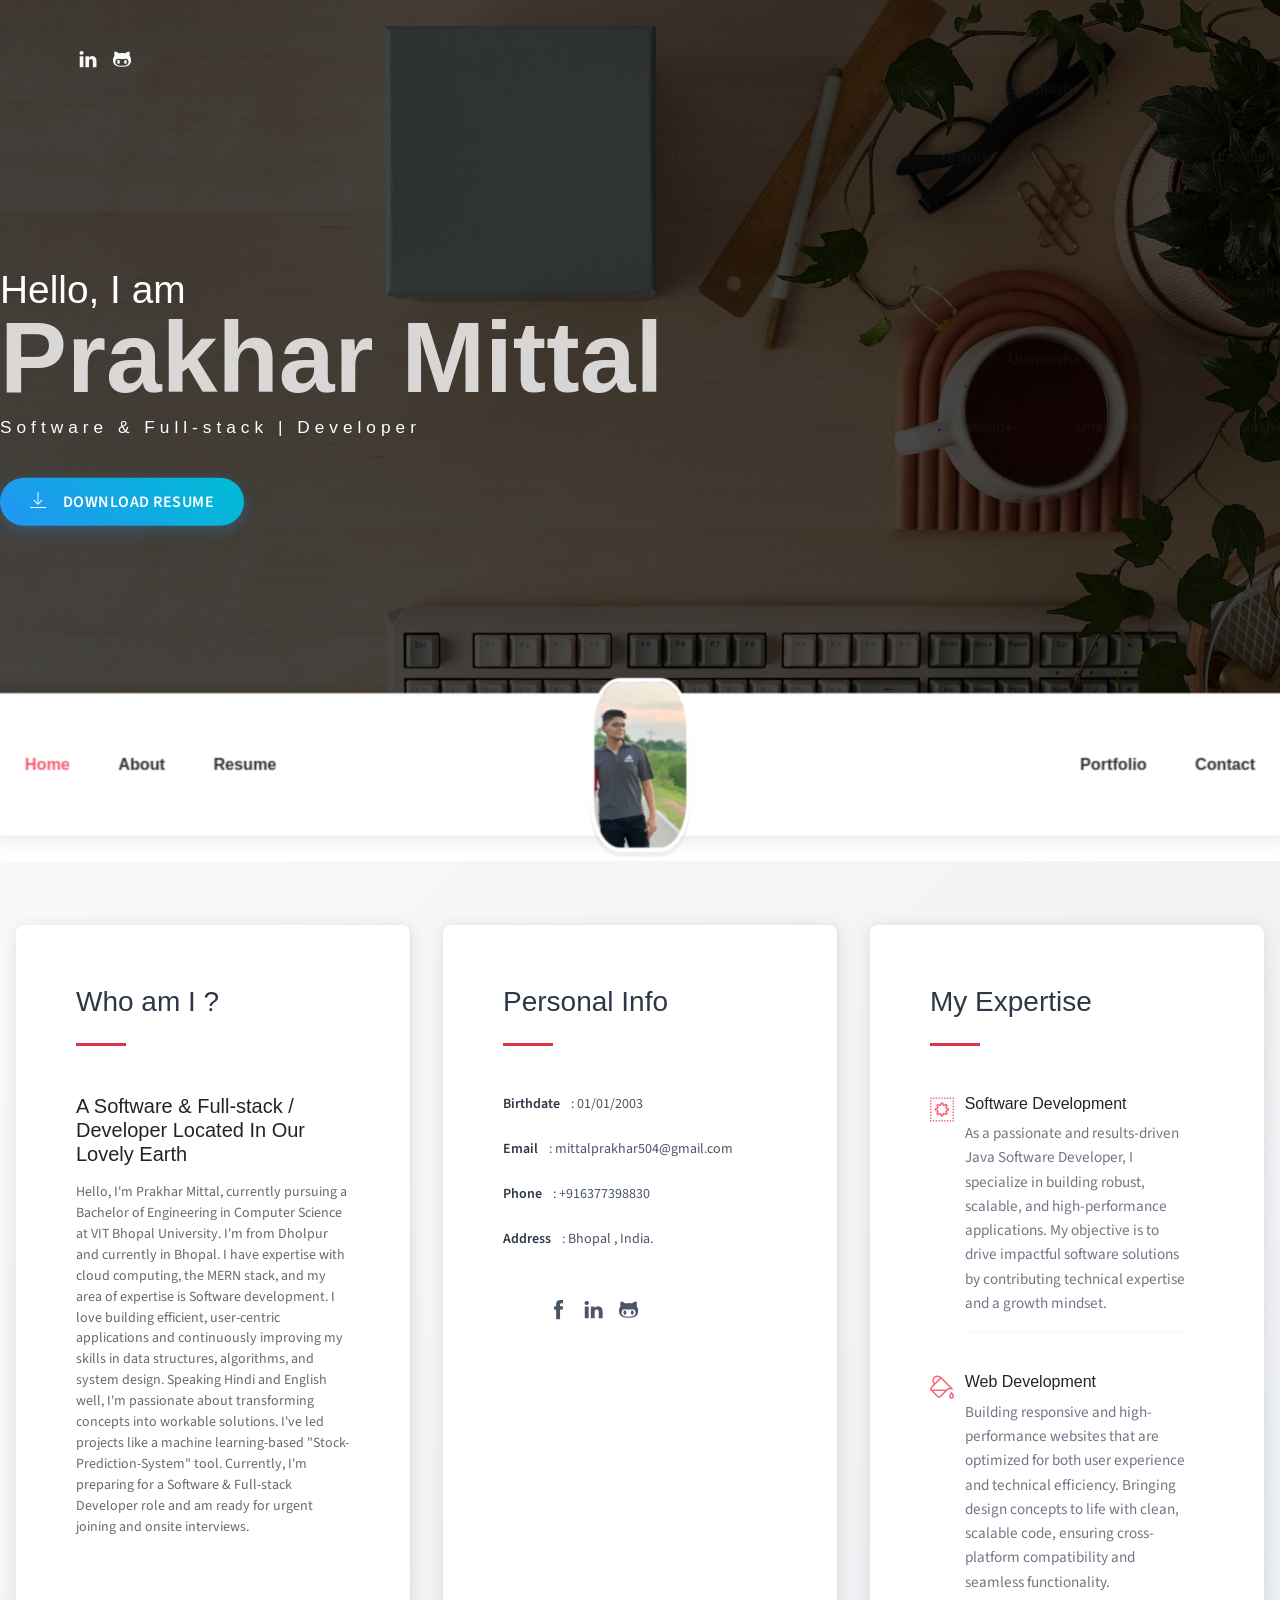
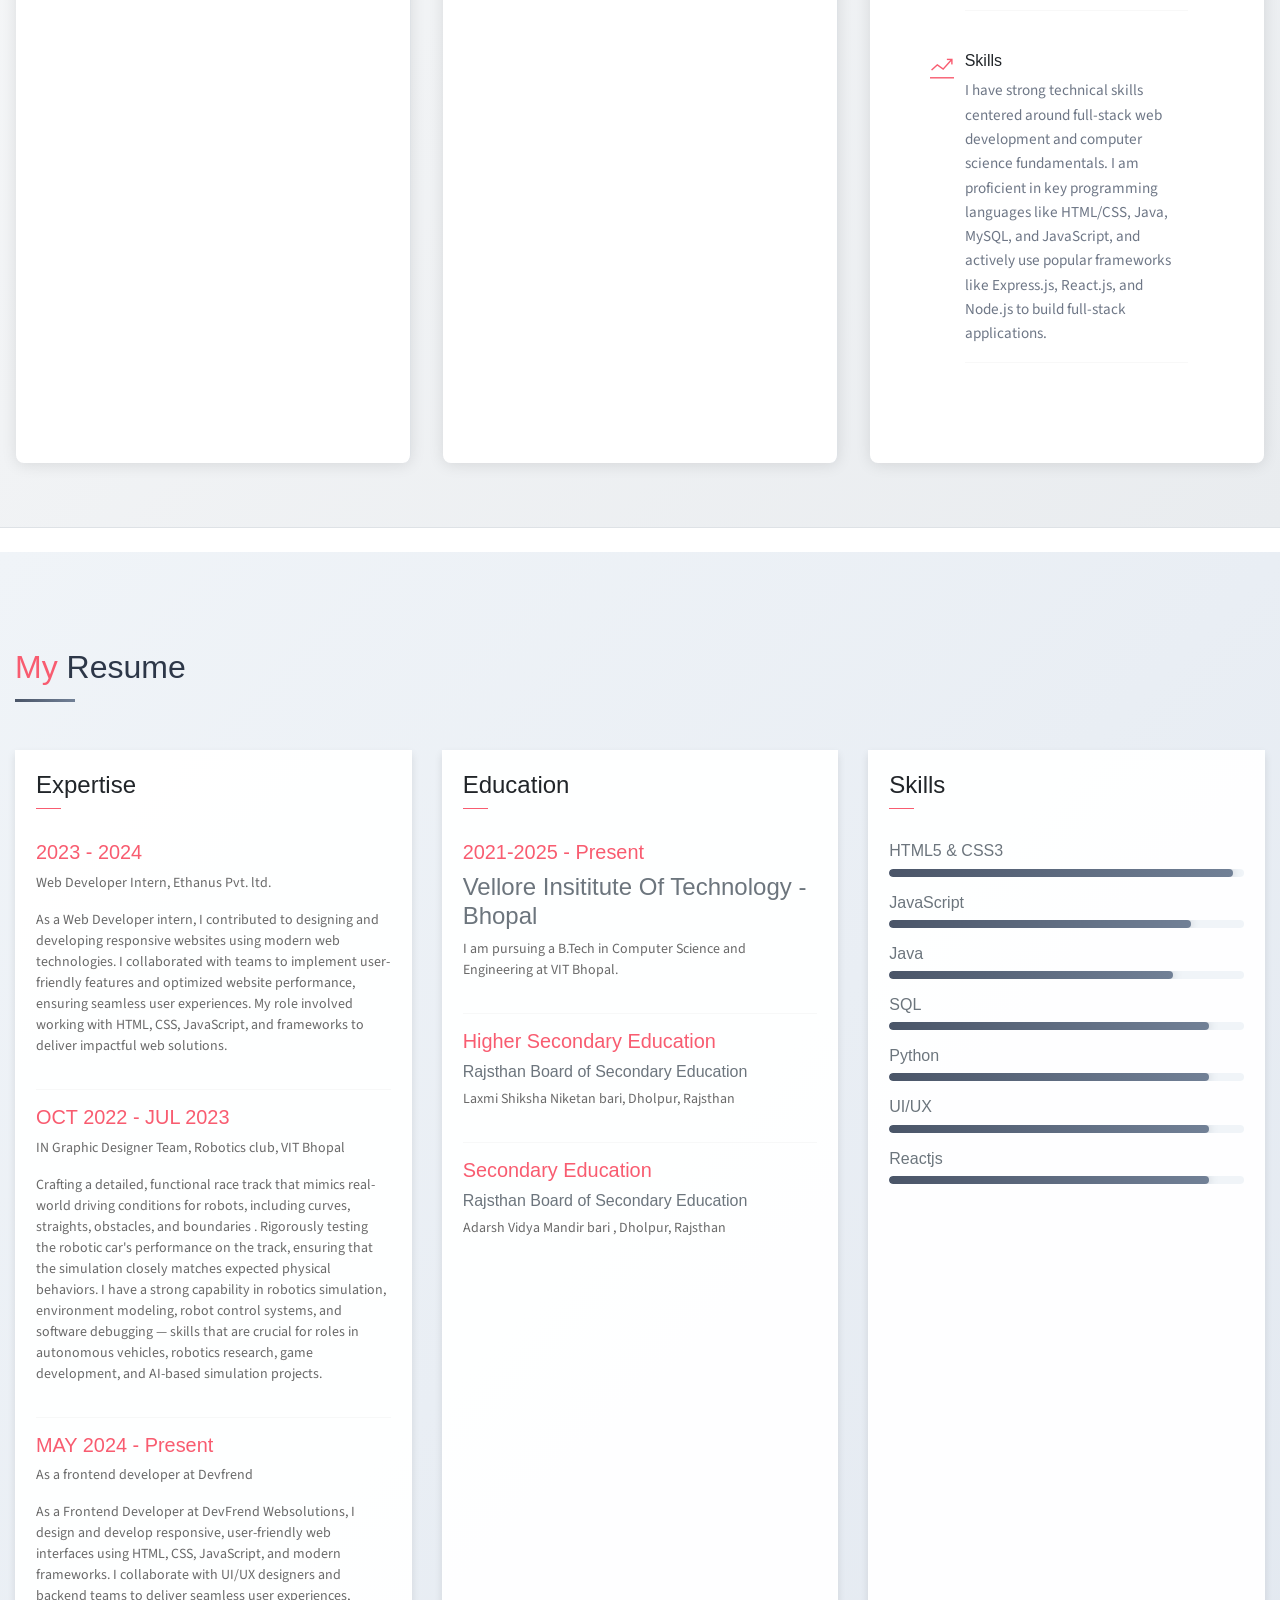
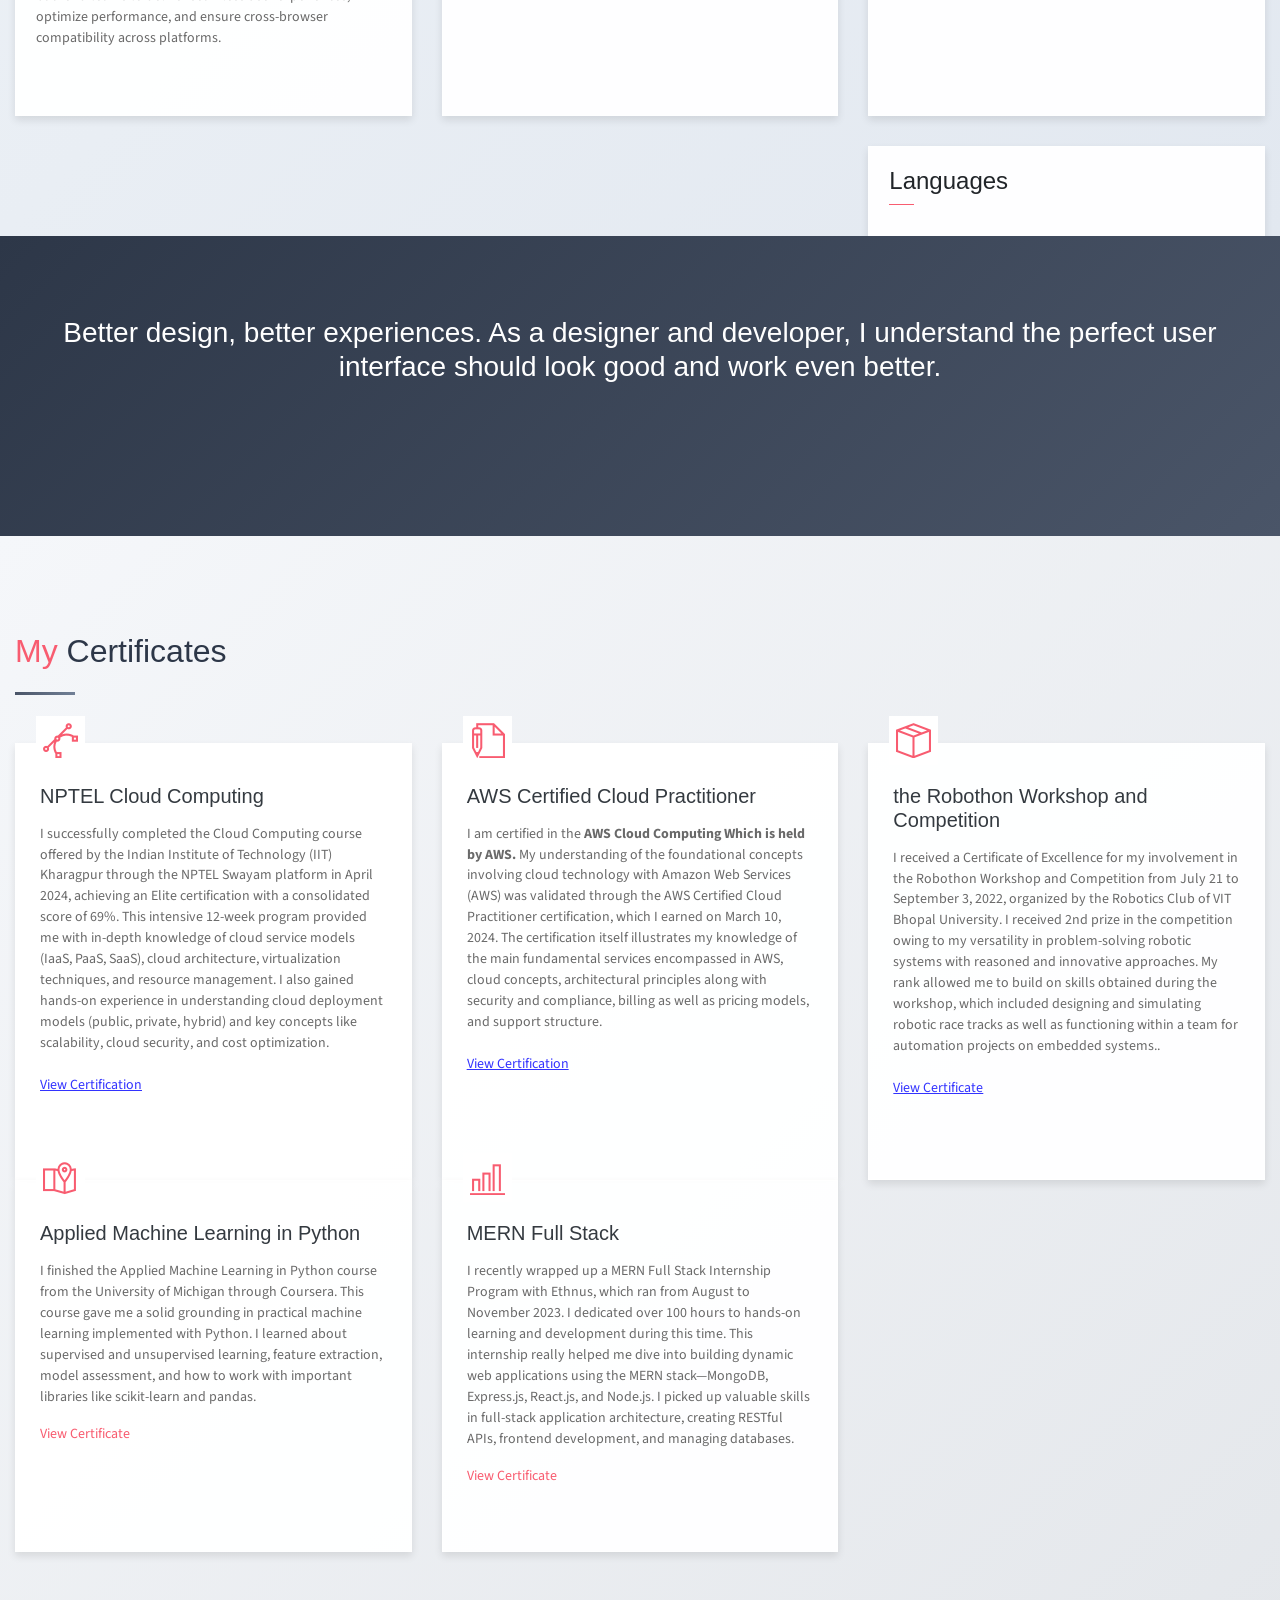
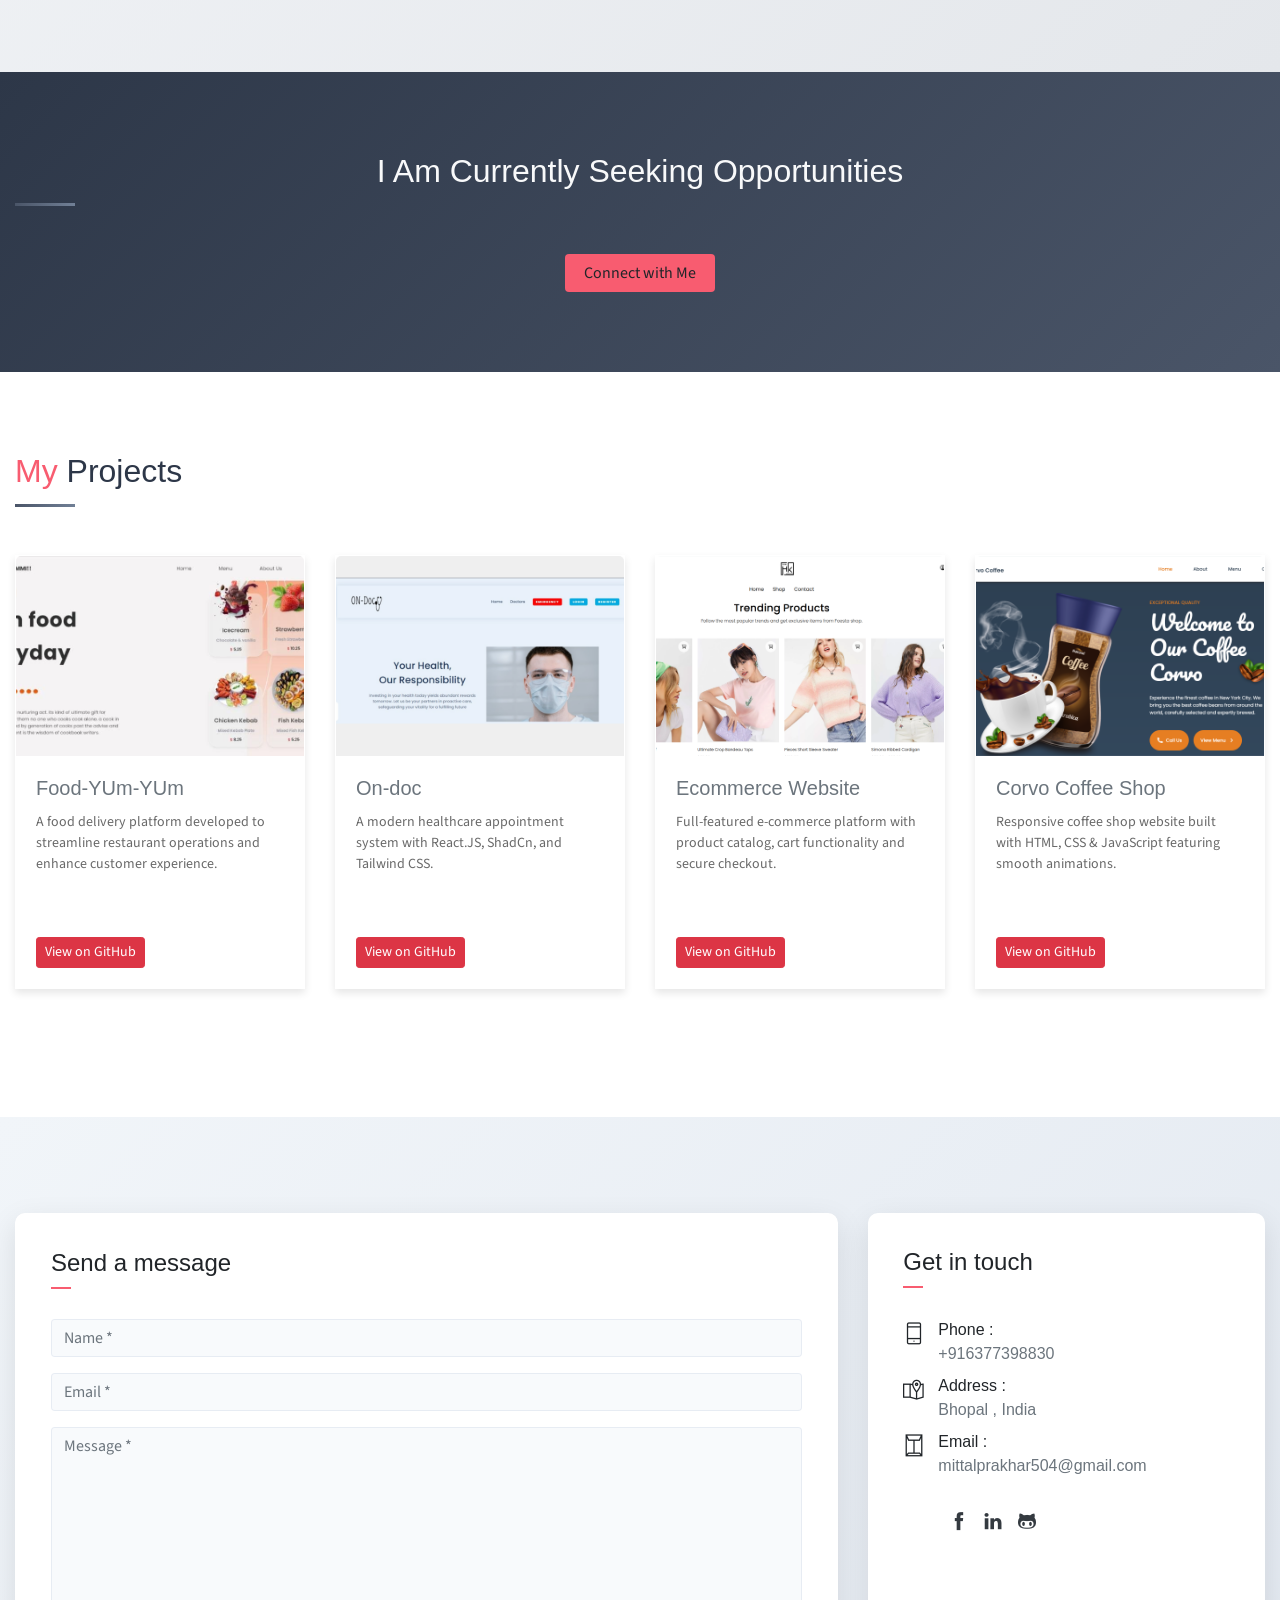
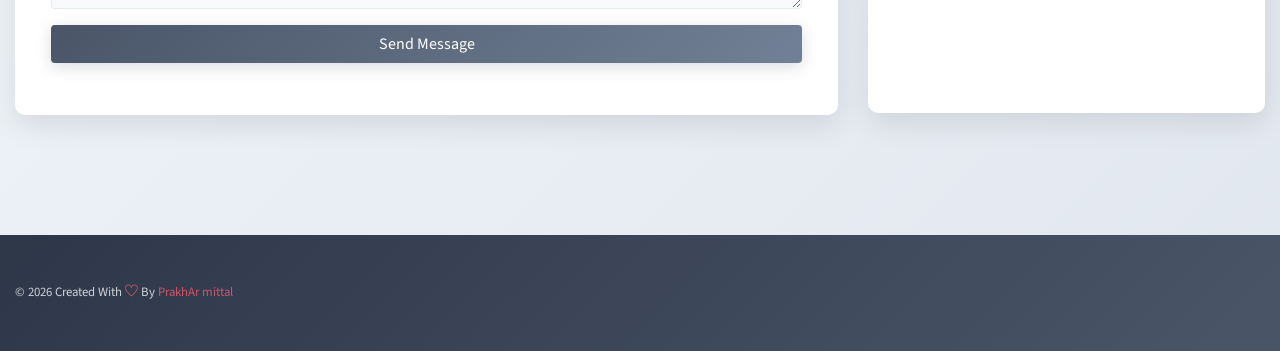
==== index.html @ 2625cab1 "Deploy portfolio to GitHub Pages" ====
<!DOCTYPE html>
<html lang="en">
<head>
    <meta charset="utf-8">
    <meta name="viewport" content="width=device-width, initial-scale=1, shrink-to-fit=no, maximum-scale=1, user-scalable=no">
    <meta name="description" content="Start your development with JohnDoe landing page.">
    <meta name="author" content="Devcrud">
    <title>Prakhar Mittal | UI/UX Portfolio</title>
    <!-- font icons -->
    <link rel="stylesheet" href="https://cdn.jsdelivr.net/npm/bootstrap@5.3.0/dist/css/bootstrap.min.css">
    <link rel="stylesheet" href="assets/vendors/themify-icons/css/themify-icons.css">
    <!-- Bootstrap + JohnDoe main styles -->
	<link rel="stylesheet" href="assets/css/johndoe.css">
    <!-- Custom Animations CSS -->
    <link rel="stylesheet" href="assets/css/custom-animations.css">
    <!-- Fix for horizontal scrolling and project card styling -->
    <style>
        html, body {
            overflow-x: hidden;
            max-width: 100%;
            touch-action: manipulation;
            -webkit-overflow-scrolling: touch;
        }
        img {
            max-width: 100%;
            height: auto;
        }
        .container {
            width: 100%;
            padding-right: 15px;
            padding-left: 15px;
            margin-right: auto;
            margin-left: auto;
        }
        .card-img-top {
            height: 200px;
            object-fit: cover;
        }
        .card {
            height: 100%;
            transition: transform 0.3s;
            box-shadow: 0 4px 8px rgba(0,0,0,0.1);
        }
        .card:hover {
            transform: translateY(-5px);
            box-shadow: 0 10px 20px rgba(0,0,0,0.15);
        }
        .card-body {
            display: flex;
            flex-direction: column;
        }
        .card-text {
            flex-grow: 1;
        }
        .btn-danger {
            background-color: #dc3545;
            border-color: #dc3545;
        }
        .btn-danger:hover {
            background-color: #c82333;
            border-color: #bd2130;
        }
        /* Responsive styles */
        @media (max-width: 992px) {
            .row {
                margin-left: 0;
                margin-right: 0;
            }
            .col-md-3 {
                margin-bottom: 20px;
            }
            .section {
                padding-top: 60px;
                padding-bottom: 60px;
            }
        }
        
        @media (max-width: 768px) {
            .col-md-3 {
                flex: 0 0 50%;
                max-width: 50%;
            }
            .card-img-top {
                height: 160px;
            }
            .map-background iframe {
                height: 100%;
            }
            .contact-form-card, .contact-info-card {
                padding: 15px;
                margin-bottom: 20px;
            }
            .navbar .nav-link {
                padding: 10px 15px;
            }
        }
        
        @media (max-width: 576px) {
            .col-md-3 {
                flex: 0 0 100%;
                max-width: 100%;
            }
            .card-img-top {
                height: 200px;
            }
            .header-title {
                font-size: 2.2rem;
            }
            .section-title {
                font-size: 1.8rem;
            }
            .navbar-brand img {
                max-height: 40px;
            }
            .contact-form-card, .contact-info-card {
                padding: 10px;
            }
            .map-background {
                opacity: 0.3;
            }
        }
        .map-container {
            width: 100%;
            margin-bottom: 30px;
            box-shadow: 0 5px 15px rgba(0,0,0,0.1);
        }
        .map-background {
            position: absolute;
            top: 0;
            left: 0;
            width: 100%;
            height: 100%;
            z-index: -1;
            opacity: 0.4;
        }
        .section.contact {
            position: relative;
            padding-top: 80px;
            padding-bottom: 80px;
            overflow: hidden;
        }
        .contact-form-card {
            background-color: rgba(255, 255, 255, 0.9);
            border-radius: 10px;
            box-shadow: 0 10px 30px rgba(0, 0, 0, 0.1);
        }
        .contact-info-card {
            background-color: rgba(255, 255, 255, 0.9);
            border-radius: 10px;
            box-shadow: 0 10px 30px rgba(0, 0, 0, 0.1);
        }
    </style>
</head>
<body data-spy="scroll" data-target=".navbar" data-offset="40" id="home">
    <a href="components.html" class="btn btn-primary btn-component" data-spy="affix" data-offset-top="600"><i class="ti-shift-left-alt"></i> Components</a>
    <header class="header">
        <div class="container">
            <ul class="social-icons pt-3">
                <li class="social-item"><a class="social-link text-light" href="https://www.linkedin.com/in/its-prakhar-mittal"><i class="ti-linkedin" aria-hidden="true"></i></a></li>
                <li class="social-item"><a class="social-link text-light" href="https://github.com/prakhau143"><i class="ti-github" aria-hidden="true"></i></a></li>
            </ul>  
            <div class="header-content">
                <h4 class="header-subtitle" >Hello, I am</h4>
                <h1 class="header-title">Prakhar Mittal</h1>
                <h6 class="header-mono" >Software & Full-stack | Developer</h6>
                <a href="https://drive.google.com/file/d/15syuwFPUzJ2XkRs8KVt_syhyh6b7bF65/view?usp=sharing" target="_blank" rel="noopener noreferrer" class="btn btn-primary btn-rounded resume-btn">
                    <i class="ti-download pr-2"></i>Download Resume
                </a>
                
            </div>
        </div>
    </header>
    <nav class="navbar sticky-top navbar-expand-lg navbar-light bg-white" data-spy="affix" data-offset-top="510">
        <div class="container">
            <button class="navbar-toggler ml-auto" type="button" data-toggle="collapse" data-target="#navbarSupportedContent" aria-controls="navbarSupportedContent" aria-expanded="false" aria-label="Toggle navigation">
                <span class="navbar-toggler-icon"></span>
            </button>
            <div class="collapse mt-sm-20 navbar-collapse" id="navbarSupportedContent">
                <ul class="navbar-nav mr-auto">
                    <li class="nav-item">
                        <a href="#home" class="nav-link">Home</a>
                    </li>
                    <li class="nav-item">
                        <a href="#about" class="nav-link">About</a>
                    </li>
                    <li class="nav-item">
                        <a href="#resume" class="nav-link">Resume</a>
                    </li>
                </ul>
                <ul class="navbar-nav brand">
                    <img src="assets/imgs/avatar.jpg" alt="" class="brand-img">
                    <li class="brand-txt">
                        <h5 class="brand-title">Prakhar Mittal</h5>
                        <div class="brand-subtitle">Software & Full-stack | Developer</div>
                    </li>
                </ul>
                <ul class="navbar-nav ml-auto">
                    <li class="nav-item">
                        <a href="#portfolio" class="nav-link">Portfolio</a>
                    </li>
                    <li class="nav-item last-item">
                        <a href="#contact" class="nav-link">Contact</a>
                    </li>
                </ul>
            </div>
        </div>
    </nav>
    <div class="container-fluid">
        <div id="about" class="row about-section">
            <div class="about-flex-container">
                <div class="about-card">
                <h3 class="font-weight-light">Who am I ?</h3>
                <span class="line mb-5"></span>
                <h5 class="mb-3">A Software & Full-stack / Developer Located In Our Lovely Earth</h5>
                    <p class="mt-20">Hello, I'm Prakhar Mittal, currently pursuing a Bachelor of Engineering in Computer Science at VIT Bhopal University. I'm from Dholpur and currently in Bhopal. I have expertise with cloud computing, the MERN stack, and my area of expertise is Software development. I love building efficient, user-centric applications and continuously improving my skills in data structures, algorithms, and system design. Speaking Hindi and English well, I'm passionate about transforming concepts into workable solutions. I've led projects like a machine learning-based "Stock-Prediction-System" tool. Currently, I'm preparing for a Software & Full-stack Developer role and am ready for urgent joining and onsite interviews.</p>
            </div>
                <div class="about-card">
                <h3 class="font-weight-light">Personal Info</h3>
                <span class="line mb-5"></span>
                <ul class="mt40 info list-unstyled">
                    <li><span>Birthdate</span> : 01/01/2003</li>
                    <li><span>Email</span> : mittalprakhar504@gmail.com</li>
                    <li><span>Phone</span> : +916377398830</li>
                    <li><span>Address</span> :  Bhopal , India.</li>
                </ul>
                <ul class="social-icons pt-3">
                    <li class="social-item"><a class="social-link" href="https://www.facebook.com/profile.php?id=100079016100026"><i class="ti-facebook" aria-hidden="true"></i></a></li>
                    <li class="social-item"><a class="social-link" href="https://www.linkedin.com/in/its-prakhar-mittal"><i class="ti-linkedin" aria-hidden="true"></i></a></li>
                    <li class="social-item"><a class="social-link" href="https://github.com/prakhau143"><i class="ti-github" aria-hidden="true"></i></a></li>
                </ul>  
            </div>
                <div class="about-card">
                <h3 class="font-weight-light">My Expertise</h3>
                <span class="line mb-5"></span>
                <div class="row">
                    <div class="col-1 text-danger pt-1"><i class="ti-widget icon-lg"></i></div>
                    <div class="col-10 ml-auto mr-3">
                        <h6>Software Development</h6>
                            <p class="subtitle">As a passionate and results-driven Java Software Developer, I specialize in building robust, scalable, and high-performance applications. My objective is to drive impactful software solutions by contributing technical expertise and a growth mindset.</p>
                        <hr>
                    </div>
                </div>
                <div class="row">
                    <div class="col-1 text-danger pt-1"><i class="ti-paint-bucket icon-lg"></i></div>
                    <div class="col-10 ml-auto mr-3">
                        <h6>Web Development</h6>
                            <p class="subtitle">Building responsive and high-performance websites that are optimized for both user experience and technical efficiency. Bringing design concepts to life with clean, scalable code, ensuring cross-platform compatibility and seamless functionality.</p>
                        <hr>
                    </div>
                </div>
                <div class="row">
                    <div class="col-1 text-danger pt-1"><i class="ti-stats-up icon-lg"></i></div>
                    <div class="col-10 ml-auto mr-3">
                        <h6>Skills</h6>
                            <p class="subtitle">I have strong technical skills centered around full-stack web development and computer science fundamentals. I am proficient in key programming languages like HTML/CSS, Java, MySQL, and JavaScript, and actively use popular frameworks like Express.js, React.js, and Node.js to build full-stack applications.</p>
                        <hr>
                        </div>
                    </div>
                </div>
            </div>
        </div>
    </div>

    <!--Resume Section-->
    <section class="section" id="resume">
        <div class="container">
            <h2 class="mb-5"><span class="text-danger">My</span> Resume</h2>
            <div class="row">
                <div class="col-md-6 col-lg-4">
                    <div class="card">
                       <div class="card-header">
                            <div class="mt-2">
                                <h4>Expertise</h4>
                                <span class="line"></span>  
                            </div>
                        </div>
                        <div class="card-body">
                            <h6 class="title text-danger">2023 - 2024</h6>
<p>Web Developer Intern, Ethanus Pvt. ltd.</p>
<p class="subtitle">As a Web Developer intern, I contributed to designing and developing responsive websites using modern web technologies. I collaborated with teams to implement user-friendly features and optimized website performance, ensuring seamless user experiences. My role involved working with HTML, CSS, JavaScript, and frameworks to deliver impactful web solutions.</p>
                            <hr>
                            <h6 class="title text-danger">OCT 2022 - JUL 2023</h6>
<p> IN Graphic Designer Team, Robotics club, VIT Bhopal</p>
<p class="subtitle">Crafting a detailed, functional race track that mimics real-world driving conditions for robots, including curves, straights, obstacles, and boundaries . Rigorously testing the robotic car's performance on the track, ensuring that the simulation closely matches expected physical behaviors. I have a strong capability in robotics simulation, environment modeling, robot control systems, and software debugging — skills that are crucial for roles in autonomous vehicles, robotics research, game development, and AI-based simulation projects.</p>
                            <hr>
                            <h6 class="title text-danger">MAY 2024 - Present</h6>
                            <p>As a frontend developer at Devfrend</p>
                            <p class="subtitle">As a Frontend Developer at DevFrend Websolutions, I design and develop responsive, user-friendly web interfaces using HTML, CSS, JavaScript, and modern frameworks. I collaborate with UI/UX designers and backend teams to deliver seamless user experiences, optimize performance, and ensure cross-browser compatibility across platforms.</p>
                        </div>
                    </div>
                </div>
                <div class="col-md-6 col-lg-4">
                    <div class="card">
                       <div class="card-header">
                            <div class="mt-2">
                                <h4>Education</h4>
                                <span class="line"></span>  
                            </div>
                        </div>
                        <div class="card-body">
                            <h6 class="title text-danger">2021-2025 - Present</h6>
                            <h4>Vellore Insititute Of Technology - Bhopal</h4>
                            <P class="subtitle">I am pursuing a B.Tech in Computer Science and Engineering at VIT Bhopal.</P>
                            <hr>
                            <h4 class="title text-danger">Higher Secondary Education</h4>
                            <h6>Rajsthan Board of Secondary Education</h6>
                            <p class="subtitle">Laxmi Shiksha Niketan bari, Dholpur, Rajsthan</p>
                            <hr>
                            <h4 class="title text-danger">Secondary Education</h4>
                            <h6> Rajsthan Board of Secondary Education</h6>
                            <P class="subtitle">Adarsh Vidya Mandir bari , Dholpur, Rajsthan</P>
                            
                        </div>
                    </div>
                </div>
                <div class="col-lg-4">
                    <div class="card">
                       <div class="card-header">
                            <div class="pull-left">
                                <h4 class="mt-2">Skills</h4>
                                <span class="line"></span>  
                            </div>
                        </div>
                        <div class="card-body pb-2">
                           <h6>HTML5 &amp; CSS3</h6>
                            <div class="progress mb-3">
                                <div class="progress-bar bg-danger" role="progressbar" style="width: 97%" aria-valuenow="25" aria-valuemin="0" aria-valuemax="100"></div>
                            </div>
                            <h6>JavaScript</h6>
                            <div class="progress mb-3">
                                <div class="progress-bar bg-danger" role="progressbar" style="width: 85%" aria-valuenow="25" aria-valuemin="0" aria-valuemax="100"></div>
                            </div>
                            <h6>Java</h6>
                            <div class="progress mb-3">
                                <div class="progress-bar bg-danger" role="progressbar" style="width: 80%" aria-valuenow="50" aria-valuemin="0" aria-valuemax="100"></div>
                            </div>
                            <h6>SQL</h6>
                            <div class="progress mb-3">
                                <div class="progress-bar bg-danger" role="progressbar" style="width: 90%" aria-valuenow="75" aria-valuemin="0" aria-valuemax="100"></div>
                            </div>
                            <h6>Python</h6>
                            <div class="progress mb-3">
                                <div class="progress-bar bg-danger" role="progressbar" style="width: 90%" aria-valuenow="75" aria-valuemin="0" aria-valuemax="100"></div>
                            </div>
                            <h6>UI/UX</h6>
                            <div class="progress mb-3">
                                <div class="progress-bar bg-danger" role="progressbar" style="width: 90%" aria-valuenow="75" aria-valuemin="0" aria-valuemax="100"></div>
                            </div>
                            <h6>Reactjs</h6>
                            <div class="progress mb-3">
                                <div class="progress-bar bg-danger" role="progressbar" style="width: 90%" aria-valuenow="85" aria-valuemin="0" aria-valuemax="100"></div>
                            </div>
                        </div>
                    </div>
                    <div class="card">
                       <div class="card-header">
                            <div class="pull-left">
                                <h4 class="mt-2">Languages</h4>
                                <span class="line"></span>  
                            </div>
                        </div>
                        <div class="card-body pb-2">
                           <h6>English</h6>
                            <div class="progress mb-3">
                                <div class="progress-bar bg-danger" role="progressbar" style="width: 80%" aria-valuenow="25" aria-valuemin="0" aria-valuemax="100"></div>
                            </div>
                            <h6>Hindi</h6>
                            <div class="progress mb-3">
                                <div class="progress-bar bg-danger" role="progressbar" style="width: 95%" aria-valuenow="25" aria-valuemin="0" aria-valuemax="100"></div>
                            </div>
                            <h6>Sanskrit</h6>
                            <div class="progress mb-3">
                                <div class="progress-bar bg-danger" role="progressbar" style="width: 57%" aria-valuenow="50" aria-valuemin="0" aria-valuemax="100"></div>
                            </div>
                        </div>
                    </div>
                </div>
            </div>
        </div>
    </section>

    <section class="section bg-dark text-center d-flex align-items-center justify-content-center" style="min-height: 300px;">
        <div class="container">
          <div class="row">
            <div class="col-md-12">
              <h3 style="color: white;">
                Better design, better experiences. As a designer and developer, I understand the perfect user interface should look good and work even better.
              </h3>
            </div>
          </div>
        </div>
      </section>


    <section class="section" id="service">
        <div class="container">
            <h2 class="mb-5 pb-4"><span class="text-danger">My</span> Certificates</h2>
            <div class="row">
                <div class="col-md-4 col-sm-6">
                    <div class="card mb-5">
                       <div class="card-header has-icon">
                            <i class="ti-vector text-danger" aria-hidden="true"></i>
                        </div>
                        <div class="card-body px-4 py-3">
                            <h5 class="mb-3 card-title text-dark">NPTEL Cloud Computing </h5>
                            <p class="subtitle">
                                I successfully completed the Cloud Computing course offered by the Indian Institute of Technology (IIT) Kharagpur through the NPTEL Swayam platform in April 2024, achieving an Elite certification with a consolidated score of 69%. This intensive 12-week program provided me with in-depth knowledge of cloud service models (IaaS, PaaS, SaaS), cloud architecture, virtualization techniques, and resource management. I also gained hands-on experience in understanding cloud deployment models (public, private, hybrid) and key concepts like scalability, cloud security, and cost optimization.
                                <br><br>
                                <a href="https://drive.google.com/file/d/13Krgcxh6amf09RGio-ndIu0evz3_lzHd/view?usp=sharing" target="_blank" style="color: blue; text-decoration: underline;">View Certification</a>
                            </p>
                        </div>
                    </div>
                </div>
                <div class="col-md-4 col-sm-6">
                    <div class="card mb-5">
                       <div class="card-header has-icon">
                            <i class="ti-write text-danger" aria-hidden="true"></i>
                        </div>
                        <div class="card-body px-4 py-3">
                            <h5 class="mb-3 card-title text-dark">AWS Certified Cloud Practitioner</h5>
                            <p class="subtitle">
                                I am certified in the <strong>AWS Cloud Computing Which is held by AWS. </strong>My understanding of the foundational concepts involving cloud technology with Amazon Web Services (AWS) was validated through the AWS Certified Cloud Practitioner certification, which I earned on March 10, 2024. The certification itself illustrates my knowledge of the main fundamental services encompassed in AWS, cloud concepts, architectural principles along with security and compliance, billing as well as pricing models, and support structure.
                                <br><br>
                                <a href="https://drive.google.com/file/d/1VabzlHpogAJ9_PF8g5Sfr3trikE7ufBO/view?usp=sharing" target="_blank" style="color: blue; text-decoration: underline;">View Certification</a>
                            </p>
                        </div>
                        
                    </div>
                </div>
                <div class="col-md-4 col-sm-6">
                    <div class="card mb-5">
                       <div class="card-header has-icon">
                            <i class="ti-package text-danger" aria-hidden="true"></i>
                        </div>
                        <div class="card-body px-4 py-3">
                            <h5 class="mb-3 card-title text-dark">the Robothon Workshop and Competition</h5>
                            <p class="subtitle">
                                I received a Certificate of Excellence for my involvement in the Robothon Workshop and Competition from July 21 to September 3, 2022, organized by the Robotics Club of VIT Bhopal University. I received 2nd prize in the competition owing to my versatility in problem-solving robotic systems with reasoned and innovative approaches. My rank allowed me to build on skills obtained during the workshop, which included designing and simulating robotic race tracks as well as functioning within a team for automation projects on embedded systems..
                                <br><br>
                                <a href="https://drive.google.com/file/d/1-99_hzKRaNISBJUcbLuFSGtSWEG8Kzln/view?usp=sharing" target="_blank" style="color: blue; text-decoration: underline;">View Certificate</a>
                            </p>
                        </div>
                    </div>
                </div>
                <div class="col-md-4 col-sm-6">
                    <div class="card mb-5">
                       <div class="card-header has-icon">
                            <i class="ti-map-alt text-danger" aria-hidden="true"></i>
                        </div>
                        <div class="card-body px-4 py-3">
                            <h5 class="mb-3 card-title text-dark">Applied Machine Learning in Python</h5>
                            <p class="subtitle">
                                I finished the Applied Machine Learning in Python course from the University of Michigan through Coursera. This course gave me a solid grounding in practical machine learning implemented with Python. I learned about supervised and unsupervised learning, feature extraction, model assessment, and how to work with important libraries like scikit-learn and pandas.
                            </p>
                            <a href="https://drive.google.com/file/d/1YECBws1NRuRKC-PEUBVI4GSZJCh7N0YP/view?usp=sharing" target="_blank">View Certificate</a>
                        </div>
                        
                    </div>
                </div>
                <div class="col-md-4 col-sm-6">
                    <div class="card mb-5">
                       <div class="card-header has-icon">
                            <i class="ti-bar-chart text-danger" aria-hidden="true"></i>
                        </div>
                        <div class="card-body px-4 py-3">
                            <h5 class="mb-3 card-title text-dark">MERN Full Stack</h5>
                            <p class="subtitle">
                                I recently wrapped up a MERN Full Stack Internship Program with Ethnus, which ran from August to November 2023. I dedicated over 100 hours to hands-on learning and development during this time. This internship really helped me dive into building dynamic web applications using the MERN stack—MongoDB, Express.js, React.js, and Node.js. I picked up valuable skills in full-stack application architecture, creating RESTful APIs, frontend development, and managing databases.
                            </p>
                            <a href="https://drive.google.com/file/d/1BhOS4X1JKX1rwJAdB6f3h0pecUVNK6n9/view?usp=sharing" target="_blank">View Certificate</a>
                        </div>
                    </div>
            </div>
        </div>
    </section>

    <section class="section bg-dark py-5">
        <div class="container text-center">
            <h2 class="text-light mb-5 font-weight-normal">I Am Currently Seeking Opportunities</h2>
            <a href="https://www.linkedin.com/in/its-prakhar-mittal" target="_blank">
                <button class="btn bg-primary w-lg">Connect with Me</button>
            </a>
        </div>
    </section>

    <!-- Projects Section -->
    <section class="section" id="projects">
        <div class="container">
            <h2 class="mb-5"><span class="text-danger">My</span> Projects</h2>
            <div class="row">
                <div class="col-md-3 mb-4">
                    <div class="card">
                        <img src="assets/imgs/web-1.jpeg" class="card-img-top" alt="Food-YUm-YUm">
                        <div class="card-body">
                            <h5 class="card-title">Food-YUm-YUm</h5>
                            <p class="card-text">A food delivery platform developed to streamline restaurant operations and enhance customer experience.</p>
                            <div class="mt-3">
                                <a href="https://github.com/prakhau143/food-yum-yum" target="_blank" class="btn btn-danger btn-sm">View on GitHub</a>
                            </div>
                        </div>
                    </div>
                </div>
                <div class="col-md-3 mb-4">
                    <div class="card">
                        <img src="assets/imgs/web-2.png" class="card-img-top" alt="On-doc">
                        <div class="card-body">
                            <h5 class="card-title">On-doc</h5>
                            <p class="card-text">A modern healthcare appointment system with React.JS, ShadCn, and Tailwind CSS.</p>
                            <div class="mt-3">
                                <a href="https://github.com/prakhau143/on-doc" target="_blank" class="btn btn-danger btn-sm">View on GitHub</a>
                            </div>
                        </div>
                    </div>
                </div>
                <div class="col-md-3 mb-4">
                    <div class="card">
                        <img src="assets/imgs/web-3.png" class="card-img-top" alt="Ecommerce Website">
                        <div class="card-body">
                            <h5 class="card-title">Ecommerce Website</h5>
                            <p class="card-text">Full-featured e-commerce platform with product catalog, cart functionality and secure checkout.</p>
                            <div class="mt-3">
                                <a href="https://github.com/prakhau143/Ecommerce-website-main" target="_blank" class="btn btn-danger btn-sm">View on GitHub</a>
                            </div>
                        </div>
                    </div>
                </div>
                <div class="col-md-3 mb-4">
                    <div class="card">
                        <img src="assets/imgs/web-4.png" class="card-img-top" alt="Corvo Coffee Shop">
                        <div class="card-body">
                            <h5 class="card-title">Corvo Coffee Shop</h5>
                            <p class="card-text">Responsive coffee shop website built with HTML, CSS & JavaScript featuring smooth animations.</p>
                            <div class="mt-3">
                                <a href="https://github.com/prakhau143/coffee-website-main" target="_blank" class="btn btn-danger btn-sm">View on GitHub</a>
                            </div>
                        </div>
                    </div>
                </div>
            </div>
        </div>
    </section>

    <div class="section contact" id="contact">
        <div class="map-background">
            <iframe src="https://www.google.com/maps/embed?pb=!1m18!1m12!1m3!1d448193.9510192051!2d76.76357332396312!3d28.644287356088828!2m3!1f0!2f0!3f0!3m2!1i1024!2i768!4f13.1!3m3!1m2!1s0x390cfd5b347eb62d%3A0x37205b715389640!2sDelhi!5e0!3m2!1sen!2sin!4v1654321234567!5m2!1sen!2sin" width="100%" height="100%" style="border:0;" allowfullscreen="" loading="lazy" referrerpolicy="no-referrer-when-downgrade"></iframe>
        </div>
        <div class="container">
            <div class="row">
                <div class="col-lg-8">
                    <div class="contact-form-card">
                        <h4 class="contact-title">Send a message</h4>
                        <form action="">
                            <div class="form-group">
                                <input  class="form-control" type="text" placeholder="Name *" required>
                            </div>
                            <div class="form-group">
                                <input class="form-control" type="email" placeholder="Email *" required>
                            </div>
                            <div class="form-group">
                                <textarea class="form-control" placeholder="Message *" rows="7" required></textarea>
                            </div>
                            <div class="form-group ">
                                <button type="submit" class="form-control btn btn-primary" >Send Message</button>
                            </div>
                        </form>
                    </div>
                </div>
                <div class="col-lg-4">
                    <div class="contact-info-card">
                        <h4 class="contact-title">Get in touch</h4>
                        <div class="row mb-2">
                            <div class="col-1 pt-1 mr-1">
                                <i class="ti-mobile icon-md"></i>
                            </div>
                            <div class="col-10 ">
                                <h6 class="d-inline">Phone : <br> <span class="text-muted">+916377398830</span></h6>
                            </div>
                        </div>
                        <div class="row mb-2">
                            <div class="col-1 pt-1 mr-1">
                                <i class="ti-map-alt icon-md"></i>
                            </div>
                            <div class="col-10">
                                <h6 class="d-inline">Address :<br> <span class="text-muted">Bhopal , India</span></h6>
                            </div>
                        </div>
                        <div class="row mb-2">
                            <div class="col-1 pt-1 mr-1">
                                <i class="ti-envelope icon-md"></i>
                            </div>
                            <div class="col-10">
                                <h6 class="d-inline">Email :<br> <span class="text-muted">mittalprakhar504@gmail.com</span></h6>
                            </div>
                        </div>
                        <ul class="social-icons pt-4">
                            <li class="social-item"><a class="social-link text-dark" href="https://www.facebook.com/profile.php?id=100079016100026"><i class="ti-facebook" aria-hidden="true"></i></a></li>
                            <li class="social-item"><a class="social-link text-dark" href="https://www.linkedin.com/in/its-prakhar-mittal"><i class="ti-linkedin" aria-hidden="true"></i></a></li>
                            <li class="social-item"><a class="social-link text-dark" href="https://github.com/prakhau143"><i class="ti-github" aria-hidden="true"></i></a></li>
                        </ul> 
                    </div>
                </div>
            </div>

        </div>
    </div>

    
    <footer class="footer py-3">
        <div class="container">
            <p class="small mb-0 text-light">
                &copy; <script>document.write(new Date().getFullYear())</script> Created With <i class="ti-heart text-danger"></i> By <a  target="_blank"><span class="text-danger" title="Bootstrap 4 Themes and Dashboards">PrakhAr mittal</span></a> 
            </p>
        </div>
    </footer>

	<!-- core  -->
    <script src="assets/vendors/jquery/jquery-3.4.1.js"></script>
    <script src="assets/vendors/bootstrap/bootstrap.bundle.js"></script>
    <script src="assets/vendors/bootstrap/bootstrap.affix.js"></script>
    <script src="assets/vendors/isotope/isotope.pkgd.js"></script>
    <!-- Map is embedded as an iframe -->
    
    <!-- JohnDoe js -->
    <script src="assets/js/johndoe.js"></script>
    <!-- Custom Animations JS -->
    <script src="assets/js/custom-animations.js"></script>
    <script>
        function openResume() {
            var resumeUrl = 'https://github.com/prakhau143/Resume-/blob/55d4f90aa50eda58ab8d5b6c889918184716ffe7/Prakhar_mittal_s_resume%20(2).pdf';
            window.open(resumeUrl, '_blank');
        }
        
        // Map is embedded as an iframe
    </script>
</body>
</html>
---- assets/vendors/themify-icons/css/themify-icons.css ----
@font-face {
	font-family: 'themify';
	src:url("../fonts/themify.eot?-fvbane");
	src:url("../fonts/themify.eot?#iefix-fvbane") format("embedded-opentype"),
		url("../fonts/themify.woff?-fvbane") format("woff"),
		url("../fonts/themify.ttf?-fvbane") format("truetype"),
		url("../fonts/themify.svg?-fvbane#themify") format("svg");
	font-weight: normal;
	font-style: normal;
}

[class^="ti-"], [class*=" ti-"] {
	font-family: 'themify';
	speak: none;
	font-style: normal;
	font-weight: normal;
	font-variant: normal;
	text-transform: none;
	line-height: 1;

	/* Better Font Rendering =========== */
	-webkit-font-smoothing: antialiased;
	-moz-osx-font-smoothing: grayscale;
}

.ti-wand:before {
	content: "\e600";
}
.ti-volume:before {
	content: "\e601";
}
.ti-user:before {
	content: "\e602";
}
.ti-unlock:before {
	content: "\e603";
}
.ti-unlink:before {
	content: "\e604";
}
.ti-trash:before {
	content: "\e605";
}
.ti-thought:before {
	content: "\e606";
}
.ti-target:before {
	content: "\e607";
}
.ti-tag:before {
	content: "\e608";
}
.ti-tablet:before {
	content: "\e609";
}
.ti-star:before {
	content: "\e60a";
}
.ti-spray:before {
	content: "\e60b";
}
.ti-signal:before {
	content: "\e60c";
}
.ti-shopping-cart:before {
	content: "\e60d";
}
.ti-shopping-cart-full:before {
	content: "\e60e";
}
.ti-settings:before {
	content: "\e60f";
}
.ti-search:before {
	content: "\e610";
}
.ti-zoom-in:before {
	content: "\e611";
}
.ti-zoom-out:before {
	content: "\e612";
}
.ti-cut:before {
	content: "\e613";
}
.ti-ruler:before {
	content: "\e614";
}
.ti-ruler-pencil:before {
	content: "\e615";
}
.ti-ruler-alt:before {
	content: "\e616";
}
.ti-bookmark:before {
	content: "\e617";
}
.ti-bookmark-alt:before {
	content: "\e618";
}
.ti-reload:before {
	content: "\e619";
}
.ti-plus:before {
	content: "\e61a";
}
.ti-pin:before {
	content: "\e61b";
}
.ti-pencil:before {
	content: "\e61c";
}
.ti-pencil-alt:before {
	content: "\e61d";
}
.ti-paint-roller:before {
	content: "\e61e";
}
.ti-paint-bucket:before {
	content: "\e61f";
}
.ti-na:before {
	content: "\e620";
}
.ti-mobile:before {
	content: "\e621";
}
.ti-minus:before {
	content: "\e622";
}
.ti-medall:before {
	content: "\e623";
}
.ti-medall-alt:before {
	content: "\e624";
}
.ti-marker:before {
	content: "\e625";
}
.ti-marker-alt:before {
	content: "\e626";
}
.ti-arrow-up:before {
	content: "\e627";
}
.ti-arrow-right:before {
	content: "\e628";
}
.ti-arrow-left:before {
	content: "\e629";
}
.ti-arrow-down:before {
	content: "\e62a";
}
.ti-lock:before {
	content: "\e62b";
}
.ti-location-arrow:before {
	content: "\e62c";
}
.ti-link:before {
	content: "\e62d";
}
.ti-layout:before {
	content: "\e62e";
}
.ti-layers:before {
	content: "\e62f";
}
.ti-layers-alt:before {
	content: "\e630";
}
.ti-key:before {
	content: "\e631";
}
.ti-import:before {
	content: "\e632";
}
.ti-image:before {
	content: "\e633";
}
.ti-heart:before {
	content: "\e634";
}
.ti-heart-broken:before {
	content: "\e635";
}
.ti-hand-stop:before {
	content: "\e636";
}
.ti-hand-open:before {
	content: "\e637";
}
.ti-hand-drag:before {
	content: "\e638";
}
.ti-folder:before {
	content: "\e639";
}
.ti-flag:before {
	content: "\e63a";
}
.ti-flag-alt:before {
	content: "\e63b";
}
.ti-flag-alt-2:before {
	content: "\e63c";
}
.ti-eye:before {
	content: "\e63d";
}
.ti-export:before {
	content: "\e63e";
}
.ti-exchange-vertical:before {
	content: "\e63f";
}
.ti-desktop:before {
	content: "\e640";
}
.ti-cup:before {
	content: "\e641";
}
.ti-crown:before {
	content: "\e642";
}
.ti-comments:before {
	content: "\e643";
}
.ti-comment:before {
	content: "\e644";
}
.ti-comment-alt:before {
	content: "\e645";
}
.ti-close:before {
	content: "\e646";
}
.ti-clip:before {
	content: "\e647";
}
.ti-angle-up:before {
	content: "\e648";
}
.ti-angle-right:before {
	content: "\e649";
}
.ti-angle-left:before {
	content: "\e64a";
}
.ti-angle-down:before {
	content: "\e64b";
}
.ti-check:before {
	content: "\e64c";
}
.ti-check-box:before {
	content: "\e64d";
}
.ti-camera:before {
	content: "\e64e";
}
.ti-announcement:before {
	content: "\e64f";
}
.ti-brush:before {
	content: "\e650";
}
.ti-briefcase:before {
	content: "\e651";
}
.ti-bolt:before {
	content: "\e652";
}
.ti-bolt-alt:before {
	content: "\e653";
}
.ti-blackboard:before {
	content: "\e654";
}
.ti-bag:before {
	content: "\e655";
}
.ti-move:before {
	content: "\e656";
}
.ti-arrows-vertical:before {
	content: "\e657";
}
.ti-arrows-horizontal:before {
	content: "\e658";
}
.ti-fullscreen:before {
	content: "\e659";
}
.ti-arrow-top-right:before {
	content: "\e65a";
}
.ti-arrow-top-left:before {
	content: "\e65b";
}
.ti-arrow-circle-up:before {
	content: "\e65c";
}
.ti-arrow-circle-right:before {
	content: "\e65d";
}
.ti-arrow-circle-left:before {
	content: "\e65e";
}
.ti-arrow-circle-down:before {
	content: "\e65f";
}
.ti-angle-double-up:before {
	content: "\e660";
}
.ti-angle-double-right:before {
	content: "\e661";
}
.ti-angle-double-left:before {
	content: "\e662";
}
.ti-angle-double-down:before {
	content: "\e663";
}
.ti-zip:before {
	content: "\e664";
}
.ti-world:before {
	content: "\e665";
}
.ti-wheelchair:before {
	content: "\e666";
}
.ti-view-list:before {
	content: "\e667";
}
.ti-view-list-alt:before {
	content: "\e668";
}
.ti-view-grid:before {
	content: "\e669";
}
.ti-uppercase:before {
	content: "\e66a";
}
.ti-upload:before {
	content: "\e66b";
}
.ti-underline:before {
	content: "\e66c";
}
.ti-truck:before {
	content: "\e66d";
}
.ti-timer:before {
	content: "\e66e";
}
.ti-ticket:before {
	content: "\e66f";
}
.ti-thumb-up:before {
	content: "\e670";
}
.ti-thumb-down:before {
	content: "\e671";
}
.ti-text:before {
	content: "\e672";
}
.ti-stats-up:before {
	content: "\e673";
}
.ti-stats-down:before {
	content: "\e674";
}
.ti-split-v:before {
	content: "\e675";
}
.ti-split-h:before {
	content: "\e676";
}
.ti-smallcap:before {
	content: "\e677";
}
.ti-shine:before {
	content: "\e678";
}
.ti-shift-right:before {
	content: "\e679";
}
.ti-shift-left:before {
	content: "\e67a";
}
.ti-shield:before {
	content: "\e67b";
}
.ti-notepad:before {
	content: "\e67c";
}
.ti-server:before {
	content: "\e67d";
}
.ti-quote-right:before {
	content: "\e67e";
}
.ti-quote-left:before {
	content: "\e67f";
}
.ti-pulse:before {
	content: "\e680";
}
.ti-printer:before {
	content: "\e681";
}
.ti-power-off:before {
	content: "\e682";
}
.ti-plug:before {
	content: "\e683";
}
.ti-pie-chart:before {
	content: "\e684";
}
.ti-paragraph:before {
	content: "\e685";
}
.ti-panel:before {
	content: "\e686";
}
.ti-package:before {
	content: "\e687";
}
.ti-music:before {
	content: "\e688";
}
.ti-music-alt:before {
	content: "\e689";
}
.ti-mouse:before {
	content: "\e68a";
}
.ti-mouse-alt:before {
	content: "\e68b";
}
.ti-money:before {
	content: "\e68c";
}
.ti-microphone:before {
	content: "\e68d";
}
.ti-menu:before {
	content: "\e68e";
}
.ti-menu-alt:before {
	content: "\e68f";
}
.ti-map:before {
	content: "\e690";
}
.ti-map-alt:before {
	content: "\e691";
}
.ti-loop:before {
	content: "\e692";
}
.ti-location-pin:before {
	content: "\e693";
}
.ti-list:before {
	content: "\e694";
}
.ti-light-bulb:before {
	content: "\e695";
}
.ti-Italic:before {
	content: "\e696";
}
.ti-info:before {
	content: "\e697";
}
.ti-infinite:before {
	content: "\e698";
}
.ti-id-badge:before {
	content: "\e699";
}
.ti-hummer:before {
	content: "\e69a";
}
.ti-home:before {
	content: "\e69b";
}
.ti-help:before {
	content: "\e69c";
}
.ti-headphone:before {
	content: "\e69d";
}
.ti-harddrives:before {
	content: "\e69e";
}
.ti-harddrive:before {
	content: "\e69f";
}
.ti-gift:before {
	content: "\e6a0";
}
.ti-game:before {
	content: "\e6a1";
}
.ti-filter:before {
	content: "\e6a2";
}
.ti-files:before {
	content: "\e6a3";
}
.ti-file:before {
	content: "\e6a4";
}
.ti-eraser:before {
	content: "\e6a5";
}
.ti-envelope:before {
	content: "\e6a6";
}
.ti-download:before {
	content: "\e6a7";
}
.ti-direction:before {
	content: "\e6a8";
}
.ti-direction-alt:before {
	content: "\e6a9";
}
.ti-dashboard:before {
	content: "\e6aa";
}
.ti-control-stop:before {
	content: "\e6ab";
}
.ti-control-shuffle:before {
	content: "\e6ac";
}
.ti-control-play:before {
	content: "\e6ad";
}
.ti-control-pause:before {
	content: "\e6ae";
}
.ti-control-forward:before {
	content: "\e6af";
}
.ti-control-backward:before {
	content: "\e6b0";
}
.ti-cloud:before {
	content: "\e6b1";
}
.ti-cloud-up:before {
	content: "\e6b2";
}
.ti-cloud-down:before {
	content: "\e6b3";
}
.ti-clipboard:before {
	content: "\e6b4";
}
.ti-car:before {
	content: "\e6b5";
}
.ti-calendar:before {
	content: "\e6b6";
}
.ti-book:before {
	content: "\e6b7";
}
.ti-bell:before {
	content: "\e6b8";
}
.ti-basketball:before {
	content: "\e6b9";
}
.ti-bar-chart:before {
	content: "\e6ba";
}
.ti-bar-chart-alt:before {
	content: "\e6bb";
}
.ti-back-right:before {
	content: "\e6bc";
}
.ti-back-left:before {
	content: "\e6bd";
}
.ti-arrows-corner:before {
	content: "\e6be";
}
.ti-archive:before {
	content: "\e6bf";
}
.ti-anchor:before {
	content: "\e6c0";
}
.ti-align-right:before {
	content: "\e6c1";
}
.ti-align-left:before {
	content: "\e6c2";
}
.ti-align-justify:before {
	content: "\e6c3";
}
.ti-align-center:before {
	content: "\e6c4";
}
.ti-alert:before {
	content: "\e6c5";
}
.ti-alarm-clock:before {
	content: "\e6c6";
}
.ti-agenda:before {
	content: "\e6c7";
}
.ti-write:before {
	content: "\e6c8";
}
.ti-window:before {
	content: "\e6c9";
}
.ti-widgetized:before {
	content: "\e6ca";
}
.ti-widget:before {
	content: "\e6cb";
}
.ti-widget-alt:before {
	content: "\e6cc";
}
.ti-wallet:before {
	content: "\e6cd";
}
.ti-video-clapper:before {
	content: "\e6ce";
}
.ti-video-camera:before {
	content: "\e6cf";
}
.ti-vector:before {
	content: "\e6d0";
}
.ti-themify-logo:before {
	content: "\e6d1";
}
.ti-themify-favicon:before {
	content: "\e6d2";
}
.ti-themify-favicon-alt:before {
	content: "\e6d3";
}
.ti-support:before {
	content: "\e6d4";
}
.ti-stamp:before {
	content: "\e6d5";
}
.ti-split-v-alt:before {
	content: "\e6d6";
}
.ti-slice:before {
	content: "\e6d7";
}
.ti-shortcode:before {
	content: "\e6d8";
}
.ti-shift-right-alt:before {
	content: "\e6d9";
}
.ti-shift-left-alt:before {
	content: "\e6da";
}
.ti-ruler-alt-2:before {
	content: "\e6db";
}
.ti-receipt:before {
	content: "\e6dc";
}
.ti-pin2:before {
	content: "\e6dd";
}
.ti-pin-alt:before {
	content: "\e6de";
}
.ti-pencil-alt2:before {
	content: "\e6df";
}
.ti-palette:before {
	content: "\e6e0";
}
.ti-more:before {
	content: "\e6e1";
}
.ti-more-alt:before {
	content: "\e6e2";
}
.ti-microphone-alt:before {
	content: "\e6e3";
}
.ti-magnet:before {
	content: "\e6e4";
}
.ti-line-double:before {
	content: "\e6e5";
}
.ti-line-dotted:before {
	content: "\e6e6";
}
.ti-line-dashed:before {
	content: "\e6e7";
}
.ti-layout-width-full:before {
	content: "\e6e8";
}
.ti-layout-width-default:before {
	content: "\e6e9";
}
.ti-layout-width-default-alt:before {
	content: "\e6ea";
}
.ti-layout-tab:before {
	content: "\e6eb";
}
.ti-layout-tab-window:before {
	content: "\e6ec";
}
.ti-layout-tab-v:before {
	content: "\e6ed";
}
.ti-layout-tab-min:before {
	content: "\e6ee";
}
.ti-layout-slider:before {
	content: "\e6ef";
}
.ti-layout-slider-alt:before {
	content: "\e6f0";
}
.ti-layout-sidebar-right:before {
	content: "\e6f1";
}
.ti-layout-sidebar-none:before {
	content: "\e6f2";
}
.ti-layout-sidebar-left:before {
	content: "\e6f3";
}
.ti-layout-placeholder:before {
	content: "\e6f4";
}
.ti-layout-menu:before {
	content: "\e6f5";
}
.ti-layout-menu-v:before {
	content: "\e6f6";
}
.ti-layout-menu-separated:before {
	content: "\e6f7";
}
.ti-layout-menu-full:before {
	content: "\e6f8";
}
.ti-layout-media-right-alt:before {
	content: "\e6f9";
}
.ti-layout-media-right:before {
	content: "\e6fa";
}
.ti-layout-media-overlay:before {
	content: "\e6fb";
}
.ti-layout-media-overlay-alt:before {
	content: "\e6fc";
}
.ti-layout-media-overlay-alt-2:before {
	content: "\e6fd";
}
.ti-layout-media-left-alt:before {
	content: "\e6fe";
}
.ti-layout-media-left:before {
	content: "\e6ff";
}
.ti-layout-media-center-alt:before {
	content: "\e700";
}
.ti-layout-media-center:before {
	content: "\e701";
}
.ti-layout-list-thumb:before {
	content: "\e702";
}
.ti-layout-list-thumb-alt:before {
	content: "\e703";
}
.ti-layout-list-post:before {
	content: "\e704";
}
.ti-layout-list-large-image:before {
	content: "\e705";
}
.ti-layout-line-solid:before {
	content: "\e706";
}
.ti-layout-grid4:before {
	content: "\e707";
}
.ti-layout-grid3:before {
	content: "\e708";
}
.ti-layout-grid2:before {
	content: "\e709";
}
.ti-layout-grid2-thumb:before {
	content: "\e70a";
}
.ti-layout-cta-right:before {
	content: "\e70b";
}
.ti-layout-cta-left:before {
	content: "\e70c";
}
.ti-layout-cta-center:before {
	content: "\e70d";
}
.ti-layout-cta-btn-right:before {
	content: "\e70e";
}
.ti-layout-cta-btn-left:before {
	content: "\e70f";
}
.ti-layout-column4:before {
	content: "\e710";
}
.ti-layout-column3:before {
	content: "\e711";
}
.ti-layout-column2:before {
	content: "\e712";
}
.ti-layout-accordion-separated:before {
	content: "\e713";
}
.ti-layout-accordion-merged:before {
	content: "\e714";
}
.ti-layout-accordion-list:before {
	content: "\e715";
}
.ti-ink-pen:before {
	content: "\e716";
}
.ti-info-alt:before {
	content: "\e717";
}
.ti-help-alt:before {
	content: "\e718";
}
.ti-headphone-alt:before {
	content: "\e719";
}
.ti-hand-point-up:before {
	content: "\e71a";
}
.ti-hand-point-right:before {
	content: "\e71b";
}
.ti-hand-point-left:before {
	content: "\e71c";
}
.ti-hand-point-down:before {
	content: "\e71d";
}
.ti-gallery:before {
	content: "\e71e";
}
.ti-face-smile:before {
	content: "\e71f";
}
.ti-face-sad:before {
	content: "\e720";
}
.ti-credit-card:before {
	content: "\e721";
}
.ti-control-skip-forward:before {
	content: "\e722";
}
.ti-control-skip-backward:before {
	content: "\e723";
}
.ti-control-record:before {
	content: "\e724";
}
.ti-control-eject:before {
	content: "\e725";
}
.ti-comments-smiley:before {
	content: "\e726";
}
.ti-brush-alt:before {
	content: "\e727";
}
.ti-youtube:before {
	content: "\e728";
}
.ti-vimeo:before {
	content: "\e729";
}
.ti-twitter:before {
	content: "\e72a";
}
.ti-time:before {
	content: "\e72b";
}
.ti-tumblr:before {
	content: "\e72c";
}
.ti-skype:before {
	content: "\e72d";
}
.ti-share:before {
	content: "\e72e";
}
.ti-share-alt:before {
	content: "\e72f";
}
.ti-rocket:before {
	content: "\e730";
}
.ti-pinterest:before {
	content: "\e731";
}
.ti-new-window:before {
	content: "\e732";
}
.ti-microsoft:before {
	content: "\e733";
}
.ti-list-ol:before {
	content: "\e734";
}
.ti-linkedin:before {
	content: "\e735";
}
.ti-layout-sidebar-2:before {
	content: "\e736";
}
.ti-layout-grid4-alt:before {
	content: "\e737";
}
.ti-layout-grid3-alt:before {
	content: "\e738";
}
.ti-layout-grid2-alt:before {
	content: "\e739";
}
.ti-layout-column4-alt:before {
	content: "\e73a";
}
.ti-layout-column3-alt:before {
	content: "\e73b";
}
.ti-layout-column2-alt:before {
	content: "\e73c";
}
.ti-instagram:before {
	content: "\e73d";
}
.ti-google:before {
	content: "\e73e";
}
.ti-github:before {
	content: "\e73f";
}
.ti-flickr:before {
	content: "\e740";
}
.ti-facebook:before {
	content: "\e741";
}
.ti-dropbox:before {
	content: "\e742";
}
.ti-dribbble:before {
	content: "\e743";
}
.ti-apple:before {
	content: "\e744";
}
.ti-android:before {
	content: "\e745";
}
.ti-save:before {
	content: "\e746";
}
.ti-save-alt:before {
	content: "\e747";
}
.ti-yahoo:before {
	content: "\e748";
}
.ti-wordpress:before {
	content: "\e749";
}
.ti-vimeo-alt:before {
	content: "\e74a";
}
.ti-twitter-alt:before {
	content: "\e74b";
}
.ti-tumblr-alt:before {
	content: "\e74c";
}
.ti-trello:before {
	content: "\e74d";
}
.ti-stack-overflow:before {
	content: "\e74e";
}
.ti-soundcloud:before {
	content: "\e74f";
}
.ti-sharethis:before {
	content: "\e750";
}
.ti-sharethis-alt:before {
	content: "\e751";
}
.ti-reddit:before {
	content: "\e752";
}
.ti-pinterest-alt:before {
	content: "\e753";
}
.ti-microsoft-alt:before {
	content: "\e754";
}
.ti-linux:before {
	content: "\e755";
}
.ti-jsfiddle:before {
	content: "\e756";
}
.ti-joomla:before {
	content: "\e757";
}
.ti-html5:before {
	content: "\e758";
}
.ti-flickr-alt:before {
	content: "\e759";
}
.ti-email:before {
	content: "\e75a";
}
.ti-drupal:before {
	content: "\e75b";
}
.ti-dropbox-alt:before {
	content: "\e75c";
}
.ti-css3:before {
	content: "\e75d";
}
.ti-rss:before {
	content: "\e75e";
}
.ti-rss-alt:before {
	content: "\e75f";
}
---- assets/css/johndoe.css ----
@charset "UTF-8";
/*!
=========================================================
* JohnDoe Landing page
=========================================================

* Copyright: 2019 DevCRUD (https://devcrud.com)
* Licensed: (https://devcrud.com/licenses)
* Coded by www.devcrud.com

=========================================================

* The above copyright notice and this permission notice shall be included in all copies or substantial portions of the Software.
*/
@import url("https://fonts.googleapis.com/css?family=Source+Sans+Pro:200,200i,300,300i,400,400i,600,600i,700,700i,900,900i&display=swap");
:root {
  --blue: #79A9F5;
  --indigo: #C45F90;
  --purple: #A16AE8;
  --pink: #FC8BC0;
  --red: #F85C70;
  --orange: #FF8882;
  --yellow: #FAD02C;
  --green: #A3C14A;
  --teal: #20c997;
  --cyan: #47D8E0;
  --white: #fff;
  --gray: #6c757d;
  --gray-dark: #343a40;
  --primary: #F85C70;
  --secondary: #6c757d;
  --success: #A3C14A;
  --info: #47D8E0;
  --warning: #FF8882;
  --danger: #F85C70;
  --light: #f8f9fa;
  --dark: #343a40;
  --breakpoint-xs: 0;
  --breakpoint-sm: 576px;
  --breakpoint-md: 768px;
  --breakpoint-lg: 992px;
  --breakpoint-xl: 1200px;
  --font-family-sans-serif: "Source Sans Pro", sans-serif;
  --font-family-monospace: SFMono-Regular, Menlo, Monaco, Consolas, "Liberation Mono", "Courier New", monospace;
}

*,
*::before,
*::after {
  box-sizing: border-box;
}

html {
  font-family: sans-serif;
  line-height: 1.15;
  -webkit-text-size-adjust: 100%;
  -webkit-tap-highlight-color: rgba(0, 0, 0, 0);
}

article, aside, figcaption, figure, footer, header, hgroup, main, nav, section {
  display: block;
}

body {
  margin: 0;
  font-family: "Source Sans Pro", sans-serif;
  font-size: 1rem;
  font-weight: 400;
  line-height: 1.5;
  color: #212529;
  text-align: left;
  background-color: #fff;
}

[tabindex="-1"]:focus {
  outline: 0 !important;
}

hr {
  box-sizing: content-box;
  height: 0;
  overflow: visible;
}

h1, h2, h3, h4, h5, h6 {
  margin-top: 0;
  margin-bottom: 0.5rem;
}

p {
  margin-top: 0;
  margin-bottom: 1rem;
}

abbr[title],
abbr[data-original-title] {
  text-decoration: underline;
  -webkit-text-decoration: underline dotted;
          text-decoration: underline dotted;
  cursor: help;
  border-bottom: 0;
  -webkit-text-decoration-skip-ink: none;
          text-decoration-skip-ink: none;
}

address {
  margin-bottom: 1rem;
  font-style: normal;
  line-height: inherit;
}

ol,
ul,
dl {
  margin-top: 0;
  margin-bottom: 1rem;
}

ol ol,
ul ul,
ol ul,
ul ol {
  margin-bottom: 0;
}

dt {
  font-weight: 700;
}

dd {
  margin-bottom: .5rem;
  margin-left: 0;
}

blockquote {
  margin: 0 0 1rem;
}

b,
strong {
  font-weight: bolder;
}

small {
  font-size: 80%;
}

sub,
sup {
  position: relative;
  font-size: 75%;
  line-height: 0;
  vertical-align: baseline;
}

sub {
  bottom: -.25em;
}

sup {
  top: -.5em;
}

a {
  color: #F85C70;
  text-decoration: none;
  background-color: transparent;
}

a:hover {
  color: #f51330;
  text-decoration: none;
}

a:not([href]):not([tabindex]) {
  color: inherit;
  text-decoration: none;
}

a:not([href]):not([tabindex]):hover, a:not([href]):not([tabindex]):focus {
  color: inherit;
  text-decoration: none;
}

a:not([href]):not([tabindex]):focus {
  outline: 0;
}

pre,
code,
kbd,
samp {
  font-family: SFMono-Regular, Menlo, Monaco, Consolas, "Liberation Mono", "Courier New", monospace;
  font-size: 1em;
}

pre {
  margin-top: 0;
  margin-bottom: 1rem;
  overflow: auto;
}

figure {
  margin: 0 0 1rem;
}

img {
  vertical-align: middle;
  border-style: none;
}

svg {
  overflow: hidden;
  vertical-align: middle;
}

table {
  border-collapse: collapse;
}

caption {
  padding-top: 0.75rem;
  padding-bottom: 0.75rem;
  color: #6c757d;
  text-align: left;
  caption-side: bottom;
}

th {
  text-align: inherit;
}

label {
  display: inline-block;
  margin-bottom: 0.5rem;
}

button {
  border-radius: 0;
}

button:focus {
  outline: 1px dotted;
  outline: 5px auto -webkit-focus-ring-color;
}

input,
button,
select,
optgroup,
textarea {
  margin: 0;
  font-family: inherit;
  font-size: inherit;
  line-height: inherit;
}

button,
input {
  overflow: visible;
}

button,
select {
  text-transform: none;
}

select {
  word-wrap: normal;
}

button,
[type="button"],
[type="reset"],
[type="submit"] {
  -webkit-appearance: button;
}

button:not(:disabled),
[type="button"]:not(:disabled),
[type="reset"]:not(:disabled),
[type="submit"]:not(:disabled) {
  cursor: pointer;
}

button::-moz-focus-inner,
[type="button"]::-moz-focus-inner,
[type="reset"]::-moz-focus-inner,
[type="submit"]::-moz-focus-inner {
  padding: 0;
  border-style: none;
}

input[type="radio"],
input[type="checkbox"] {
  box-sizing: border-box;
  padding: 0;
}

input[type="date"],
input[type="time"],
input[type="datetime-local"],
input[type="month"] {
  -webkit-appearance: listbox;
}

textarea {
  overflow: auto;
  resize: vertical;
}

fieldset {
  min-width: 0;
  padding: 0;
  margin: 0;
  border: 0;
}

legend {
  display: block;
  width: 100%;
  max-width: 100%;
  padding: 0;
  margin-bottom: .5rem;
  font-size: 1.5rem;
  line-height: inherit;
  color: inherit;
  white-space: normal;
}

progress {
  vertical-align: baseline;
}

[type="number"]::-webkit-inner-spin-button,
[type="number"]::-webkit-outer-spin-button {
  height: auto;
}

[type="search"] {
  outline-offset: -2px;
  -webkit-appearance: none;
}

[type="search"]::-webkit-search-decoration {
  -webkit-appearance: none;
}

::-webkit-file-upload-button {
  font: inherit;
  -webkit-appearance: button;
}

output {
  display: inline-block;
}

summary {
  display: list-item;
  cursor: pointer;
}

template {
  display: none;
}

[hidden] {
  display: none !important;
}

h1, h2, h3, h4, h5, h6,
.h1, .h2, .h3, .h4, .h5, .h6 {
  margin-bottom: 0.5rem;
  font-family: "Dosis", sans-serif;
  font-weight: 500;
  line-height: 1.2;
}

h1, .h1 {
  font-size: 2.5rem;
}

h2, .h2 {
  font-size: 2rem;
}

h3, .h3 {
  font-size: 1.75rem;
}

h4, .h4 {
  font-size: 1.5rem;
}

h5, .h5 {
  font-size: 1.25rem;
}

h6, .h6 {
  font-size: 1rem;
}

.lead {
  font-size: 1.25rem;
  font-weight: 300;
}

.display-1 {
  font-size: 6rem;
  font-weight: 300;
  line-height: 1.2;
}

.display-2 {
  font-size: 5.5rem;
  font-weight: 300;
  line-height: 1.2;
}

.display-3 {
  font-size: 4.5rem;
  font-weight: 300;
  line-height: 1.2;
}

.display-4 {
  font-size: 3.5rem;
  font-weight: 300;
  line-height: 1.2;
}

hr {
  margin-top: 1rem;
  margin-bottom: 1rem;
  border: 0;
  border-top: 1px solid rgba(0, 0, 0, 0.1);
}

small,
.small {
  font-size: 80%;
  font-weight: 400;
}

mark,
.mark {
  padding: 0.2em;
  background-color: #fcf8e3;
}

.list-unstyled {
  padding-left: 0;
  list-style: none;
}

.list-inline {
  padding-left: 0;
  list-style: none;
}

.list-inline-item {
  display: inline-block;
}

.list-inline-item:not(:last-child) {
  margin-right: 0.5rem;
}

.initialism {
  font-size: 90%;
  text-transform: uppercase;
}

.blockquote {
  margin-bottom: 1rem;
  font-size: 1.25rem;
}

.blockquote-footer {
  display: block;
  font-size: 80%;
  color: #6c757d;
}

.blockquote-footer::before {
  content: "\2014\00A0";
}

.img-fluid {
  max-width: 100%;
  height: auto;
}

.img-thumbnail {
  padding: 0.25rem;
  background-color: #fff;
  border: 1px solid #dee2e6;
  border-radius: 0.25rem;
  max-width: 100%;
  height: auto;
}

.figure {
  display: inline-block;
}

.figure-img {
  margin-bottom: 0.5rem;
  line-height: 1;
}

.figure-caption {
  font-size: 90%;
  color: #6c757d;
}

code {
  font-size: 87.5%;
  color: #FC8BC0;
  word-break: break-word;
}

a > code {
  color: inherit;
}

kbd {
  padding: 0.2rem 0.4rem;
  font-size: 87.5%;
  color: #fff;
  background-color: #212529;
  border-radius: 0.2rem;
}

kbd kbd {
  padding: 0;
  font-size: 100%;
  font-weight: 700;
}

pre {
  display: block;
  font-size: 87.5%;
  color: #212529;
}

pre code {
  font-size: inherit;
  color: inherit;
  word-break: normal;
}

.pre-scrollable {
  max-height: 340px;
  overflow-y: scroll;
}

.container {
  width: 100%;
  padding-right: 15px;
  padding-left: 15px;
  margin-right: auto;
  margin-left: auto;
}

@media (min-width: 576px) {
  .container {
    max-width: 540px;
  }
}

@media (min-width: 768px) {
  .container {
    max-width: 720px;
  }
}

@media (min-width: 992px) {
  .container {
    max-width: 960px;
  }
}

@media (min-width: 1200px) {
  .container {
    max-width: 1140px;
  }
}

.container-fluid {
  width: 100%;
  padding-right: 15px;
  padding-left: 15px;
  margin-right: auto;
  margin-left: auto;
}

.row {
  display: -webkit-box;
  display: -webkit-flex;
  display: -ms-flexbox;
  display: flex;
  -webkit-flex-wrap: wrap;
      -ms-flex-wrap: wrap;
          flex-wrap: wrap;
  margin-right: -15px;
  margin-left: -15px;
}

.no-gutters {
  margin-right: 0;
  margin-left: 0;
}

.no-gutters > .col,
.no-gutters > [class*="col-"] {
  padding-right: 0;
  padding-left: 0;
}

.col-1, .col-2, .col-3, .col-4, .col-5, .col-6, .col-7, .col-8, .col-9, .col-10, .col-11, .col-12, .col,
.col-auto, .col-sm-1, .col-sm-2, .col-sm-3, .col-sm-4, .col-sm-5, .col-sm-6, .col-sm-7, .col-sm-8, .col-sm-9, .col-sm-10, .col-sm-11, .col-sm-12, .col-sm,
.col-sm-auto, .col-md-1, .col-md-2, .col-md-3, .col-md-4, .col-md-5, .col-md-6, .col-md-7, .col-md-8, .col-md-9, .col-md-10, .col-md-11, .col-md-12, .col-md,
.col-md-auto, .col-lg-1, .col-lg-2, .col-lg-3, .col-lg-4, .col-lg-5, .col-lg-6, .col-lg-7, .col-lg-8, .col-lg-9, .col-lg-10, .col-lg-11, .col-lg-12, .col-lg,
.col-lg-auto, .col-xl-1, .col-xl-2, .col-xl-3, .col-xl-4, .col-xl-5, .col-xl-6, .col-xl-7, .col-xl-8, .col-xl-9, .col-xl-10, .col-xl-11, .col-xl-12, .col-xl,
.col-xl-auto {
  position: relative;
  width: 100%;
  padding-right: 15px;
  padding-left: 15px;
}

.col {
  -webkit-flex-basis: 0;
      -ms-flex-preferred-size: 0;
          flex-basis: 0;
  -webkit-box-flex: 1;
  -webkit-flex-grow: 1;
      -ms-flex-positive: 1;
          flex-grow: 1;
  max-width: 100%;
}

.col-auto {
  -webkit-box-flex: 0;
  -webkit-flex: 0 0 auto;
      -ms-flex: 0 0 auto;
          flex: 0 0 auto;
  width: auto;
  max-width: 100%;
}

.col-1 {
  -webkit-box-flex: 0;
  -webkit-flex: 0 0 8.33333%;
      -ms-flex: 0 0 8.33333%;
          flex: 0 0 8.33333%;
  max-width: 8.33333%;
}

.col-2 {
  -webkit-box-flex: 0;
  -webkit-flex: 0 0 16.66667%;
      -ms-flex: 0 0 16.66667%;
          flex: 0 0 16.66667%;
  max-width: 16.66667%;
}

.col-3 {
  -webkit-box-flex: 0;
  -webkit-flex: 0 0 25%;
      -ms-flex: 0 0 25%;
          flex: 0 0 25%;
  max-width: 25%;
}

.col-4 {
  -webkit-box-flex: 0;
  -webkit-flex: 0 0 33.33333%;
      -ms-flex: 0 0 33.33333%;
          flex: 0 0 33.33333%;
  max-width: 33.33333%;
}

.col-5 {
  -webkit-box-flex: 0;
  -webkit-flex: 0 0 41.66667%;
      -ms-flex: 0 0 41.66667%;
          flex: 0 0 41.66667%;
  max-width: 41.66667%;
}

.col-6 {
  -webkit-box-flex: 0;
  -webkit-flex: 0 0 50%;
      -ms-flex: 0 0 50%;
          flex: 0 0 50%;
  max-width: 50%;
}

.col-7 {
  -webkit-box-flex: 0;
  -webkit-flex: 0 0 58.33333%;
      -ms-flex: 0 0 58.33333%;
          flex: 0 0 58.33333%;
  max-width: 58.33333%;
}

.col-8 {
  -webkit-box-flex: 0;
  -webkit-flex: 0 0 66.66667%;
      -ms-flex: 0 0 66.66667%;
          flex: 0 0 66.66667%;
  max-width: 66.66667%;
}

.col-9 {
  -webkit-box-flex: 0;
  -webkit-flex: 0 0 75%;
      -ms-flex: 0 0 75%;
          flex: 0 0 75%;
  max-width: 75%;
}

.col-10 {
  -webkit-box-flex: 0;
  -webkit-flex: 0 0 83.33333%;
      -ms-flex: 0 0 83.33333%;
          flex: 0 0 83.33333%;
  max-width: 83.33333%;
}

.col-11 {
  -webkit-box-flex: 0;
  -webkit-flex: 0 0 91.66667%;
      -ms-flex: 0 0 91.66667%;
          flex: 0 0 91.66667%;
  max-width: 91.66667%;
}

.col-12 {
  -webkit-box-flex: 0;
  -webkit-flex: 0 0 100%;
      -ms-flex: 0 0 100%;
          flex: 0 0 100%;
  max-width: 100%;
}

.order-first {
  -webkit-box-ordinal-group: 0;
  -webkit-order: -1;
      -ms-flex-order: -1;
          order: -1;
}

.order-last {
  -webkit-box-ordinal-group: 14;
  -webkit-order: 13;
      -ms-flex-order: 13;
          order: 13;
}

.order-0 {
  -webkit-box-ordinal-group: 1;
  -webkit-order: 0;
      -ms-flex-order: 0;
          order: 0;
}

.order-1 {
  -webkit-box-ordinal-group: 2;
  -webkit-order: 1;
      -ms-flex-order: 1;
          order: 1;
}

.order-2 {
  -webkit-box-ordinal-group: 3;
  -webkit-order: 2;
      -ms-flex-order: 2;
          order: 2;
}

.order-3 {
  -webkit-box-ordinal-group: 4;
  -webkit-order: 3;
      -ms-flex-order: 3;
          order: 3;
}

.order-4 {
  -webkit-box-ordinal-group: 5;
  -webkit-order: 4;
      -ms-flex-order: 4;
          order: 4;
}

.order-5 {
  -webkit-box-ordinal-group: 6;
  -webkit-order: 5;
      -ms-flex-order: 5;
          order: 5;
}

.order-6 {
  -webkit-box-ordinal-group: 7;
  -webkit-order: 6;
      -ms-flex-order: 6;
          order: 6;
}

.order-7 {
  -webkit-box-ordinal-group: 8;
  -webkit-order: 7;
      -ms-flex-order: 7;
          order: 7;
}

.order-8 {
  -webkit-box-ordinal-group: 9;
  -webkit-order: 8;
      -ms-flex-order: 8;
          order: 8;
}

.order-9 {
  -webkit-box-ordinal-group: 10;
  -webkit-order: 9;
      -ms-flex-order: 9;
          order: 9;
}

.order-10 {
  -webkit-box-ordinal-group: 11;
  -webkit-order: 10;
      -ms-flex-order: 10;
          order: 10;
}

.order-11 {
  -webkit-box-ordinal-group: 12;
  -webkit-order: 11;
      -ms-flex-order: 11;
          order: 11;
}

.order-12 {
  -webkit-box-ordinal-group: 13;
  -webkit-order: 12;
      -ms-flex-order: 12;
          order: 12;
}

.offset-1 {
  margin-left: 8.33333%;
}

.offset-2 {
  margin-left: 16.66667%;
}

.offset-3 {
  margin-left: 25%;
}

.offset-4 {
  margin-left: 33.33333%;
}

.offset-5 {
  margin-left: 41.66667%;
}

.offset-6 {
  margin-left: 50%;
}

.offset-7 {
  margin-left: 58.33333%;
}

.offset-8 {
  margin-left: 66.66667%;
}

.offset-9 {
  margin-left: 75%;
}

.offset-10 {
  margin-left: 83.33333%;
}

.offset-11 {
  margin-left: 91.66667%;
}
/* In styles.css or component's CSS file */
@media (max-width: 768px) {
  body {
    background-color: lightblue;
  }

  .my-div {
    flex-direction: column;
  }
}


@media (min-width: 576px) {
  .col-sm {
    -webkit-flex-basis: 0;
        -ms-flex-preferred-size: 0;
            flex-basis: 0;
    -webkit-box-flex: 1;
    -webkit-flex-grow: 1;
        -ms-flex-positive: 1;
            flex-grow: 1;
    max-width: 100%;
  }
  .col-sm-auto {
    -webkit-box-flex: 0;
    -webkit-flex: 0 0 auto;
        -ms-flex: 0 0 auto;
            flex: 0 0 auto;
    width: auto;
    max-width: 100%;
  }
  .col-sm-1 {
    -webkit-box-flex: 0;
    -webkit-flex: 0 0 8.33333%;
        -ms-flex: 0 0 8.33333%;
            flex: 0 0 8.33333%;
    max-width: 8.33333%;
  }
  .col-sm-2 {
    -webkit-box-flex: 0;
    -webkit-flex: 0 0 16.66667%;
        -ms-flex: 0 0 16.66667%;
            flex: 0 0 16.66667%;
    max-width: 16.66667%;
  }
  .col-sm-3 {
    -webkit-box-flex: 0;
    -webkit-flex: 0 0 25%;
        -ms-flex: 0 0 25%;
            flex: 0 0 25%;
    max-width: 25%;
  }
  .col-sm-4 {
    -webkit-box-flex: 0;
    -webkit-flex: 0 0 33.33333%;
        -ms-flex: 0 0 33.33333%;
            flex: 0 0 33.33333%;
    max-width: 33.33333%;
  }
  .col-sm-5 {
    -webkit-box-flex: 0;
    -webkit-flex: 0 0 41.66667%;
        -ms-flex: 0 0 41.66667%;
            flex: 0 0 41.66667%;
    max-width: 41.66667%;
  }
  .col-sm-6 {
    -webkit-box-flex: 0;
    -webkit-flex: 0 0 50%;
        -ms-flex: 0 0 50%;
            flex: 0 0 50%;
    max-width: 50%;
  }
  .col-sm-7 {
    -webkit-box-flex: 0;
    -webkit-flex: 0 0 58.33333%;
        -ms-flex: 0 0 58.33333%;
            flex: 0 0 58.33333%;
    max-width: 58.33333%;
  }
  .col-sm-8 {
    -webkit-box-flex: 0;
    -webkit-flex: 0 0 66.66667%;
        -ms-flex: 0 0 66.66667%;
            flex: 0 0 66.66667%;
    max-width: 66.66667%;
  }
  .col-sm-9 {
    -webkit-box-flex: 0;
    -webkit-flex: 0 0 75%;
        -ms-flex: 0 0 75%;
            flex: 0 0 75%;
    max-width: 75%;
  }
  .col-sm-10 {
    -webkit-box-flex: 0;
    -webkit-flex: 0 0 83.33333%;
        -ms-flex: 0 0 83.33333%;
            flex: 0 0 83.33333%;
    max-width: 83.33333%;
  }
  .col-sm-11 {
    -webkit-box-flex: 0;
    -webkit-flex: 0 0 91.66667%;
        -ms-flex: 0 0 91.66667%;
            flex: 0 0 91.66667%;
    max-width: 91.66667%;
  }
  .col-sm-12 {
    -webkit-box-flex: 0;
    -webkit-flex: 0 0 100%;
        -ms-flex: 0 0 100%;
            flex: 0 0 100%;
    max-width: 100%;
  }
  .order-sm-first {
    -webkit-box-ordinal-group: 0;
    -webkit-order: -1;
        -ms-flex-order: -1;
            order: -1;
  }
  .order-sm-last {
    -webkit-box-ordinal-group: 14;
    -webkit-order: 13;
        -ms-flex-order: 13;
            order: 13;
  }
  .order-sm-0 {
    -webkit-box-ordinal-group: 1;
    -webkit-order: 0;
        -ms-flex-order: 0;
            order: 0;
  }
  .order-sm-1 {
    -webkit-box-ordinal-group: 2;
    -webkit-order: 1;
        -ms-flex-order: 1;
            order: 1;
  }
  .order-sm-2 {
    -webkit-box-ordinal-group: 3;
    -webkit-order: 2;
        -ms-flex-order: 2;
            order: 2;
  }
  .order-sm-3 {
    -webkit-box-ordinal-group: 4;
    -webkit-order: 3;
        -ms-flex-order: 3;
            order: 3;
  }
  .order-sm-4 {
    -webkit-box-ordinal-group: 5;
    -webkit-order: 4;
        -ms-flex-order: 4;
            order: 4;
  }
  .order-sm-5 {
    -webkit-box-ordinal-group: 6;
    -webkit-order: 5;
        -ms-flex-order: 5;
            order: 5;
  }
  .order-sm-6 {
    -webkit-box-ordinal-group: 7;
    -webkit-order: 6;
        -ms-flex-order: 6;
            order: 6;
  }
  .order-sm-7 {
    -webkit-box-ordinal-group: 8;
    -webkit-order: 7;
        -ms-flex-order: 7;
            order: 7;
  }
  .order-sm-8 {
    -webkit-box-ordinal-group: 9;
    -webkit-order: 8;
        -ms-flex-order: 8;
            order: 8;
  }
  .order-sm-9 {
    -webkit-box-ordinal-group: 10;
    -webkit-order: 9;
        -ms-flex-order: 9;
            order: 9;
  }
  .order-sm-10 {
    -webkit-box-ordinal-group: 11;
    -webkit-order: 10;
        -ms-flex-order: 10;
            order: 10;
  }
  .order-sm-11 {
    -webkit-box-ordinal-group: 12;
    -webkit-order: 11;
        -ms-flex-order: 11;
            order: 11;
  }
  .order-sm-12 {
    -webkit-box-ordinal-group: 13;
    -webkit-order: 12;
        -ms-flex-order: 12;
            order: 12;
  }
  .offset-sm-0 {
    margin-left: 0;
  }
  .offset-sm-1 {
    margin-left: 8.33333%;
  }
  .offset-sm-2 {
    margin-left: 16.66667%;
  }
  .offset-sm-3 {
    margin-left: 25%;
  }
  .offset-sm-4 {
    margin-left: 33.33333%;
  }
  .offset-sm-5 {
    margin-left: 41.66667%;
  }
  .offset-sm-6 {
    margin-left: 50%;
  }
  .offset-sm-7 {
    margin-left: 58.33333%;
  }
  .offset-sm-8 {
    margin-left: 66.66667%;
  }
  .offset-sm-9 {
    margin-left: 75%;
  }
  .offset-sm-10 {
    margin-left: 83.33333%;
  }
  .offset-sm-11 {
    margin-left: 91.66667%;
  }
}

@media (min-width: 768px) {
  .col-md {
    -webkit-flex-basis: 0;
        -ms-flex-preferred-size: 0;
            flex-basis: 0;
    -webkit-box-flex: 1;
    -webkit-flex-grow: 1;
        -ms-flex-positive: 1;
            flex-grow: 1;
    max-width: 100%;
  }
  .col-md-auto {
    -webkit-box-flex: 0;
    -webkit-flex: 0 0 auto;
        -ms-flex: 0 0 auto;
            flex: 0 0 auto;
    width: auto;
    max-width: 100%;
  }
  .col-md-1 {
    -webkit-box-flex: 0;
    -webkit-flex: 0 0 8.33333%;
        -ms-flex: 0 0 8.33333%;
            flex: 0 0 8.33333%;
    max-width: 8.33333%;
  }
  .col-md-2 {
    -webkit-box-flex: 0;
    -webkit-flex: 0 0 16.66667%;
        -ms-flex: 0 0 16.66667%;
            flex: 0 0 16.66667%;
    max-width: 16.66667%;
  }
  .col-md-3 {
    -webkit-box-flex: 0;
    -webkit-flex: 0 0 25%;
        -ms-flex: 0 0 25%;
            flex: 0 0 25%;
    max-width: 25%;
  }
  .col-md-4 {
    -webkit-box-flex: 0;
    -webkit-flex: 0 0 33.33333%;
        -ms-flex: 0 0 33.33333%;
            flex: 0 0 33.33333%;
    max-width: 33.33333%;
  }
  .col-md-5 {
    -webkit-box-flex: 0;
    -webkit-flex: 0 0 41.66667%;
        -ms-flex: 0 0 41.66667%;
            flex: 0 0 41.66667%;
    max-width: 41.66667%;
  }
  .col-md-6 {
    -webkit-box-flex: 0;
    -webkit-flex: 0 0 50%;
        -ms-flex: 0 0 50%;
            flex: 0 0 50%;
    max-width: 50%;
  }
  .col-md-7 {
    -webkit-box-flex: 0;
    -webkit-flex: 0 0 58.33333%;
        -ms-flex: 0 0 58.33333%;
            flex: 0 0 58.33333%;
    max-width: 58.33333%;
  }
  .col-md-8 {
    -webkit-box-flex: 0;
    -webkit-flex: 0 0 66.66667%;
        -ms-flex: 0 0 66.66667%;
            flex: 0 0 66.66667%;
    max-width: 66.66667%;
  }
  .col-md-9 {
    -webkit-box-flex: 0;
    -webkit-flex: 0 0 75%;
        -ms-flex: 0 0 75%;
            flex: 0 0 75%;
    max-width: 75%;
  }
  .col-md-10 {
    -webkit-box-flex: 0;
    -webkit-flex: 0 0 83.33333%;
        -ms-flex: 0 0 83.33333%;
            flex: 0 0 83.33333%;
    max-width: 83.33333%;
  }
  .col-md-11 {
    -webkit-box-flex: 0;
    -webkit-flex: 0 0 91.66667%;
        -ms-flex: 0 0 91.66667%;
            flex: 0 0 91.66667%;
    max-width: 91.66667%;
  }
  .col-md-12 {
    -webkit-box-flex: 0;
    -webkit-flex: 0 0 100%;
        -ms-flex: 0 0 100%;
            flex: 0 0 100%;
    max-width: 100%;
  }
  .order-md-first {
    -webkit-box-ordinal-group: 0;
    -webkit-order: -1;
        -ms-flex-order: -1;
            order: -1;
  }
  .order-md-last {
    -webkit-box-ordinal-group: 14;
    -webkit-order: 13;
        -ms-flex-order: 13;
            order: 13;
  }
  .order-md-0 {
    -webkit-box-ordinal-group: 1;
    -webkit-order: 0;
        -ms-flex-order: 0;
            order: 0;
  }
  .order-md-1 {
    -webkit-box-ordinal-group: 2;
    -webkit-order: 1;
        -ms-flex-order: 1;
            order: 1;
  }
  .order-md-2 {
    -webkit-box-ordinal-group: 3;
    -webkit-order: 2;
        -ms-flex-order: 2;
            order: 2;
  }
  .order-md-3 {
    -webkit-box-ordinal-group: 4;
    -webkit-order: 3;
        -ms-flex-order: 3;
            order: 3;
  }
  .order-md-4 {
    -webkit-box-ordinal-group: 5;
    -webkit-order: 4;
        -ms-flex-order: 4;
            order: 4;
  }
  .order-md-5 {
    -webkit-box-ordinal-group: 6;
    -webkit-order: 5;
        -ms-flex-order: 5;
            order: 5;
  }
  .order-md-6 {
    -webkit-box-ordinal-group: 7;
    -webkit-order: 6;
        -ms-flex-order: 6;
            order: 6;
  }
  .order-md-7 {
    -webkit-box-ordinal-group: 8;
    -webkit-order: 7;
        -ms-flex-order: 7;
            order: 7;
  }
  .order-md-8 {
    -webkit-box-ordinal-group: 9;
    -webkit-order: 8;
        -ms-flex-order: 8;
            order: 8;
  }
  .order-md-9 {
    -webkit-box-ordinal-group: 10;
    -webkit-order: 9;
        -ms-flex-order: 9;
            order: 9;
  }
  .order-md-10 {
    -webkit-box-ordinal-group: 11;
    -webkit-order: 10;
        -ms-flex-order: 10;
            order: 10;
  }
  .order-md-11 {
    -webkit-box-ordinal-group: 12;
    -webkit-order: 11;
        -ms-flex-order: 11;
            order: 11;
  }
  .order-md-12 {
    -webkit-box-ordinal-group: 13;
    -webkit-order: 12;
        -ms-flex-order: 12;
            order: 12;
  }
  .offset-md-0 {
    margin-left: 0;
  }
  .offset-md-1 {
    margin-left: 8.33333%;
  }
  .offset-md-2 {
    margin-left: 16.66667%;
  }
  .offset-md-3 {
    margin-left: 25%;
  }
  .offset-md-4 {
    margin-left: 33.33333%;
  }
  .offset-md-5 {
    margin-left: 41.66667%;
  }
  .offset-md-6 {
    margin-left: 50%;
  }
  .offset-md-7 {
    margin-left: 58.33333%;
  }
  .offset-md-8 {
    margin-left: 66.66667%;
  }
  .offset-md-9 {
    margin-left: 75%;
  }
  .offset-md-10 {
    margin-left: 83.33333%;
  }
  .offset-md-11 {
    margin-left: 91.66667%;
  }
}

@media (min-width: 992px) {
  .col-lg {
    -webkit-flex-basis: 0;
        -ms-flex-preferred-size: 0;
            flex-basis: 0;
    -webkit-box-flex: 1;
    -webkit-flex-grow: 1;
        -ms-flex-positive: 1;
            flex-grow: 1;
    max-width: 100%;
  }
  .col-lg-auto {
    -webkit-box-flex: 0;
    -webkit-flex: 0 0 auto;
        -ms-flex: 0 0 auto;
            flex: 0 0 auto;
    width: auto;
    max-width: 100%;
  }
  .col-lg-1 {
    -webkit-box-flex: 0;
    -webkit-flex: 0 0 8.33333%;
        -ms-flex: 0 0 8.33333%;
            flex: 0 0 8.33333%;
    max-width: 8.33333%;
  }
  .col-lg-2 {
    -webkit-box-flex: 0;
    -webkit-flex: 0 0 16.66667%;
        -ms-flex: 0 0 16.66667%;
            flex: 0 0 16.66667%;
    max-width: 16.66667%;
  }
  .col-lg-3 {
    -webkit-box-flex: 0;
    -webkit-flex: 0 0 25%;
        -ms-flex: 0 0 25%;
            flex: 0 0 25%;
    max-width: 25%;
  }
  .col-lg-4 {
    -webkit-box-flex: 0;
    -webkit-flex: 0 0 33.33333%;
        -ms-flex: 0 0 33.33333%;
            flex: 0 0 33.33333%;
    max-width: 33.33333%;
  }
  .col-lg-5 {
    -webkit-box-flex: 0;
    -webkit-flex: 0 0 41.66667%;
        -ms-flex: 0 0 41.66667%;
            flex: 0 0 41.66667%;
    max-width: 41.66667%;
  }
  .col-lg-6 {
    -webkit-box-flex: 0;
    -webkit-flex: 0 0 50%;
        -ms-flex: 0 0 50%;
            flex: 0 0 50%;
    max-width: 50%;
  }
  .col-lg-7 {
    -webkit-box-flex: 0;
    -webkit-flex: 0 0 58.33333%;
        -ms-flex: 0 0 58.33333%;
            flex: 0 0 58.33333%;
    max-width: 58.33333%;
  }
  .col-lg-8 {
    -webkit-box-flex: 0;
    -webkit-flex: 0 0 66.66667%;
        -ms-flex: 0 0 66.66667%;
            flex: 0 0 66.66667%;
    max-width: 66.66667%;
  }
  .col-lg-9 {
    -webkit-box-flex: 0;
    -webkit-flex: 0 0 75%;
        -ms-flex: 0 0 75%;
            flex: 0 0 75%;
    max-width: 75%;
  }
  .col-lg-10 {
    -webkit-box-flex: 0;
    -webkit-flex: 0 0 83.33333%;
        -ms-flex: 0 0 83.33333%;
            flex: 0 0 83.33333%;
    max-width: 83.33333%;
  }
  .col-lg-11 {
    -webkit-box-flex: 0;
    -webkit-flex: 0 0 91.66667%;
        -ms-flex: 0 0 91.66667%;
            flex: 0 0 91.66667%;
    max-width: 91.66667%;
  }
  .col-lg-12 {
    -webkit-box-flex: 0;
    -webkit-flex: 0 0 100%;
        -ms-flex: 0 0 100%;
            flex: 0 0 100%;
    max-width: 100%;
  }
  .order-lg-first {
    -webkit-box-ordinal-group: 0;
    -webkit-order: -1;
        -ms-flex-order: -1;
            order: -1;
  }
  .order-lg-last {
    -webkit-box-ordinal-group: 14;
    -webkit-order: 13;
        -ms-flex-order: 13;
            order: 13;
  }
  .order-lg-0 {
    -webkit-box-ordinal-group: 1;
    -webkit-order: 0;
        -ms-flex-order: 0;
            order: 0;
  }
  .order-lg-1 {
    -webkit-box-ordinal-group: 2;
    -webkit-order: 1;
        -ms-flex-order: 1;
            order: 1;
  }
  .order-lg-2 {
    -webkit-box-ordinal-group: 3;
    -webkit-order: 2;
        -ms-flex-order: 2;
            order: 2;
  }
  .order-lg-3 {
    -webkit-box-ordinal-group: 4;
    -webkit-order: 3;
        -ms-flex-order: 3;
            order: 3;
  }
  .order-lg-4 {
    -webkit-box-ordinal-group: 5;
    -webkit-order: 4;
        -ms-flex-order: 4;
            order: 4;
  }
  .order-lg-5 {
    -webkit-box-ordinal-group: 6;
    -webkit-order: 5;
        -ms-flex-order: 5;
            order: 5;
  }
  .order-lg-6 {
    -webkit-box-ordinal-group: 7;
    -webkit-order: 6;
        -ms-flex-order: 6;
            order: 6;
  }
  .order-lg-7 {
    -webkit-box-ordinal-group: 8;
    -webkit-order: 7;
        -ms-flex-order: 7;
            order: 7;
  }
  .order-lg-8 {
    -webkit-box-ordinal-group: 9;
    -webkit-order: 8;
        -ms-flex-order: 8;
            order: 8;
  }
  .order-lg-9 {
    -webkit-box-ordinal-group: 10;
    -webkit-order: 9;
        -ms-flex-order: 9;
            order: 9;
  }
  .order-lg-10 {
    -webkit-box-ordinal-group: 11;
    -webkit-order: 10;
        -ms-flex-order: 10;
            order: 10;
  }
  .order-lg-11 {
    -webkit-box-ordinal-group: 12;
    -webkit-order: 11;
        -ms-flex-order: 11;
            order: 11;
  }
  .order-lg-12 {
    -webkit-box-ordinal-group: 13;
    -webkit-order: 12;
        -ms-flex-order: 12;
            order: 12;
  }
  .offset-lg-0 {
    margin-left: 0;
  }
  .offset-lg-1 {
    margin-left: 8.33333%;
  }
  .offset-lg-2 {
    margin-left: 16.66667%;
  }
  .offset-lg-3 {
    margin-left: 25%;
  }
  .offset-lg-4 {
    margin-left: 33.33333%;
  }
  .offset-lg-5 {
    margin-left: 41.66667%;
  }
  .offset-lg-6 {
    margin-left: 50%;
  }
  .offset-lg-7 {
    margin-left: 58.33333%;
  }
  .offset-lg-8 {
    margin-left: 66.66667%;
  }
  .offset-lg-9 {
    margin-left: 75%;
  }
  .offset-lg-10 {
    margin-left: 83.33333%;
  }
  .offset-lg-11 {
    margin-left: 91.66667%;
  }
}

@media (min-width: 1200px) {
  .col-xl {
    -webkit-flex-basis: 0;
        -ms-flex-preferred-size: 0;
            flex-basis: 0;
    -webkit-box-flex: 1;
    -webkit-flex-grow: 1;
        -ms-flex-positive: 1;
            flex-grow: 1;
    max-width: 100%;
  }
  .col-xl-auto {
    -webkit-box-flex: 0;
    -webkit-flex: 0 0 auto;
        -ms-flex: 0 0 auto;
            flex: 0 0 auto;
    width: auto;
    max-width: 100%;
  }
  .col-xl-1 {
    -webkit-box-flex: 0;
    -webkit-flex: 0 0 8.33333%;
        -ms-flex: 0 0 8.33333%;
            flex: 0 0 8.33333%;
    max-width: 8.33333%;
  }
  .col-xl-2 {
    -webkit-box-flex: 0;
    -webkit-flex: 0 0 16.66667%;
        -ms-flex: 0 0 16.66667%;
            flex: 0 0 16.66667%;
    max-width: 16.66667%;
  }
  .col-xl-3 {
    -webkit-box-flex: 0;
    -webkit-flex: 0 0 25%;
        -ms-flex: 0 0 25%;
            flex: 0 0 25%;
    max-width: 25%;
  }
  .col-xl-4 {
    -webkit-box-flex: 0;
    -webkit-flex: 0 0 33.33333%;
        -ms-flex: 0 0 33.33333%;
            flex: 0 0 33.33333%;
    max-width: 33.33333%;
  }
  .col-xl-5 {
    -webkit-box-flex: 0;
    -webkit-flex: 0 0 41.66667%;
        -ms-flex: 0 0 41.66667%;
            flex: 0 0 41.66667%;
    max-width: 41.66667%;
  }
  .col-xl-6 {
    -webkit-box-flex: 0;
    -webkit-flex: 0 0 50%;
        -ms-flex: 0 0 50%;
            flex: 0 0 50%;
    max-width: 50%;
  }
  .col-xl-7 {
    -webkit-box-flex: 0;
    -webkit-flex: 0 0 58.33333%;
        -ms-flex: 0 0 58.33333%;
            flex: 0 0 58.33333%;
    max-width: 58.33333%;
  }
  .col-xl-8 {
    -webkit-box-flex: 0;
    -webkit-flex: 0 0 66.66667%;
        -ms-flex: 0 0 66.66667%;
            flex: 0 0 66.66667%;
    max-width: 66.66667%;
  }
  .col-xl-9 {
    -webkit-box-flex: 0;
    -webkit-flex: 0 0 75%;
        -ms-flex: 0 0 75%;
            flex: 0 0 75%;
    max-width: 75%;
  }
  .col-xl-10 {
    -webkit-box-flex: 0;
    -webkit-flex: 0 0 83.33333%;
        -ms-flex: 0 0 83.33333%;
            flex: 0 0 83.33333%;
    max-width: 83.33333%;
  }
  .col-xl-11 {
    -webkit-box-flex: 0;
    -webkit-flex: 0 0 91.66667%;
        -ms-flex: 0 0 91.66667%;
            flex: 0 0 91.66667%;
    max-width: 91.66667%;
  }
  .col-xl-12 {
    -webkit-box-flex: 0;
    -webkit-flex: 0 0 100%;
        -ms-flex: 0 0 100%;
            flex: 0 0 100%;
    max-width: 100%;
  }
  .order-xl-first {
    -webkit-box-ordinal-group: 0;
    -webkit-order: -1;
        -ms-flex-order: -1;
            order: -1;
  }
  .order-xl-last {
    -webkit-box-ordinal-group: 14;
    -webkit-order: 13;
        -ms-flex-order: 13;
            order: 13;
  }
  .order-xl-0 {
    -webkit-box-ordinal-group: 1;
    -webkit-order: 0;
        -ms-flex-order: 0;
            order: 0;
  }
  .order-xl-1 {
    -webkit-box-ordinal-group: 2;
    -webkit-order: 1;
        -ms-flex-order: 1;
            order: 1;
  }
  .order-xl-2 {
    -webkit-box-ordinal-group: 3;
    -webkit-order: 2;
        -ms-flex-order: 2;
            order: 2;
  }
  .order-xl-3 {
    -webkit-box-ordinal-group: 4;
    -webkit-order: 3;
        -ms-flex-order: 3;
            order: 3;
  }
  .order-xl-4 {
    -webkit-box-ordinal-group: 5;
    -webkit-order: 4;
        -ms-flex-order: 4;
            order: 4;
  }
  .order-xl-5 {
    -webkit-box-ordinal-group: 6;
    -webkit-order: 5;
        -ms-flex-order: 5;
            order: 5;
  }
  .order-xl-6 {
    -webkit-box-ordinal-group: 7;
    -webkit-order: 6;
        -ms-flex-order: 6;
            order: 6;
  }
  .order-xl-7 {
    -webkit-box-ordinal-group: 8;
    -webkit-order: 7;
        -ms-flex-order: 7;
            order: 7;
  }
  .order-xl-8 {
    -webkit-box-ordinal-group: 9;
    -webkit-order: 8;
        -ms-flex-order: 8;
            order: 8;
  }
  .order-xl-9 {
    -webkit-box-ordinal-group: 10;
    -webkit-order: 9;
        -ms-flex-order: 9;
            order: 9;
  }
  .order-xl-10 {
    -webkit-box-ordinal-group: 11;
    -webkit-order: 10;
        -ms-flex-order: 10;
            order: 10;
  }
  .order-xl-11 {
    -webkit-box-ordinal-group: 12;
    -webkit-order: 11;
        -ms-flex-order: 11;
            order: 11;
  }
  .order-xl-12 {
    -webkit-box-ordinal-group: 13;
    -webkit-order: 12;
        -ms-flex-order: 12;
            order: 12;
  }
  .offset-xl-0 {
    margin-left: 0;
  }
  .offset-xl-1 {
    margin-left: 8.33333%;
  }
  .offset-xl-2 {
    margin-left: 16.66667%;
  }
  .offset-xl-3 {
    margin-left: 25%;
  }
  .offset-xl-4 {
    margin-left: 33.33333%;
  }
  .offset-xl-5 {
    margin-left: 41.66667%;
  }
  .offset-xl-6 {
    margin-left: 50%;
  }
  .offset-xl-7 {
    margin-left: 58.33333%;
  }
  .offset-xl-8 {
    margin-left: 66.66667%;
  }
  .offset-xl-9 {
    margin-left: 75%;
  }
  .offset-xl-10 {
    margin-left: 83.33333%;
  }
  .offset-xl-11 {
    margin-left: 91.66667%;
  }
}

.table {
  width: 100%;
  margin-bottom: 1rem;
  color: #212529;
}

.table th,
.table td {
  padding: 0.75rem;
  vertical-align: top;
  border-top: 1px solid #dee2e6;
}

.table thead th {
  vertical-align: bottom;
  border-bottom: 2px solid #dee2e6;
}

.table tbody + tbody {
  border-top: 2px solid #dee2e6;
}

.table-sm th,
.table-sm td {
  padding: 0.3rem;
}

.table-bordered {
  border: 1px solid #dee2e6;
}

.table-bordered th,
.table-bordered td {
  border: 1px solid #dee2e6;
}

.table-bordered thead th,
.table-bordered thead td {
  border-bottom-width: 2px;
}

.table-borderless th,
.table-borderless td,
.table-borderless thead th,
.table-borderless tbody + tbody {
  border: 0;
}

.table-striped tbody tr:nth-of-type(odd) {
  background-color: rgba(0, 0, 0, 0.05);
}

.table-hover tbody tr:hover {
  color: #212529;
  background-color: rgba(0, 0, 0, 0.075);
}

.table-primary,
.table-primary > th,
.table-primary > td {
  background-color: #fdd1d7;
}

.table-primary th,
.table-primary td,
.table-primary thead th,
.table-primary tbody + tbody {
  border-color: #fbaab5;
}

.table-hover .table-primary:hover {
  background-color: #fcb9c2;
}

.table-hover .table-primary:hover > td,
.table-hover .table-primary:hover > th {
  background-color: #fcb9c2;
}

.table-secondary,
.table-secondary > th,
.table-secondary > td {
  background-color: #d6d8db;
}

.table-secondary th,
.table-secondary td,
.table-secondary thead th,
.table-secondary tbody + tbody {
  border-color: #b3b7bb;
}

.table-hover .table-secondary:hover {
  background-color: #c8cbcf;
}

.table-hover .table-secondary:hover > td,
.table-hover .table-secondary:hover > th {
  background-color: #c8cbcf;
}

.table-success,
.table-success > th,
.table-success > td {
  background-color: #e5eecc;
}

.table-success th,
.table-success td,
.table-success thead th,
.table-success tbody + tbody {
  border-color: #cfdfa1;
}

.table-hover .table-success:hover {
  background-color: #dbe8b9;
}

.table-hover .table-success:hover > td,
.table-hover .table-success:hover > th {
  background-color: #dbe8b9;
}

.table-info,
.table-info > th,
.table-info > td {
  background-color: #cbf4f6;
}

.table-info th,
.table-info td,
.table-info thead th,
.table-info tbody + tbody {
  border-color: #9febef;
}

.table-hover .table-info:hover {
  background-color: #b5eff2;
}

.table-hover .table-info:hover > td,
.table-hover .table-info:hover > th {
  background-color: #b5eff2;
}

.table-warning,
.table-warning > th,
.table-warning > td {
  background-color: #ffdedc;
}

.table-warning th,
.table-warning td,
.table-warning thead th,
.table-warning tbody + tbody {
  border-color: #ffc1be;
}

.table-hover .table-warning:hover {
  background-color: #ffc6c3;
}

.table-hover .table-warning:hover > td,
.table-hover .table-warning:hover > th {
  background-color: #ffc6c3;
}

.table-danger,
.table-danger > th,
.table-danger > td {
  background-color: #fdd1d7;
}

.table-danger th,
.table-danger td,
.table-danger thead th,
.table-danger tbody + tbody {
  border-color: #fbaab5;
}

.table-hover .table-danger:hover {
  background-color: #fcb9c2;
}

.table-hover .table-danger:hover > td,
.table-hover .table-danger:hover > th {
  background-color: #fcb9c2;
}

.table-light,
.table-light > th,
.table-light > td {
  background-color: #fdfdfe;
}

.table-light th,
.table-light td,
.table-light thead th,
.table-light tbody + tbody {
  border-color: #fbfcfc;
}

.table-hover .table-light:hover {
  background-color: #ececf6;
}

.table-hover .table-light:hover > td,
.table-hover .table-light:hover > th {
  background-color: #ececf6;
}

.table-dark,
.table-dark > th,
.table-dark > td {
  background-color: #c6c8ca;
}

.table-dark th,
.table-dark td,
.table-dark thead th,
.table-dark tbody + tbody {
  border-color: #95999c;
}

.table-hover .table-dark:hover {
  background-color: #b9bbbe;
}

.table-hover .table-dark:hover > td,
.table-hover .table-dark:hover > th {
  background-color: #b9bbbe;
}

.table-active,
.table-active > th,
.table-active > td {
  background-color: rgba(0, 0, 0, 0.075);
}

.table-hover .table-active:hover {
  background-color: rgba(0, 0, 0, 0.075);
}

.table-hover .table-active:hover > td,
.table-hover .table-active:hover > th {
  background-color: rgba(0, 0, 0, 0.075);
}

.table .thead-dark th {
  color: #fff;
  background-color: #343a40;
  border-color: #454d55;
}

.table .thead-light th {
  color: #495057;
  background-color: #eaf0fc;
  border-color: #dee2e6;
}

.table-dark {
  color: #fff;
  background-color: #343a40;
}

.table-dark th,
.table-dark td,
.table-dark thead th {
  border-color: #454d55;
}

.table-dark.table-bordered {
  border: 0;
}

.table-dark.table-striped tbody tr:nth-of-type(odd) {
  background-color: rgba(255, 255, 255, 0.05);
}

.table-dark.table-hover tbody tr:hover {
  color: #fff;
  background-color: rgba(255, 255, 255, 0.075);
}

@media (max-width: 575.98px) {
  .table-responsive-sm {
    display: block;
    width: 100%;
    overflow-x: auto;
    -webkit-overflow-scrolling: touch;
  }
  .table-responsive-sm > .table-bordered {
    border: 0;
  }
}

@media (max-width: 767.98px) {
  .table-responsive-md {
    display: block;
    width: 100%;
    overflow-x: auto;
    -webkit-overflow-scrolling: touch;
  }
  .table-responsive-md > .table-bordered {
    border: 0;
  }
}

@media (max-width: 991.98px) {
  .table-responsive-lg {
    display: block;
    width: 100%;
    overflow-x: auto;
    -webkit-overflow-scrolling: touch;
  }
  .table-responsive-lg > .table-bordered {
    border: 0;
  }
}

@media (max-width: 1199.98px) {
  .table-responsive-xl {
    display: block;
    width: 100%;
    overflow-x: auto;
    -webkit-overflow-scrolling: touch;
  }
  .table-responsive-xl > .table-bordered {
    border: 0;
  }
}

.table-responsive {
  display: block;
  width: 100%;
  overflow-x: auto;
  -webkit-overflow-scrolling: touch;
}

.table-responsive > .table-bordered {
  border: 0;
}

.form-control {
  display: block;
  width: 100%;
  height: calc(1.5em + 0.75rem + 2px);
  padding: 0.375rem 0.75rem;
  font-size: 1rem;
  font-weight: 400;
  line-height: 1.5;
  color: #495057;
  background-color: #fff;
  background-clip: padding-box;
  border: 1px solid #ced4da;
  border-radius: 0.25rem;
  -webkit-transition: border-color 0.15s ease-in-out, box-shadow 0.15s ease-in-out;
  transition: border-color 0.15s ease-in-out, box-shadow 0.15s ease-in-out;
}

@media (prefers-reduced-motion: reduce) {
  .form-control {
    -webkit-transition: none;
    transition: none;
  }
}

.form-control::-ms-expand {
  background-color: transparent;
  border: 0;
}

.form-control:focus {
  color: #495057;
  background-color: #fff;
  border-color: #fdd6db;
  outline: 0;
  box-shadow: 0 0 0 0.2rem rgba(248, 92, 112, 0.25);
}

.form-control::-webkit-input-placeholder {
  color: #6c757d;
  opacity: 1;
}

.form-control::-moz-placeholder {
  color: #6c757d;
  opacity: 1;
}

.form-control:-ms-input-placeholder {
  color: #6c757d;
  opacity: 1;
}

.form-control::-ms-input-placeholder {
  color: #6c757d;
  opacity: 1;
}

.form-control::placeholder {
  color: #6c757d;
  opacity: 1;
}

.form-control:disabled, .form-control[readonly] {
  background-color: #eaf0fc;
  opacity: 1;
}

select.form-control:focus::-ms-value {
  color: #495057;
  background-color: #fff;
}

.form-control-file,
.form-control-range {
  display: block;
  width: 100%;
}

.col-form-label {
  padding-top: calc(0.375rem + 1px);
  padding-bottom: calc(0.375rem + 1px);
  margin-bottom: 0;
  font-size: inherit;
  line-height: 1.5;
}

.col-form-label-lg {
  padding-top: calc(0.5rem + 1px);
  padding-bottom: calc(0.5rem + 1px);
  font-size: 1.25rem;
  line-height: 1.5;
}

.col-form-label-sm {
  padding-top: calc(0.25rem + 1px);
  padding-bottom: calc(0.25rem + 1px);
  font-size: 0.875rem;
  line-height: 1.5;
}

.form-control-plaintext {
  display: block;
  width: 100%;
  padding-top: 0.375rem;
  padding-bottom: 0.375rem;
  margin-bottom: 0;
  line-height: 1.5;
  color: #212529;
  background-color: transparent;
  border: solid transparent;
  border-width: 1px 0;
}

.form-control-plaintext.form-control-sm, .form-control-plaintext.form-control-lg {
  padding-right: 0;
  padding-left: 0;
}

.form-control-sm {
  height: calc(1.5em + 0.5rem + 2px);
  padding: 0.25rem 0.5rem;
  font-size: 0.875rem;
  line-height: 1.5;
  border-radius: 0.2rem;
}

.form-control-lg {
  height: calc(1.5em + 1rem + 2px);
  padding: 0.5rem 1rem;
  font-size: 1.25rem;
  line-height: 1.5;
  border-radius: 0.3rem;
}

select.form-control[size], select.form-control[multiple] {
  height: auto;
}

textarea.form-control {
  height: auto;
}

.form-group {
  margin-bottom: 1rem;
}

.form-text {
  display: block;
  margin-top: 0.25rem;
}

.form-row {
  display: -webkit-box;
  display: -webkit-flex;
  display: -ms-flexbox;
  display: flex;
  -webkit-flex-wrap: wrap;
      -ms-flex-wrap: wrap;
          flex-wrap: wrap;
  margin-right: -5px;
  margin-left: -5px;
}

.form-row > .col,
.form-row > [class*="col-"] {
  padding-right: 5px;
  padding-left: 5px;
}

.form-check {
  position: relative;
  display: block;
  padding-left: 1.25rem;
}

.form-check-input {
  position: absolute;
  margin-top: 0.3rem;
  margin-left: -1.25rem;
}

.form-check-input:disabled ~ .form-check-label {
  color: #6c757d;
}

.form-check-label {
  margin-bottom: 0;
}

.form-check-inline {
  display: -webkit-inline-box;
  display: -webkit-inline-flex;
  display: -ms-inline-flexbox;
  display: inline-flex;
  -webkit-box-align: center;
  -webkit-align-items: center;
      -ms-flex-align: center;
          align-items: center;
  padding-left: 0;
  margin-right: 0.75rem;
}

.form-check-inline .form-check-input {
  position: static;
  margin-top: 0;
  margin-right: 0.3125rem;
  margin-left: 0;
}

.valid-feedback {
  display: none;
  width: 100%;
  margin-top: 0.25rem;
  font-size: 80%;
  color: #A3C14A;
}

.valid-tooltip {
  position: absolute;
  top: 100%;
  z-index: 5;
  display: none;
  max-width: 100%;
  padding: 0.25rem 0.5rem;
  margin-top: .1rem;
  font-size: 0.875rem;
  line-height: 1.5;
  color: #212529;
  background-color: rgba(163, 193, 74, 0.9);
  border-radius: 0.25rem;
}

.was-validated .form-control:valid, .form-control.is-valid {
  border-color: #A3C14A;
  padding-right: calc(1.5em + 0.75rem);
  background-image: url("data:image/svg+xml,%3csvg xmlns='http://www.w3.org/2000/svg' viewBox='0 0 8 8'%3e%3cpath fill='%23A3C14A' d='M2.3 6.73L.6 4.53c-.4-1.04.46-1.4 1.1-.8l1.1 1.4 3.4-3.8c.6-.63 1.6-.27 1.2.7l-4 4.6c-.43.5-.8.4-1.1.1z'/%3e%3c/svg%3e");
  background-repeat: no-repeat;
  background-position: center right calc(0.375em + 0.1875rem);
  background-size: calc(0.75em + 0.375rem) calc(0.75em + 0.375rem);
}

.was-validated .form-control:valid:focus, .form-control.is-valid:focus {
  border-color: #A3C14A;
  box-shadow: 0 0 0 0.2rem rgba(163, 193, 74, 0.25);
}

.was-validated .form-control:valid ~ .valid-feedback,
.was-validated .form-control:valid ~ .valid-tooltip, .form-control.is-valid ~ .valid-feedback,
.form-control.is-valid ~ .valid-tooltip {
  display: block;
}

.was-validated textarea.form-control:valid, textarea.form-control.is-valid {
  padding-right: calc(1.5em + 0.75rem);
  background-position: top calc(0.375em + 0.1875rem) right calc(0.375em + 0.1875rem);
}

.was-validated .custom-select:valid, .custom-select.is-valid {
  border-color: #A3C14A;
  padding-right: calc((1em + 0.75rem) * 3 / 4 + 1.75rem);
  background: url("data:image/svg+xml,%3csvg xmlns='http://www.w3.org/2000/svg' viewBox='0 0 4 5'%3e%3cpath fill='%23343a40' d='M2 0L0 2h4zm0 5L0 3h4z'/%3e%3c/svg%3e") no-repeat right 0.75rem center/8px 10px, url("data:image/svg+xml,%3csvg xmlns='http://www.w3.org/2000/svg' viewBox='0 0 8 8'%3e%3cpath fill='%23A3C14A' d='M2.3 6.73L.6 4.53c-.4-1.04.46-1.4 1.1-.8l1.1 1.4 3.4-3.8c.6-.63 1.6-.27 1.2.7l-4 4.6c-.43.5-.8.4-1.1.1z'/%3e%3c/svg%3e") #fff no-repeat center right 1.75rem/calc(0.75em + 0.375rem) calc(0.75em + 0.375rem);
}

.was-validated .custom-select:valid:focus, .custom-select.is-valid:focus {
  border-color: #A3C14A;
  box-shadow: 0 0 0 0.2rem rgba(163, 193, 74, 0.25);
}

.was-validated .custom-select:valid ~ .valid-feedback,
.was-validated .custom-select:valid ~ .valid-tooltip, .custom-select.is-valid ~ .valid-feedback,
.custom-select.is-valid ~ .valid-tooltip {
  display: block;
}

.was-validated .form-control-file:valid ~ .valid-feedback,
.was-validated .form-control-file:valid ~ .valid-tooltip, .form-control-file.is-valid ~ .valid-feedback,
.form-control-file.is-valid ~ .valid-tooltip {
  display: block;
}

.was-validated .form-check-input:valid ~ .form-check-label, .form-check-input.is-valid ~ .form-check-label {
  color: #A3C14A;
}

.was-validated .form-check-input:valid ~ .valid-feedback,
.was-validated .form-check-input:valid ~ .valid-tooltip, .form-check-input.is-valid ~ .valid-feedback,
.form-check-input.is-valid ~ .valid-tooltip {
  display: block;
}

.was-validated .custom-control-input:valid ~ .custom-control-label, .custom-control-input.is-valid ~ .custom-control-label {
  color: #A3C14A;
}

.was-validated .custom-control-input:valid ~ .custom-control-label::before, .custom-control-input.is-valid ~ .custom-control-label::before {
  border-color: #A3C14A;
}

.was-validated .custom-control-input:valid ~ .valid-feedback,
.was-validated .custom-control-input:valid ~ .valid-tooltip, .custom-control-input.is-valid ~ .valid-feedback,
.custom-control-input.is-valid ~ .valid-tooltip {
  display: block;
}

.was-validated .custom-control-input:valid:checked ~ .custom-control-label::before, .custom-control-input.is-valid:checked ~ .custom-control-label::before {
  border-color: #b6ce70;
  background-color: #b6ce70;
}

.was-validated .custom-control-input:valid:focus ~ .custom-control-label::before, .custom-control-input.is-valid:focus ~ .custom-control-label::before {
  box-shadow: 0 0 0 0.2rem rgba(163, 193, 74, 0.25);
}

.was-validated .custom-control-input:valid:focus:not(:checked) ~ .custom-control-label::before, .custom-control-input.is-valid:focus:not(:checked) ~ .custom-control-label::before {
  border-color: #A3C14A;
}

.was-validated .custom-file-input:valid ~ .custom-file-label, .custom-file-input.is-valid ~ .custom-file-label {
  border-color: #A3C14A;
}

.was-validated .custom-file-input:valid ~ .valid-feedback,
.was-validated .custom-file-input:valid ~ .valid-tooltip, .custom-file-input.is-valid ~ .valid-feedback,
.custom-file-input.is-valid ~ .valid-tooltip {
  display: block;
}

.was-validated .custom-file-input:valid:focus ~ .custom-file-label, .custom-file-input.is-valid:focus ~ .custom-file-label {
  border-color: #A3C14A;
  box-shadow: 0 0 0 0.2rem rgba(163, 193, 74, 0.25);
}

.invalid-feedback {
  display: none;
  width: 100%;
  margin-top: 0.25rem;
  font-size: 80%;
  color: #F85C70;
}

.invalid-tooltip {
  position: absolute;
  top: 100%;
  z-index: 5;
  display: none;
  max-width: 100%;
  padding: 0.25rem 0.5rem;
  margin-top: .1rem;
  font-size: 0.875rem;
  line-height: 1.5;
  color: #fff;
  background-color: rgba(248, 92, 112, 0.9);
  border-radius: 0.25rem;
}

.was-validated .form-control:invalid, .form-control.is-invalid {
  border-color: #F85C70;
  padding-right: calc(1.5em + 0.75rem);
  background-image: url("data:image/svg+xml,%3csvg xmlns='http://www.w3.org/2000/svg' fill='%23F85C70' viewBox='-2 -2 7 7'%3e%3cpath stroke='%23F85C70' d='M0 0l3 3m0-3L0 3'/%3e%3ccircle r='.5'/%3e%3ccircle cx='3' r='.5'/%3e%3ccircle cy='3' r='.5'/%3e%3ccircle cx='3' cy='3' r='.5'/%3e%3c/svg%3E");
  background-repeat: no-repeat;
  background-position: center right calc(0.375em + 0.1875rem);
  background-size: calc(0.75em + 0.375rem) calc(0.75em + 0.375rem);
}

.was-validated .form-control:invalid:focus, .form-control.is-invalid:focus {
  border-color: #F85C70;
  box-shadow: 0 0 0 0.2rem rgba(248, 92, 112, 0.25);
}

.was-validated .form-control:invalid ~ .invalid-feedback,
.was-validated .form-control:invalid ~ .invalid-tooltip, .form-control.is-invalid ~ .invalid-feedback,
.form-control.is-invalid ~ .invalid-tooltip {
  display: block;
}

.was-validated textarea.form-control:invalid, textarea.form-control.is-invalid {
  padding-right: calc(1.5em + 0.75rem);
  background-position: top calc(0.375em + 0.1875rem) right calc(0.375em + 0.1875rem);
}

.was-validated .custom-select:invalid, .custom-select.is-invalid {
  border-color: #F85C70;
  padding-right: calc((1em + 0.75rem) * 3 / 4 + 1.75rem);
  background: url("data:image/svg+xml,%3csvg xmlns='http://www.w3.org/2000/svg' viewBox='0 0 4 5'%3e%3cpath fill='%23343a40' d='M2 0L0 2h4zm0 5L0 3h4z'/%3e%3c/svg%3e") no-repeat right 0.75rem center/8px 10px, url("data:image/svg+xml,%3csvg xmlns='http://www.w3.org/2000/svg' fill='%23F85C70' viewBox='-2 -2 7 7'%3e%3cpath stroke='%23F85C70' d='M0 0l3 3m0-3L0 3'/%3e%3ccircle r='.5'/%3e%3ccircle cx='3' r='.5'/%3e%3ccircle cy='3' r='.5'/%3e%3ccircle cx='3' cy='3' r='.5'/%3e%3c/svg%3E") #fff no-repeat center right 1.75rem/calc(0.75em + 0.375rem) calc(0.75em + 0.375rem);
}

.was-validated .custom-select:invalid:focus, .custom-select.is-invalid:focus {
  border-color: #F85C70;
  box-shadow: 0 0 0 0.2rem rgba(248, 92, 112, 0.25);
}

.was-validated .custom-select:invalid ~ .invalid-feedback,
.was-validated .custom-select:invalid ~ .invalid-tooltip, .custom-select.is-invalid ~ .invalid-feedback,
.custom-select.is-invalid ~ .invalid-tooltip {
  display: block;
}

.was-validated .form-control-file:invalid ~ .invalid-feedback,
.was-validated .form-control-file:invalid ~ .invalid-tooltip, .form-control-file.is-invalid ~ .invalid-feedback,
.form-control-file.is-invalid ~ .invalid-tooltip {
  display: block;
}

.was-validated .form-check-input:invalid ~ .form-check-label, .form-check-input.is-invalid ~ .form-check-label {
  color: #F85C70;
}

.was-validated .form-check-input:invalid ~ .invalid-feedback,
.was-validated .form-check-input:invalid ~ .invalid-tooltip, .form-check-input.is-invalid ~ .invalid-feedback,
.form-check-input.is-invalid ~ .invalid-tooltip {
  display: block;
}

.was-validated .custom-control-input:invalid ~ .custom-control-label, .custom-control-input.is-invalid ~ .custom-control-label {
  color: #F85C70;
}

.was-validated .custom-control-input:invalid ~ .custom-control-label::before, .custom-control-input.is-invalid ~ .custom-control-label::before {
  border-color: #F85C70;
}

.was-validated .custom-control-input:invalid ~ .invalid-feedback,
.was-validated .custom-control-input:invalid ~ .invalid-tooltip, .custom-control-input.is-invalid ~ .invalid-feedback,
.custom-control-input.is-invalid ~ .invalid-tooltip {
  display: block;
}

.was-validated .custom-control-input:invalid:checked ~ .custom-control-label::before, .custom-control-input.is-invalid:checked ~ .custom-control-label::before {
  border-color: #fa8d9b;
  background-color: #fa8d9b;
}

.was-validated .custom-control-input:invalid:focus ~ .custom-control-label::before, .custom-control-input.is-invalid:focus ~ .custom-control-label::before {
  box-shadow: 0 0 0 0.2rem rgba(248, 92, 112, 0.25);
}

.was-validated .custom-control-input:invalid:focus:not(:checked) ~ .custom-control-label::before, .custom-control-input.is-invalid:focus:not(:checked) ~ .custom-control-label::before {
  border-color: #F85C70;
}

.was-validated .custom-file-input:invalid ~ .custom-file-label, .custom-file-input.is-invalid ~ .custom-file-label {
  border-color: #F85C70;
}

.was-validated .custom-file-input:invalid ~ .invalid-feedback,
.was-validated .custom-file-input:invalid ~ .invalid-tooltip, .custom-file-input.is-invalid ~ .invalid-feedback,
.custom-file-input.is-invalid ~ .invalid-tooltip {
  display: block;
}

.was-validated .custom-file-input:invalid:focus ~ .custom-file-label, .custom-file-input.is-invalid:focus ~ .custom-file-label {
  border-color: #F85C70;
  box-shadow: 0 0 0 0.2rem rgba(248, 92, 112, 0.25);
}

.form-inline {
  display: -webkit-box;
  display: -webkit-flex;
  display: -ms-flexbox;
  display: flex;
  -webkit-box-orient: horizontal;
  -webkit-box-direction: normal;
  -webkit-flex-flow: row wrap;
      -ms-flex-flow: row wrap;
          flex-flow: row wrap;
  -webkit-box-align: center;
  -webkit-align-items: center;
      -ms-flex-align: center;
          align-items: center;
}

.form-inline .form-check {
  width: 100%;
}

@media (min-width: 576px) {
  .form-inline label {
    display: -webkit-box;
    display: -webkit-flex;
    display: -ms-flexbox;
    display: flex;
    -webkit-box-align: center;
    -webkit-align-items: center;
        -ms-flex-align: center;
            align-items: center;
    -webkit-box-pack: center;
    -webkit-justify-content: center;
        -ms-flex-pack: center;
            justify-content: center;
    margin-bottom: 0;
  }
  .form-inline .form-group {
    display: -webkit-box;
    display: -webkit-flex;
    display: -ms-flexbox;
    display: flex;
    -webkit-box-flex: 0;
    -webkit-flex: 0 0 auto;
        -ms-flex: 0 0 auto;
            flex: 0 0 auto;
    -webkit-box-orient: horizontal;
    -webkit-box-direction: normal;
    -webkit-flex-flow: row wrap;
        -ms-flex-flow: row wrap;
            flex-flow: row wrap;
    -webkit-box-align: center;
    -webkit-align-items: center;
        -ms-flex-align: center;
            align-items: center;
    margin-bottom: 0;
  }
  .form-inline .form-control {
    display: inline-block;
    width: auto;
    vertical-align: middle;
  }
  .form-inline .form-control-plaintext {
    display: inline-block;
  }
  .form-inline .input-group,
  .form-inline .custom-select {
    width: auto;
  }
  .form-inline .form-check {
    display: -webkit-box;
    display: -webkit-flex;
    display: -ms-flexbox;
    display: flex;
    -webkit-box-align: center;
    -webkit-align-items: center;
        -ms-flex-align: center;
            align-items: center;
    -webkit-box-pack: center;
    -webkit-justify-content: center;
        -ms-flex-pack: center;
            justify-content: center;
    width: auto;
    padding-left: 0;
  }
  .form-inline .form-check-input {
    position: relative;
    -webkit-flex-shrink: 0;
        -ms-flex-negative: 0;
            flex-shrink: 0;
    margin-top: 0;
    margin-right: 0.25rem;
    margin-left: 0;
  }
  .form-inline .custom-control {
    -webkit-box-align: center;
    -webkit-align-items: center;
        -ms-flex-align: center;
            align-items: center;
    -webkit-box-pack: center;
    -webkit-justify-content: center;
        -ms-flex-pack: center;
            justify-content: center;
  }
  .form-inline .custom-control-label {
    margin-bottom: 0;
  }
}

.btn {
  display: inline-block;
  font-weight: 400;
  color: #212529;
  text-align: center;
  vertical-align: middle;
  -webkit-user-select: none;
     -moz-user-select: none;
      -ms-user-select: none;
          user-select: none;
  background-color: transparent;
  border: 1px solid transparent;
  padding: 0.375rem 0.75rem;
  font-size: 1rem;
  line-height: 1.5;
  border-radius: 0.25rem;
  -webkit-transition: color 0.15s ease-in-out, background-color 0.15s ease-in-out, border-color 0.15s ease-in-out, box-shadow 0.15s ease-in-out;
  transition: color 0.15s ease-in-out, background-color 0.15s ease-in-out, border-color 0.15s ease-in-out, box-shadow 0.15s ease-in-out;
}

@media (prefers-reduced-motion: reduce) {
  .btn {
    -webkit-transition: none;
    transition: none;
  }
}

.btn:hover {
  color: #212529;
  text-decoration: none;
}

.btn:focus, .btn.focus {
  outline: 0;
  box-shadow: 0 0 0 0.2rem rgba(248, 92, 112, 0.25);
}

.btn.disabled, .btn:disabled {
  opacity: 0.65;
}

a.btn.disabled,
fieldset:disabled a.btn {
  pointer-events: none;
}

.btn-primary {
  color: #fff;
  background-color: #F85C70;
  border-color: #F85C70;
}

.btn-primary:hover {
  color: #fff;
  background-color: #f63750;
  border-color: #f62b45;
}

.btn-primary:focus, .btn-primary.focus {
  box-shadow: 0 0 0 0.2rem rgba(249, 116, 133, 0.5);
}

.btn-primary.disabled, .btn-primary:disabled {
  color: #fff;
  background-color: #F85C70;
  border-color: #F85C70;
}

.btn-primary:not(:disabled):not(.disabled):active, .btn-primary:not(:disabled):not(.disabled).active,
.show > .btn-primary.dropdown-toggle {
  color: #fff;
  background-color: #f62b45;
  border-color: #f51f3a;
}

.btn-primary:not(:disabled):not(.disabled):active:focus, .btn-primary:not(:disabled):not(.disabled).active:focus,
.show > .btn-primary.dropdown-toggle:focus {
  box-shadow: 0 0 0 0.2rem rgba(249, 116, 133, 0.5);
}

.btn-secondary {
  color: #fff;
  background-color: #6c757d;
  border-color: #6c757d;
}

.btn-secondary:hover {
  color: #fff;
  background-color: #5a6268;
  border-color: #545b62;
}

.btn-secondary:focus, .btn-secondary.focus {
  box-shadow: 0 0 0 0.2rem rgba(130, 138, 145, 0.5);
}

.btn-secondary.disabled, .btn-secondary:disabled {
  color: #fff;
  background-color: #6c757d;
  border-color: #6c757d;
}

.btn-secondary:not(:disabled):not(.disabled):active, .btn-secondary:not(:disabled):not(.disabled).active,
.show > .btn-secondary.dropdown-toggle {
  color: #fff;
  background-color: #545b62;
  border-color: #4e555b;
}

.btn-secondary:not(:disabled):not(.disabled):active:focus, .btn-secondary:not(:disabled):not(.disabled).active:focus,
.show > .btn-secondary.dropdown-toggle:focus {
  box-shadow: 0 0 0 0.2rem rgba(130, 138, 145, 0.5);
}

.btn-success {
  color: #212529;
  background-color: #A3C14A;
  border-color: #A3C14A;
}

.btn-success:hover {
  color: #fff;
  background-color: #8eaa3a;
  border-color: #86a137;
}

.btn-success:focus, .btn-success.focus {
  box-shadow: 0 0 0 0.2rem rgba(144, 170, 69, 0.5);
}

.btn-success.disabled, .btn-success:disabled {
  color: #212529;
  background-color: #A3C14A;
  border-color: #A3C14A;
}

.btn-success:not(:disabled):not(.disabled):active, .btn-success:not(:disabled):not(.disabled).active,
.show > .btn-success.dropdown-toggle {
  color: #fff;
  background-color: #86a137;
  border-color: #7e9734;
}

.btn-success:not(:disabled):not(.disabled):active:focus, .btn-success:not(:disabled):not(.disabled).active:focus,
.show > .btn-success.dropdown-toggle:focus {
  box-shadow: 0 0 0 0.2rem rgba(144, 170, 69, 0.5);
}

.btn-info {
  color: #212529;
  background-color: #47D8E0;
  border-color: #47D8E0;
}

.btn-info:hover {
  color: #212529;
  background-color: #26d1da;
  border-color: #23c8d1;
}

.btn-info:focus, .btn-info.focus {
  box-shadow: 0 0 0 0.2rem rgba(65, 189, 197, 0.5);
}

.btn-info.disabled, .btn-info:disabled {
  color: #212529;
  background-color: #47D8E0;
  border-color: #47D8E0;
}

.btn-info:not(:disabled):not(.disabled):active, .btn-info:not(:disabled):not(.disabled).active,
.show > .btn-info.dropdown-toggle {
  color: #212529;
  background-color: #23c8d1;
  border-color: #21bdc6;
}

.btn-info:not(:disabled):not(.disabled):active:focus, .btn-info:not(:disabled):not(.disabled).active:focus,
.show > .btn-info.dropdown-toggle:focus {
  box-shadow: 0 0 0 0.2rem rgba(65, 189, 197, 0.5);
}

.btn-warning {
  color: #212529;
  background-color: #FF8882;
  border-color: #FF8882;
}

.btn-warning:hover {
  color: #fff;
  background-color: #ff645c;
  border-color: #ff574f;
}

.btn-warning:focus, .btn-warning.focus {
  box-shadow: 0 0 0 0.2rem rgba(222, 121, 117, 0.5);
}

.btn-warning.disabled, .btn-warning:disabled {
  color: #212529;
  background-color: #FF8882;
  border-color: #FF8882;
}

.btn-warning:not(:disabled):not(.disabled):active, .btn-warning:not(:disabled):not(.disabled).active,
.show > .btn-warning.dropdown-toggle {
  color: #fff;
  background-color: #ff574f;
  border-color: #ff4b42;
}

.btn-warning:not(:disabled):not(.disabled):active:focus, .btn-warning:not(:disabled):not(.disabled).active:focus,
.show > .btn-warning.dropdown-toggle:focus {
  box-shadow: 0 0 0 0.2rem rgba(222, 121, 117, 0.5);
}

.btn-danger {
  color: #fff;
  background-color: #F85C70;
  border-color: #F85C70;
}

.btn-danger:hover {
  color: #fff;
  background-color: #f63750;
  border-color: #f62b45;
}

.btn-danger:focus, .btn-danger.focus {
  box-shadow: 0 0 0 0.2rem rgba(249, 116, 133, 0.5);
}

.btn-danger.disabled, .btn-danger:disabled {
  color: #fff;
  background-color: #F85C70;
  border-color: #F85C70;
}

.btn-danger:not(:disabled):not(.disabled):active, .btn-danger:not(:disabled):not(.disabled).active,
.show > .btn-danger.dropdown-toggle {
  color: #fff;
  background-color: #f62b45;
  border-color: #f51f3a;
}

.btn-danger:not(:disabled):not(.disabled):active:focus, .btn-danger:not(:disabled):not(.disabled).active:focus,
.show > .btn-danger.dropdown-toggle:focus {
  box-shadow: 0 0 0 0.2rem rgba(249, 116, 133, 0.5);
}

.btn-light {
  color: #212529;
  background-color: #f8f9fa;
  border-color: #f8f9fa;
}

.btn-light:hover {
  color: #212529;
  background-color: #e2e6ea;
  border-color: #dae0e5;
}

.btn-light:focus, .btn-light.focus {
  box-shadow: 0 0 0 0.2rem rgba(216, 217, 219, 0.5);
}

.btn-light.disabled, .btn-light:disabled {
  color: #212529;
  background-color: #f8f9fa;
  border-color: #f8f9fa;
}

.btn-light:not(:disabled):not(.disabled):active, .btn-light:not(:disabled):not(.disabled).active,
.show > .btn-light.dropdown-toggle {
  color: #212529;
  background-color: #dae0e5;
  border-color: #d3d9df;
}

.btn-light:not(:disabled):not(.disabled):active:focus, .btn-light:not(:disabled):not(.disabled).active:focus,
.show > .btn-light.dropdown-toggle:focus {
  box-shadow: 0 0 0 0.2rem rgba(216, 217, 219, 0.5);
}

.btn-dark {
  color: #fff;
  background-color: #343a40;
  border-color: #343a40;
}

.btn-dark:hover {
  color: #fff;
  background-color: #23272b;
  border-color: #1d2124;
}

.btn-dark:focus, .btn-dark.focus {
  box-shadow: 0 0 0 0.2rem rgba(82, 88, 93, 0.5);
}

.btn-dark.disabled, .btn-dark:disabled {
  color: #fff;
  background-color: #343a40;
  border-color: #343a40;
}

.btn-dark:not(:disabled):not(.disabled):active, .btn-dark:not(:disabled):not(.disabled).active,
.show > .btn-dark.dropdown-toggle {
  color: #fff;
  background-color: #1d2124;
  border-color: #171a1d;
}

.btn-dark:not(:disabled):not(.disabled):active:focus, .btn-dark:not(:disabled):not(.disabled).active:focus,
.show > .btn-dark.dropdown-toggle:focus {
  box-shadow: 0 0 0 0.2rem rgba(82, 88, 93, 0.5);
}

.btn-outline-primary {
  color: #F85C70;
  border-color: #F85C70;
}

.btn-outline-primary:hover {
  color: #fff;
  background-color: #F85C70;
  border-color: #F85C70;
}

.btn-outline-primary:focus, .btn-outline-primary.focus {
  box-shadow: 0 0 0 0.2rem rgba(248, 92, 112, 0.5);
}

.btn-outline-primary.disabled, .btn-outline-primary:disabled {
  color: #F85C70;
  background-color: transparent;
}

.btn-outline-primary:not(:disabled):not(.disabled):active, .btn-outline-primary:not(:disabled):not(.disabled).active,
.show > .btn-outline-primary.dropdown-toggle {
  color: #fff;
  background-color: #F85C70;
  border-color: #F85C70;
}

.btn-outline-primary:not(:disabled):not(.disabled):active:focus, .btn-outline-primary:not(:disabled):not(.disabled).active:focus,
.show > .btn-outline-primary.dropdown-toggle:focus {
  box-shadow: 0 0 0 0.2rem rgba(248, 92, 112, 0.5);
}

.btn-outline-secondary {
  color: #6c757d;
  border-color: #6c757d;
}

.btn-outline-secondary:hover {
  color: #fff;
  background-color: #6c757d;
  border-color: #6c757d;
}

.btn-outline-secondary:focus, .btn-outline-secondary.focus {
  box-shadow: 0 0 0 0.2rem rgba(108, 117, 125, 0.5);
}

.btn-outline-secondary.disabled, .btn-outline-secondary:disabled {
  color: #6c757d;
  background-color: transparent;
}

.btn-outline-secondary:not(:disabled):not(.disabled):active, .btn-outline-secondary:not(:disabled):not(.disabled).active,
.show > .btn-outline-secondary.dropdown-toggle {
  color: #fff;
  background-color: #6c757d;
  border-color: #6c757d;
}

.btn-outline-secondary:not(:disabled):not(.disabled):active:focus, .btn-outline-secondary:not(:disabled):not(.disabled).active:focus,
.show > .btn-outline-secondary.dropdown-toggle:focus {
  box-shadow: 0 0 0 0.2rem rgba(108, 117, 125, 0.5);
}

.btn-outline-success {
  color: #A3C14A;
  border-color: #A3C14A;
}

.btn-outline-success:hover {
  color: #212529;
  background-color: #A3C14A;
  border-color: #A3C14A;
}

.btn-outline-success:focus, .btn-outline-success.focus {
  box-shadow: 0 0 0 0.2rem rgba(163, 193, 74, 0.5);
}

.btn-outline-success.disabled, .btn-outline-success:disabled {
  color: #A3C14A;
  background-color: transparent;
}

.btn-outline-success:not(:disabled):not(.disabled):active, .btn-outline-success:not(:disabled):not(.disabled).active,
.show > .btn-outline-success.dropdown-toggle {
  color: #212529;
  background-color: #A3C14A;
  border-color: #A3C14A;
}

.btn-outline-success:not(:disabled):not(.disabled):active:focus, .btn-outline-success:not(:disabled):not(.disabled).active:focus,
.show > .btn-outline-success.dropdown-toggle:focus {
  box-shadow: 0 0 0 0.2rem rgba(163, 193, 74, 0.5);
}

.btn-outline-info {
  color: #47D8E0;
  border-color: #47D8E0;
}

.btn-outline-info:hover {
  color: #212529;
  background-color: #47D8E0;
  border-color: #47D8E0;
}

.btn-outline-info:focus, .btn-outline-info.focus {
  box-shadow: 0 0 0 0.2rem rgba(71, 216, 224, 0.5);
}

.btn-outline-info.disabled, .btn-outline-info:disabled {
  color: #47D8E0;
  background-color: transparent;
}

.btn-outline-info:not(:disabled):not(.disabled):active, .btn-outline-info:not(:disabled):not(.disabled).active,
.show > .btn-outline-info.dropdown-toggle {
  color: #212529;
  background-color: #47D8E0;
  border-color: #47D8E0;
}

.btn-outline-info:not(:disabled):not(.disabled):active:focus, .btn-outline-info:not(:disabled):not(.disabled).active:focus,
.show > .btn-outline-info.dropdown-toggle:focus {
  box-shadow: 0 0 0 0.2rem rgba(71, 216, 224, 0.5);
}

.btn-outline-warning {
  color: #FF8882;
  border-color: #FF8882;
}

.btn-outline-warning:hover {
  color: #212529;
  background-color: #FF8882;
  border-color: #FF8882;
}

.btn-outline-warning:focus, .btn-outline-warning.focus {
  box-shadow: 0 0 0 0.2rem rgba(255, 136, 130, 0.5);
}

.btn-outline-warning.disabled, .btn-outline-warning:disabled {
  color: #FF8882;
  background-color: transparent;
}

.btn-outline-warning:not(:disabled):not(.disabled):active, .btn-outline-warning:not(:disabled):not(.disabled).active,
.show > .btn-outline-warning.dropdown-toggle {
  color: #212529;
  background-color: #FF8882;
  border-color: #FF8882;
}

.btn-outline-warning:not(:disabled):not(.disabled):active:focus, .btn-outline-warning:not(:disabled):not(.disabled).active:focus,
.show > .btn-outline-warning.dropdown-toggle:focus {
  box-shadow: 0 0 0 0.2rem rgba(255, 136, 130, 0.5);
}

.btn-outline-danger {
  color: #F85C70;
  border-color: #F85C70;
}

.btn-outline-danger:hover {
  color: #fff;
  background-color: #F85C70;
  border-color: #F85C70;
}

.btn-outline-danger:focus, .btn-outline-danger.focus {
  box-shadow: 0 0 0 0.2rem rgba(248, 92, 112, 0.5);
}

.btn-outline-danger.disabled, .btn-outline-danger:disabled {
  color: #F85C70;
  background-color: transparent;
}

.btn-outline-danger:not(:disabled):not(.disabled):active, .btn-outline-danger:not(:disabled):not(.disabled).active,
.show > .btn-outline-danger.dropdown-toggle {
  color: #fff;
  background-color: #F85C70;
  border-color: #F85C70;
}

.btn-outline-danger:not(:disabled):not(.disabled):active:focus, .btn-outline-danger:not(:disabled):not(.disabled).active:focus,
.show > .btn-outline-danger.dropdown-toggle:focus {
  box-shadow: 0 0 0 0.2rem rgba(248, 92, 112, 0.5);
}

.btn-outline-light {
  color: #f8f9fa;
  border-color: #f8f9fa;
}

.btn-outline-light:hover {
  color: #212529;
  background-color: #f8f9fa;
  border-color: #f8f9fa;
}

.btn-outline-light:focus, .btn-outline-light.focus {
  box-shadow: 0 0 0 0.2rem rgba(248, 249, 250, 0.5);
}

.btn-outline-light.disabled, .btn-outline-light:disabled {
  color: #f8f9fa;
  background-color: transparent;
}

.btn-outline-light:not(:disabled):not(.disabled):active, .btn-outline-light:not(:disabled):not(.disabled).active,
.show > .btn-outline-light.dropdown-toggle {
  color: #212529;
  background-color: #f8f9fa;
  border-color: #f8f9fa;
}

.btn-outline-light:not(:disabled):not(.disabled):active:focus, .btn-outline-light:not(:disabled):not(.disabled).active:focus,
.show > .btn-outline-light.dropdown-toggle:focus {
  box-shadow: 0 0 0 0.2rem rgba(248, 249, 250, 0.5);
}

.btn-outline-dark {
  color: #343a40;
  border-color: #343a40;
}

.btn-outline-dark:hover {
  color: #fff;
  background-color: #343a40;
  border-color: #343a40;
}

.btn-outline-dark:focus, .btn-outline-dark.focus {
  box-shadow: 0 0 0 0.2rem rgba(52, 58, 64, 0.5);
}

.btn-outline-dark.disabled, .btn-outline-dark:disabled {
  color: #343a40;
  background-color: transparent;
}

.btn-outline-dark:not(:disabled):not(.disabled):active, .btn-outline-dark:not(:disabled):not(.disabled).active,
.show > .btn-outline-dark.dropdown-toggle {
  color: #fff;
  background-color: #343a40;
  border-color: #343a40;
}

.btn-outline-dark:not(:disabled):not(.disabled):active:focus, .btn-outline-dark:not(:disabled):not(.disabled).active:focus,
.show > .btn-outline-dark.dropdown-toggle:focus {
  box-shadow: 0 0 0 0.2rem rgba(52, 58, 64, 0.5);
}

.btn-link {
  font-weight: 400;
  color: #F85C70;
  text-decoration: none;
}

.btn-link:hover {
  color: #f51330;
  text-decoration: none;
}

.btn-link:focus, .btn-link.focus {
  text-decoration: none;
  box-shadow: none;
}

.btn-link:disabled, .btn-link.disabled {
  color: #6c757d;
  pointer-events: none;
}

.btn-lg, .btn-group-lg > .btn {
  padding: 0.5rem 1rem;
  font-size: 1.25rem;
  line-height: 1.5;
  border-radius: 0.3rem;
}

.btn-sm, .btn-group-sm > .btn {
  padding: 0.25rem 0.5rem;
  font-size: 0.875rem;
  line-height: 1.5;
  border-radius: 0.2rem;
}

.btn-block {
  display: block;
  width: 100%;
}

.btn-block + .btn-block {
  margin-top: 0.5rem;
}

input[type="submit"].btn-block,
input[type="reset"].btn-block,
input[type="button"].btn-block {
  width: 100%;
}

.fade {
  -webkit-transition: opacity 0.15s linear;
  transition: opacity 0.15s linear;
}

@media (prefers-reduced-motion: reduce) {
  .fade {
    -webkit-transition: none;
    transition: none;
  }
}

.fade:not(.show) {
  opacity: 0;
}

.collapse:not(.show) {
  display: none;
}

.collapsing {
  position: relative;
  height: 0;
  overflow: hidden;
  -webkit-transition: height 0.35s ease;
  transition: height 0.35s ease;
}

@media (prefers-reduced-motion: reduce) {
  .collapsing {
    -webkit-transition: none;
    transition: none;
  }
}

.dropup,
.dropright,
.dropdown,
.dropleft {
  position: relative;
}

.dropdown-toggle {
  white-space: nowrap;
}

.dropdown-toggle::after {
  display: inline-block;
  margin-left: 0.255em;
  vertical-align: 0.255em;
  content: "";
  border-top: 0.3em solid;
  border-right: 0.3em solid transparent;
  border-bottom: 0;
  border-left: 0.3em solid transparent;
}

.dropdown-toggle:empty::after {
  margin-left: 0;
}

.dropdown-menu {
  position: absolute;
  top: 100%;
  left: 0;
  z-index: 1000;
  display: none;
  float: left;
  min-width: 10rem;
  padding: 0.5rem 0;
  margin: 0.125rem 0 0;
  font-size: 1rem;
  color: #212529;
  text-align: left;
  list-style: none;
  background-color: #fff;
  background-clip: padding-box;
  border: 1px solid rgba(0, 0, 0, 0.15);
  border-radius: 0.25rem;
}

.dropdown-menu-left {
  right: auto;
  left: 0;
}

.dropdown-menu-right {
  right: 0;
  left: auto;
}

@media (min-width: 576px) {
  .dropdown-menu-sm-left {
    right: auto;
    left: 0;
  }
  .dropdown-menu-sm-right {
    right: 0;
    left: auto;
  }
}

@media (min-width: 768px) {
  .dropdown-menu-md-left {
    right: auto;
    left: 0;
  }
  .dropdown-menu-md-right {
    right: 0;
    left: auto;
  }
}

@media (min-width: 992px) {
  .dropdown-menu-lg-left {
    right: auto;
    left: 0;
  }
  .dropdown-menu-lg-right {
    right: 0;
    left: auto;
  }
}

@media (min-width: 1200px) {
  .dropdown-menu-xl-left {
    right: auto;
    left: 0;
  }
  .dropdown-menu-xl-right {
    right: 0;
    left: auto;
  }
}

.dropup .dropdown-menu {
  top: auto;
  bottom: 100%;
  margin-top: 0;
  margin-bottom: 0.125rem;
}

.dropup .dropdown-toggle::after {
  display: inline-block;
  margin-left: 0.255em;
  vertical-align: 0.255em;
  content: "";
  border-top: 0;
  border-right: 0.3em solid transparent;
  border-bottom: 0.3em solid;
  border-left: 0.3em solid transparent;
}

.dropup .dropdown-toggle:empty::after {
  margin-left: 0;
}

.dropright .dropdown-menu {
  top: 0;
  right: auto;
  left: 100%;
  margin-top: 0;
  margin-left: 0.125rem;
}

.dropright .dropdown-toggle::after {
  display: inline-block;
  margin-left: 0.255em;
  vertical-align: 0.255em;
  content: "";
  border-top: 0.3em solid transparent;
  border-right: 0;
  border-bottom: 0.3em solid transparent;
  border-left: 0.3em solid;
}

.dropright .dropdown-toggle:empty::after {
  margin-left: 0;
}

.dropright .dropdown-toggle::after {
  vertical-align: 0;
}

.dropleft .dropdown-menu {
  top: 0;
  right: 100%;
  left: auto;
  margin-top: 0;
  margin-right: 0.125rem;
}

.dropleft .dropdown-toggle::after {
  display: inline-block;
  margin-left: 0.255em;
  vertical-align: 0.255em;
  content: "";
}

.dropleft .dropdown-toggle::after {
  display: none;
}

.dropleft .dropdown-toggle::before {
  display: inline-block;
  margin-right: 0.255em;
  vertical-align: 0.255em;
  content: "";
  border-top: 0.3em solid transparent;
  border-right: 0.3em solid;
  border-bottom: 0.3em solid transparent;
}

.dropleft .dropdown-toggle:empty::after {
  margin-left: 0;
}

.dropleft .dropdown-toggle::before {
  vertical-align: 0;
}

.dropdown-menu[x-placement^="top"], .dropdown-menu[x-placement^="right"], .dropdown-menu[x-placement^="bottom"], .dropdown-menu[x-placement^="left"] {
  right: auto;
  bottom: auto;
}

.dropdown-divider {
  height: 0;
  margin: 0.5rem 0;
  overflow: hidden;
  border-top: 1px solid #eaf0fc;
}

.dropdown-item {
  display: block;
  width: 100%;
  padding: 0.25rem 1.5rem;
  clear: both;
  font-weight: 400;
  color: #212529;
  text-align: inherit;
  white-space: nowrap;
  background-color: transparent;
  border: 0;
}

.dropdown-item:hover, .dropdown-item:focus {
  color: #16181b;
  text-decoration: none;
  background-color: #f8f9fa;
}

.dropdown-item.active, .dropdown-item:active {
  color: #fff;
  text-decoration: none;
  background-color: #F85C70;
}

.dropdown-item.disabled, .dropdown-item:disabled {
  color: #6c757d;
  pointer-events: none;
  background-color: transparent;
}

.dropdown-menu.show {
  display: block;
}

.dropdown-header {
  display: block;
  padding: 0.5rem 1.5rem;
  margin-bottom: 0;
  font-size: 0.875rem;
  color: #6c757d;
  white-space: nowrap;
}

.dropdown-item-text {
  display: block;
  padding: 0.25rem 1.5rem;
  color: #212529;
}

.btn-group,
.btn-group-vertical {
  position: relative;
  display: -webkit-inline-box;
  display: -webkit-inline-flex;
  display: -ms-inline-flexbox;
  display: inline-flex;
  vertical-align: middle;
}

.btn-group > .btn,
.btn-group-vertical > .btn {
  position: relative;
  -webkit-box-flex: 1;
  -webkit-flex: 1 1 auto;
      -ms-flex: 1 1 auto;
          flex: 1 1 auto;
}

.btn-group > .btn:hover,
.btn-group-vertical > .btn:hover {
  z-index: 1;
}

.btn-group > .btn:focus, .btn-group > .btn:active, .btn-group > .btn.active,
.btn-group-vertical > .btn:focus,
.btn-group-vertical > .btn:active,
.btn-group-vertical > .btn.active {
  z-index: 1;
}

.btn-toolbar {
  display: -webkit-box;
  display: -webkit-flex;
  display: -ms-flexbox;
  display: flex;
  -webkit-flex-wrap: wrap;
      -ms-flex-wrap: wrap;
          flex-wrap: wrap;
  -webkit-box-pack: start;
  -webkit-justify-content: flex-start;
      -ms-flex-pack: start;
          justify-content: flex-start;
}

.btn-toolbar .input-group {
  width: auto;
}

.btn-group > .btn:not(:first-child),
.btn-group > .btn-group:not(:first-child) {
  margin-left: -1px;
}

.btn-group > .btn:not(:last-child):not(.dropdown-toggle),
.btn-group > .btn-group:not(:last-child) > .btn {
  border-top-right-radius: 0;
  border-bottom-right-radius: 0;
}

.btn-group > .btn:not(:first-child),
.btn-group > .btn-group:not(:first-child) > .btn {
  border-top-left-radius: 0;
  border-bottom-left-radius: 0;
}

.dropdown-toggle-split {
  padding-right: 0.5625rem;
  padding-left: 0.5625rem;
}

.dropdown-toggle-split::after,
.dropup .dropdown-toggle-split::after,
.dropright .dropdown-toggle-split::after {
  margin-left: 0;
}

.dropleft .dropdown-toggle-split::before {
  margin-right: 0;
}

.btn-sm + .dropdown-toggle-split, .btn-group-sm > .btn + .dropdown-toggle-split {
  padding-right: 0.375rem;
  padding-left: 0.375rem;
}

.btn-lg + .dropdown-toggle-split, .btn-group-lg > .btn + .dropdown-toggle-split {
  padding-right: 0.75rem;
  padding-left: 0.75rem;
}

.btn-group-vertical {
  -webkit-box-orient: vertical;
  -webkit-box-direction: normal;
  -webkit-flex-direction: column;
      -ms-flex-direction: column;
          flex-direction: column;
  -webkit-box-align: start;
  -webkit-align-items: flex-start;
      -ms-flex-align: start;
          align-items: flex-start;
  -webkit-box-pack: center;
  -webkit-justify-content: center;
      -ms-flex-pack: center;
          justify-content: center;
}

.btn-group-vertical > .btn,
.btn-group-vertical > .btn-group {
  width: 100%;
}

.btn-group-vertical > .btn:not(:first-child),
.btn-group-vertical > .btn-group:not(:first-child) {
  margin-top: -1px;
}

.btn-group-vertical > .btn:not(:last-child):not(.dropdown-toggle),
.btn-group-vertical > .btn-group:not(:last-child) > .btn {
  border-bottom-right-radius: 0;
  border-bottom-left-radius: 0;
}

.btn-group-vertical > .btn:not(:first-child),
.btn-group-vertical > .btn-group:not(:first-child) > .btn {
  border-top-left-radius: 0;
  border-top-right-radius: 0;
}

.btn-group-toggle > .btn,
.btn-group-toggle > .btn-group > .btn {
  margin-bottom: 0;
}

.btn-group-toggle > .btn input[type="radio"],
.btn-group-toggle > .btn input[type="checkbox"],
.btn-group-toggle > .btn-group > .btn input[type="radio"],
.btn-group-toggle > .btn-group > .btn input[type="checkbox"] {
  position: absolute;
  clip: rect(0, 0, 0, 0);
  pointer-events: none;
}

.input-group {
  position: relative;
  display: -webkit-box;
  display: -webkit-flex;
  display: -ms-flexbox;
  display: flex;
  -webkit-flex-wrap: wrap;
      -ms-flex-wrap: wrap;
          flex-wrap: wrap;
  -webkit-box-align: stretch;
  -webkit-align-items: stretch;
      -ms-flex-align: stretch;
          align-items: stretch;
  width: 100%;
}

.input-group > .form-control,
.input-group > .form-control-plaintext,
.input-group > .custom-select,
.input-group > .custom-file {
  position: relative;
  -webkit-box-flex: 1;
  -webkit-flex: 1 1 auto;
      -ms-flex: 1 1 auto;
          flex: 1 1 auto;
  width: 1%;
  margin-bottom: 0;
}

.input-group > .form-control + .form-control,
.input-group > .form-control + .custom-select,
.input-group > .form-control + .custom-file,
.input-group > .form-control-plaintext + .form-control,
.input-group > .form-control-plaintext + .custom-select,
.input-group > .form-control-plaintext + .custom-file,
.input-group > .custom-select + .form-control,
.input-group > .custom-select + .custom-select,
.input-group > .custom-select + .custom-file,
.input-group > .custom-file + .form-control,
.input-group > .custom-file + .custom-select,
.input-group > .custom-file + .custom-file {
  margin-left: -1px;
}

.input-group > .form-control:focus,
.input-group > .custom-select:focus,
.input-group > .custom-file .custom-file-input:focus ~ .custom-file-label {
  z-index: 3;
}

.input-group > .custom-file .custom-file-input:focus {
  z-index: 4;
}

.input-group > .form-control:not(:last-child),
.input-group > .custom-select:not(:last-child) {
  border-top-right-radius: 0;
  border-bottom-right-radius: 0;
}

.input-group > .form-control:not(:first-child),
.input-group > .custom-select:not(:first-child) {
  border-top-left-radius: 0;
  border-bottom-left-radius: 0;
}

.input-group > .custom-file {
  display: -webkit-box;
  display: -webkit-flex;
  display: -ms-flexbox;
  display: flex;
  -webkit-box-align: center;
  -webkit-align-items: center;
      -ms-flex-align: center;
          align-items: center;
}

.input-group > .custom-file:not(:last-child) .custom-file-label,
.input-group > .custom-file:not(:last-child) .custom-file-label::after {
  border-top-right-radius: 0;
  border-bottom-right-radius: 0;
}

.input-group > .custom-file:not(:first-child) .custom-file-label {
  border-top-left-radius: 0;
  border-bottom-left-radius: 0;
}

.input-group-prepend,
.input-group-append {
  display: -webkit-box;
  display: -webkit-flex;
  display: -ms-flexbox;
  display: flex;
}

.input-group-prepend .btn,
.input-group-append .btn {
  position: relative;
  z-index: 2;
}

.input-group-prepend .btn:focus,
.input-group-append .btn:focus {
  z-index: 3;
}

.input-group-prepend .btn + .btn,
.input-group-prepend .btn + .input-group-text,
.input-group-prepend .input-group-text + .input-group-text,
.input-group-prepend .input-group-text + .btn,
.input-group-append .btn + .btn,
.input-group-append .btn + .input-group-text,
.input-group-append .input-group-text + .input-group-text,
.input-group-append .input-group-text + .btn {
  margin-left: -1px;
}

.input-group-prepend {
  margin-right: -1px;
}

.input-group-append {
  margin-left: -1px;
}

.input-group-text {
  display: -webkit-box;
  display: -webkit-flex;
  display: -ms-flexbox;
  display: flex;
  -webkit-box-align: center;
  -webkit-align-items: center;
      -ms-flex-align: center;
          align-items: center;
  padding: 0.375rem 0.75rem;
  margin-bottom: 0;
  font-size: 1rem;
  font-weight: 400;
  line-height: 1.5;
  color: #495057;
  text-align: center;
  white-space: nowrap;
  background-color: #eaf0fc;
  border: 1px solid #ced4da;
  border-radius: 0.25rem;
}

.input-group-text input[type="radio"],
.input-group-text input[type="checkbox"] {
  margin-top: 0;
}

.input-group-lg > .form-control:not(textarea),
.input-group-lg > .custom-select {
  height: calc(1.5em + 1rem + 2px);
}

.input-group-lg > .form-control,
.input-group-lg > .custom-select,
.input-group-lg > .input-group-prepend > .input-group-text,
.input-group-lg > .input-group-append > .input-group-text,
.input-group-lg > .input-group-prepend > .btn,
.input-group-lg > .input-group-append > .btn {
  padding: 0.5rem 1rem;
  font-size: 1.25rem;
  line-height: 1.5;
  border-radius: 0.3rem;
}

.input-group-sm > .form-control:not(textarea),
.input-group-sm > .custom-select {
  height: calc(1.5em + 0.5rem + 2px);
}

.input-group-sm > .form-control,
.input-group-sm > .custom-select,
.input-group-sm > .input-group-prepend > .input-group-text,
.input-group-sm > .input-group-append > .input-group-text,
.input-group-sm > .input-group-prepend > .btn,
.input-group-sm > .input-group-append > .btn {
  padding: 0.25rem 0.5rem;
  font-size: 0.875rem;
  line-height: 1.5;
  border-radius: 0.2rem;
}

.input-group-lg > .custom-select,
.input-group-sm > .custom-select {
  padding-right: 1.75rem;
}

.input-group > .input-group-prepend > .btn,
.input-group > .input-group-prepend > .input-group-text,
.input-group > .input-group-append:not(:last-child) > .btn,
.input-group > .input-group-append:not(:last-child) > .input-group-text,
.input-group > .input-group-append:last-child > .btn:not(:last-child):not(.dropdown-toggle),
.input-group > .input-group-append:last-child > .input-group-text:not(:last-child) {
  border-top-right-radius: 0;
  border-bottom-right-radius: 0;
}

.input-group > .input-group-append > .btn,
.input-group > .input-group-append > .input-group-text,
.input-group > .input-group-prepend:not(:first-child) > .btn,
.input-group > .input-group-prepend:not(:first-child) > .input-group-text,
.input-group > .input-group-prepend:first-child > .btn:not(:first-child),
.input-group > .input-group-prepend:first-child > .input-group-text:not(:first-child) {
  border-top-left-radius: 0;
  border-bottom-left-radius: 0;
}

.custom-control {
  position: relative;
  display: block;
  min-height: 1.5rem;
  padding-left: 1.5rem;
}

.custom-control-inline {
  display: -webkit-inline-box;
  display: -webkit-inline-flex;
  display: -ms-inline-flexbox;
  display: inline-flex;
  margin-right: 1rem;
}

.custom-control-input {
  position: absolute;
  z-index: -1;
  opacity: 0;
}

.custom-control-input:checked ~ .custom-control-label::before {
  color: #fff;
  border-color: #F85C70;
  background-color: #F85C70;
}

.custom-control-input:focus ~ .custom-control-label::before {
  box-shadow: 0 0 0 0.2rem rgba(248, 92, 112, 0.25);
}

.custom-control-input:focus:not(:checked) ~ .custom-control-label::before {
  border-color: #fdd6db;
}

.custom-control-input:not(:disabled):active ~ .custom-control-label::before {
  color: #fff;
  background-color: white;
  border-color: white;
}

.custom-control-input:disabled ~ .custom-control-label {
  color: #6c757d;
}

.custom-control-input:disabled ~ .custom-control-label::before {
  background-color: #eaf0fc;
}

.custom-control-label {
  position: relative;
  margin-bottom: 0;
  vertical-align: top;
}

.custom-control-label::before {
  position: absolute;
  top: 0.25rem;
  left: -1.5rem;
  display: block;
  width: 1rem;
  height: 1rem;
  pointer-events: none;
  content: "";
  background-color: #fff;
  border: #adb5bd solid 1px;
}

.custom-control-label::after {
  position: absolute;
  top: 0.25rem;
  left: -1.5rem;
  display: block;
  width: 1rem;
  height: 1rem;
  content: "";
  background: no-repeat 50% / 50% 50%;
}

.custom-checkbox .custom-control-label::before {
  border-radius: 0.25rem;
}

.custom-checkbox .custom-control-input:checked ~ .custom-control-label::after {
  background-image: url("data:image/svg+xml,%3csvg xmlns='http://www.w3.org/2000/svg' viewBox='0 0 8 8'%3e%3cpath fill='%23fff' d='M6.564.75l-3.59 3.612-1.538-1.55L0 4.26 2.974 7.25 8 2.193z'/%3e%3c/svg%3e");
}

.custom-checkbox .custom-control-input:indeterminate ~ .custom-control-label::before {
  border-color: #F85C70;
  background-color: #F85C70;
}

.custom-checkbox .custom-control-input:indeterminate ~ .custom-control-label::after {
  background-image: url("data:image/svg+xml,%3csvg xmlns='http://www.w3.org/2000/svg' viewBox='0 0 4 4'%3e%3cpath stroke='%23fff' d='M0 2h4'/%3e%3c/svg%3e");
}

.custom-checkbox .custom-control-input:disabled:checked ~ .custom-control-label::before {
  background-color: rgba(248, 92, 112, 0.5);
}

.custom-checkbox .custom-control-input:disabled:indeterminate ~ .custom-control-label::before {
  background-color: rgba(248, 92, 112, 0.5);
}

.custom-radio .custom-control-label::before {
  border-radius: 50%;
}

.custom-radio .custom-control-input:checked ~ .custom-control-label::after {
  background-image: url("data:image/svg+xml,%3csvg xmlns='http://www.w3.org/2000/svg' viewBox='-4 -4 8 8'%3e%3ccircle r='3' fill='%23fff'/%3e%3c/svg%3e");
}

.custom-radio .custom-control-input:disabled:checked ~ .custom-control-label::before {
  background-color: rgba(248, 92, 112, 0.5);
}

.custom-switch {
  padding-left: 2.25rem;
}

.custom-switch .custom-control-label::before {
  left: -2.25rem;
  width: 1.75rem;
  pointer-events: all;
  border-radius: 0.5rem;
}

.custom-switch .custom-control-label::after {
  top: calc(0.25rem + 2px);
  left: calc(-2.25rem + 2px);
  width: calc(1rem - 4px);
  height: calc(1rem - 4px);
  background-color: #adb5bd;
  border-radius: 0.5rem;
  -webkit-transition: background-color 0.15s ease-in-out, border-color 0.15s ease-in-out, box-shadow 0.15s ease-in-out, -webkit-transform 0.15s ease-in-out;
  transition: background-color 0.15s ease-in-out, border-color 0.15s ease-in-out, box-shadow 0.15s ease-in-out, -webkit-transform 0.15s ease-in-out;
  transition: transform 0.15s ease-in-out, background-color 0.15s ease-in-out, border-color 0.15s ease-in-out, box-shadow 0.15s ease-in-out;
  transition: transform 0.15s ease-in-out, background-color 0.15s ease-in-out, border-color 0.15s ease-in-out, box-shadow 0.15s ease-in-out, -webkit-transform 0.15s ease-in-out;
}

@media (prefers-reduced-motion: reduce) {
  .custom-switch .custom-control-label::after {
    -webkit-transition: none;
    transition: none;
  }
}

.custom-switch .custom-control-input:checked ~ .custom-control-label::after {
  background-color: #fff;
  -webkit-transform: translateX(0.75rem);
      -ms-transform: translateX(0.75rem);
          transform: translateX(0.75rem);
}

.custom-switch .custom-control-input:disabled:checked ~ .custom-control-label::before {
  background-color: rgba(248, 92, 112, 0.5);
}

.custom-select {
  display: inline-block;
  width: 100%;
  height: calc(1.5em + 0.75rem + 2px);
  padding: 0.375rem 1.75rem 0.375rem 0.75rem;
  font-size: 1rem;
  font-weight: 400;
  line-height: 1.5;
  color: #495057;
  vertical-align: middle;
  background: url("data:image/svg+xml,%3csvg xmlns='http://www.w3.org/2000/svg' viewBox='0 0 4 5'%3e%3cpath fill='%23343a40' d='M2 0L0 2h4zm0 5L0 3h4z'/%3e%3c/svg%3e") no-repeat right 0.75rem center/8px 10px;
  background-color: #fff;
  border: 1px solid #ced4da;
  border-radius: 0.25rem;
  -webkit-appearance: none;
     -moz-appearance: none;
          appearance: none;
}

.custom-select:focus {
  border-color: #fdd6db;
  outline: 0;
  box-shadow: 0 0 0 0.2rem rgba(248, 92, 112, 0.25);
}

.custom-select:focus::-ms-value {
  color: #495057;
  background-color: #fff;
}

.custom-select[multiple], .custom-select[size]:not([size="1"]) {
  height: auto;
  padding-right: 0.75rem;
  background-image: none;
}

.custom-select:disabled {
  color: #6c757d;
  background-color: #eaf0fc;
}

.custom-select::-ms-expand {
  display: none;
}

.custom-select-sm {
  height: calc(1.5em + 0.5rem + 2px);
  padding-top: 0.25rem;
  padding-bottom: 0.25rem;
  padding-left: 0.5rem;
  font-size: 0.875rem;
}

.custom-select-lg {
  height: calc(1.5em + 1rem + 2px);
  padding-top: 0.5rem;
  padding-bottom: 0.5rem;
  padding-left: 1rem;
  font-size: 1.25rem;
}

.custom-file {
  position: relative;
  display: inline-block;
  width: 100%;
  height: calc(1.5em + 0.75rem + 2px);
  margin-bottom: 0;
}

.custom-file-input {
  position: relative;
  z-index: 2;
  width: 100%;
  height: calc(1.5em + 0.75rem + 2px);
  margin: 0;
  opacity: 0;
}

.custom-file-input:focus ~ .custom-file-label {
  border-color: #fdd6db;
  box-shadow: 0 0 0 0.2rem rgba(248, 92, 112, 0.25);
}

.custom-file-input:disabled ~ .custom-file-label {
  background-color: #eaf0fc;
}

.custom-file-input:lang(en) ~ .custom-file-label::after {
  content: "Browse";
}

.custom-file-input ~ .custom-file-label[data-browse]::after {
  content: attr(data-browse);
}

.custom-file-label {
  position: absolute;
  top: 0;
  right: 0;
  left: 0;
  z-index: 1;
  height: calc(1.5em + 0.75rem + 2px);
  padding: 0.375rem 0.75rem;
  font-weight: 400;
  line-height: 1.5;
  color: #495057;
  background-color: #fff;
  border: 1px solid #ced4da;
  border-radius: 0.25rem;
}

.custom-file-label::after {
  position: absolute;
  top: 0;
  right: 0;
  bottom: 0;
  z-index: 3;
  display: block;
  height: calc(1.5em + 0.75rem);
  padding: 0.375rem 0.75rem;
  line-height: 1.5;
  color: #495057;
  content: "Browse";
  background-color: #eaf0fc;
  border-left: inherit;
  border-radius: 0 0.25rem 0.25rem 0;
}

.custom-range {
  width: 100%;
  height: calc(1rem + 0.4rem);
  padding: 0;
  background-color: transparent;
  -webkit-appearance: none;
     -moz-appearance: none;
          appearance: none;
}

.custom-range:focus {
  outline: none;
}

.custom-range:focus::-webkit-slider-thumb {
  box-shadow: 0 0 0 1px #fff, 0 0 0 0.2rem rgba(248, 92, 112, 0.25);
}

.custom-range:focus::-moz-range-thumb {
  box-shadow: 0 0 0 1px #fff, 0 0 0 0.2rem rgba(248, 92, 112, 0.25);
}

.custom-range:focus::-ms-thumb {
  box-shadow: 0 0 0 1px #fff, 0 0 0 0.2rem rgba(248, 92, 112, 0.25);
}

.custom-range::-moz-focus-outer {
  border: 0;
}

.custom-range::-webkit-slider-thumb {
  width: 1rem;
  height: 1rem;
  margin-top: -0.25rem;
  background-color: #F85C70;
  border: 0;
  border-radius: 1rem;
  -webkit-transition: background-color 0.15s ease-in-out, border-color 0.15s ease-in-out, box-shadow 0.15s ease-in-out;
  transition: background-color 0.15s ease-in-out, border-color 0.15s ease-in-out, box-shadow 0.15s ease-in-out;
  -webkit-appearance: none;
          appearance: none;
}

@media (prefers-reduced-motion: reduce) {
  .custom-range::-webkit-slider-thumb {
    -webkit-transition: none;
    transition: none;
  }
}

.custom-range::-webkit-slider-thumb:active {
  background-color: white;
}

.custom-range::-webkit-slider-runnable-track {
  width: 100%;
  height: 0.5rem;
  color: transparent;
  cursor: pointer;
  background-color: #dee2e6;
  border-color: transparent;
  border-radius: 1rem;
}

.custom-range::-moz-range-thumb {
  width: 1rem;
  height: 1rem;
  background-color: #F85C70;
  border: 0;
  border-radius: 1rem;
  -webkit-transition: background-color 0.15s ease-in-out, border-color 0.15s ease-in-out, box-shadow 0.15s ease-in-out;
  transition: background-color 0.15s ease-in-out, border-color 0.15s ease-in-out, box-shadow 0.15s ease-in-out;
  -moz-appearance: none;
       appearance: none;
}

@media (prefers-reduced-motion: reduce) {
  .custom-range::-moz-range-thumb {
    -webkit-transition: none;
    transition: none;
  }
}

.custom-range::-moz-range-thumb:active {
  background-color: white;
}

.custom-range::-moz-range-track {
  width: 100%;
  height: 0.5rem;
  color: transparent;
  cursor: pointer;
  background-color: #dee2e6;
  border-color: transparent;
  border-radius: 1rem;
}

.custom-range::-ms-thumb {
  width: 1rem;
  height: 1rem;
  margin-top: 0;
  margin-right: 0.2rem;
  margin-left: 0.2rem;
  background-color: #F85C70;
  border: 0;
  border-radius: 1rem;
  -webkit-transition: background-color 0.15s ease-in-out, border-color 0.15s ease-in-out, box-shadow 0.15s ease-in-out;
  transition: background-color 0.15s ease-in-out, border-color 0.15s ease-in-out, box-shadow 0.15s ease-in-out;
  appearance: none;
}

@media (prefers-reduced-motion: reduce) {
  .custom-range::-ms-thumb {
    -webkit-transition: none;
    transition: none;
  }
}

.custom-range::-ms-thumb:active {
  background-color: white;
}

.custom-range::-ms-track {
  width: 100%;
  height: 0.5rem;
  color: transparent;
  cursor: pointer;
  background-color: transparent;
  border-color: transparent;
  border-width: 0.5rem;
}

.custom-range::-ms-fill-lower {
  background-color: #dee2e6;
  border-radius: 1rem;
}

.custom-range::-ms-fill-upper {
  margin-right: 15px;
  background-color: #dee2e6;
  border-radius: 1rem;
}

.custom-range:disabled::-webkit-slider-thumb {
  background-color: #adb5bd;
}

.custom-range:disabled::-webkit-slider-runnable-track {
  cursor: default;
}

.custom-range:disabled::-moz-range-thumb {
  background-color: #adb5bd;
}

.custom-range:disabled::-moz-range-track {
  cursor: default;
}

.custom-range:disabled::-ms-thumb {
  background-color: #adb5bd;
}

.custom-control-label::before,
.custom-file-label,
.custom-select {
  -webkit-transition: background-color 0.15s ease-in-out, border-color 0.15s ease-in-out, box-shadow 0.15s ease-in-out;
  transition: background-color 0.15s ease-in-out, border-color 0.15s ease-in-out, box-shadow 0.15s ease-in-out;
}

@media (prefers-reduced-motion: reduce) {
  .custom-control-label::before,
  .custom-file-label,
  .custom-select {
    -webkit-transition: none;
    transition: none;
  }
}

.nav {
  display: -webkit-box;
  display: -webkit-flex;
  display: -ms-flexbox;
  display: flex;
  -webkit-flex-wrap: wrap;
      -ms-flex-wrap: wrap;
          flex-wrap: wrap;
  padding-left: 0;
  margin-bottom: 0;
  list-style: none;
}

.nav-link {
  display: block;
  padding: 0.5rem 1rem;
}

.nav-link:hover, .nav-link:focus {
  text-decoration: none;
}

.nav-link.disabled {
  color: #6c757d;
  pointer-events: none;
  cursor: default;
}

.nav-tabs {
  border-bottom: 1px solid #dee2e6;
}

.nav-tabs .nav-item {
  margin-bottom: -1px;
}

.nav-tabs .nav-link {
  border: 1px solid transparent;
  border-top-left-radius: 0.25rem;
  border-top-right-radius: 0.25rem;
}

.nav-tabs .nav-link:hover, .nav-tabs .nav-link:focus {
  border-color: #eaf0fc #eaf0fc #dee2e6;
}

.nav-tabs .nav-link.disabled {
  color: #6c757d;
  background-color: transparent;
  border-color: transparent;
}

.nav-tabs .nav-link.active,
.nav-tabs .nav-item.show .nav-link {
  color: #495057;
  background-color: #fff;
  border-color: #dee2e6 #dee2e6 #fff;
}

.nav-tabs .dropdown-menu {
  margin-top: -1px;
  border-top-left-radius: 0;
  border-top-right-radius: 0;
}

.nav-pills .nav-link {
  border-radius: 0.25rem;
}

.nav-pills .nav-link.active,
.nav-pills .show > .nav-link {
  color: #fff;
  background-color: #F85C70;
}

.nav-fill .nav-item {
  -webkit-box-flex: 1;
  -webkit-flex: 1 1 auto;
      -ms-flex: 1 1 auto;
          flex: 1 1 auto;
  text-align: center;
}

.nav-justified .nav-item {
  -webkit-flex-basis: 0;
      -ms-flex-preferred-size: 0;
          flex-basis: 0;
  -webkit-box-flex: 1;
  -webkit-flex-grow: 1;
      -ms-flex-positive: 1;
          flex-grow: 1;
  text-align: center;
}

.tab-content > .tab-pane {
  display: none;
}

.tab-content > .active {
  display: block;
}

.navbar {
  position: relative;
  display: -webkit-box;
  display: -webkit-flex;
  display: -ms-flexbox;
  display: flex;
  -webkit-flex-wrap: wrap;
      -ms-flex-wrap: wrap;
          flex-wrap: wrap;
  -webkit-box-align: center;
  -webkit-align-items: center;
      -ms-flex-align: center;
          align-items: center;
  -webkit-box-pack: justify;
  -webkit-justify-content: space-between;
      -ms-flex-pack: justify;
          justify-content: space-between;
  padding: 0.8rem 1rem;
}

.navbar > .container,
.navbar > .container-fluid {
  display: -webkit-box;
  display: -webkit-flex;
  display: -ms-flexbox;
  display: flex;
  -webkit-flex-wrap: wrap;
      -ms-flex-wrap: wrap;
          flex-wrap: wrap;
  -webkit-box-align: center;
  -webkit-align-items: center;
      -ms-flex-align: center;
          align-items: center;
  -webkit-box-pack: justify;
  -webkit-justify-content: space-between;
      -ms-flex-pack: justify;
          justify-content: space-between;
}

.navbar-brand {
  display: inline-block;
  padding-top: 0.3125rem;
  padding-bottom: 0.3125rem;
  margin-right: 1rem;
  font-size: 1.25rem;
  line-height: inherit;
  white-space: nowrap;
}

.navbar-brand:hover, .navbar-brand:focus {
  text-decoration: none;
}

.navbar-nav {
  display: -webkit-box;
  display: -webkit-flex;
  display: -ms-flexbox;
  display: flex;
  -webkit-box-orient: vertical;
  -webkit-box-direction: normal;
  -webkit-flex-direction: column;
      -ms-flex-direction: column;
          flex-direction: column;
  padding-left: 0;
  margin-bottom: 0;
  list-style: none;
}

.navbar-nav .nav-link {
  padding-right: 0;
  padding-left: 0;
}

.navbar-nav .dropdown-menu {
  position: static;
  float: none;
}

.navbar-text {
  display: inline-block;
  padding-top: 0.5rem;
  padding-bottom: 0.5rem;
}

.navbar-collapse {
  -webkit-flex-basis: 100%;
      -ms-flex-preferred-size: 100%;
          flex-basis: 100%;
  -webkit-box-flex: 1;
  -webkit-flex-grow: 1;
      -ms-flex-positive: 1;
          flex-grow: 1;
  -webkit-box-align: center;
  -webkit-align-items: center;
      -ms-flex-align: center;
          align-items: center;
}

.navbar-toggler {
  padding: 0.25rem 0.75rem;
  font-size: 1.25rem;
  line-height: 1;
  background-color: transparent;
  border: 1px solid transparent;
  border-radius: 0.25rem;
}

.navbar-toggler:hover, .navbar-toggler:focus {
  text-decoration: none;
}

.navbar-toggler-icon {
  display: inline-block;
  width: 1.5em;
  height: 1.5em;
  vertical-align: middle;
  content: "";
  background: no-repeat center center;
  background-size: 100% 100%;
}

@media (max-width: 575.98px) {
  .navbar-expand-sm > .container,
  .navbar-expand-sm > .container-fluid {
    padding-right: 0;
    padding-left: 0;
  }
}

@media (min-width: 576px) {
  .navbar-expand-sm {
    -webkit-box-orient: horizontal;
    -webkit-box-direction: normal;
    -webkit-flex-flow: row nowrap;
        -ms-flex-flow: row nowrap;
            flex-flow: row nowrap;
    -webkit-box-pack: start;
    -webkit-justify-content: flex-start;
        -ms-flex-pack: start;
            justify-content: flex-start;
  }
  .navbar-expand-sm .navbar-nav {
    -webkit-box-orient: horizontal;
    -webkit-box-direction: normal;
    -webkit-flex-direction: row;
        -ms-flex-direction: row;
            flex-direction: row;
  }
  .navbar-expand-sm .navbar-nav .dropdown-menu {
    position: absolute;
  }
  .navbar-expand-sm .navbar-nav .nav-link {
    padding-right: 1.5rem;
    padding-left: 1.5rem;
  }
  .navbar-expand-sm > .container,
  .navbar-expand-sm > .container-fluid {
    -webkit-flex-wrap: nowrap;
        -ms-flex-wrap: nowrap;
            flex-wrap: nowrap;
  }
  .navbar-expand-sm .navbar-collapse {
    display: -webkit-box !important;
    display: -webkit-flex !important;
    display: -ms-flexbox !important;
    display: flex !important;
    -webkit-flex-basis: auto;
        -ms-flex-preferred-size: auto;
            flex-basis: auto;
  }
  .navbar-expand-sm .navbar-toggler {
    display: none;
  }
}

@media (max-width: 767.98px) {
  .navbar-expand-md > .container,
  .navbar-expand-md > .container-fluid {
    padding-right: 0;
    padding-left: 0;
  }
}

@media (min-width: 768px) {
  .navbar-expand-md {
    -webkit-box-orient: horizontal;
    -webkit-box-direction: normal;
    -webkit-flex-flow: row nowrap;
        -ms-flex-flow: row nowrap;
            flex-flow: row nowrap;
    -webkit-box-pack: start;
    -webkit-justify-content: flex-start;
        -ms-flex-pack: start;
            justify-content: flex-start;
  }
  .navbar-expand-md .navbar-nav {
    -webkit-box-orient: horizontal;
    -webkit-box-direction: normal;
    -webkit-flex-direction: row;
        -ms-flex-direction: row;
            flex-direction: row;
  }
  .navbar-expand-md .navbar-nav .dropdown-menu {
    position: absolute;
  }
  .navbar-expand-md .navbar-nav .nav-link {
    padding-right: 1.5rem;
    padding-left: 1.5rem;
  }
  .navbar-expand-md > .container,
  .navbar-expand-md > .container-fluid {
    -webkit-flex-wrap: nowrap;
        -ms-flex-wrap: nowrap;
            flex-wrap: nowrap;
  }
  .navbar-expand-md .navbar-collapse {
    display: -webkit-box !important;
    display: -webkit-flex !important;
    display: -ms-flexbox !important;
    display: flex !important;
    -webkit-flex-basis: auto;
        -ms-flex-preferred-size: auto;
            flex-basis: auto;
  }
  .navbar-expand-md .navbar-toggler {
    display: none;
  }
}

@media (max-width: 991.98px) {
  .navbar-expand-lg > .container,
  .navbar-expand-lg > .container-fluid {
    padding-right: 0;
    padding-left: 0;
  }
}

@media (min-width: 992px) {
  .navbar-expand-lg {
    -webkit-box-orient: horizontal;
    -webkit-box-direction: normal;
    -webkit-flex-flow: row nowrap;
        -ms-flex-flow: row nowrap;
            flex-flow: row nowrap;
    -webkit-box-pack: start;
    -webkit-justify-content: flex-start;
        -ms-flex-pack: start;
            justify-content: flex-start;
  }
  .navbar-expand-lg .navbar-nav {
    -webkit-box-orient: horizontal;
    -webkit-box-direction: normal;
    -webkit-flex-direction: row;
        -ms-flex-direction: row;
            flex-direction: row;
  }
  .navbar-expand-lg .navbar-nav .dropdown-menu {
    position: absolute;
  }
  .navbar-expand-lg .navbar-nav .nav-link {
    padding-right: 1.5rem;
    padding-left: 1.5rem;
  }
  .navbar-expand-lg > .container,
  .navbar-expand-lg > .container-fluid {
    -webkit-flex-wrap: nowrap;
        -ms-flex-wrap: nowrap;
            flex-wrap: nowrap;
  }
  .navbar-expand-lg .navbar-collapse {
    display: -webkit-box !important;
    display: -webkit-flex !important;
    display: -ms-flexbox !important;
    display: flex !important;
    -webkit-flex-basis: auto;
        -ms-flex-preferred-size: auto;
            flex-basis: auto;
  }
  .navbar-expand-lg .navbar-toggler {
    display: none;
  }
}

@media (max-width: 1199.98px) {
  .navbar-expand-xl > .container,
  .navbar-expand-xl > .container-fluid {
    padding-right: 0;
    padding-left: 0;
  }
}

@media (min-width: 1200px) {
  .navbar-expand-xl {
    -webkit-box-orient: horizontal;
    -webkit-box-direction: normal;
    -webkit-flex-flow: row nowrap;
        -ms-flex-flow: row nowrap;
            flex-flow: row nowrap;
    -webkit-box-pack: start;
    -webkit-justify-content: flex-start;
        -ms-flex-pack: start;
            justify-content: flex-start;
  }
  .navbar-expand-xl .navbar-nav {
    -webkit-box-orient: horizontal;
    -webkit-box-direction: normal;
    -webkit-flex-direction: row;
        -ms-flex-direction: row;
            flex-direction: row;
  }
  .navbar-expand-xl .navbar-nav .dropdown-menu {
    position: absolute;
  }
  .navbar-expand-xl .navbar-nav .nav-link {
    padding-right: 1.5rem;
    padding-left: 1.5rem;
  }
  .navbar-expand-xl > .container,
  .navbar-expand-xl > .container-fluid {
    -webkit-flex-wrap: nowrap;
        -ms-flex-wrap: nowrap;
            flex-wrap: nowrap;
  }
  .navbar-expand-xl .navbar-collapse {
    display: -webkit-box !important;
    display: -webkit-flex !important;
    display: -ms-flexbox !important;
    display: flex !important;
    -webkit-flex-basis: auto;
        -ms-flex-preferred-size: auto;
            flex-basis: auto;
  }
  .navbar-expand-xl .navbar-toggler {
    display: none;
  }
}

.navbar-expand {
  -webkit-box-orient: horizontal;
  -webkit-box-direction: normal;
  -webkit-flex-flow: row nowrap;
      -ms-flex-flow: row nowrap;
          flex-flow: row nowrap;
  -webkit-box-pack: start;
  -webkit-justify-content: flex-start;
      -ms-flex-pack: start;
          justify-content: flex-start;
}

.navbar-expand > .container,
.navbar-expand > .container-fluid {
  padding-right: 0;
  padding-left: 0;
}

.navbar-expand .navbar-nav {
  -webkit-box-orient: horizontal;
  -webkit-box-direction: normal;
  -webkit-flex-direction: row;
      -ms-flex-direction: row;
          flex-direction: row;
}

.navbar-expand .navbar-nav .dropdown-menu {
  position: absolute;
}

.navbar-expand .navbar-nav .nav-link {
  padding-right: 1.5rem;
  padding-left: 1.5rem;
}

.navbar-expand > .container,
.navbar-expand > .container-fluid {
  -webkit-flex-wrap: nowrap;
      -ms-flex-wrap: nowrap;
          flex-wrap: nowrap;
}

.navbar-expand .navbar-collapse {
  display: -webkit-box !important;
  display: -webkit-flex !important;
  display: -ms-flexbox !important;
  display: flex !important;
  -webkit-flex-basis: auto;
      -ms-flex-preferred-size: auto;
          flex-basis: auto;
}

.navbar-expand .navbar-toggler {
  display: none;
}

.navbar-light .navbar-brand {
  color: rgba(0, 0, 0, 0.9);
}

.navbar-light .navbar-brand:hover, .navbar-light .navbar-brand:focus {
  color: rgba(0, 0, 0, 0.9);
}

.navbar-light .navbar-nav .nav-link {
  color: rgba(0, 0, 0, 0.8);
}

.navbar-light .navbar-nav .nav-link:hover, .navbar-light .navbar-nav .nav-link:focus {
  color: rgba(0, 0, 0, 0.7);
}

.navbar-light .navbar-nav .nav-link.disabled {
  color: rgba(0, 0, 0, 0.3);
}

.navbar-light .navbar-nav .show > .nav-link,
.navbar-light .navbar-nav .active > .nav-link,
.navbar-light .navbar-nav .nav-link.show,
.navbar-light .navbar-nav .nav-link.active {
  color: rgba(0, 0, 0, 0.9);
}

.navbar-light .navbar-toggler {
  color: rgba(0, 0, 0, 0.8);
  border-color: rgba(0, 0, 0, 0.1);
}

.navbar-light .navbar-toggler-icon {
  background-image: url("data:image/svg+xml,%3csvg viewBox='0 0 30 30' xmlns='http://www.w3.org/2000/svg'%3e%3cpath stroke='rgba(0, 0, 0, 0.8)' stroke-width='2' stroke-linecap='round' stroke-miterlimit='10' d='M4 7h22M4 15h22M4 23h22'/%3e%3c/svg%3e");
}

.navbar-light .navbar-text {
  color: rgba(0, 0, 0, 0.8);
}

.navbar-light .navbar-text a {
  color: rgba(0, 0, 0, 0.9);
}

.navbar-light .navbar-text a:hover, .navbar-light .navbar-text a:focus {
  color: rgba(0, 0, 0, 0.9);
}

.navbar-dark .navbar-brand {
  color: #fff;
}

.navbar-dark .navbar-brand:hover, .navbar-dark .navbar-brand:focus {
  color: #fff;
}

.navbar-dark .navbar-nav .nav-link {
  color: rgba(255, 255, 255, 0.5);
}

.navbar-dark .navbar-nav .nav-link:hover, .navbar-dark .navbar-nav .nav-link:focus {
  color: rgba(255, 255, 255, 0.75);
}

.navbar-dark .navbar-nav .nav-link.disabled {
  color: rgba(255, 255, 255, 0.25);
}

.navbar-dark .navbar-nav .show > .nav-link,
.navbar-dark .navbar-nav .active > .nav-link,
.navbar-dark .navbar-nav .nav-link.show,
.navbar-dark .navbar-nav .nav-link.active {
  color: #fff;
}

.navbar-dark .navbar-toggler {
  color: rgba(255, 255, 255, 0.5);
  border-color: rgba(255, 255, 255, 0.1);
}

.navbar-dark .navbar-toggler-icon {
  background-image: url("data:image/svg+xml,%3csvg viewBox='0 0 30 30' xmlns='http://www.w3.org/2000/svg'%3e%3cpath stroke='rgba(255, 255, 255, 0.5)' stroke-width='2' stroke-linecap='round' stroke-miterlimit='10' d='M4 7h22M4 15h22M4 23h22'/%3e%3c/svg%3e");
}

.navbar-dark .navbar-text {
  color: rgba(255, 255, 255, 0.5);
}

.navbar-dark .navbar-text a {
  color: #fff;
}

.navbar-dark .navbar-text a:hover, .navbar-dark .navbar-text a:focus {
  color: #fff;
}

.card {
  position: relative;
  display: -webkit-box;
  display: -webkit-flex;
  display: -ms-flexbox;
  display: flex;
  -webkit-box-orient: vertical;
  -webkit-box-direction: normal;
  -webkit-flex-direction: column;
      -ms-flex-direction: column;
          flex-direction: column;
  min-width: 0;
  word-wrap: break-word;
  background-color: #fff;
  background-clip: border-box;
  border: 1px solid rgba(0, 0, 0, 0.125);
  border-radius: 0;
}

.card > hr {
  margin-right: 0;
  margin-left: 0;
}

.card > .list-group:first-child .list-group-item:first-child {
  border-top-left-radius: 0;
  border-top-right-radius: 0;
}

.card > .list-group:last-child .list-group-item:last-child {
  border-bottom-right-radius: 0;
  border-bottom-left-radius: 0;
}

.card-body {
  -webkit-box-flex: 1;
  -webkit-flex: 1 1 auto;
      -ms-flex: 1 1 auto;
          flex: 1 1 auto;
  padding: 1.25rem;
}

.card-title {
  margin-bottom: 0.75rem;
}

.card-subtitle {
  margin-top: -0.375rem;
  margin-bottom: 0;
}

.card-text:last-child {
  margin-bottom: 0;
}

.card-link:hover {
  text-decoration: none;
}

.card-link + .card-link {
  margin-left: 1.25rem;
}

.card-header {
  padding: 0.75rem 1.25rem;
  margin-bottom: 0;
  background-color: rgba(0, 0, 0, 0.03);
  border-bottom: 1px solid rgba(0, 0, 0, 0.125);
}

.card-header:first-child {
  border-radius: calc(0 - 1px) calc(0 - 1px) 0 0;
}

.card-header + .list-group .list-group-item:first-child {
  border-top: 0;
}

.card-footer {
  padding: 0.75rem 1.25rem;
  background-color: rgba(0, 0, 0, 0.03);
  border-top: 1px solid rgba(0, 0, 0, 0.125);
}

.card-footer:last-child {
  border-radius: 0 0 calc(0 - 1px) calc(0 - 1px);
}

.card-header-tabs {
  margin-right: -0.625rem;
  margin-bottom: -0.75rem;
  margin-left: -0.625rem;
  border-bottom: 0;
}

.card-header-pills {
  margin-right: -0.625rem;
  margin-left: -0.625rem;
}

.card-img-overlay {
  position: absolute;
  top: 0;
  right: 0;
  bottom: 0;
  left: 0;
  padding: 1.25rem;
}

.card-img {
  width: 100%;
  border-radius: calc(0 - 1px);
}

.card-img-top {
  width: 100%;
  border-top-left-radius: calc(0 - 1px);
  border-top-right-radius: calc(0 - 1px);
}

.card-img-bottom {
  width: 100%;
  border-bottom-right-radius: calc(0 - 1px);
  border-bottom-left-radius: calc(0 - 1px);
}

.card-deck {
  display: -webkit-box;
  display: -webkit-flex;
  display: -ms-flexbox;
  display: flex;
  -webkit-box-orient: vertical;
  -webkit-box-direction: normal;
  -webkit-flex-direction: column;
      -ms-flex-direction: column;
          flex-direction: column;
}

.card-deck .card {
  margin-bottom: 15px;
}

@media (min-width: 576px) {
  .card-deck {
    -webkit-box-orient: horizontal;
    -webkit-box-direction: normal;
    -webkit-flex-flow: row wrap;
        -ms-flex-flow: row wrap;
            flex-flow: row wrap;
    margin-right: -15px;
    margin-left: -15px;
  }
  .card-deck .card {
    display: -webkit-box;
    display: -webkit-flex;
    display: -ms-flexbox;
    display: flex;
    -webkit-box-flex: 1;
    -webkit-flex: 1 0 0%;
        -ms-flex: 1 0 0%;
            flex: 1 0 0%;
    -webkit-box-orient: vertical;
    -webkit-box-direction: normal;
    -webkit-flex-direction: column;
        -ms-flex-direction: column;
            flex-direction: column;
    margin-right: 15px;
    margin-bottom: 0;
    margin-left: 15px;
  }
}

.card-group {
  display: -webkit-box;
  display: -webkit-flex;
  display: -ms-flexbox;
  display: flex;
  -webkit-box-orient: vertical;
  -webkit-box-direction: normal;
  -webkit-flex-direction: column;
      -ms-flex-direction: column;
          flex-direction: column;
}

.card-group > .card {
  margin-bottom: 15px;
}

@media (min-width: 576px) {
  .card-group {
    -webkit-box-orient: horizontal;
    -webkit-box-direction: normal;
    -webkit-flex-flow: row wrap;
        -ms-flex-flow: row wrap;
            flex-flow: row wrap;
  }
  .card-group > .card {
    -webkit-box-flex: 1;
    -webkit-flex: 1 0 0%;
        -ms-flex: 1 0 0%;
            flex: 1 0 0%;
    margin-bottom: 0;
  }
  .card-group > .card + .card {
    margin-left: 0;
    border-left: 0;
  }
  .card-group > .card:not(:last-child) {
    border-top-right-radius: 0;
    border-bottom-right-radius: 0;
  }
  .card-group > .card:not(:last-child) .card-img-top,
  .card-group > .card:not(:last-child) .card-header {
    border-top-right-radius: 0;
  }
  .card-group > .card:not(:last-child) .card-img-bottom,
  .card-group > .card:not(:last-child) .card-footer {
    border-bottom-right-radius: 0;
  }
  .card-group > .card:not(:first-child) {
    border-top-left-radius: 0;
    border-bottom-left-radius: 0;
  }
  .card-group > .card:not(:first-child) .card-img-top,
  .card-group > .card:not(:first-child) .card-header {
    border-top-left-radius: 0;
  }
  .card-group > .card:not(:first-child) .card-img-bottom,
  .card-group > .card:not(:first-child) .card-footer {
    border-bottom-left-radius: 0;
  }
}

.card-columns .card {
  margin-bottom: 0.75rem;
}

@media (min-width: 576px) {
  .card-columns {
    -webkit-column-count: 3;
       -moz-column-count: 3;
            column-count: 3;
    -webkit-column-gap: 1.25rem;
       -moz-column-gap: 1.25rem;
            column-gap: 1.25rem;
    orphans: 1;
    widows: 1;
  }
  .card-columns .card {
    display: inline-block;
    width: 100%;
  }
}

.accordion > .card {
  overflow: hidden;
}

.accordion > .card:not(:first-of-type) .card-header:first-child {
  border-radius: 0;
}

.accordion > .card:not(:first-of-type):not(:last-of-type) {
  border-bottom: 0;
  border-radius: 0;
}

.accordion > .card:first-of-type {
  border-bottom: 0;
  border-bottom-right-radius: 0;
  border-bottom-left-radius: 0;
}

.accordion > .card:last-of-type {
  border-top-left-radius: 0;
  border-top-right-radius: 0;
}

.accordion > .card .card-header {
  margin-bottom: -1px;
}

.breadcrumb {
  display: -webkit-box;
  display: -webkit-flex;
  display: -ms-flexbox;
  display: flex;
  -webkit-flex-wrap: wrap;
      -ms-flex-wrap: wrap;
          flex-wrap: wrap;
  padding: 0.55rem 1rem;
  margin-bottom: 1rem;
  list-style: none;
  background-color: transparent;
  border-radius: 0.25rem;
}

.breadcrumb-item + .breadcrumb-item {
  padding-left: 0.5rem;
}

.breadcrumb-item + .breadcrumb-item::before {
  display: inline-block;
  padding-right: 0.5rem;
  color: #212529;
  content: "·";
}

.breadcrumb-item + .breadcrumb-item:hover::before {
  text-decoration: underline;
}

.breadcrumb-item + .breadcrumb-item:hover::before {
  text-decoration: none;
}

.breadcrumb-item.active {
  color: #495057;
}

.pagination {
  display: -webkit-box;
  display: -webkit-flex;
  display: -ms-flexbox;
  display: flex;
  padding-left: 0;
  list-style: none;
  border-radius: 0.25rem;
}

.page-link {
  position: relative;
  display: block;
  padding: 0.3rem 0.7rem;
  margin-left: -1px;
  line-height: 1.25;
  color: #343a40;
  background-color: #fff;
  border: 1px solid transparent;
}

.page-link:hover {
  z-index: 2;
  color: #f51330;
  text-decoration: none;
  background-color: rgba(248, 92, 112, 0.3);
  border-color: transparent;
}

.page-link:focus {
  z-index: 2;
  outline: 0;
  box-shadow: 0 0 0 0.2rem rgba(248, 92, 112, 0.25);
}

.page-item:first-child .page-link {
  margin-left: 0;
  border-top-left-radius: 0.25rem;
  border-bottom-left-radius: 0.25rem;
}

.page-item:last-child .page-link {
  border-top-right-radius: 0.25rem;
  border-bottom-right-radius: 0.25rem;
}

.page-item.active .page-link {
  z-index: 1;
  color: #fff;
  background-color: #F85C70;
  border-color: #F85C70;
}

.page-item.disabled .page-link {
  color: #6c757d;
  pointer-events: none;
  cursor: auto;
  background-color: #fff;
  border-color: #dee2e6;
}

.pagination-lg .page-link {
  padding: 0.4rem 1rem;
  font-size: 1.25rem;
  line-height: 1.5;
}

.pagination-lg .page-item:first-child .page-link {
  border-top-left-radius: 0.3rem;
  border-bottom-left-radius: 0.3rem;
}

.pagination-lg .page-item:last-child .page-link {
  border-top-right-radius: 0.3rem;
  border-bottom-right-radius: 0.3rem;
}

.pagination-sm .page-link {
  padding: 0.15rem 0.5rem;
  font-size: 0.875rem;
  line-height: 1.5;
}

.pagination-sm .page-item:first-child .page-link {
  border-top-left-radius: 0.2rem;
  border-bottom-left-radius: 0.2rem;
}

.pagination-sm .page-item:last-child .page-link {
  border-top-right-radius: 0.2rem;
  border-bottom-right-radius: 0.2rem;
}

.badge {
  display: inline-block;
  padding: 0.25em 0.4em;
  font-size: 75%;
  font-weight: 700;
  line-height: 1;
  text-align: center;
  white-space: nowrap;
  vertical-align: baseline;
  border-radius: 0.25rem;
  -webkit-transition: color 0.15s ease-in-out, background-color 0.15s ease-in-out, border-color 0.15s ease-in-out, box-shadow 0.15s ease-in-out;
  transition: color 0.15s ease-in-out, background-color 0.15s ease-in-out, border-color 0.15s ease-in-out, box-shadow 0.15s ease-in-out;
}

@media (prefers-reduced-motion: reduce) {
  .badge {
    -webkit-transition: none;
    transition: none;
  }
}

a.badge:hover, a.badge:focus {
  text-decoration: none;
}

.badge:empty {
  display: none;
}

.btn .badge {
  position: relative;
  top: -1px;
}

.badge-pill {
  padding-right: 0.6em;
  padding-left: 0.6em;
  border-radius: 10rem;
}

.badge-primary {
  color: #fff;
  background-color: #F85C70;
}

a.badge-primary:hover, a.badge-primary:focus {
  color: #fff;
  background-color: #f62b45;
}

a.badge-primary:focus, a.badge-primary.focus {
  outline: 0;
  box-shadow: 0 0 0 0.2rem rgba(248, 92, 112, 0.5);
}

.badge-secondary {
  color: #fff;
  background-color: #6c757d;
}

a.badge-secondary:hover, a.badge-secondary:focus {
  color: #fff;
  background-color: #545b62;
}

a.badge-secondary:focus, a.badge-secondary.focus {
  outline: 0;
  box-shadow: 0 0 0 0.2rem rgba(108, 117, 125, 0.5);
}

.badge-success {
  color: #212529;
  background-color: #A3C14A;
}

a.badge-success:hover, a.badge-success:focus {
  color: #212529;
  background-color: #86a137;
}

a.badge-success:focus, a.badge-success.focus {
  outline: 0;
  box-shadow: 0 0 0 0.2rem rgba(163, 193, 74, 0.5);
}

.badge-info {
  color: #212529;
  background-color: #47D8E0;
}

a.badge-info:hover, a.badge-info:focus {
  color: #212529;
  background-color: #23c8d1;
}

a.badge-info:focus, a.badge-info.focus {
  outline: 0;
  box-shadow: 0 0 0 0.2rem rgba(71, 216, 224, 0.5);
}

.badge-warning {
  color: #212529;
  background-color: #FF8882;
}

a.badge-warning:hover, a.badge-warning:focus {
  color: #212529;
  background-color: #ff574f;
}

a.badge-warning:focus, a.badge-warning.focus {
  outline: 0;
  box-shadow: 0 0 0 0.2rem rgba(255, 136, 130, 0.5);
}

.badge-danger {
  color: #fff;
  background-color: #F85C70;
}

a.badge-danger:hover, a.badge-danger:focus {
  color: #fff;
  background-color: #f62b45;
}

a.badge-danger:focus, a.badge-danger.focus {
  outline: 0;
  box-shadow: 0 0 0 0.2rem rgba(248, 92, 112, 0.5);
}

.badge-light {
  color: #212529;
  background-color: #f8f9fa;
}

a.badge-light:hover, a.badge-light:focus {
  color: #212529;
  background-color: #dae0e5;
}

a.badge-light:focus, a.badge-light.focus {
  outline: 0;
  box-shadow: 0 0 0 0.2rem rgba(248, 249, 250, 0.5);
}

.badge-dark {
  color: #fff;
  background-color: #343a40;
}

a.badge-dark:hover, a.badge-dark:focus {
  color: #fff;
  background-color: #1d2124;
}

a.badge-dark:focus, a.badge-dark.focus {
  outline: 0;
  box-shadow: 0 0 0 0.2rem rgba(52, 58, 64, 0.5);
}

.jumbotron {
  padding: 2rem 1rem;
  margin-bottom: 2rem;
  background-color: #eaf0fc;
  border-radius: 0.3rem;
}

@media (min-width: 576px) {
  .jumbotron {
    padding: 4rem 2rem;
  }
}

.jumbotron-fluid {
  padding-right: 0;
  padding-left: 0;
  border-radius: 0;
}

.alert {
  position: relative;
  padding: 0.75rem 1.25rem;
  margin-bottom: 1rem;
  border: 1px solid transparent;
  border-radius: 0.25rem;
}

.alert-heading {
  color: inherit;
}

.alert-link {
  font-weight: 700;
}

.alert-dismissible {
  padding-right: 4rem;
}

.alert-dismissible .close {
  position: absolute;
  top: 0;
  right: 0;
  padding: 0.75rem 1.25rem;
  color: inherit;
}

.alert-primary {
  color: #81303a;
  background-color: #fedee2;
  border-color: #fdd1d7;
}

.alert-primary hr {
  border-top-color: #fcb9c2;
}

.alert-primary .alert-link {
  color: #5c2229;
}

.alert-secondary {
  color: #383d41;
  background-color: #e2e3e5;
  border-color: #d6d8db;
}

.alert-secondary hr {
  border-top-color: #c8cbcf;
}

.alert-secondary .alert-link {
  color: #202326;
}

.alert-success {
  color: #556426;
  background-color: #edf3db;
  border-color: #e5eecc;
}

.alert-success hr {
  border-top-color: #dbe8b9;
}

.alert-success .alert-link {
  color: #363f18;
}

.alert-info {
  color: #257074;
  background-color: #daf7f9;
  border-color: #cbf4f6;
}

.alert-info hr {
  border-top-color: #b5eff2;
}

.alert-info .alert-link {
  color: #194b4d;
}

.alert-warning {
  color: #854744;
  background-color: #ffe7e6;
  border-color: #ffdedc;
}

.alert-warning hr {
  border-top-color: #ffc6c3;
}

.alert-warning .alert-link {
  color: #633533;
}

.alert-danger {
  color: #81303a;
  background-color: #fedee2;
  border-color: #fdd1d7;
}

.alert-danger hr {
  border-top-color: #fcb9c2;
}

.alert-danger .alert-link {
  color: #5c2229;
}

.alert-light {
  color: #818182;
  background-color: #fefefe;
  border-color: #fdfdfe;
}

.alert-light hr {
  border-top-color: #ececf6;
}

.alert-light .alert-link {
  color: #686868;
}

.alert-dark {
  color: #1b1e21;
  background-color: #d6d8d9;
  border-color: #c6c8ca;
}

.alert-dark hr {
  border-top-color: #b9bbbe;
}

.alert-dark .alert-link {
  color: #040505;
}

@-webkit-keyframes progress-bar-stripes {
  from {
    background-position: 0.3rem 0;
  }
  to {
    background-position: 0 0;
  }
}

@keyframes progress-bar-stripes {
  from {
    background-position: 0.3rem 0;
  }
  to {
    background-position: 0 0;
  }
}

.progress {
  display: -webkit-box;
  display: -webkit-flex;
  display: -ms-flexbox;
  display: flex;
  height: 0.3rem;
  overflow: hidden;
  font-size: 0.75rem;
  background-color: #eaf0fc;
  border-radius: 0.25rem;
}

.progress-bar {
  display: -webkit-box;
  display: -webkit-flex;
  display: -ms-flexbox;
  display: flex;
  -webkit-box-orient: vertical;
  -webkit-box-direction: normal;
  -webkit-flex-direction: column;
      -ms-flex-direction: column;
          flex-direction: column;
  -webkit-box-pack: center;
  -webkit-justify-content: center;
      -ms-flex-pack: center;
          justify-content: center;
  color: #fff;
  text-align: center;
  white-space: nowrap;
  background-color: #F85C70;
  -webkit-transition: width 0.6s ease;
  transition: width 0.6s ease;
}

@media (prefers-reduced-motion: reduce) {
  .progress-bar {
    -webkit-transition: none;
    transition: none;
  }
}

.progress-bar-striped {
  background-image: -webkit-linear-gradient(45deg, rgba(255, 255, 255, 0.15) 25%, transparent 25%, transparent 50%, rgba(255, 255, 255, 0.15) 50%, rgba(255, 255, 255, 0.15) 75%, transparent 75%, transparent);
  background-image: linear-gradient(45deg, rgba(255, 255, 255, 0.15) 25%, transparent 25%, transparent 50%, rgba(255, 255, 255, 0.15) 50%, rgba(255, 255, 255, 0.15) 75%, transparent 75%, transparent);
  background-size: 0.3rem 0.3rem;
}

.progress-bar-animated {
  -webkit-animation: progress-bar-stripes 1s linear infinite;
          animation: progress-bar-stripes 1s linear infinite;
}

@media (prefers-reduced-motion: reduce) {
  .progress-bar-animated {
    -webkit-animation: none;
            animation: none;
  }
}

.media {
  display: -webkit-box;
  display: -webkit-flex;
  display: -ms-flexbox;
  display: flex;
  -webkit-box-align: start;
  -webkit-align-items: flex-start;
      -ms-flex-align: start;
          align-items: flex-start;
}

.media-body {
  -webkit-box-flex: 1;
  -webkit-flex: 1;
      -ms-flex: 1;
          flex: 1;
}

.list-group {
  display: -webkit-box;
  display: -webkit-flex;
  display: -ms-flexbox;
  display: flex;
  -webkit-box-orient: vertical;
  -webkit-box-direction: normal;
  -webkit-flex-direction: column;
      -ms-flex-direction: column;
          flex-direction: column;
  padding-left: 0;
  margin-bottom: 0;
}

.list-group-item-action {
  width: 100%;
  color: #495057;
  text-align: inherit;
}

.list-group-item-action:hover, .list-group-item-action:focus {
  z-index: 1;
  color: #495057;
  text-decoration: none;
  background-color: #f8f9fa;
}

.list-group-item-action:active {
  color: #212529;
  background-color: #eaf0fc;
}

.list-group-item {
  position: relative;
  display: block;
  padding: 0.75rem 1.25rem;
  margin-bottom: -1px;
  background-color: #fff;
  border: 1px solid rgba(0, 0, 0, 0.125);
}

.list-group-item:first-child {
  border-top-left-radius: 0.25rem;
  border-top-right-radius: 0.25rem;
}

.list-group-item:last-child {
  margin-bottom: 0;
  border-bottom-right-radius: 0.25rem;
  border-bottom-left-radius: 0.25rem;
}

.list-group-item.disabled, .list-group-item:disabled {
  color: #6c757d;
  pointer-events: none;
  background-color: #fff;
}

.list-group-item.active {
  z-index: 2;
  color: #fff;
  background-color: #F85C70;
  border-color: #F85C70;
}

.list-group-horizontal {
  -webkit-box-orient: horizontal;
  -webkit-box-direction: normal;
  -webkit-flex-direction: row;
      -ms-flex-direction: row;
          flex-direction: row;
}

.list-group-horizontal .list-group-item {
  margin-right: -1px;
  margin-bottom: 0;
}

.list-group-horizontal .list-group-item:first-child {
  border-top-left-radius: 0.25rem;
  border-bottom-left-radius: 0.25rem;
  border-top-right-radius: 0;
}

.list-group-horizontal .list-group-item:last-child {
  margin-right: 0;
  border-top-right-radius: 0.25rem;
  border-bottom-right-radius: 0.25rem;
  border-bottom-left-radius: 0;
}

@media (min-width: 576px) {
  .list-group-horizontal-sm {
    -webkit-box-orient: horizontal;
    -webkit-box-direction: normal;
    -webkit-flex-direction: row;
        -ms-flex-direction: row;
            flex-direction: row;
  }
  .list-group-horizontal-sm .list-group-item {
    margin-right: -1px;
    margin-bottom: 0;
  }
  .list-group-horizontal-sm .list-group-item:first-child {
    border-top-left-radius: 0.25rem;
    border-bottom-left-radius: 0.25rem;
    border-top-right-radius: 0;
  }
  .list-group-horizontal-sm .list-group-item:last-child {
    margin-right: 0;
    border-top-right-radius: 0.25rem;
    border-bottom-right-radius: 0.25rem;
    border-bottom-left-radius: 0;
  }
}

@media (min-width: 768px) {
  .list-group-horizontal-md {
    -webkit-box-orient: horizontal;
    -webkit-box-direction: normal;
    -webkit-flex-direction: row;
        -ms-flex-direction: row;
            flex-direction: row;
  }
  .list-group-horizontal-md .list-group-item {
    margin-right: -1px;
    margin-bottom: 0;
  }
  .list-group-horizontal-md .list-group-item:first-child {
    border-top-left-radius: 0.25rem;
    border-bottom-left-radius: 0.25rem;
    border-top-right-radius: 0;
  }
  .list-group-horizontal-md .list-group-item:last-child {
    margin-right: 0;
    border-top-right-radius: 0.25rem;
    border-bottom-right-radius: 0.25rem;
    border-bottom-left-radius: 0;
  }
}

@media (min-width: 992px) {
  .list-group-horizontal-lg {
    -webkit-box-orient: horizontal;
    -webkit-box-direction: normal;
    -webkit-flex-direction: row;
        -ms-flex-direction: row;
            flex-direction: row;
  }
  .list-group-horizontal-lg .list-group-item {
    margin-right: -1px;
    margin-bottom: 0;
  }
  .list-group-horizontal-lg .list-group-item:first-child {
    border-top-left-radius: 0.25rem;
    border-bottom-left-radius: 0.25rem;
    border-top-right-radius: 0;
  }
  .list-group-horizontal-lg .list-group-item:last-child {
    margin-right: 0;
    border-top-right-radius: 0.25rem;
    border-bottom-right-radius: 0.25rem;
    border-bottom-left-radius: 0;
  }
}

@media (min-width: 1200px) {
  .list-group-horizontal-xl {
    -webkit-box-orient: horizontal;
    -webkit-box-direction: normal;
    -webkit-flex-direction: row;
        -ms-flex-direction: row;
            flex-direction: row;
  }
  .list-group-horizontal-xl .list-group-item {
    margin-right: -1px;
    margin-bottom: 0;
  }
  .list-group-horizontal-xl .list-group-item:first-child {
    border-top-left-radius: 0.25rem;
    border-bottom-left-radius: 0.25rem;
    border-top-right-radius: 0;
  }
  .list-group-horizontal-xl .list-group-item:last-child {
    margin-right: 0;
    border-top-right-radius: 0.25rem;
    border-bottom-right-radius: 0.25rem;
    border-bottom-left-radius: 0;
  }
}

.list-group-flush .list-group-item {
  border-right: 0;
  border-left: 0;
  border-radius: 0;
}

.list-group-flush .list-group-item:last-child {
  margin-bottom: -1px;
}

.list-group-flush:first-child .list-group-item:first-child {
  border-top: 0;
}

.list-group-flush:last-child .list-group-item:last-child {
  margin-bottom: 0;
  border-bottom: 0;
}

.list-group-item-primary {
  color: #81303a;
  background-color: #fdd1d7;
}

.list-group-item-primary.list-group-item-action:hover, .list-group-item-primary.list-group-item-action:focus {
  color: #81303a;
  background-color: #fcb9c2;
}

.list-group-item-primary.list-group-item-action.active {
  color: #fff;
  background-color: #81303a;
  border-color: #81303a;
}

.list-group-item-secondary {
  color: #383d41;
  background-color: #d6d8db;
}

.list-group-item-secondary.list-group-item-action:hover, .list-group-item-secondary.list-group-item-action:focus {
  color: #383d41;
  background-color: #c8cbcf;
}

.list-group-item-secondary.list-group-item-action.active {
  color: #fff;
  background-color: #383d41;
  border-color: #383d41;
}

.list-group-item-success {
  color: #556426;
  background-color: #e5eecc;
}

.list-group-item-success.list-group-item-action:hover, .list-group-item-success.list-group-item-action:focus {
  color: #556426;
  background-color: #dbe8b9;
}

.list-group-item-success.list-group-item-action.active {
  color: #fff;
  background-color: #556426;
  border-color: #556426;
}

.list-group-item-info {
  color: #257074;
  background-color: #cbf4f6;
}

.list-group-item-info.list-group-item-action:hover, .list-group-item-info.list-group-item-action:focus {
  color: #257074;
  background-color: #b5eff2;
}

.list-group-item-info.list-group-item-action.active {
  color: #fff;
  background-color: #257074;
  border-color: #257074;
}

.list-group-item-warning {
  color: #854744;
  background-color: #ffdedc;
}

.list-group-item-warning.list-group-item-action:hover, .list-group-item-warning.list-group-item-action:focus {
  color: #854744;
  background-color: #ffc6c3;
}

.list-group-item-warning.list-group-item-action.active {
  color: #fff;
  background-color: #854744;
  border-color: #854744;
}

.list-group-item-danger {
  color: #81303a;
  background-color: #fdd1d7;
}

.list-group-item-danger.list-group-item-action:hover, .list-group-item-danger.list-group-item-action:focus {
  color: #81303a;
  background-color: #fcb9c2;
}

.list-group-item-danger.list-group-item-action.active {
  color: #fff;
  background-color: #81303a;
  border-color: #81303a;
}

.list-group-item-light {
  color: #818182;
  background-color: #fdfdfe;
}

.list-group-item-light.list-group-item-action:hover, .list-group-item-light.list-group-item-action:focus {
  color: #818182;
  background-color: #ececf6;
}

.list-group-item-light.list-group-item-action.active {
  color: #fff;
  background-color: #818182;
  border-color: #818182;
}

.list-group-item-dark {
  color: #1b1e21;
  background-color: #c6c8ca;
}

.list-group-item-dark.list-group-item-action:hover, .list-group-item-dark.list-group-item-action:focus {
  color: #1b1e21;
  background-color: #b9bbbe;
}

.list-group-item-dark.list-group-item-action.active {
  color: #fff;
  background-color: #1b1e21;
  border-color: #1b1e21;
}

.close {
  float: right;
  font-size: 1.5rem;
  font-weight: 700;
  line-height: 1;
  color: #000;
  text-shadow: 0 1px 0 #fff;
  opacity: .5;
}

.close:hover {
  color: #000;
  text-decoration: none;
}

.close:not(:disabled):not(.disabled):hover, .close:not(:disabled):not(.disabled):focus {
  opacity: .75;
}

button.close {
  padding: 0;
  background-color: transparent;
  border: 0;
  -webkit-appearance: none;
     -moz-appearance: none;
          appearance: none;
}

a.close.disabled {
  pointer-events: none;
}

.toast {
  max-width: 350px;
  overflow: hidden;
  font-size: 0.875rem;
  background-color: rgba(255, 255, 255, 0.85);
  background-clip: padding-box;
  border: 1px solid rgba(0, 0, 0, 0.1);
  box-shadow: 0 0.25rem 0.75rem rgba(0, 0, 0, 0.1);
  -webkit-backdrop-filter: blur(10px);
          backdrop-filter: blur(10px);
  opacity: 0;
  border-radius: 0.25rem;
}

.toast:not(:last-child) {
  margin-bottom: 0.75rem;
}

.toast.showing {
  opacity: 1;
}

.toast.show {
  display: block;
  opacity: 1;
}

.toast.hide {
  display: none;
}

.toast-header {
  display: -webkit-box;
  display: -webkit-flex;
  display: -ms-flexbox;
  display: flex;
  -webkit-box-align: center;
  -webkit-align-items: center;
      -ms-flex-align: center;
          align-items: center;
  padding: 0.25rem 0.75rem;
  color: #6c757d;
  background-color: rgba(255, 255, 255, 0.85);
  background-clip: padding-box;
  border-bottom: 1px solid rgba(0, 0, 0, 0.05);
}

.toast-body {
  padding: 0.75rem;
}

.modal-open {
  overflow: hidden;
}

.modal-open .modal {
  overflow-x: hidden;
  overflow-y: auto;
}

.modal {
  position: fixed;
  top: 0;
  left: 0;
  z-index: 1050;
  display: none;
  width: 100%;
  height: 100%;
  overflow: hidden;
  outline: 0;
}

.modal-dialog {
  position: relative;
  width: auto;
  margin: 0.5rem;
  pointer-events: none;
}

.modal.fade .modal-dialog {
  -webkit-transition: -webkit-transform 0.3s ease-out;
  transition: -webkit-transform 0.3s ease-out;
  transition: transform 0.3s ease-out;
  transition: transform 0.3s ease-out, -webkit-transform 0.3s ease-out;
  -webkit-transform: translate(0, -50px);
      -ms-transform: translate(0, -50px);
          transform: translate(0, -50px);
}

@media (prefers-reduced-motion: reduce) {
  .modal.fade .modal-dialog {
    -webkit-transition: none;
    transition: none;
  }
}

.modal.show .modal-dialog {
  -webkit-transform: none;
      -ms-transform: none;
          transform: none;
}

.modal-dialog-scrollable {
  display: -webkit-box;
  display: -webkit-flex;
  display: -ms-flexbox;
  display: flex;
  max-height: calc(100% - 1rem);
}

.modal-dialog-scrollable .modal-content {
  max-height: calc(100vh - 1rem);
  overflow: hidden;
}

.modal-dialog-scrollable .modal-header,
.modal-dialog-scrollable .modal-footer {
  -webkit-flex-shrink: 0;
      -ms-flex-negative: 0;
          flex-shrink: 0;
}

.modal-dialog-scrollable .modal-body {
  overflow-y: auto;
}

.modal-dialog-centered {
  display: -webkit-box;
  display: -webkit-flex;
  display: -ms-flexbox;
  display: flex;
  -webkit-box-align: center;
  -webkit-align-items: center;
      -ms-flex-align: center;
          align-items: center;
  min-height: calc(100% - 1rem);
}

.modal-dialog-centered::before {
  display: block;
  height: calc(100vh - 1rem);
  content: "";
}

.modal-dialog-centered.modal-dialog-scrollable {
  -webkit-box-orient: vertical;
  -webkit-box-direction: normal;
  -webkit-flex-direction: column;
      -ms-flex-direction: column;
          flex-direction: column;
  -webkit-box-pack: center;
  -webkit-justify-content: center;
      -ms-flex-pack: center;
          justify-content: center;
  height: 100%;
}

.modal-dialog-centered.modal-dialog-scrollable .modal-content {
  max-height: none;
}

.modal-dialog-centered.modal-dialog-scrollable::before {
  content: none;
}

.modal-content {
  position: relative;
  display: -webkit-box;
  display: -webkit-flex;
  display: -ms-flexbox;
  display: flex;
  -webkit-box-orient: vertical;
  -webkit-box-direction: normal;
  -webkit-flex-direction: column;
      -ms-flex-direction: column;
          flex-direction: column;
  width: 100%;
  pointer-events: auto;
  background-color: #fff;
  background-clip: padding-box;
  border: 1px solid rgba(0, 0, 0, 0.2);
  border-radius: 0.3rem;
  outline: 0;
}

.modal-backdrop {
  position: fixed;
  top: 0;
  left: 0;
  z-index: 1040;
  width: 100vw;
  height: 100vh;
  background-color: #000;
}

.modal-backdrop.fade {
  opacity: 0;
}

.modal-backdrop.show {
  opacity: 0.5;
}

.modal-header {
  display: -webkit-box;
  display: -webkit-flex;
  display: -ms-flexbox;
  display: flex;
  -webkit-box-align: start;
  -webkit-align-items: flex-start;
      -ms-flex-align: start;
          align-items: flex-start;
  -webkit-box-pack: justify;
  -webkit-justify-content: space-between;
      -ms-flex-pack: justify;
          justify-content: space-between;
  padding: 1rem 1rem;
  border-bottom: 1px solid #dee2e6;
  border-top-left-radius: 0.3rem;
  border-top-right-radius: 0.3rem;
}

.modal-header .close {
  padding: 1rem 1rem;
  margin: -1rem -1rem -1rem auto;
}

.modal-title {
  margin-bottom: 0;
  line-height: 1.5;
}

.modal-body {
  position: relative;
  -webkit-box-flex: 1;
  -webkit-flex: 1 1 auto;
      -ms-flex: 1 1 auto;
          flex: 1 1 auto;
  padding: 1rem;
}

.modal-footer {
  display: -webkit-box;
  display: -webkit-flex;
  display: -ms-flexbox;
  display: flex;
  -webkit-box-align: center;
  -webkit-align-items: center;
      -ms-flex-align: center;
          align-items: center;
  -webkit-box-pack: end;
  -webkit-justify-content: flex-end;
      -ms-flex-pack: end;
          justify-content: flex-end;
  padding: 1rem;
  border-top: 1px solid #dee2e6;
  border-bottom-right-radius: 0.3rem;
  border-bottom-left-radius: 0.3rem;
}

.modal-footer > :not(:first-child) {
  margin-left: .25rem;
}

.modal-footer > :not(:last-child) {
  margin-right: .25rem;
}

.modal-scrollbar-measure {
  position: absolute;
  top: -9999px;
  width: 50px;
  height: 50px;
  overflow: scroll;
}

@media (min-width: 576px) {
  .modal-dialog {
    max-width: 500px;
    margin: 1.75rem auto;
  }
  .modal-dialog-scrollable {
    max-height: calc(100% - 3.5rem);
  }
  .modal-dialog-scrollable .modal-content {
    max-height: calc(100vh - 3.5rem);
  }
  .modal-dialog-centered {
    min-height: calc(100% - 3.5rem);
  }
  .modal-dialog-centered::before {
    height: calc(100vh - 3.5rem);
  }
  .modal-sm {
    max-width: 300px;
  }
}

@media (min-width: 992px) {
  .modal-lg,
  .modal-xl {
    max-width: 800px;
  }
}

@media (min-width: 1200px) {
  .modal-xl {
    max-width: 1140px;
  }
}

.tooltip {
  position: absolute;
  z-index: 1070;
  display: block;
  margin: 0;
  font-family: "Source Sans Pro", sans-serif;
  font-style: normal;
  font-weight: 400;
  line-height: 1.5;
  text-align: left;
  text-align: start;
  text-decoration: none;
  text-shadow: none;
  text-transform: none;
  letter-spacing: normal;
  word-break: normal;
  word-spacing: normal;
  white-space: normal;
  line-break: auto;
  font-size: 0.875rem;
  word-wrap: break-word;
  opacity: 0;
}

.tooltip.show {
  opacity: 0.9;
}

.tooltip .arrow {
  position: absolute;
  display: block;
  width: 0.8rem;
  height: 0.4rem;
}

.tooltip .arrow::before {
  position: absolute;
  content: "";
  border-color: transparent;
  border-style: solid;
}

.bs-tooltip-top, .bs-tooltip-auto[x-placement^="top"] {
  padding: 0.4rem 0;
}

.bs-tooltip-top .arrow, .bs-tooltip-auto[x-placement^="top"] .arrow {
  bottom: 0;
}

.bs-tooltip-top .arrow::before, .bs-tooltip-auto[x-placement^="top"] .arrow::before {
  top: 0;
  border-width: 0.4rem 0.4rem 0;
  border-top-color: #000;
}

.bs-tooltip-right, .bs-tooltip-auto[x-placement^="right"] {
  padding: 0 0.4rem;
}

.bs-tooltip-right .arrow, .bs-tooltip-auto[x-placement^="right"] .arrow {
  left: 0;
  width: 0.4rem;
  height: 0.8rem;
}

.bs-tooltip-right .arrow::before, .bs-tooltip-auto[x-placement^="right"] .arrow::before {
  right: 0;
  border-width: 0.4rem 0.4rem 0.4rem 0;
  border-right-color: #000;
}

.bs-tooltip-bottom, .bs-tooltip-auto[x-placement^="bottom"] {
  padding: 0.4rem 0;
}

.bs-tooltip-bottom .arrow, .bs-tooltip-auto[x-placement^="bottom"] .arrow {
  top: 0;
}

.bs-tooltip-bottom .arrow::before, .bs-tooltip-auto[x-placement^="bottom"] .arrow::before {
  bottom: 0;
  border-width: 0 0.4rem 0.4rem;
  border-bottom-color: #000;
}

.bs-tooltip-left, .bs-tooltip-auto[x-placement^="left"] {
  padding: 0 0.4rem;
}

.bs-tooltip-left .arrow, .bs-tooltip-auto[x-placement^="left"] .arrow {
  right: 0;
  width: 0.4rem;
  height: 0.8rem;
}

.bs-tooltip-left .arrow::before, .bs-tooltip-auto[x-placement^="left"] .arrow::before {
  left: 0;
  border-width: 0.4rem 0 0.4rem 0.4rem;
  border-left-color: #000;
}

.tooltip-inner {
  max-width: 200px;
  padding: 0.25rem 0.5rem;
  color: #fff;
  text-align: center;
  background-color: #000;
  border-radius: 0.25rem;
}

.popover {
  position: absolute;
  top: 0;
  left: 0;
  z-index: 1060;
  display: block;
  max-width: 276px;
  font-family: "Source Sans Pro", sans-serif;
  font-style: normal;
  font-weight: 400;
  line-height: 1.5;
  text-align: left;
  text-align: start;
  text-decoration: none;
  text-shadow: none;
  text-transform: none;
  letter-spacing: normal;
  word-break: normal;
  word-spacing: normal;
  white-space: normal;
  line-break: auto;
  font-size: 0.875rem;
  word-wrap: break-word;
  background-color: #fff;
  background-clip: padding-box;
  border: 1px solid rgba(0, 0, 0, 0.2);
  border-radius: 0.3rem;
}

.popover .arrow {
  position: absolute;
  display: block;
  width: 1rem;
  height: 0.5rem;
  margin: 0 0.3rem;
}

.popover .arrow::before, .popover .arrow::after {
  position: absolute;
  display: block;
  content: "";
  border-color: transparent;
  border-style: solid;
}

.bs-popover-top, .bs-popover-auto[x-placement^="top"] {
  margin-bottom: 0.5rem;
}

.bs-popover-top > .arrow, .bs-popover-auto[x-placement^="top"] > .arrow {
  bottom: calc((0.5rem + 1px) * -1);
}

.bs-popover-top > .arrow::before, .bs-popover-auto[x-placement^="top"] > .arrow::before {
  bottom: 0;
  border-width: 0.5rem 0.5rem 0;
  border-top-color: rgba(0, 0, 0, 0.25);
}

.bs-popover-top > .arrow::after, .bs-popover-auto[x-placement^="top"] > .arrow::after {
  bottom: 1px;
  border-width: 0.5rem 0.5rem 0;
  border-top-color: #fff;
}

.bs-popover-right, .bs-popover-auto[x-placement^="right"] {
  margin-left: 0.5rem;
}

.bs-popover-right > .arrow, .bs-popover-auto[x-placement^="right"] > .arrow {
  left: calc((0.5rem + 1px) * -1);
  width: 0.5rem;
  height: 1rem;
  margin: 0.3rem 0;
}

.bs-popover-right > .arrow::before, .bs-popover-auto[x-placement^="right"] > .arrow::before {
  left: 0;
  border-width: 0.5rem 0.5rem 0.5rem 0;
  border-right-color: rgba(0, 0, 0, 0.25);
}

.bs-popover-right > .arrow::after, .bs-popover-auto[x-placement^="right"] > .arrow::after {
  left: 1px;
  border-width: 0.5rem 0.5rem 0.5rem 0;
  border-right-color: #fff;
}

.bs-popover-bottom, .bs-popover-auto[x-placement^="bottom"] {
  margin-top: 0.5rem;
}

.bs-popover-bottom > .arrow, .bs-popover-auto[x-placement^="bottom"] > .arrow {
  top: calc((0.5rem + 1px) * -1);
}

.bs-popover-bottom > .arrow::before, .bs-popover-auto[x-placement^="bottom"] > .arrow::before {
  top: 0;
  border-width: 0 0.5rem 0.5rem 0.5rem;
  border-bottom-color: rgba(0, 0, 0, 0.25);
}

.bs-popover-bottom > .arrow::after, .bs-popover-auto[x-placement^="bottom"] > .arrow::after {
  top: 1px;
  border-width: 0 0.5rem 0.5rem 0.5rem;
  border-bottom-color: #fff;
}

.bs-popover-bottom .popover-header::before, .bs-popover-auto[x-placement^="bottom"] .popover-header::before {
  position: absolute;
  top: 0;
  left: 50%;
  display: block;
  width: 1rem;
  margin-left: -0.5rem;
  content: "";
  border-bottom: 1px solid #f7f7f7;
}

.bs-popover-left, .bs-popover-auto[x-placement^="left"] {
  margin-right: 0.5rem;
}

.bs-popover-left > .arrow, .bs-popover-auto[x-placement^="left"] > .arrow {
  right: calc((0.5rem + 1px) * -1);
  width: 0.5rem;
  height: 1rem;
  margin: 0.3rem 0;
}

.bs-popover-left > .arrow::before, .bs-popover-auto[x-placement^="left"] > .arrow::before {
  right: 0;
  border-width: 0.5rem 0 0.5rem 0.5rem;
  border-left-color: rgba(0, 0, 0, 0.25);
}

.bs-popover-left > .arrow::after, .bs-popover-auto[x-placement^="left"] > .arrow::after {
  right: 1px;
  border-width: 0.5rem 0 0.5rem 0.5rem;
  border-left-color: #fff;
}

.popover-header {
  padding: 0.5rem 0.75rem;
  margin-bottom: 0;
  font-size: 1rem;
  background-color: #f7f7f7;
  border-bottom: 1px solid #ebebeb;
  border-top-left-radius: calc(0.3rem - 1px);
  border-top-right-radius: calc(0.3rem - 1px);
}

.popover-header:empty {
  display: none;
}

.popover-body {
  padding: 0.5rem 0.75rem;
  color: #212529;
}

.carousel {
  position: relative;
}

.carousel.pointer-event {
  -ms-touch-action: pan-y;
      touch-action: pan-y;
}

.carousel-inner {
  position: relative;
  width: 100%;
  overflow: hidden;
}

.carousel-inner::after {
  display: block;
  clear: both;
  content: "";
}

.carousel-item {
  position: relative;
  display: none;
  float: left;
  width: 100%;
  margin-right: -100%;
  -webkit-backface-visibility: hidden;
          backface-visibility: hidden;
  -webkit-transition: -webkit-transform 0.6s ease-in-out;
  transition: -webkit-transform 0.6s ease-in-out;
  transition: transform 0.6s ease-in-out;
  transition: transform 0.6s ease-in-out, -webkit-transform 0.6s ease-in-out;
}

@media (prefers-reduced-motion: reduce) {
  .carousel-item {
    -webkit-transition: none;
    transition: none;
  }
}

.carousel-item.active,
.carousel-item-next,
.carousel-item-prev {
  display: block;
}

.carousel-item-next:not(.carousel-item-left),
.active.carousel-item-right {
  -webkit-transform: translateX(100%);
      -ms-transform: translateX(100%);
          transform: translateX(100%);
}

.carousel-item-prev:not(.carousel-item-right),
.active.carousel-item-left {
  -webkit-transform: translateX(-100%);
      -ms-transform: translateX(-100%);
          transform: translateX(-100%);
}

.carousel-fade .carousel-item {
  opacity: 0;
  -webkit-transition-property: opacity;
  transition-property: opacity;
  -webkit-transform: none;
      -ms-transform: none;
          transform: none;
}

.carousel-fade .carousel-item.active,
.carousel-fade .carousel-item-next.carousel-item-left,
.carousel-fade .carousel-item-prev.carousel-item-right {
  z-index: 1;
  opacity: 1;
}

.carousel-fade .active.carousel-item-left,
.carousel-fade .active.carousel-item-right {
  z-index: 0;
  opacity: 0;
  -webkit-transition: 0s 0.6s opacity;
  transition: 0s 0.6s opacity;
}

@media (prefers-reduced-motion: reduce) {
  .carousel-fade .active.carousel-item-left,
  .carousel-fade .active.carousel-item-right {
    -webkit-transition: none;
    transition: none;
  }
}

.carousel-control-prev,
.carousel-control-next {
  position: absolute;
  top: 0;
  bottom: 0;
  z-index: 1;
  display: -webkit-box;
  display: -webkit-flex;
  display: -ms-flexbox;
  display: flex;
  -webkit-box-align: center;
  -webkit-align-items: center;
      -ms-flex-align: center;
          align-items: center;
  -webkit-box-pack: center;
  -webkit-justify-content: center;
      -ms-flex-pack: center;
          justify-content: center;
  width: 15%;
  color: #fff;
  text-align: center;
  opacity: 0.5;
  -webkit-transition: opacity 0.15s ease;
  transition: opacity 0.15s ease;
}

@media (prefers-reduced-motion: reduce) {
  .carousel-control-prev,
  .carousel-control-next {
    -webkit-transition: none;
    transition: none;
  }
}

.carousel-control-prev:hover, .carousel-control-prev:focus,
.carousel-control-next:hover,
.carousel-control-next:focus {
  color: #fff;
  text-decoration: none;
  outline: 0;
  opacity: 0.9;
}

.carousel-control-prev {
  left: 0;
}

.carousel-control-next {
  right: 0;
}

.carousel-control-prev-icon,
.carousel-control-next-icon {
  display: inline-block;
  width: 20px;
  height: 20px;
  background: no-repeat 50% / 100% 100%;
}

.carousel-control-prev-icon {
  background-image: url("data:image/svg+xml,%3csvg xmlns='http://www.w3.org/2000/svg' fill='%23fff' viewBox='0 0 8 8'%3e%3cpath d='M5.25 0l-4 4 4 4 1.5-1.5-2.5-2.5 2.5-2.5-1.5-1.5z'/%3e%3c/svg%3e");
}

.carousel-control-next-icon {
  background-image: url("data:image/svg+xml,%3csvg xmlns='http://www.w3.org/2000/svg' fill='%23fff' viewBox='0 0 8 8'%3e%3cpath d='M2.75 0l-1.5 1.5 2.5 2.5-2.5 2.5 1.5 1.5 4-4-4-4z'/%3e%3c/svg%3e");
}

.carousel-indicators {
  position: absolute;
  right: 0;
  bottom: 0;
  left: 0;
  z-index: 15;
  display: -webkit-box;
  display: -webkit-flex;
  display: -ms-flexbox;
  display: flex;
  -webkit-box-pack: center;
  -webkit-justify-content: center;
      -ms-flex-pack: center;
          justify-content: center;
  padding-left: 0;
  margin-right: 15%;
  margin-left: 15%;
  list-style: none;
}

.carousel-indicators li {
  box-sizing: content-box;
  -webkit-box-flex: 0;
  -webkit-flex: 0 1 auto;
      -ms-flex: 0 1 auto;
          flex: 0 1 auto;
  width: 30px;
  height: 3px;
  margin-right: 3px;
  margin-left: 3px;
  text-indent: -999px;
  cursor: pointer;
  background-color: #fff;
  background-clip: padding-box;
  border-top: 10px solid transparent;
  border-bottom: 10px solid transparent;
  opacity: .5;
  -webkit-transition: opacity 0.6s ease;
  transition: opacity 0.6s ease;
}

@media (prefers-reduced-motion: reduce) {
  .carousel-indicators li {
    -webkit-transition: none;
    transition: none;
  }
}

.carousel-indicators .active {
  opacity: 1;
}

.carousel-caption {
  position: absolute;
  right: 15%;
  bottom: 20px;
  left: 15%;
  z-index: 10;
  padding-top: 20px;
  padding-bottom: 20px;
  color: #fff;
  text-align: center;
}

@-webkit-keyframes spinner-border {
  to {
    -webkit-transform: rotate(360deg);
            transform: rotate(360deg);
  }
}

@keyframes spinner-border {
  to {
    -webkit-transform: rotate(360deg);
            transform: rotate(360deg);
  }
}

.spinner-border {
  display: inline-block;
  width: 2rem;
  height: 2rem;
  vertical-align: text-bottom;
  border: 0.25em solid currentColor;
  border-right-color: transparent;
  border-radius: 50%;
  -webkit-animation: spinner-border .75s linear infinite;
          animation: spinner-border .75s linear infinite;
}

.spinner-border-sm {
  width: 1rem;
  height: 1rem;
  border-width: 0.2em;
}

@-webkit-keyframes spinner-grow {
  0% {
    -webkit-transform: scale(0);
            transform: scale(0);
  }
  50% {
    opacity: 1;
  }
}

@keyframes spinner-grow {
  0% {
    -webkit-transform: scale(0);
            transform: scale(0);
  }
  50% {
    opacity: 1;
  }
}

.spinner-grow {
  display: inline-block;
  width: 2rem;
  height: 2rem;
  vertical-align: text-bottom;
  background-color: currentColor;
  border-radius: 50%;
  opacity: 0;
  -webkit-animation: spinner-grow .75s linear infinite;
          animation: spinner-grow .75s linear infinite;
}

.spinner-grow-sm {
  width: 1rem;
  height: 1rem;
}

.align-baseline {
  vertical-align: baseline !important;
}

.align-top {
  vertical-align: top !important;
}

.align-middle {
  vertical-align: middle !important;
}

.align-bottom {
  vertical-align: bottom !important;
}

.align-text-bottom {
  vertical-align: text-bottom !important;
}

.align-text-top {
  vertical-align: text-top !important;
}

.bg-primary {
  background-color: #F85C70 !important;
}

a.bg-primary:hover, a.bg-primary:focus,
button.bg-primary:hover,
button.bg-primary:focus {
  background-color: #f62b45 !important;
}

.bg-secondary {
  background-color: #6c757d !important;
}

a.bg-secondary:hover, a.bg-secondary:focus,
button.bg-secondary:hover,
button.bg-secondary:focus {
  background-color: #545b62 !important;
}

.bg-success {
  background-color: #A3C14A !important;
}

a.bg-success:hover, a.bg-success:focus,
button.bg-success:hover,
button.bg-success:focus {
  background-color: #86a137 !important;
}

.bg-info {
  background-color: #47D8E0 !important;
}

a.bg-info:hover, a.bg-info:focus,
button.bg-info:hover,
button.bg-info:focus {
  background-color: #23c8d1 !important;
}

.bg-warning {
  background-color: #FF8882 !important;
}

a.bg-warning:hover, a.bg-warning:focus,
button.bg-warning:hover,
button.bg-warning:focus {
  background-color: #ff574f !important;
}

.bg-danger {
  background-color: #F85C70 !important;
}

a.bg-danger:hover, a.bg-danger:focus,
button.bg-danger:hover,
button.bg-danger:focus {
  background-color: #f62b45 !important;
}

.bg-light {
  background-color: #f8f9fa !important;
}

a.bg-light:hover, a.bg-light:focus,
button.bg-light:hover,
button.bg-light:focus {
  background-color: #dae0e5 !important;
}

.bg-dark {
  background-color: #343a40 !important;
}

a.bg-dark:hover, a.bg-dark:focus,
button.bg-dark:hover,
button.bg-dark:focus {
  background-color: #1d2124 !important;
}

.bg-white {
  background-color: #fff !important;
}

.bg-transparent {
  background-color: transparent !important;
}

.border {
  border: 1px solid #dee2e6 !important;
}

.border-top {
  border-top: 1px solid #dee2e6 !important;
}

.border-right {
  border-right: 1px solid #dee2e6 !important;
}

.border-bottom {
  border-bottom: 1px solid #dee2e6 !important;
}

.border-left {
  border-left: 1px solid #dee2e6 !important;
}

.border-0 {
  border: 0 !important;
}

.border-top-0 {
  border-top: 0 !important;
}

.border-right-0 {
  border-right: 0 !important;
}

.border-bottom-0 {
  border-bottom: 0 !important;
}

.border-left-0 {
  border-left: 0 !important;
}

.border-primary {
  border-color: #F85C70 !important;
}

.border-secondary {
  border-color: #6c757d !important;
}

.border-success {
  border-color: #A3C14A !important;
}

.border-info {
  border-color: #47D8E0 !important;
}

.border-warning {
  border-color: #FF8882 !important;
}

.border-danger {
  border-color: #F85C70 !important;
}

.border-light {
  border-color: #f8f9fa !important;
}

.border-dark {
  border-color: #343a40 !important;
}

.border-white {
  border-color: #fff !important;
}

.rounded-sm {
  border-radius: 0.2rem !important;
}

.rounded {
  border-radius: 0.25rem !important;
}

.rounded-top {
  border-top-left-radius: 0.25rem !important;
  border-top-right-radius: 0.25rem !important;
}

.rounded-right {
  border-top-right-radius: 0.25rem !important;
  border-bottom-right-radius: 0.25rem !important;
}

.rounded-bottom {
  border-bottom-right-radius: 0.25rem !important;
  border-bottom-left-radius: 0.25rem !important;
}

.rounded-left {
  border-top-left-radius: 0.25rem !important;
  border-bottom-left-radius: 0.25rem !important;
}

.rounded-lg {
  border-radius: 0.3rem !important;
}

.rounded-circle {
  border-radius: 50% !important;
}

.rounded-pill {
  border-radius: 50rem !important;
}

.rounded-0 {
  border-radius: 0 !important;
}

.clearfix::after {
  display: block;
  clear: both;
  content: "";
}

.d-none {
  display: none !important;
}

.d-inline {
  display: inline !important;
}

.d-inline-block {
  display: inline-block !important;
}

.d-block {
  display: block !important;
}

.d-table {
  display: table !important;
}

.d-table-row {
  display: table-row !important;
}

.d-table-cell {
  display: table-cell !important;
}

.d-flex {
  display: -webkit-box !important;
  display: -webkit-flex !important;
  display: -ms-flexbox !important;
  display: flex !important;
}

.d-inline-flex {
  display: -webkit-inline-box !important;
  display: -webkit-inline-flex !important;
  display: -ms-inline-flexbox !important;
  display: inline-flex !important;
}

@media (min-width: 576px) {
  .d-sm-none {
    display: none !important;
  }
  .d-sm-inline {
    display: inline !important;
  }
  .d-sm-inline-block {
    display: inline-block !important;
  }
  .d-sm-block {
    display: block !important;
  }
  .d-sm-table {
    display: table !important;
  }
  .d-sm-table-row {
    display: table-row !important;
  }
  .d-sm-table-cell {
    display: table-cell !important;
  }
  .d-sm-flex {
    display: -webkit-box !important;
    display: -webkit-flex !important;
    display: -ms-flexbox !important;
    display: flex !important;
  }
  .d-sm-inline-flex {
    display: -webkit-inline-box !important;
    display: -webkit-inline-flex !important;
    display: -ms-inline-flexbox !important;
    display: inline-flex !important;
  }
}

@media (min-width: 768px) {
  .d-md-none {
    display: none !important;
  }
  .d-md-inline {
    display: inline !important;
  }
  .d-md-inline-block {
    display: inline-block !important;
  }
  .d-md-block {
    display: block !important;
  }
  .d-md-table {
    display: table !important;
  }
  .d-md-table-row {
    display: table-row !important;
  }
  .d-md-table-cell {
    display: table-cell !important;
  }
  .d-md-flex {
    display: -webkit-box !important;
    display: -webkit-flex !important;
    display: -ms-flexbox !important;
    display: flex !important;
  }
  .d-md-inline-flex {
    display: -webkit-inline-box !important;
    display: -webkit-inline-flex !important;
    display: -ms-inline-flexbox !important;
    display: inline-flex !important;
  }
}

@media (min-width: 992px) {
  .d-lg-none {
    display: none !important;
  }
  .d-lg-inline {
    display: inline !important;
  }
  .d-lg-inline-block {
    display: inline-block !important;
  }
  .d-lg-block {
    display: block !important;
  }
  .d-lg-table {
    display: table !important;
  }
  .d-lg-table-row {
    display: table-row !important;
  }
  .d-lg-table-cell {
    display: table-cell !important;
  }
  .d-lg-flex {
    display: -webkit-box !important;
    display: -webkit-flex !important;
    display: -ms-flexbox !important;
    display: flex !important;
  }
  .d-lg-inline-flex {
    display: -webkit-inline-box !important;
    display: -webkit-inline-flex !important;
    display: -ms-inline-flexbox !important;
    display: inline-flex !important;
  }
}

@media (min-width: 1200px) {
  .d-xl-none {
    display: none !important;
  }
  .d-xl-inline {
    display: inline !important;
  }
  .d-xl-inline-block {
    display: inline-block !important;
  }
  .d-xl-block {
    display: block !important;
  }
  .d-xl-table {
    display: table !important;
  }
  .d-xl-table-row {
    display: table-row !important;
  }
  .d-xl-table-cell {
    display: table-cell !important;
  }
  .d-xl-flex {
    display: -webkit-box !important;
    display: -webkit-flex !important;
    display: -ms-flexbox !important;
    display: flex !important;
  }
  .d-xl-inline-flex {
    display: -webkit-inline-box !important;
    display: -webkit-inline-flex !important;
    display: -ms-inline-flexbox !important;
    display: inline-flex !important;
  }
}

@media print {
  .d-print-none {
    display: none !important;
  }
  .d-print-inline {
    display: inline !important;
  }
  .d-print-inline-block {
    display: inline-block !important;
  }
  .d-print-block {
    display: block !important;
  }
  .d-print-table {
    display: table !important;
  }
  .d-print-table-row {
    display: table-row !important;
  }
  .d-print-table-cell {
    display: table-cell !important;
  }
  .d-print-flex {
    display: -webkit-box !important;
    display: -webkit-flex !important;
    display: -ms-flexbox !important;
    display: flex !important;
  }
  .d-print-inline-flex {
    display: -webkit-inline-box !important;
    display: -webkit-inline-flex !important;
    display: -ms-inline-flexbox !important;
    display: inline-flex !important;
  }
}

.embed-responsive {
  position: relative;
  display: block;
  width: 100%;
  padding: 0;
  overflow: hidden;
}

.embed-responsive::before {
  display: block;
  content: "";
}

.embed-responsive .embed-responsive-item,
.embed-responsive iframe,
.embed-responsive embed,
.embed-responsive object,
.embed-responsive video {
  position: absolute;
  top: 0;
  bottom: 0;
  left: 0;
  width: 100%;
  height: 100%;
  border: 0;
}

.embed-responsive-21by9::before {
  padding-top: 42.85714%;
}

.embed-responsive-16by9::before {
  padding-top: 56.25%;
}

.embed-responsive-4by3::before {
  padding-top: 75%;
}

.embed-responsive-1by1::before {
  padding-top: 100%;
}

.flex-row {
  -webkit-box-orient: horizontal !important;
  -webkit-box-direction: normal !important;
  -webkit-flex-direction: row !important;
      -ms-flex-direction: row !important;
          flex-direction: row !important;
}

.flex-column {
  -webkit-box-orient: vertical !important;
  -webkit-box-direction: normal !important;
  -webkit-flex-direction: column !important;
      -ms-flex-direction: column !important;
          flex-direction: column !important;
}

.flex-row-reverse {
  -webkit-box-orient: horizontal !important;
  -webkit-box-direction: reverse !important;
  -webkit-flex-direction: row-reverse !important;
      -ms-flex-direction: row-reverse !important;
          flex-direction: row-reverse !important;
}

.flex-column-reverse {
  -webkit-box-orient: vertical !important;
  -webkit-box-direction: reverse !important;
  -webkit-flex-direction: column-reverse !important;
      -ms-flex-direction: column-reverse !important;
          flex-direction: column-reverse !important;
}

.flex-wrap {
  -webkit-flex-wrap: wrap !important;
      -ms-flex-wrap: wrap !important;
          flex-wrap: wrap !important;
}

.flex-nowrap {
  -webkit-flex-wrap: nowrap !important;
      -ms-flex-wrap: nowrap !important;
          flex-wrap: nowrap !important;
}

.flex-wrap-reverse {
  -webkit-flex-wrap: wrap-reverse !important;
      -ms-flex-wrap: wrap-reverse !important;
          flex-wrap: wrap-reverse !important;
}

.flex-fill {
  -webkit-box-flex: 1 !important;
  -webkit-flex: 1 1 auto !important;
      -ms-flex: 1 1 auto !important;
          flex: 1 1 auto !important;
}

.flex-grow-0 {
  -webkit-box-flex: 0 !important;
  -webkit-flex-grow: 0 !important;
      -ms-flex-positive: 0 !important;
          flex-grow: 0 !important;
}

.flex-grow-1 {
  -webkit-box-flex: 1 !important;
  -webkit-flex-grow: 1 !important;
      -ms-flex-positive: 1 !important;
          flex-grow: 1 !important;
}

.flex-shrink-0 {
  -webkit-flex-shrink: 0 !important;
      -ms-flex-negative: 0 !important;
          flex-shrink: 0 !important;
}

.flex-shrink-1 {
  -webkit-flex-shrink: 1 !important;
      -ms-flex-negative: 1 !important;
          flex-shrink: 1 !important;
}

.justify-content-start {
  -webkit-box-pack: start !important;
  -webkit-justify-content: flex-start !important;
      -ms-flex-pack: start !important;
          justify-content: flex-start !important;
}

.justify-content-end {
  -webkit-box-pack: end !important;
  -webkit-justify-content: flex-end !important;
      -ms-flex-pack: end !important;
          justify-content: flex-end !important;
}

.justify-content-center {
  -webkit-box-pack: center !important;
  -webkit-justify-content: center !important;
      -ms-flex-pack: center !important;
          justify-content: center !important;
}

.justify-content-between {
  -webkit-box-pack: justify !important;
  -webkit-justify-content: space-between !important;
      -ms-flex-pack: justify !important;
          justify-content: space-between !important;
}

.justify-content-around {
  -webkit-justify-content: space-around !important;
      -ms-flex-pack: distribute !important;
          justify-content: space-around !important;
}

.align-items-start {
  -webkit-box-align: start !important;
  -webkit-align-items: flex-start !important;
      -ms-flex-align: start !important;
          align-items: flex-start !important;
}

.align-items-end {
  -webkit-box-align: end !important;
  -webkit-align-items: flex-end !important;
      -ms-flex-align: end !important;
          align-items: flex-end !important;
}

.align-items-center {
  -webkit-box-align: center !important;
  -webkit-align-items: center !important;
      -ms-flex-align: center !important;
          align-items: center !important;
}

.align-items-baseline {
  -webkit-box-align: baseline !important;
  -webkit-align-items: baseline !important;
      -ms-flex-align: baseline !important;
          align-items: baseline !important;
}

.align-items-stretch {
  -webkit-box-align: stretch !important;
  -webkit-align-items: stretch !important;
      -ms-flex-align: stretch !important;
          align-items: stretch !important;
}

.align-content-start {
  -webkit-align-content: flex-start !important;
      -ms-flex-line-pack: start !important;
          align-content: flex-start !important;
}

.align-content-end {
  -webkit-align-content: flex-end !important;
      -ms-flex-line-pack: end !important;
          align-content: flex-end !important;
}

.align-content-center {
  -webkit-align-content: center !important;
      -ms-flex-line-pack: center !important;
          align-content: center !important;
}

.align-content-between {
  -webkit-align-content: space-between !important;
      -ms-flex-line-pack: justify !important;
          align-content: space-between !important;
}

.align-content-around {
  -webkit-align-content: space-around !important;
      -ms-flex-line-pack: distribute !important;
          align-content: space-around !important;
}

.align-content-stretch {
  -webkit-align-content: stretch !important;
      -ms-flex-line-pack: stretch !important;
          align-content: stretch !important;
}

.align-self-auto {
  -webkit-align-self: auto !important;
      -ms-flex-item-align: auto !important;
          align-self: auto !important;
}

.align-self-start {
  -webkit-align-self: flex-start !important;
      -ms-flex-item-align: start !important;
          align-self: flex-start !important;
}

.align-self-end {
  -webkit-align-self: flex-end !important;
      -ms-flex-item-align: end !important;
          align-self: flex-end !important;
}

.align-self-center {
  -webkit-align-self: center !important;
      -ms-flex-item-align: center !important;
          align-self: center !important;
}

.align-self-baseline {
  -webkit-align-self: baseline !important;
      -ms-flex-item-align: baseline !important;
          align-self: baseline !important;
}

.align-self-stretch {
  -webkit-align-self: stretch !important;
      -ms-flex-item-align: stretch !important;
          align-self: stretch !important;
}

@media (min-width: 576px) {
  .flex-sm-row {
    -webkit-box-orient: horizontal !important;
    -webkit-box-direction: normal !important;
    -webkit-flex-direction: row !important;
        -ms-flex-direction: row !important;
            flex-direction: row !important;
  }
  .flex-sm-column {
    -webkit-box-orient: vertical !important;
    -webkit-box-direction: normal !important;
    -webkit-flex-direction: column !important;
        -ms-flex-direction: column !important;
            flex-direction: column !important;
  }
  .flex-sm-row-reverse {
    -webkit-box-orient: horizontal !important;
    -webkit-box-direction: reverse !important;
    -webkit-flex-direction: row-reverse !important;
        -ms-flex-direction: row-reverse !important;
            flex-direction: row-reverse !important;
  }
  .flex-sm-column-reverse {
    -webkit-box-orient: vertical !important;
    -webkit-box-direction: reverse !important;
    -webkit-flex-direction: column-reverse !important;
        -ms-flex-direction: column-reverse !important;
            flex-direction: column-reverse !important;
  }
  .flex-sm-wrap {
    -webkit-flex-wrap: wrap !important;
        -ms-flex-wrap: wrap !important;
            flex-wrap: wrap !important;
  }
  .flex-sm-nowrap {
    -webkit-flex-wrap: nowrap !important;
        -ms-flex-wrap: nowrap !important;
            flex-wrap: nowrap !important;
  }
  .flex-sm-wrap-reverse {
    -webkit-flex-wrap: wrap-reverse !important;
        -ms-flex-wrap: wrap-reverse !important;
            flex-wrap: wrap-reverse !important;
  }
  .flex-sm-fill {
    -webkit-box-flex: 1 !important;
    -webkit-flex: 1 1 auto !important;
        -ms-flex: 1 1 auto !important;
            flex: 1 1 auto !important;
  }
  .flex-sm-grow-0 {
    -webkit-box-flex: 0 !important;
    -webkit-flex-grow: 0 !important;
        -ms-flex-positive: 0 !important;
            flex-grow: 0 !important;
  }
  .flex-sm-grow-1 {
    -webkit-box-flex: 1 !important;
    -webkit-flex-grow: 1 !important;
        -ms-flex-positive: 1 !important;
            flex-grow: 1 !important;
  }
  .flex-sm-shrink-0 {
    -webkit-flex-shrink: 0 !important;
        -ms-flex-negative: 0 !important;
            flex-shrink: 0 !important;
  }
  .flex-sm-shrink-1 {
    -webkit-flex-shrink: 1 !important;
        -ms-flex-negative: 1 !important;
            flex-shrink: 1 !important;
  }
  .justify-content-sm-start {
    -webkit-box-pack: start !important;
    -webkit-justify-content: flex-start !important;
        -ms-flex-pack: start !important;
            justify-content: flex-start !important;
  }
  .justify-content-sm-end {
    -webkit-box-pack: end !important;
    -webkit-justify-content: flex-end !important;
        -ms-flex-pack: end !important;
            justify-content: flex-end !important;
  }
  .justify-content-sm-center {
    -webkit-box-pack: center !important;
    -webkit-justify-content: center !important;
        -ms-flex-pack: center !important;
            justify-content: center !important;
  }
  .justify-content-sm-between {
    -webkit-box-pack: justify !important;
    -webkit-justify-content: space-between !important;
        -ms-flex-pack: justify !important;
            justify-content: space-between !important;
  }
  .justify-content-sm-around {
    -webkit-justify-content: space-around !important;
        -ms-flex-pack: distribute !important;
            justify-content: space-around !important;
  }
  .align-items-sm-start {
    -webkit-box-align: start !important;
    -webkit-align-items: flex-start !important;
        -ms-flex-align: start !important;
            align-items: flex-start !important;
  }
  .align-items-sm-end {
    -webkit-box-align: end !important;
    -webkit-align-items: flex-end !important;
        -ms-flex-align: end !important;
            align-items: flex-end !important;
  }
  .align-items-sm-center {
    -webkit-box-align: center !important;
    -webkit-align-items: center !important;
        -ms-flex-align: center !important;
            align-items: center !important;
  }
  .align-items-sm-baseline {
    -webkit-box-align: baseline !important;
    -webkit-align-items: baseline !important;
        -ms-flex-align: baseline !important;
            align-items: baseline !important;
  }
  .align-items-sm-stretch {
    -webkit-box-align: stretch !important;
    -webkit-align-items: stretch !important;
        -ms-flex-align: stretch !important;
            align-items: stretch !important;
  }
  .align-content-sm-start {
    -webkit-align-content: flex-start !important;
        -ms-flex-line-pack: start !important;
            align-content: flex-start !important;
  }
  .align-content-sm-end {
    -webkit-align-content: flex-end !important;
        -ms-flex-line-pack: end !important;
            align-content: flex-end !important;
  }
  .align-content-sm-center {
    -webkit-align-content: center !important;
        -ms-flex-line-pack: center !important;
            align-content: center !important;
  }
  .align-content-sm-between {
    -webkit-align-content: space-between !important;
        -ms-flex-line-pack: justify !important;
            align-content: space-between !important;
  }
  .align-content-sm-around {
    -webkit-align-content: space-around !important;
        -ms-flex-line-pack: distribute !important;
            align-content: space-around !important;
  }
  .align-content-sm-stretch {
    -webkit-align-content: stretch !important;
        -ms-flex-line-pack: stretch !important;
            align-content: stretch !important;
  }
  .align-self-sm-auto {
    -webkit-align-self: auto !important;
        -ms-flex-item-align: auto !important;
            align-self: auto !important;
  }
  .align-self-sm-start {
    -webkit-align-self: flex-start !important;
        -ms-flex-item-align: start !important;
            align-self: flex-start !important;
  }
  .align-self-sm-end {
    -webkit-align-self: flex-end !important;
        -ms-flex-item-align: end !important;
            align-self: flex-end !important;
  }
  .align-self-sm-center {
    -webkit-align-self: center !important;
        -ms-flex-item-align: center !important;
            align-self: center !important;
  }
  .align-self-sm-baseline {
    -webkit-align-self: baseline !important;
        -ms-flex-item-align: baseline !important;
            align-self: baseline !important;
  }
  .align-self-sm-stretch {
    -webkit-align-self: stretch !important;
        -ms-flex-item-align: stretch !important;
            align-self: stretch !important;
  }
}

@media (min-width: 768px) {
  .flex-md-row {
    -webkit-box-orient: horizontal !important;
    -webkit-box-direction: normal !important;
    -webkit-flex-direction: row !important;
        -ms-flex-direction: row !important;
            flex-direction: row !important;
  }
  .flex-md-column {
    -webkit-box-orient: vertical !important;
    -webkit-box-direction: normal !important;
    -webkit-flex-direction: column !important;
        -ms-flex-direction: column !important;
            flex-direction: column !important;
  }
  .flex-md-row-reverse {
    -webkit-box-orient: horizontal !important;
    -webkit-box-direction: reverse !important;
    -webkit-flex-direction: row-reverse !important;
        -ms-flex-direction: row-reverse !important;
            flex-direction: row-reverse !important;
  }
  .flex-md-column-reverse {
    -webkit-box-orient: vertical !important;
    -webkit-box-direction: reverse !important;
    -webkit-flex-direction: column-reverse !important;
        -ms-flex-direction: column-reverse !important;
            flex-direction: column-reverse !important;
  }
  .flex-md-wrap {
    -webkit-flex-wrap: wrap !important;
        -ms-flex-wrap: wrap !important;
            flex-wrap: wrap !important;
  }
  .flex-md-nowrap {
    -webkit-flex-wrap: nowrap !important;
        -ms-flex-wrap: nowrap !important;
            flex-wrap: nowrap !important;
  }
  .flex-md-wrap-reverse {
    -webkit-flex-wrap: wrap-reverse !important;
        -ms-flex-wrap: wrap-reverse !important;
            flex-wrap: wrap-reverse !important;
  }
  .flex-md-fill {
    -webkit-box-flex: 1 !important;
    -webkit-flex: 1 1 auto !important;
        -ms-flex: 1 1 auto !important;
            flex: 1 1 auto !important;
  }
  .flex-md-grow-0 {
    -webkit-box-flex: 0 !important;
    -webkit-flex-grow: 0 !important;
        -ms-flex-positive: 0 !important;
            flex-grow: 0 !important;
  }
  .flex-md-grow-1 {
    -webkit-box-flex: 1 !important;
    -webkit-flex-grow: 1 !important;
        -ms-flex-positive: 1 !important;
            flex-grow: 1 !important;
  }
  .flex-md-shrink-0 {
    -webkit-flex-shrink: 0 !important;
        -ms-flex-negative: 0 !important;
            flex-shrink: 0 !important;
  }
  .flex-md-shrink-1 {
    -webkit-flex-shrink: 1 !important;
        -ms-flex-negative: 1 !important;
            flex-shrink: 1 !important;
  }
  .justify-content-md-start {
    -webkit-box-pack: start !important;
    -webkit-justify-content: flex-start !important;
        -ms-flex-pack: start !important;
            justify-content: flex-start !important;
  }
  .justify-content-md-end {
    -webkit-box-pack: end !important;
    -webkit-justify-content: flex-end !important;
        -ms-flex-pack: end !important;
            justify-content: flex-end !important;
  }
  .justify-content-md-center {
    -webkit-box-pack: center !important;
    -webkit-justify-content: center !important;
        -ms-flex-pack: center !important;
            justify-content: center !important;
  }
  .justify-content-md-between {
    -webkit-box-pack: justify !important;
    -webkit-justify-content: space-between !important;
        -ms-flex-pack: justify !important;
            justify-content: space-between !important;
  }
  .justify-content-md-around {
    -webkit-justify-content: space-around !important;
        -ms-flex-pack: distribute !important;
            justify-content: space-around !important;
  }
  .align-items-md-start {
    -webkit-box-align: start !important;
    -webkit-align-items: flex-start !important;
        -ms-flex-align: start !important;
            align-items: flex-start !important;
  }
  .align-items-md-end {
    -webkit-box-align: end !important;
    -webkit-align-items: flex-end !important;
        -ms-flex-align: end !important;
            align-items: flex-end !important;
  }
  .align-items-md-center {
    -webkit-box-align: center !important;
    -webkit-align-items: center !important;
        -ms-flex-align: center !important;
            align-items: center !important;
  }
  .align-items-md-baseline {
    -webkit-box-align: baseline !important;
    -webkit-align-items: baseline !important;
        -ms-flex-align: baseline !important;
            align-items: baseline !important;
  }
  .align-items-md-stretch {
    -webkit-box-align: stretch !important;
    -webkit-align-items: stretch !important;
        -ms-flex-align: stretch !important;
            align-items: stretch !important;
  }
  .align-content-md-start {
    -webkit-align-content: flex-start !important;
        -ms-flex-line-pack: start !important;
            align-content: flex-start !important;
  }
  .align-content-md-end {
    -webkit-align-content: flex-end !important;
        -ms-flex-line-pack: end !important;
            align-content: flex-end !important;
  }
  .align-content-md-center {
    -webkit-align-content: center !important;
        -ms-flex-line-pack: center !important;
            align-content: center !important;
  }
  .align-content-md-between {
    -webkit-align-content: space-between !important;
        -ms-flex-line-pack: justify !important;
            align-content: space-between !important;
  }
  .align-content-md-around {
    -webkit-align-content: space-around !important;
        -ms-flex-line-pack: distribute !important;
            align-content: space-around !important;
  }
  .align-content-md-stretch {
    -webkit-align-content: stretch !important;
        -ms-flex-line-pack: stretch !important;
            align-content: stretch !important;
  }
  .align-self-md-auto {
    -webkit-align-self: auto !important;
        -ms-flex-item-align: auto !important;
            align-self: auto !important;
  }
  .align-self-md-start {
    -webkit-align-self: flex-start !important;
        -ms-flex-item-align: start !important;
            align-self: flex-start !important;
  }
  .align-self-md-end {
    -webkit-align-self: flex-end !important;
        -ms-flex-item-align: end !important;
            align-self: flex-end !important;
  }
  .align-self-md-center {
    -webkit-align-self: center !important;
        -ms-flex-item-align: center !important;
            align-self: center !important;
  }
  .align-self-md-baseline {
    -webkit-align-self: baseline !important;
        -ms-flex-item-align: baseline !important;
            align-self: baseline !important;
  }
  .align-self-md-stretch {
    -webkit-align-self: stretch !important;
        -ms-flex-item-align: stretch !important;
            align-self: stretch !important;
  }
}

@media (min-width: 992px) {
  .flex-lg-row {
    -webkit-box-orient: horizontal !important;
    -webkit-box-direction: normal !important;
    -webkit-flex-direction: row !important;
        -ms-flex-direction: row !important;
            flex-direction: row !important;
  }
  .flex-lg-column {
    -webkit-box-orient: vertical !important;
    -webkit-box-direction: normal !important;
    -webkit-flex-direction: column !important;
        -ms-flex-direction: column !important;
            flex-direction: column !important;
  }
  .flex-lg-row-reverse {
    -webkit-box-orient: horizontal !important;
    -webkit-box-direction: reverse !important;
    -webkit-flex-direction: row-reverse !important;
        -ms-flex-direction: row-reverse !important;
            flex-direction: row-reverse !important;
  }
  .flex-lg-column-reverse {
    -webkit-box-orient: vertical !important;
    -webkit-box-direction: reverse !important;
    -webkit-flex-direction: column-reverse !important;
        -ms-flex-direction: column-reverse !important;
            flex-direction: column-reverse !important;
  }
  .flex-lg-wrap {
    -webkit-flex-wrap: wrap !important;
        -ms-flex-wrap: wrap !important;
            flex-wrap: wrap !important;
  }
  .flex-lg-nowrap {
    -webkit-flex-wrap: nowrap !important;
        -ms-flex-wrap: nowrap !important;
            flex-wrap: nowrap !important;
  }
  .flex-lg-wrap-reverse {
    -webkit-flex-wrap: wrap-reverse !important;
        -ms-flex-wrap: wrap-reverse !important;
            flex-wrap: wrap-reverse !important;
  }
  .flex-lg-fill {
    -webkit-box-flex: 1 !important;
    -webkit-flex: 1 1 auto !important;
        -ms-flex: 1 1 auto !important;
            flex: 1 1 auto !important;
  }
  .flex-lg-grow-0 {
    -webkit-box-flex: 0 !important;
    -webkit-flex-grow: 0 !important;
        -ms-flex-positive: 0 !important;
            flex-grow: 0 !important;
  }
  .flex-lg-grow-1 {
    -webkit-box-flex: 1 !important;
    -webkit-flex-grow: 1 !important;
        -ms-flex-positive: 1 !important;
            flex-grow: 1 !important;
  }
  .flex-lg-shrink-0 {
    -webkit-flex-shrink: 0 !important;
        -ms-flex-negative: 0 !important;
            flex-shrink: 0 !important;
  }
  .flex-lg-shrink-1 {
    -webkit-flex-shrink: 1 !important;
        -ms-flex-negative: 1 !important;
            flex-shrink: 1 !important;
  }
  .justify-content-lg-start {
    -webkit-box-pack: start !important;
    -webkit-justify-content: flex-start !important;
        -ms-flex-pack: start !important;
            justify-content: flex-start !important;
  }
  .justify-content-lg-end {
    -webkit-box-pack: end !important;
    -webkit-justify-content: flex-end !important;
        -ms-flex-pack: end !important;
            justify-content: flex-end !important;
  }
  .justify-content-lg-center {
    -webkit-box-pack: center !important;
    -webkit-justify-content: center !important;
        -ms-flex-pack: center !important;
            justify-content: center !important;
  }
  .justify-content-lg-between {
    -webkit-box-pack: justify !important;
    -webkit-justify-content: space-between !important;
        -ms-flex-pack: justify !important;
            justify-content: space-between !important;
  }
  .justify-content-lg-around {
    -webkit-justify-content: space-around !important;
        -ms-flex-pack: distribute !important;
            justify-content: space-around !important;
  }
  .align-items-lg-start {
    -webkit-box-align: start !important;
    -webkit-align-items: flex-start !important;
        -ms-flex-align: start !important;
            align-items: flex-start !important;
  }
  .align-items-lg-end {
    -webkit-box-align: end !important;
    -webkit-align-items: flex-end !important;
        -ms-flex-align: end !important;
            align-items: flex-end !important;
  }
  .align-items-lg-center {
    -webkit-box-align: center !important;
    -webkit-align-items: center !important;
        -ms-flex-align: center !important;
            align-items: center !important;
  }
  .align-items-lg-baseline {
    -webkit-box-align: baseline !important;
    -webkit-align-items: baseline !important;
        -ms-flex-align: baseline !important;
            align-items: baseline !important;
  }
  .align-items-lg-stretch {
    -webkit-box-align: stretch !important;
    -webkit-align-items: stretch !important;
        -ms-flex-align: stretch !important;
            align-items: stretch !important;
  }
  .align-content-lg-start {
    -webkit-align-content: flex-start !important;
        -ms-flex-line-pack: start !important;
            align-content: flex-start !important;
  }
  .align-content-lg-end {
    -webkit-align-content: flex-end !important;
        -ms-flex-line-pack: end !important;
            align-content: flex-end !important;
  }
  .align-content-lg-center {
    -webkit-align-content: center !important;
        -ms-flex-line-pack: center !important;
            align-content: center !important;
  }
  .align-content-lg-between {
    -webkit-align-content: space-between !important;
        -ms-flex-line-pack: justify !important;
            align-content: space-between !important;
  }
  .align-content-lg-around {
    -webkit-align-content: space-around !important;
        -ms-flex-line-pack: distribute !important;
            align-content: space-around !important;
  }
  .align-content-lg-stretch {
    -webkit-align-content: stretch !important;
        -ms-flex-line-pack: stretch !important;
            align-content: stretch !important;
  }
  .align-self-lg-auto {
    -webkit-align-self: auto !important;
        -ms-flex-item-align: auto !important;
            align-self: auto !important;
  }
  .align-self-lg-start {
    -webkit-align-self: flex-start !important;
        -ms-flex-item-align: start !important;
            align-self: flex-start !important;
  }
  .align-self-lg-end {
    -webkit-align-self: flex-end !important;
        -ms-flex-item-align: end !important;
            align-self: flex-end !important;
  }
  .align-self-lg-center {
    -webkit-align-self: center !important;
        -ms-flex-item-align: center !important;
            align-self: center !important;
  }
  .align-self-lg-baseline {
    -webkit-align-self: baseline !important;
        -ms-flex-item-align: baseline !important;
            align-self: baseline !important;
  }
  .align-self-lg-stretch {
    -webkit-align-self: stretch !important;
        -ms-flex-item-align: stretch !important;
            align-self: stretch !important;
  }
}

@media (min-width: 1200px) {
  .flex-xl-row {
    -webkit-box-orient: horizontal !important;
    -webkit-box-direction: normal !important;
    -webkit-flex-direction: row !important;
        -ms-flex-direction: row !important;
            flex-direction: row !important;
  }
  .flex-xl-column {
    -webkit-box-orient: vertical !important;
    -webkit-box-direction: normal !important;
    -webkit-flex-direction: column !important;
        -ms-flex-direction: column !important;
            flex-direction: column !important;
  }
  .flex-xl-row-reverse {
    -webkit-box-orient: horizontal !important;
    -webkit-box-direction: reverse !important;
    -webkit-flex-direction: row-reverse !important;
        -ms-flex-direction: row-reverse !important;
            flex-direction: row-reverse !important;
  }
  .flex-xl-column-reverse {
    -webkit-box-orient: vertical !important;
    -webkit-box-direction: reverse !important;
    -webkit-flex-direction: column-reverse !important;
        -ms-flex-direction: column-reverse !important;
            flex-direction: column-reverse !important;
  }
  .flex-xl-wrap {
    -webkit-flex-wrap: wrap !important;
        -ms-flex-wrap: wrap !important;
            flex-wrap: wrap !important;
  }
  .flex-xl-nowrap {
    -webkit-flex-wrap: nowrap !important;
        -ms-flex-wrap: nowrap !important;
            flex-wrap: nowrap !important;
  }
  .flex-xl-wrap-reverse {
    -webkit-flex-wrap: wrap-reverse !important;
        -ms-flex-wrap: wrap-reverse !important;
            flex-wrap: wrap-reverse !important;
  }
  .flex-xl-fill {
    -webkit-box-flex: 1 !important;
    -webkit-flex: 1 1 auto !important;
        -ms-flex: 1 1 auto !important;
            flex: 1 1 auto !important;
  }
  .flex-xl-grow-0 {
    -webkit-box-flex: 0 !important;
    -webkit-flex-grow: 0 !important;
        -ms-flex-positive: 0 !important;
            flex-grow: 0 !important;
  }
  .flex-xl-grow-1 {
    -webkit-box-flex: 1 !important;
    -webkit-flex-grow: 1 !important;
        -ms-flex-positive: 1 !important;
            flex-grow: 1 !important;
  }
  .flex-xl-shrink-0 {
    -webkit-flex-shrink: 0 !important;
        -ms-flex-negative: 0 !important;
            flex-shrink: 0 !important;
  }
  .flex-xl-shrink-1 {
    -webkit-flex-shrink: 1 !important;
        -ms-flex-negative: 1 !important;
            flex-shrink: 1 !important;
  }
  .justify-content-xl-start {
    -webkit-box-pack: start !important;
    -webkit-justify-content: flex-start !important;
        -ms-flex-pack: start !important;
            justify-content: flex-start !important;
  }
  .justify-content-xl-end {
    -webkit-box-pack: end !important;
    -webkit-justify-content: flex-end !important;
        -ms-flex-pack: end !important;
            justify-content: flex-end !important;
  }
  .justify-content-xl-center {
    -webkit-box-pack: center !important;
    -webkit-justify-content: center !important;
        -ms-flex-pack: center !important;
            justify-content: center !important;
  }
  .justify-content-xl-between {
    -webkit-box-pack: justify !important;
    -webkit-justify-content: space-between !important;
        -ms-flex-pack: justify !important;
            justify-content: space-between !important;
  }
  .justify-content-xl-around {
    -webkit-justify-content: space-around !important;
        -ms-flex-pack: distribute !important;
            justify-content: space-around !important;
  }
  .align-items-xl-start {
    -webkit-box-align: start !important;
    -webkit-align-items: flex-start !important;
        -ms-flex-align: start !important;
            align-items: flex-start !important;
  }
  .align-items-xl-end {
    -webkit-box-align: end !important;
    -webkit-align-items: flex-end !important;
        -ms-flex-align: end !important;
            align-items: flex-end !important;
  }
  .align-items-xl-center {
    -webkit-box-align: center !important;
    -webkit-align-items: center !important;
        -ms-flex-align: center !important;
            align-items: center !important;
  }
  .align-items-xl-baseline {
    -webkit-box-align: baseline !important;
    -webkit-align-items: baseline !important;
        -ms-flex-align: baseline !important;
            align-items: baseline !important;
  }
  .align-items-xl-stretch {
    -webkit-box-align: stretch !important;
    -webkit-align-items: stretch !important;
        -ms-flex-align: stretch !important;
            align-items: stretch !important;
  }
  .align-content-xl-start {
    -webkit-align-content: flex-start !important;
        -ms-flex-line-pack: start !important;
            align-content: flex-start !important;
  }
  .align-content-xl-end {
    -webkit-align-content: flex-end !important;
        -ms-flex-line-pack: end !important;
            align-content: flex-end !important;
  }
  .align-content-xl-center {
    -webkit-align-content: center !important;
        -ms-flex-line-pack: center !important;
            align-content: center !important;
  }
  .align-content-xl-between {
    -webkit-align-content: space-between !important;
        -ms-flex-line-pack: justify !important;
            align-content: space-between !important;
  }
  .align-content-xl-around {
    -webkit-align-content: space-around !important;
        -ms-flex-line-pack: distribute !important;
            align-content: space-around !important;
  }
  .align-content-xl-stretch {
    -webkit-align-content: stretch !important;
        -ms-flex-line-pack: stretch !important;
            align-content: stretch !important;
  }
  .align-self-xl-auto {
    -webkit-align-self: auto !important;
        -ms-flex-item-align: auto !important;
            align-self: auto !important;
  }
  .align-self-xl-start {
    -webkit-align-self: flex-start !important;
        -ms-flex-item-align: start !important;
            align-self: flex-start !important;
  }
  .align-self-xl-end {
    -webkit-align-self: flex-end !important;
        -ms-flex-item-align: end !important;
            align-self: flex-end !important;
  }
  .align-self-xl-center {
    -webkit-align-self: center !important;
        -ms-flex-item-align: center !important;
            align-self: center !important;
  }
  .align-self-xl-baseline {
    -webkit-align-self: baseline !important;
        -ms-flex-item-align: baseline !important;
            align-self: baseline !important;
  }
  .align-self-xl-stretch {
    -webkit-align-self: stretch !important;
        -ms-flex-item-align: stretch !important;
            align-self: stretch !important;
  }
}

.float-left {
  float: left !important;
}

.float-right {
  float: right !important;
}

.float-none {
  float: none !important;
}

@media (min-width: 576px) {
  .float-sm-left {
    float: left !important;
  }
  .float-sm-right {
    float: right !important;
  }
  .float-sm-none {
    float: none !important;
  }
}

@media (min-width: 768px) {
  .float-md-left {
    float: left !important;
  }
  .float-md-right {
    float: right !important;
  }
  .float-md-none {
    float: none !important;
  }
}

@media (min-width: 992px) {
  .float-lg-left {
    float: left !important;
  }
  .float-lg-right {
    float: right !important;
  }
  .float-lg-none {
    float: none !important;
  }
}

@media (min-width: 1200px) {
  .float-xl-left {
    float: left !important;
  }
  .float-xl-right {
    float: right !important;
  }
  .float-xl-none {
    float: none !important;
  }
}

.overflow-auto {
  overflow: auto !important;
}

.overflow-hidden {
  overflow: hidden !important;
}

.position-static {
  position: static !important;
}

.position-relative {
  position: relative !important;
}

.position-absolute {
  position: absolute !important;
}

.position-fixed {
  position: fixed !important;
}

.position-sticky {
  position: -webkit-sticky !important;
  position: sticky !important;
}

.fixed-top {
  position: fixed;
  top: 0;
  right: 0;
  left: 0;
  z-index: 1030;
}

.fixed-bottom {
  position: fixed;
  right: 0;
  bottom: 0;
  left: 0;
  z-index: 1030;
}

@supports ((position: -webkit-sticky) or (position: sticky)) {
  .sticky-top {
    position: -webkit-sticky;
    position: sticky;
    top: 0;
    z-index: 1020;
  }
}

.sr-only {
  position: absolute;
  width: 1px;
  height: 1px;
  padding: 0;
  overflow: hidden;
  clip: rect(0, 0, 0, 0);
  white-space: nowrap;
  border: 0;
}

.sr-only-focusable:active, .sr-only-focusable:focus {
  position: static;
  width: auto;
  height: auto;
  overflow: visible;
  clip: auto;
  white-space: normal;
}

.shadow-sm {
  box-shadow: 0 0.125rem 0.25rem rgba(0, 0, 0, 0.075) !important;
}

.shadow {
  box-shadow: 0 1px 1px rgba(0, 0, 0, 0.2) !important;
}

.shadow-lg {
  box-shadow: 0 1rem 3rem rgba(0, 0, 0, 0.175) !important;
}

.shadow-none {
  box-shadow: none !important;
}

.w-25 {
  width: 25% !important;
}

.w-50 {
  width: 50% !important;
}

.w-75 {
  width: 75% !important;
}

.w-100 {
  width: 100% !important;
}

.w-auto {
  width: auto !important;
}

.h-25 {
  height: 25% !important;
}

.h-50 {
  height: 50% !important;
}

.h-75 {
  height: 75% !important;
}

.h-100 {
  height: 100% !important;
}

.h-auto {
  height: auto !important;
}

.mw-100 {
  max-width: 100% !important;
}

.mh-100 {
  max-height: 100% !important;
}

.min-vw-100 {
  min-width: 100vw !important;
}

.min-vh-100 {
  min-height: 100vh !important;
}

.vw-100 {
  width: 100vw !important;
}

.vh-100 {
  height: 100vh !important;
}

.stretched-link::after {
  position: absolute;
  top: 0;
  right: 0;
  bottom: 0;
  left: 0;
  z-index: 1;
  pointer-events: auto;
  content: "";
  background-color: rgba(0, 0, 0, 0);
}

.m-0 {
  margin: 0 !important;
}

.mt-0,
.my-0 {
  margin-top: 0 !important;
}

.mr-0,
.mx-0 {
  margin-right: 0 !important;
}

.mb-0,
.my-0 {
  margin-bottom: 0 !important;
}

.ml-0,
.mx-0 {
  margin-left: 0 !important;
}

.m-1 {
  margin: 0.25rem !important;
}

.mt-1,
.my-1 {
  margin-top: 0.25rem !important;
}

.mr-1,
.mx-1 {
  margin-right: 0.25rem !important;
}

.mb-1,
.my-1 {
  margin-bottom: 0.25rem !important;
}

.ml-1,
.mx-1 {
  margin-left: 0.25rem !important;
}

.m-2 {
  margin: 0.5rem !important;
}

.mt-2,
.my-2 {
  margin-top: 0.5rem !important;
}

.mr-2,
.mx-2 {
  margin-right: 0.5rem !important;
}

.mb-2,
.my-2 {
  margin-bottom: 0.5rem !important;
}

.ml-2,
.mx-2 {
  margin-left: 0.5rem !important;
}

.m-3 {
  margin: 1rem !important;
}

.mt-3,
.my-3 {
  margin-top: 1rem !important;
}

.mr-3,
.mx-3 {
  margin-right: 1rem !important;
}

.mb-3,
.my-3 {
  margin-bottom: 1rem !important;
}

.ml-3,
.mx-3 {
  margin-left: 1rem !important;
}

.m-4 {
  margin: 1.5rem !important;
}

.mt-4,
.my-4 {
  margin-top: 1.5rem !important;
}

.mr-4,
.mx-4 {
  margin-right: 1.5rem !important;
}

.mb-4,
.my-4 {
  margin-bottom: 1.5rem !important;
}

.ml-4,
.mx-4 {
  margin-left: 1.5rem !important;
}

.m-5 {
  margin: 3rem !important;
}

.mt-5,
.my-5 {
  margin-top: 3rem !important;
}

.mr-5,
.mx-5 {
  margin-right: 3rem !important;
}

.mb-5,
.my-5 {
  margin-bottom: 3rem !important;
}

.ml-5,
.mx-5 {
  margin-left: 3rem !important;
}

.p-0 {
  padding: 0 !important;
}

.pt-0,
.py-0 {
  padding-top: 0 !important;
}

.pr-0,
.px-0 {
  padding-right: 0 !important;
}

.pb-0,
.py-0 {
  padding-bottom: 0 !important;
}

.pl-0,
.px-0 {
  padding-left: 0 !important;
}

.p-1 {
  padding: 0.25rem !important;
}

.pt-1,
.py-1 {
  padding-top: 0.25rem !important;
}

.pr-1,
.px-1 {
  padding-right: 0.25rem !important;
}

.pb-1,
.py-1 {
  padding-bottom: 0.25rem !important;
}

.pl-1,
.px-1 {
  padding-left: 0.25rem !important;
}

.p-2 {
  padding: 0.5rem !important;
}

.pt-2,
.py-2 {
  padding-top: 0.5rem !important;
}

.pr-2,
.px-2 {
  padding-right: 0.5rem !important;
}

.pb-2,
.py-2 {
  padding-bottom: 0.5rem !important;
}

.pl-2,
.px-2 {
  padding-left: 0.5rem !important;
}

.p-3 {
  padding: 1rem !important;
}

.pt-3,
.py-3 {
  padding-top: 1rem !important;
}

.pr-3,
.px-3 {
  padding-right: 1rem !important;
}

.pb-3,
.py-3 {
  padding-bottom: 1rem !important;
}

.pl-3,
.px-3 {
  padding-left: 1rem !important;
}

.p-4 {
  padding: 1.5rem !important;
}

.pt-4,
.py-4 {
  padding-top: 1.5rem !important;
}

.pr-4,
.px-4 {
  padding-right: 1.5rem !important;
}

.pb-4,
.py-4 {
  padding-bottom: 1.5rem !important;
}

.pl-4,
.px-4 {
  padding-left: 1.5rem !important;
}

.p-5 {
  padding: 3rem !important;
}

.pt-5,
.py-5 {
  padding-top: 3rem !important;
}

.pr-5,
.px-5 {
  padding-right: 3rem !important;
}

.pb-5,
.py-5 {
  padding-bottom: 3rem !important;
}

.pl-5,
.px-5 {
  padding-left: 3rem !important;
}

.m-n1 {
  margin: -0.25rem !important;
}

.mt-n1,
.my-n1 {
  margin-top: -0.25rem !important;
}

.mr-n1,
.mx-n1 {
  margin-right: -0.25rem !important;
}

.mb-n1,
.my-n1 {
  margin-bottom: -0.25rem !important;
}

.ml-n1,
.mx-n1 {
  margin-left: -0.25rem !important;
}

.m-n2 {
  margin: -0.5rem !important;
}

.mt-n2,
.my-n2 {
  margin-top: -0.5rem !important;
}

.mr-n2,
.mx-n2 {
  margin-right: -0.5rem !important;
}

.mb-n2,
.my-n2 {
  margin-bottom: -0.5rem !important;
}

.ml-n2,
.mx-n2 {
  margin-left: -0.5rem !important;
}

.m-n3 {
  margin: -1rem !important;
}

.mt-n3,
.my-n3 {
  margin-top: -1rem !important;
}

.mr-n3,
.mx-n3 {
  margin-right: -1rem !important;
}

.mb-n3,
.my-n3 {
  margin-bottom: -1rem !important;
}

.ml-n3,
.mx-n3 {
  margin-left: -1rem !important;
}

.m-n4 {
  margin: -1.5rem !important;
}

.mt-n4,
.my-n4 {
  margin-top: -1.5rem !important;
}

.mr-n4,
.mx-n4 {
  margin-right: -1.5rem !important;
}

.mb-n4,
.my-n4 {
  margin-bottom: -1.5rem !important;
}

.ml-n4,
.mx-n4 {
  margin-left: -1.5rem !important;
}

.m-n5 {
  margin: -3rem !important;
}

.mt-n5,
.my-n5 {
  margin-top: -3rem !important;
}

.mr-n5,
.mx-n5 {
  margin-right: -3rem !important;
}

.mb-n5,
.my-n5 {
  margin-bottom: -3rem !important;
}

.ml-n5,
.mx-n5 {
  margin-left: -3rem !important;
}

.m-auto {
  margin: auto !important;
}

.mt-auto,
.my-auto {
  margin-top: auto !important;
}

.mr-auto,
.mx-auto {
  margin-right: auto !important;
}

.mb-auto,
.my-auto {
  margin-bottom: auto !important;
}

.ml-auto,
.mx-auto {
  margin-left: auto !important;
}

@media (min-width: 576px) {
  .m-sm-0 {
    margin: 0 !important;
  }
  .mt-sm-0,
  .my-sm-0 {
    margin-top: 0 !important;
  }
  .mr-sm-0,
  .mx-sm-0 {
    margin-right: 0 !important;
  }
  .mb-sm-0,
  .my-sm-0 {
    margin-bottom: 0 !important;
  }
  .ml-sm-0,
  .mx-sm-0 {
    margin-left: 0 !important;
  }
  .m-sm-1 {
    margin: 0.25rem !important;
  }
  .mt-sm-1,
  .my-sm-1 {
    margin-top: 0.25rem !important;
  }
  .mr-sm-1,
  .mx-sm-1 {
    margin-right: 0.25rem !important;
  }
  .mb-sm-1,
  .my-sm-1 {
    margin-bottom: 0.25rem !important;
  }
  .ml-sm-1,
  .mx-sm-1 {
    margin-left: 0.25rem !important;
  }
  .m-sm-2 {
    margin: 0.5rem !important;
  }
  .mt-sm-2,
  .my-sm-2 {
    margin-top: 0.5rem !important;
  }
  .mr-sm-2,
  .mx-sm-2 {
    margin-right: 0.5rem !important;
  }
  .mb-sm-2,
  .my-sm-2 {
    margin-bottom: 0.5rem !important;
  }
  .ml-sm-2,
  .mx-sm-2 {
    margin-left: 0.5rem !important;
  }
  .m-sm-3 {
    margin: 1rem !important;
  }
  .mt-sm-3,
  .my-sm-3 {
    margin-top: 1rem !important;
  }
  .mr-sm-3,
  .mx-sm-3 {
    margin-right: 1rem !important;
  }
  .mb-sm-3,
  .my-sm-3 {
    margin-bottom: 1rem !important;
  }
  .ml-sm-3,
  .mx-sm-3 {
    margin-left: 1rem !important;
  }
  .m-sm-4 {
    margin: 1.5rem !important;
  }
  .mt-sm-4,
  .my-sm-4 {
    margin-top: 1.5rem !important;
  }
  .mr-sm-4,
  .mx-sm-4 {
    margin-right: 1.5rem !important;
  }
  .mb-sm-4,
  .my-sm-4 {
    margin-bottom: 1.5rem !important;
  }
  .ml-sm-4,
  .mx-sm-4 {
    margin-left: 1.5rem !important;
  }
  .m-sm-5 {
    margin: 3rem !important;
  }
  .mt-sm-5,
  .my-sm-5 {
    margin-top: 3rem !important;
  }
  .mr-sm-5,
  .mx-sm-5 {
    margin-right: 3rem !important;
  }
  .mb-sm-5,
  .my-sm-5 {
    margin-bottom: 3rem !important;
  }
  .ml-sm-5,
  .mx-sm-5 {
    margin-left: 3rem !important;
  }
  .p-sm-0 {
    padding: 0 !important;
  }
  .pt-sm-0,
  .py-sm-0 {
    padding-top: 0 !important;
  }
  .pr-sm-0,
  .px-sm-0 {
    padding-right: 0 !important;
  }
  .pb-sm-0,
  .py-sm-0 {
    padding-bottom: 0 !important;
  }
  .pl-sm-0,
  .px-sm-0 {
    padding-left: 0 !important;
  }
  .p-sm-1 {
    padding: 0.25rem !important;
  }
  .pt-sm-1,
  .py-sm-1 {
    padding-top: 0.25rem !important;
  }
  .pr-sm-1,
  .px-sm-1 {
    padding-right: 0.25rem !important;
  }
  .pb-sm-1,
  .py-sm-1 {
    padding-bottom: 0.25rem !important;
  }
  .pl-sm-1,
  .px-sm-1 {
    padding-left: 0.25rem !important;
  }
  .p-sm-2 {
    padding: 0.5rem !important;
  }
  .pt-sm-2,
  .py-sm-2 {
    padding-top: 0.5rem !important;
  }
  .pr-sm-2,
  .px-sm-2 {
    padding-right: 0.5rem !important;
  }
  .pb-sm-2,
  .py-sm-2 {
    padding-bottom: 0.5rem !important;
  }
  .pl-sm-2,
  .px-sm-2 {
    padding-left: 0.5rem !important;
  }
  .p-sm-3 {
    padding: 1rem !important;
  }
  .pt-sm-3,
  .py-sm-3 {
    padding-top: 1rem !important;
  }
  .pr-sm-3,
  .px-sm-3 {
    padding-right: 1rem !important;
  }
  .pb-sm-3,
  .py-sm-3 {
    padding-bottom: 1rem !important;
  }
  .pl-sm-3,
  .px-sm-3 {
    padding-left: 1rem !important;
  }
  .p-sm-4 {
    padding: 1.5rem !important;
  }
  .pt-sm-4,
  .py-sm-4 {
    padding-top: 1.5rem !important;
  }
  .pr-sm-4,
  .px-sm-4 {
    padding-right: 1.5rem !important;
  }
  .pb-sm-4,
  .py-sm-4 {
    padding-bottom: 1.5rem !important;
  }
  .pl-sm-4,
  .px-sm-4 {
    padding-left: 1.5rem !important;
  }
  .p-sm-5 {
    padding: 3rem !important;
  }
  .pt-sm-5,
  .py-sm-5 {
    padding-top: 3rem !important;
  }
  .pr-sm-5,
  .px-sm-5 {
    padding-right: 3rem !important;
  }
  .pb-sm-5,
  .py-sm-5 {
    padding-bottom: 3rem !important;
  }
  .pl-sm-5,
  .px-sm-5 {
    padding-left: 3rem !important;
  }
  .m-sm-n1 {
    margin: -0.25rem !important;
  }
  .mt-sm-n1,
  .my-sm-n1 {
    margin-top: -0.25rem !important;
  }
  .mr-sm-n1,
  .mx-sm-n1 {
    margin-right: -0.25rem !important;
  }
  .mb-sm-n1,
  .my-sm-n1 {
    margin-bottom: -0.25rem !important;
  }
  .ml-sm-n1,
  .mx-sm-n1 {
    margin-left: -0.25rem !important;
  }
  .m-sm-n2 {
    margin: -0.5rem !important;
  }
  .mt-sm-n2,
  .my-sm-n2 {
    margin-top: -0.5rem !important;
  }
  .mr-sm-n2,
  .mx-sm-n2 {
    margin-right: -0.5rem !important;
  }
  .mb-sm-n2,
  .my-sm-n2 {
    margin-bottom: -0.5rem !important;
  }
  .ml-sm-n2,
  .mx-sm-n2 {
    margin-left: -0.5rem !important;
  }
  .m-sm-n3 {
    margin: -1rem !important;
  }
  .mt-sm-n3,
  .my-sm-n3 {
    margin-top: -1rem !important;
  }
  .mr-sm-n3,
  .mx-sm-n3 {
    margin-right: -1rem !important;
  }
  .mb-sm-n3,
  .my-sm-n3 {
    margin-bottom: -1rem !important;
  }
  .ml-sm-n3,
  .mx-sm-n3 {
    margin-left: -1rem !important;
  }
  .m-sm-n4 {
    margin: -1.5rem !important;
  }
  .mt-sm-n4,
  .my-sm-n4 {
    margin-top: -1.5rem !important;
  }
  .mr-sm-n4,
  .mx-sm-n4 {
    margin-right: -1.5rem !important;
  }
  .mb-sm-n4,
  .my-sm-n4 {
    margin-bottom: -1.5rem !important;
  }
  .ml-sm-n4,
  .mx-sm-n4 {
    margin-left: -1.5rem !important;
  }
  .m-sm-n5 {
    margin: -3rem !important;
  }
  .mt-sm-n5,
  .my-sm-n5 {
    margin-top: -3rem !important;
  }
  .mr-sm-n5,
  .mx-sm-n5 {
    margin-right: -3rem !important;
  }
  .mb-sm-n5,
  .my-sm-n5 {
    margin-bottom: -3rem !important;
  }
  .ml-sm-n5,
  .mx-sm-n5 {
    margin-left: -3rem !important;
  }
  .m-sm-auto {
    margin: auto !important;
  }
  .mt-sm-auto,
  .my-sm-auto {
    margin-top: auto !important;
  }
  .mr-sm-auto,
  .mx-sm-auto {
    margin-right: auto !important;
  }
  .mb-sm-auto,
  .my-sm-auto {
    margin-bottom: auto !important;
  }
  .ml-sm-auto,
  .mx-sm-auto {
    margin-left: auto !important;
  }
}

@media (min-width: 768px) {
  .m-md-0 {
    margin: 0 !important;
  }
  .mt-md-0,
  .my-md-0 {
    margin-top: 0 !important;
  }
  .mr-md-0,
  .mx-md-0 {
    margin-right: 0 !important;
  }
  .mb-md-0,
  .my-md-0 {
    margin-bottom: 0 !important;
  }
  .ml-md-0,
  .mx-md-0 {
    margin-left: 0 !important;
  }
  .m-md-1 {
    margin: 0.25rem !important;
  }
  .mt-md-1,
  .my-md-1 {
    margin-top: 0.25rem !important;
  }
  .mr-md-1,
  .mx-md-1 {
    margin-right: 0.25rem !important;
  }
  .mb-md-1,
  .my-md-1 {
    margin-bottom: 0.25rem !important;
  }
  .ml-md-1,
  .mx-md-1 {
    margin-left: 0.25rem !important;
  }
  .m-md-2 {
    margin: 0.5rem !important;
  }
  .mt-md-2,
  .my-md-2 {
    margin-top: 0.5rem !important;
  }
  .mr-md-2,
  .mx-md-2 {
    margin-right: 0.5rem !important;
  }
  .mb-md-2,
  .my-md-2 {
    margin-bottom: 0.5rem !important;
  }
  .ml-md-2,
  .mx-md-2 {
    margin-left: 0.5rem !important;
  }
  .m-md-3 {
    margin: 1rem !important;
  }
  .mt-md-3,
  .my-md-3 {
    margin-top: 1rem !important;
  }
  .mr-md-3,
  .mx-md-3 {
    margin-right: 1rem !important;
  }
  .mb-md-3,
  .my-md-3 {
    margin-bottom: 1rem !important;
  }
  .ml-md-3,
  .mx-md-3 {
    margin-left: 1rem !important;
  }
  .m-md-4 {
    margin: 1.5rem !important;
  }
  .mt-md-4,
  .my-md-4 {
    margin-top: 1.5rem !important;
  }
  .mr-md-4,
  .mx-md-4 {
    margin-right: 1.5rem !important;
  }
  .mb-md-4,
  .my-md-4 {
    margin-bottom: 1.5rem !important;
  }
  .ml-md-4,
  .mx-md-4 {
    margin-left: 1.5rem !important;
  }
  .m-md-5 {
    margin: 3rem !important;
  }
  .mt-md-5,
  .my-md-5 {
    margin-top: 3rem !important;
  }
  .mr-md-5,
  .mx-md-5 {
    margin-right: 3rem !important;
  }
  .mb-md-5,
  .my-md-5 {
    margin-bottom: 3rem !important;
  }
  .ml-md-5,
  .mx-md-5 {
    margin-left: 3rem !important;
  }
  .p-md-0 {
    padding: 0 !important;
  }
  .pt-md-0,
  .py-md-0 {
    padding-top: 0 !important;
  }
  .pr-md-0,
  .px-md-0 {
    padding-right: 0 !important;
  }
  .pb-md-0,
  .py-md-0 {
    padding-bottom: 0 !important;
  }
  .pl-md-0,
  .px-md-0 {
    padding-left: 0 !important;
  }
  .p-md-1 {
    padding: 0.25rem !important;
  }
  .pt-md-1,
  .py-md-1 {
    padding-top: 0.25rem !important;
  }
  .pr-md-1,
  .px-md-1 {
    padding-right: 0.25rem !important;
  }
  .pb-md-1,
  .py-md-1 {
    padding-bottom: 0.25rem !important;
  }
  .pl-md-1,
  .px-md-1 {
    padding-left: 0.25rem !important;
  }
  .p-md-2 {
    padding: 0.5rem !important;
  }
  .pt-md-2,
  .py-md-2 {
    padding-top: 0.5rem !important;
  }
  .pr-md-2,
  .px-md-2 {
    padding-right: 0.5rem !important;
  }
  .pb-md-2,
  .py-md-2 {
    padding-bottom: 0.5rem !important;
  }
  .pl-md-2,
  .px-md-2 {
    padding-left: 0.5rem !important;
  }
  .p-md-3 {
    padding: 1rem !important;
  }
  .pt-md-3,
  .py-md-3 {
    padding-top: 1rem !important;
  }
  .pr-md-3,
  .px-md-3 {
    padding-right: 1rem !important;
  }
  .pb-md-3,
  .py-md-3 {
    padding-bottom: 1rem !important;
  }
  .pl-md-3,
  .px-md-3 {
    padding-left: 1rem !important;
  }
  .p-md-4 {
    padding: 1.5rem !important;
  }
  .pt-md-4,
  .py-md-4 {
    padding-top: 1.5rem !important;
  }
  .pr-md-4,
  .px-md-4 {
    padding-right: 1.5rem !important;
  }
  .pb-md-4,
  .py-md-4 {
    padding-bottom: 1.5rem !important;
  }
  .pl-md-4,
  .px-md-4 {
    padding-left: 1.5rem !important;
  }
  .p-md-5 {
    padding: 3rem !important;
  }
  .pt-md-5,
  .py-md-5 {
    padding-top: 3rem !important;
  }
  .pr-md-5,
  .px-md-5 {
    padding-right: 3rem !important;
  }
  .pb-md-5,
  .py-md-5 {
    padding-bottom: 3rem !important;
  }
  .pl-md-5,
  .px-md-5 {
    padding-left: 3rem !important;
  }
  .m-md-n1 {
    margin: -0.25rem !important;
  }
  .mt-md-n1,
  .my-md-n1 {
    margin-top: -0.25rem !important;
  }
  .mr-md-n1,
  .mx-md-n1 {
    margin-right: -0.25rem !important;
  }
  .mb-md-n1,
  .my-md-n1 {
    margin-bottom: -0.25rem !important;
  }
  .ml-md-n1,
  .mx-md-n1 {
    margin-left: -0.25rem !important;
  }
  .m-md-n2 {
    margin: -0.5rem !important;
  }
  .mt-md-n2,
  .my-md-n2 {
    margin-top: -0.5rem !important;
  }
  .mr-md-n2,
  .mx-md-n2 {
    margin-right: -0.5rem !important;
  }
  .mb-md-n2,
  .my-md-n2 {
    margin-bottom: -0.5rem !important;
  }
  .ml-md-n2,
  .mx-md-n2 {
    margin-left: -0.5rem !important;
  }
  .m-md-n3 {
    margin: -1rem !important;
  }
  .mt-md-n3,
  .my-md-n3 {
    margin-top: -1rem !important;
  }
  .mr-md-n3,
  .mx-md-n3 {
    margin-right: -1rem !important;
  }
  .mb-md-n3,
  .my-md-n3 {
    margin-bottom: -1rem !important;
  }
  .ml-md-n3,
  .mx-md-n3 {
    margin-left: -1rem !important;
  }
  .m-md-n4 {
    margin: -1.5rem !important;
  }
  .mt-md-n4,
  .my-md-n4 {
    margin-top: -1.5rem !important;
  }
  .mr-md-n4,
  .mx-md-n4 {
    margin-right: -1.5rem !important;
  }
  .mb-md-n4,
  .my-md-n4 {
    margin-bottom: -1.5rem !important;
  }
  .ml-md-n4,
  .mx-md-n4 {
    margin-left: -1.5rem !important;
  }
  .m-md-n5 {
    margin: -3rem !important;
  }
  .mt-md-n5,
  .my-md-n5 {
    margin-top: -3rem !important;
  }
  .mr-md-n5,
  .mx-md-n5 {
    margin-right: -3rem !important;
  }
  .mb-md-n5,
  .my-md-n5 {
    margin-bottom: -3rem !important;
  }
  .ml-md-n5,
  .mx-md-n5 {
    margin-left: -3rem !important;
  }
  .m-md-auto {
    margin: auto !important;
  }
  .mt-md-auto,
  .my-md-auto {
    margin-top: auto !important;
  }
  .mr-md-auto,
  .mx-md-auto {
    margin-right: auto !important;
  }
  .mb-md-auto,
  .my-md-auto {
    margin-bottom: auto !important;
  }
  .ml-md-auto,
  .mx-md-auto {
    margin-left: auto !important;
  }
}

@media (min-width: 992px) {
  .m-lg-0 {
    margin: 0 !important;
  }
  .mt-lg-0,
  .my-lg-0 {
    margin-top: 0 !important;
  }
  .mr-lg-0,
  .mx-lg-0 {
    margin-right: 0 !important;
  }
  .mb-lg-0,
  .my-lg-0 {
    margin-bottom: 0 !important;
  }
  .ml-lg-0,
  .mx-lg-0 {
    margin-left: 0 !important;
  }
  .m-lg-1 {
    margin: 0.25rem !important;
  }
  .mt-lg-1,
  .my-lg-1 {
    margin-top: 0.25rem !important;
  }
  .mr-lg-1,
  .mx-lg-1 {
    margin-right: 0.25rem !important;
  }
  .mb-lg-1,
  .my-lg-1 {
    margin-bottom: 0.25rem !important;
  }
  .ml-lg-1,
  .mx-lg-1 {
    margin-left: 0.25rem !important;
  }
  .m-lg-2 {
    margin: 0.5rem !important;
  }
  .mt-lg-2,
  .my-lg-2 {
    margin-top: 0.5rem !important;
  }
  .mr-lg-2,
  .mx-lg-2 {
    margin-right: 0.5rem !important;
  }
  .mb-lg-2,
  .my-lg-2 {
    margin-bottom: 0.5rem !important;
  }
  .ml-lg-2,
  .mx-lg-2 {
    margin-left: 0.5rem !important;
  }
  .m-lg-3 {
    margin: 1rem !important;
  }
  .mt-lg-3,
  .my-lg-3 {
    margin-top: 1rem !important;
  }
  .mr-lg-3,
  .mx-lg-3 {
    margin-right: 1rem !important;
  }
  .mb-lg-3,
  .my-lg-3 {
    margin-bottom: 1rem !important;
  }
  .ml-lg-3,
  .mx-lg-3 {
    margin-left: 1rem !important;
  }
  .m-lg-4 {
    margin: 1.5rem !important;
  }
  .mt-lg-4,
  .my-lg-4 {
    margin-top: 1.5rem !important;
  }
  .mr-lg-4,
  .mx-lg-4 {
    margin-right: 1.5rem !important;
  }
  .mb-lg-4,
  .my-lg-4 {
    margin-bottom: 1.5rem !important;
  }
  .ml-lg-4,
  .mx-lg-4 {
    margin-left: 1.5rem !important;
  }
  .m-lg-5 {
    margin: 3rem !important;
  }
  .mt-lg-5,
  .my-lg-5 {
    margin-top: 3rem !important;
  }
  .mr-lg-5,
  .mx-lg-5 {
    margin-right: 3rem !important;
  }
  .mb-lg-5,
  .my-lg-5 {
    margin-bottom: 3rem !important;
  }
  .ml-lg-5,
  .mx-lg-5 {
    margin-left: 3rem !important;
  }
  .p-lg-0 {
    padding: 0 !important;
  }
  .pt-lg-0,
  .py-lg-0 {
    padding-top: 0 !important;
  }
  .pr-lg-0,
  .px-lg-0 {
    padding-right: 0 !important;
  }
  .pb-lg-0,
  .py-lg-0 {
    padding-bottom: 0 !important;
  }
  .pl-lg-0,
  .px-lg-0 {
    padding-left: 0 !important;
  }
  .p-lg-1 {
    padding: 0.25rem !important;
  }
  .pt-lg-1,
  .py-lg-1 {
    padding-top: 0.25rem !important;
  }
  .pr-lg-1,
  .px-lg-1 {
    padding-right: 0.25rem !important;
  }
  .pb-lg-1,
  .py-lg-1 {
    padding-bottom: 0.25rem !important;
  }
  .pl-lg-1,
  .px-lg-1 {
    padding-left: 0.25rem !important;
  }
  .p-lg-2 {
    padding: 0.5rem !important;
  }
  .pt-lg-2,
  .py-lg-2 {
    padding-top: 0.5rem !important;
  }
  .pr-lg-2,
  .px-lg-2 {
    padding-right: 0.5rem !important;
  }
  .pb-lg-2,
  .py-lg-2 {
    padding-bottom: 0.5rem !important;
  }
  .pl-lg-2,
  .px-lg-2 {
    padding-left: 0.5rem !important;
  }
  .p-lg-3 {
    padding: 1rem !important;
  }
  .pt-lg-3,
  .py-lg-3 {
    padding-top: 1rem !important;
  }
  .pr-lg-3,
  .px-lg-3 {
    padding-right: 1rem !important;
  }
  .pb-lg-3,
  .py-lg-3 {
    padding-bottom: 1rem !important;
  }
  .pl-lg-3,
  .px-lg-3 {
    padding-left: 1rem !important;
  }
  .p-lg-4 {
    padding: 1.5rem !important;
  }
  .pt-lg-4,
  .py-lg-4 {
    padding-top: 1.5rem !important;
  }
  .pr-lg-4,
  .px-lg-4 {
    padding-right: 1.5rem !important;
  }
  .pb-lg-4,
  .py-lg-4 {
    padding-bottom: 1.5rem !important;
  }
  .pl-lg-4,
  .px-lg-4 {
    padding-left: 1.5rem !important;
  }
  .p-lg-5 {
    padding: 3rem !important;
  }
  .pt-lg-5,
  .py-lg-5 {
    padding-top: 3rem !important;
  }
  .pr-lg-5,
  .px-lg-5 {
    padding-right: 3rem !important;
  }
  .pb-lg-5,
  .py-lg-5 {
    padding-bottom: 3rem !important;
  }
  .pl-lg-5,
  .px-lg-5 {
    padding-left: 3rem !important;
  }
  .m-lg-n1 {
    margin: -0.25rem !important;
  }
  .mt-lg-n1,
  .my-lg-n1 {
    margin-top: -0.25rem !important;
  }
  .mr-lg-n1,
  .mx-lg-n1 {
    margin-right: -0.25rem !important;
  }
  .mb-lg-n1,
  .my-lg-n1 {
    margin-bottom: -0.25rem !important;
  }
  .ml-lg-n1,
  .mx-lg-n1 {
    margin-left: -0.25rem !important;
  }
  .m-lg-n2 {
    margin: -0.5rem !important;
  }
  .mt-lg-n2,
  .my-lg-n2 {
    margin-top: -0.5rem !important;
  }
  .mr-lg-n2,
  .mx-lg-n2 {
    margin-right: -0.5rem !important;
  }
  .mb-lg-n2,
  .my-lg-n2 {
    margin-bottom: -0.5rem !important;
  }
  .ml-lg-n2,
  .mx-lg-n2 {
    margin-left: -0.5rem !important;
  }
  .m-lg-n3 {
    margin: -1rem !important;
  }
  .mt-lg-n3,
  .my-lg-n3 {
    margin-top: -1rem !important;
  }
  .mr-lg-n3,
  .mx-lg-n3 {
    margin-right: -1rem !important;
  }
  .mb-lg-n3,
  .my-lg-n3 {
    margin-bottom: -1rem !important;
  }
  .ml-lg-n3,
  .mx-lg-n3 {
    margin-left: -1rem !important;
  }
  .m-lg-n4 {
    margin: -1.5rem !important;
  }
  .mt-lg-n4,
  .my-lg-n4 {
    margin-top: -1.5rem !important;
  }
  .mr-lg-n4,
  .mx-lg-n4 {
    margin-right: -1.5rem !important;
  }
  .mb-lg-n4,
  .my-lg-n4 {
    margin-bottom: -1.5rem !important;
  }
  .ml-lg-n4,
  .mx-lg-n4 {
    margin-left: -1.5rem !important;
  }
  .m-lg-n5 {
    margin: -3rem !important;
  }
  .mt-lg-n5,
  .my-lg-n5 {
    margin-top: -3rem !important;
  }
  .mr-lg-n5,
  .mx-lg-n5 {
    margin-right: -3rem !important;
  }
  .mb-lg-n5,
  .my-lg-n5 {
    margin-bottom: -3rem !important;
  }
  .ml-lg-n5,
  .mx-lg-n5 {
    margin-left: -3rem !important;
  }
  .m-lg-auto {
    margin: auto !important;
  }
  .mt-lg-auto,
  .my-lg-auto {
    margin-top: auto !important;
  }
  .mr-lg-auto,
  .mx-lg-auto {
    margin-right: auto !important;
  }
  .mb-lg-auto,
  .my-lg-auto {
    margin-bottom: auto !important;
  }
  .ml-lg-auto,
  .mx-lg-auto {
    margin-left: auto !important;
  }
}

@media (min-width: 1200px) {
  .m-xl-0 {
    margin: 0 !important;
  }
  .mt-xl-0,
  .my-xl-0 {
    margin-top: 0 !important;
  }
  .mr-xl-0,
  .mx-xl-0 {
    margin-right: 0 !important;
  }
  .mb-xl-0,
  .my-xl-0 {
    margin-bottom: 0 !important;
  }
  .ml-xl-0,
  .mx-xl-0 {
    margin-left: 0 !important;
  }
  .m-xl-1 {
    margin: 0.25rem !important;
  }
  .mt-xl-1,
  .my-xl-1 {
    margin-top: 0.25rem !important;
  }
  .mr-xl-1,
  .mx-xl-1 {
    margin-right: 0.25rem !important;
  }
  .mb-xl-1,
  .my-xl-1 {
    margin-bottom: 0.25rem !important;
  }
  .ml-xl-1,
  .mx-xl-1 {
    margin-left: 0.25rem !important;
  }
  .m-xl-2 {
    margin: 0.5rem !important;
  }
  .mt-xl-2,
  .my-xl-2 {
    margin-top: 0.5rem !important;
  }
  .mr-xl-2,
  .mx-xl-2 {
    margin-right: 0.5rem !important;
  }
  .mb-xl-2,
  .my-xl-2 {
    margin-bottom: 0.5rem !important;
  }
  .ml-xl-2,
  .mx-xl-2 {
    margin-left: 0.5rem !important;
  }
  .m-xl-3 {
    margin: 1rem !important;
  }
  .mt-xl-3,
  .my-xl-3 {
    margin-top: 1rem !important;
  }
  .mr-xl-3,
  .mx-xl-3 {
    margin-right: 1rem !important;
  }
  .mb-xl-3,
  .my-xl-3 {
    margin-bottom: 1rem !important;
  }
  .ml-xl-3,
  .mx-xl-3 {
    margin-left: 1rem !important;
  }
  .m-xl-4 {
    margin: 1.5rem !important;
  }
  .mt-xl-4,
  .my-xl-4 {
    margin-top: 1.5rem !important;
  }
  .mr-xl-4,
  .mx-xl-4 {
    margin-right: 1.5rem !important;
  }
  .mb-xl-4,
  .my-xl-4 {
    margin-bottom: 1.5rem !important;
  }
  .ml-xl-4,
  .mx-xl-4 {
    margin-left: 1.5rem !important;
  }
  .m-xl-5 {
    margin: 3rem !important;
  }
  .mt-xl-5,
  .my-xl-5 {
    margin-top: 3rem !important;
  }
  .mr-xl-5,
  .mx-xl-5 {
    margin-right: 3rem !important;
  }
  .mb-xl-5,
  .my-xl-5 {
    margin-bottom: 3rem !important;
  }
  .ml-xl-5,
  .mx-xl-5 {
    margin-left: 3rem !important;
  }
  .p-xl-0 {
    padding: 0 !important;
  }
  .pt-xl-0,
  .py-xl-0 {
    padding-top: 0 !important;
  }
  .pr-xl-0,
  .px-xl-0 {
    padding-right: 0 !important;
  }
  .pb-xl-0,
  .py-xl-0 {
    padding-bottom: 0 !important;
  }
  .pl-xl-0,
  .px-xl-0 {
    padding-left: 0 !important;
  }
  .p-xl-1 {
    padding: 0.25rem !important;
  }
  .pt-xl-1,
  .py-xl-1 {
    padding-top: 0.25rem !important;
  }
  .pr-xl-1,
  .px-xl-1 {
    padding-right: 0.25rem !important;
  }
  .pb-xl-1,
  .py-xl-1 {
    padding-bottom: 0.25rem !important;
  }
  .pl-xl-1,
  .px-xl-1 {
    padding-left: 0.25rem !important;
  }
  .p-xl-2 {
    padding: 0.5rem !important;
  }
  .pt-xl-2,
  .py-xl-2 {
    padding-top: 0.5rem !important;
  }
  .pr-xl-2,
  .px-xl-2 {
    padding-right: 0.5rem !important;
  }
  .pb-xl-2,
  .py-xl-2 {
    padding-bottom: 0.5rem !important;
  }
  .pl-xl-2,
  .px-xl-2 {
    padding-left: 0.5rem !important;
  }
  .p-xl-3 {
    padding: 1rem !important;
  }
  .pt-xl-3,
  .py-xl-3 {
    padding-top: 1rem !important;
  }
  .pr-xl-3,
  .px-xl-3 {
    padding-right: 1rem !important;
  }
  .pb-xl-3,
  .py-xl-3 {
    padding-bottom: 1rem !important;
  }
  .pl-xl-3,
  .px-xl-3 {
    padding-left: 1rem !important;
  }
  .p-xl-4 {
    padding: 1.5rem !important;
  }
  .pt-xl-4,
  .py-xl-4 {
    padding-top: 1.5rem !important;
  }
  .pr-xl-4,
  .px-xl-4 {
    padding-right: 1.5rem !important;
  }
  .pb-xl-4,
  .py-xl-4 {
    padding-bottom: 1.5rem !important;
  }
  .pl-xl-4,
  .px-xl-4 {
    padding-left: 1.5rem !important;
  }
  .p-xl-5 {
    padding: 3rem !important;
  }
  .pt-xl-5,
  .py-xl-5 {
    padding-top: 3rem !important;
  }
  .pr-xl-5,
  .px-xl-5 {
    padding-right: 3rem !important;
  }
  .pb-xl-5,
  .py-xl-5 {
    padding-bottom: 3rem !important;
  }
  .pl-xl-5,
  .px-xl-5 {
    padding-left: 3rem !important;
  }
  .m-xl-n1 {
    margin: -0.25rem !important;
  }
  .mt-xl-n1,
  .my-xl-n1 {
    margin-top: -0.25rem !important;
  }
  .mr-xl-n1,
  .mx-xl-n1 {
    margin-right: -0.25rem !important;
  }
  .mb-xl-n1,
  .my-xl-n1 {
    margin-bottom: -0.25rem !important;
  }
  .ml-xl-n1,
  .mx-xl-n1 {
    margin-left: -0.25rem !important;
  }
  .m-xl-n2 {
    margin: -0.5rem !important;
  }
  .mt-xl-n2,
  .my-xl-n2 {
    margin-top: -0.5rem !important;
  }
  .mr-xl-n2,
  .mx-xl-n2 {
    margin-right: -0.5rem !important;
  }
  .mb-xl-n2,
  .my-xl-n2 {
    margin-bottom: -0.5rem !important;
  }
  .ml-xl-n2,
  .mx-xl-n2 {
    margin-left: -0.5rem !important;
  }
  .m-xl-n3 {
    margin: -1rem !important;
  }
  .mt-xl-n3,
  .my-xl-n3 {
    margin-top: -1rem !important;
  }
  .mr-xl-n3,
  .mx-xl-n3 {
    margin-right: -1rem !important;
  }
  .mb-xl-n3,
  .my-xl-n3 {
    margin-bottom: -1rem !important;
  }
  .ml-xl-n3,
  .mx-xl-n3 {
    margin-left: -1rem !important;
  }
  .m-xl-n4 {
    margin: -1.5rem !important;
  }
  .mt-xl-n4,
  .my-xl-n4 {
    margin-top: -1.5rem !important;
  }
  .mr-xl-n4,
  .mx-xl-n4 {
    margin-right: -1.5rem !important;
  }
  .mb-xl-n4,
  .my-xl-n4 {
    margin-bottom: -1.5rem !important;
  }
  .ml-xl-n4,
  .mx-xl-n4 {
    margin-left: -1.5rem !important;
  }
  .m-xl-n5 {
    margin: -3rem !important;
  }
  .mt-xl-n5,
  .my-xl-n5 {
    margin-top: -3rem !important;
  }
  .mr-xl-n5,
  .mx-xl-n5 {
    margin-right: -3rem !important;
  }
  .mb-xl-n5,
  .my-xl-n5 {
    margin-bottom: -3rem !important;
  }
  .ml-xl-n5,
  .mx-xl-n5 {
    margin-left: -3rem !important;
  }
  .m-xl-auto {
    margin: auto !important;
  }
  .mt-xl-auto,
  .my-xl-auto {
    margin-top: auto !important;
  }
  .mr-xl-auto,
  .mx-xl-auto {
    margin-right: auto !important;
  }
  .mb-xl-auto,
  .my-xl-auto {
    margin-bottom: auto !important;
  }
  .ml-xl-auto,
  .mx-xl-auto {
    margin-left: auto !important;
  }
}

.text-monospace {
  font-family: SFMono-Regular, Menlo, Monaco, Consolas, "Liberation Mono", "Courier New", monospace !important;
}

.text-justify {
  text-align: justify !important;
}

.text-wrap {
  white-space: normal !important;
}

.text-nowrap {
  white-space: nowrap !important;
}

.text-truncate {
  overflow: hidden;
  text-overflow: ellipsis;
  white-space: nowrap;
}

.text-left {
  text-align: left !important;
}

.text-right {
  text-align: right !important;
}

.text-center {
  text-align: center !important;
}

@media (min-width: 576px) {
  .text-sm-left {
    text-align: left !important;
  }
  .text-sm-right {
    text-align: right !important;
  }
  .text-sm-center {
    text-align: center !important;
  }
}

@media (min-width: 768px) {
  .text-md-left {
    text-align: left !important;
  }
  .text-md-right {
    text-align: right !important;
  }
  .text-md-center {
    text-align: center !important;
  }
}

@media (min-width: 992px) {
  .text-lg-left {
    text-align: left !important;
  }
  .text-lg-right {
    text-align: right !important;
  }
  .text-lg-center {
    text-align: center !important;
  }
}

@media (min-width: 1200px) {
  .text-xl-left {
    text-align: left !important;
  }
  .text-xl-right {
    text-align: right !important;
  }
  .text-xl-center {
    text-align: center !important;
  }
}

.text-lowercase {
  text-transform: lowercase !important;
}

.text-uppercase {
  text-transform: uppercase !important;
}

.text-capitalize {
  text-transform: capitalize !important;
}

.font-weight-light {
  font-weight: 300 !important;
}

.font-weight-lighter {
  font-weight: lighter !important;
}

.font-weight-normal {
  font-weight: 400 !important;
}

.font-weight-bold {
  font-weight: 700 !important;
}

.font-weight-bolder {
  font-weight: bolder !important;
}

.font-italic {
  font-style: italic !important;
}

.text-white {
  color: #fff !important;
}

.text-primary {
  color: #F85C70 !important;
}

a.text-primary:hover, a.text-primary:focus {
  color: #f51330 !important;
}

.text-secondary {
  color: #6c757d !important;
}

a.text-secondary:hover, a.text-secondary:focus {
  color: #494f54 !important;
}

.text-success {
  color: #A3C14A !important;
}

a.text-success:hover, a.text-success:focus {
  color: #768e31 !important;
}

.text-info {
  color: #47D8E0 !important;
}

a.text-info:hover, a.text-info:focus {
  color: #20b3bb !important;
}

.text-warning {
  color: #FF8882 !important;
}

a.text-warning:hover, a.text-warning:focus {
  color: #ff3f36 !important;
}

.text-danger {
  color: #F85C70 !important;
}

a.text-danger:hover, a.text-danger:focus {
  color: #f51330 !important;
}

.text-light {
  color: #f8f9fa !important;
}

a.text-light:hover, a.text-light:focus {
  color: #cbd3da !important;
}

.text-dark {
  color: #343a40 !important;
}

a.text-dark:hover, a.text-dark:focus {
  color: #121416 !important;
}

.text-body {
  color: #212529 !important;
}

.text-muted {
  color: #6c757d !important;
}

.text-black-50 {
  color: rgba(0, 0, 0, 0.5) !important;
}

.text-white-50 {
  color: rgba(255, 255, 255, 0.5) !important;
}

.text-hide {
  font: 0/0 a;
  color: transparent;
  text-shadow: none;
  background-color: transparent;
  border: 0;
}

.text-decoration-none {
  text-decoration: none !important;
}

.text-break {
  word-break: break-word !important;
  overflow-wrap: break-word !important;
}

.text-reset {
  color: inherit !important;
}

.visible {
  visibility: visible !important;
}

.invisible {
  visibility: hidden !important;
}

@media print {
  *,
  *::before,
  *::after {
    text-shadow: none !important;
    box-shadow: none !important;
  }
  a:not(.btn) {
    text-decoration: underline;
  }
  abbr[title]::after {
    content: " (" attr(title) ")";
  }
  pre {
    white-space: pre-wrap !important;
  }
  pre,
  blockquote {
    border: 1px solid #adb5bd;
    page-break-inside: avoid;
  }
  thead {
    display: table-header-group;
  }
  tr,
  img {
    page-break-inside: avoid;
  }
  p,
  h2,
  h3 {
    orphans: 3;
    widows: 3;
  }
  h2,
  h3 {
    page-break-after: avoid;
  }
  @page {
    size: a3;
  }
  body {
    min-width: 992px !important;
  }
  .container {
    min-width: 992px !important;
  }
  .navbar {
    display: none;
  }
  .badge {
    border: 1px solid #000;
  }
  .table {
    border-collapse: collapse !important;
  }
  .table td,
  .table th {
    background-color: #fff !important;
  }
  .table-bordered th,
  .table-bordered td {
    border: 1px solid #dee2e6 !important;
  }
  .table-dark {
    color: inherit;
  }
  .table-dark th,
  .table-dark td,
  .table-dark thead th,
  .table-dark tbody + tbody {
    border-color: #dee2e6;
  }
  .table .thead-dark th {
    color: inherit;
    border-color: #dee2e6;
  }
}

/* typography */
p {
  font-size: calc(13px + (14 - 13) * ((100vw - 300px) / (1300 - 300)));
  opacity: .8;
  color: #444;
}

.title {
  font-size: calc(15px + (20 - 15) * ((100vw - 300px) / (1300 - 300)));
}

.icon-md {
  font-size: 22px;
}

.icon-lg {
  font-size: 30px;
}

.icon-xl {
  font-size: 65px;
}

.info {
  color: #6c757d;
  font-size: 14px;
}

.info li {
  padding-bottom: 8px;
}

.info span {
  font-weight: 600;
  font-size: 14px;
  color: #343a40;
}

.line {
  display: block;
  width: 25px;
  height: 1.5px;
  background-color: #F85C70;
}

.breadcrumb {
  font-size: 0.9rem;
}

.breadcrumb .breadcrumb-item a {
  color: #212529;
}

.breadcrumb .breadcrumb-item.active {
  color: #495057;
}

.btn-rounded {
  border-radius: 100px;
}

.w-lg {
  min-width: 150px;
}

.btn-component {
  position: fixed;
  top: 140px;
  right: -225px;
  z-index: 9999;
  -webkit-transition: .4s;
  transition: .4s;
  padding: 8px 12px;
  border-radius: 3px 0 0 3px;
  font-weight: 100;
}

.btn-component.affix {
  right: -115px;
}

.btn-component i {
  position: relative;
  display: inline-block;
  margin-right: 20px;
  -webkit-transition: .4s;
  transition: .4s;
}

.btn-component:hover {
  right: 0;
}

.btn-component:hover i {
  -webkit-transform: translateX(10px);
      -ms-transform: translateX(10px);
          transform: translateX(10px);
  margin-right: -20px;
  opacity: 0;
}

.card {
  margin-bottom: 30px;
}

.card .card-header {
  background: transparent;
  border: none;
}

.card .card-header.has-icon i {
  background: #fff;
  position: absolute;
  top: -28px;
  border: 7px solid white;
  overflow: hidden !important;
  font-size: 35px;
}

.card .card-body {
  font-size: 14px;
  color: #6c757d;
}

.price-card {
  padding: 30px;
  border: 1px solid #dee2e6;
}

.price-card .price-card-title {
  font-size: 30px;
  margin-bottom: 20px;
  opacity: .8;
}

.price-card .price-card-cost {
  position: relative;
  margin-bottom: 30px;
  opacity: .8;
}

.price-card .price-card-cost sup {
  font-size: 18px;
  position: relative;
  top: -35px;
}

.price-card .price-card-cost .num {
  font-size: 55px;
  font-weight: bold;
  margin: 0 -2px 0 -7px;
}

.price-card .price-card-cost .date {
  font-size: 12px;
}

.price-card .price-card-cost .date:before {
  content: '/';
  padding-right: 2px;
}

.price-card .list {
  list-style-type: none;
  padding-left: 0;
  margin-bottom: 50px;
}

.price-card .list .list-item {
  margin: 12px 0;
}

.price-card.price-card-requried {
  position: relative;
  overflow: hidden;
  padding: 50px 30px;
}

.price-card.price-card-requried:after {
  content: 'New';
  position: absolute;
  right: -25px;
  top: 10px;
  padding: 6px 10px;
  width: 100px;
  background: #F85C70;
  color: #fff;
  font-weight: 400;
  -webkit-transform: rotate(45deg);
      -ms-transform: rotate(45deg);
          transform: rotate(45deg);
  font-size: 12px;
}

.price-card.price-card-requried .num {
  color: #F85C70;
}

.portfolio .filters {
  border-bottom: 2px solid #dee2e6;
  border-radius: 0;
  padding-bottom: 4px;
  margin: 0 auto 20px;
  max-width: 400px;
  display: -webkit-box;
  display: -webkit-flex;
  display: -ms-flexbox;
  display: flex;
  -webkit-box-pack: justify;
  -webkit-justify-content: space-between;
      -ms-flex-pack: justify;
          justify-content: space-between;
}

.portfolio .filters a {
  -webkit-flex-basis: 0;
      -ms-flex-preferred-size: 0;
          flex-basis: 0;
  display: block;
  color: #212529;
  font-size: 13px;
  font-weight: 500;
  opacity: .7;
  padding: 4px 10px;
  transition: 0.3s;
  -webkit-transition: 0.3s;
}

.portfolio .filters a:first-child {
  margin-left: 0;
}

.portfolio .filters a:last-child {
  margin-right: 0;
}

.portfolio .filters a:hover {
  opacity: .9;
}

.portfolio .filters a.active {
  opacity: 1;
  background: #F85C70;
  color: #fff;
}

.portfolio .portfolio-container .portfolio-item {
  position: relative;
  padding-left: 0;
  padding-right: 0;
  margin: 10px -5px;
  overflow: hidden;
  border-radius: 2px;
  -webkit-backface-visibility: hidden;
          backface-visibility: hidden;
}

.portfolio .portfolio-container .portfolio-item .content-holder {
  position: absolute;
  top: 50%;
  left: 50%;
  -webkit-transform: translate(-50%, -50%);
      -ms-transform: translate(-50%, -50%);
          transform: translate(-50%, -50%);
  width: 100%;
  height: 100%;
  background: rgba(248, 92, 112, 0.8);
  display: -webkit-box;
  display: -webkit-flex;
  display: -ms-flexbox;
  display: flex;
  -webkit-box-align: center;
  -webkit-align-items: center;
      -ms-flex-align: center;
          align-items: center;
  -webkit-box-pack: center;
  -webkit-justify-content: center;
      -ms-flex-pack: center;
          justify-content: center;
  text-align: center;
  padding: 0 20px;
  color: #fff;
  opacity: 0;
  visibility: hidden;
  transition: 0.5s;
  -webkit-transition: 0.5s;
}

.portfolio .portfolio-container .portfolio-item .content-holder .title {
  font-size: 22px;
  font-weight: 600;
}

.portfolio .portfolio-container .portfolio-item .content-holder .subtitle {
  font-weight: 500;
  opacity: 1;
  color: #fff;
}

.portfolio .portfolio-container .portfolio-item:hover .content-holder {
  opacity: 1;
  visibility: visible;
}

/* blog wrapper */
.blog-card {
  display: -webkit-box;
  display: -webkit-flex;
  display: -ms-flexbox;
  display: flex;
  text-align: left;
  border: 1px solid #dee2e6;
  margin-bottom: 30px;
  overflow: hidden;
  margin: 0 15px 30px;
}

.blog-card .img-holder {
  min-width: 350px;
  max-width: 350px;
}

.blog-card .img-holder img {
  width: 100%;
  height: 100%;
  -o-object-fit: cover;
     object-fit: cover;
}

.blog-card .content-holder {
  padding: 30px 20px 30px 30px;
}

.blog-card .content-holder .title {
  font-weight: 500;
  font-size: 25px;
  opacity: .8;
}

.blog-card .content-holder .post-details {
  margin: 15px 0 15px !important;
}

.blog-card .content-holder .post-details i {
  display: inline-block;
  width: 15px;
}

.blog-card .content-holder .post-details a {
  margin-right: 10px;
  color: #444;
  text-decoration: none;
  display: inline-block;
  font-weight: 600;
  opacity: .7;
  font-size: 13px;
}

.blog-card .content-holder .read-more {
  text-decoration: none;
  margin-top: 20px;
  display: block;
  font-size: 13px;
}

.blog-card .content-holder .read-more i {
  position: relative;
  top: 1px;
}

@media (max-width: 991.98px) {
  .blog-card {
    -webkit-box-orient: vertical;
    -webkit-box-direction: normal;
    -webkit-flex-direction: column;
        -ms-flex-direction: column;
            flex-direction: column;
  }
  .blog-card .img-holder {
    width: 100%;
    max-width: 100%;
    min-width: 100%;
  }
}

.custom-map {
  height: 400px;
}

pre {
  border: 2px solid #dee2e6;
  padding: 15px;
  border-radius: 0.25rem;
  background: #f8f9fa;
}

pre code,
pre .code {
  color: #6c757d;
}

.dropdown-menu.form {
  width: 300px;
}

.social-icons {
  list-style-type: none;
  padding-left: 0;
  display: -webkit-box;
  display: -webkit-flex;
  display: -ms-flexbox;
  display: flex;
  -webkit-box-pack: justify;
  -webkit-justify-content: space-between;
      -ms-flex-pack: justify;
          justify-content: space-between;
  max-width: 180px;
}

.social-icons .social-link {
  font-size: 18px;
}

.social-icons .social-link:hover {
  color: #F85C70;
}

.navbar {
  box-shadow: 0 1px 10px rgba(54, 54, 54, 0.18);
  -webkit-box-shadow: 0 1px 10px rgba(54, 54, 54, 0.18);
}

.navbar .navbar-nav:first-child .nav-item:first-child .nav-link {
  padding-left: 0;
}

.navbar .navbar-nav:last-child .nav-item:last-child .nav-link {
  padding-right: 0;
}

.navbar .nav-link {
  font-weight: bold;
  font-family: "Dosis","Open Sans",sans-serif;
}

.navbar .nav-link.active {
  color: #F85C70 !important;
}

.navbar .brand {
  text-align: center;
}

.navbar .brand .brand-img {
  position: absolute;
  left: 50%;
  top: 50%;
  -webkit-transform: translate(-50%, -50%);
      -ms-transform: translate(-50%, -50%);
          transform: translate(-50%, -50%);
  -weblit-transform: translate(-50%, -50%);
  border: 4px solid white;
  -webkit-transition: .5s !important;
  transition: .5s !important;
  -weblit-transition: .5s !important;
  z-index: 2;
  box-shadow: 0 5px 1px rgba(128, 128, 128, 0.13);
  width: 100px;
  border-radius: 30%;
}

.navbar .brand .brand-txt {
  position: relative;
  bottom: -20px;
  opacity: 0;
  -webkit-transition: 1s;
  transition: 1s;
  -weblit-transition: 1s;
  z-index: 1;
}

.navbar .brand .brand-txt .brand-subtitle {
  font-size: 13px;
  color: #888;
}

@media (max-width: 991.98px) {
  .navbar .brand {
    display: none;
  }
}

.navbar.affix .brand-txt {
  bottom: 0;
  opacity: 1;
}

.navbar.affix .brand-img {
  top: -10px;
  opacity: 0;
}

.pagination .page-item {
  margin: 0 4px;
  border-radius: 0;
}

.pagination .page-item:first-child, .pagination .page-item:last-child {
  margin-top: 3px;
}

.pagination .page-item:first-child a, .pagination .page-item:last-child a {
  border: 0;
  width: auto;
  height: auto;
  font-size: 10px;
}

.pagination.pagination-sm .page-item:first-child, .pagination.pagination-sm .page-item:last-child {
  margin-top: 5px;
}

.pagination.pagination-sm .page-item:first-child a, .pagination.pagination-sm .page-item:last-child a {
  font-size: 9px;
}

.pagination.pagination-lg .page-item:first-child, .pagination.pagination-lg .page-item:last-child {
  margin-top: 9px;
}

.pagination.pagination-lg .page-item:first-child a, .pagination.pagination-lg .page-item:last-child a {
  font-size: 14px;
}

.footer {
  background: #17263C;
}

.header {
  position: relative;
  height: 80vh;
  min-height: 600px;
  background-image: -webkit-linear-gradient(bottom, rgba(0, 0, 0, 0.7), rgba(0, 0, 0, 0.7)), url(../imgs/header.jpg);
  background-image: linear-gradient(to top, rgba(0, 0, 0, 0.7), rgba(0, 0, 0, 0.7)), url(../imgs/header.jpg);
  background-size: cover;
  background-position: center;
  background-repeat: no-repeat;
  background-attachment: fixed;
  color: #fff;
}

.header .container {
  position: relative;
  height: 100%;
}

.header .header-content {
  width: 100%;
  position: absolute;
  left: 0;
  top: 55%;
  -webkit-transform: translateY(-50%);
      -ms-transform: translateY(-50%);
          transform: translateY(-50%);
  color: #fff;
}

.header .header-content .header-subtitle {
  font-weight: 200;
  font-size: calc(20px + (45 - 20) * ((100vw - 300px) / (1600 - 300)));
}

.header .header-content .header-title {
  font-size: calc(40px + (120 - 40) * ((100vw - 300px) / (1600 - 300)));
  font-weight: bold;
  line-height: .7;
  margin-bottom: 25px;
  color: inherit;
}

.header .header-content .header-mono {
  letter-spacing: 5px;
  font-weight: 500;
  font-size: calc(12px + (19 - 12) * ((100vw - 300px) / (1600 - 300)));
  margin-bottom: 40px;
}

@media (max-width: 767.98px) {
  .header {
    height: 500px;
    min-height: 500px;
  }
  .header .social-icons {
    margin: auto;
  }
  .header .header-content {
    padding: 20px;
  }
  .header .header-content .header-mono {
    letter-spacing: 2px;
  }
}

.header-title {
  font-size: 2.4rem;
  font-weight: bold;
  opacity: .8;
  color: #212529;
}

.header-mini {
  min-height: 24rem;
  height: 24rem;
  display: -webkit-box;
  display: -webkit-flex;
  display: -ms-flexbox;
  display: flex;
  -webkit-box-orient: vertical;
  -webkit-box-direction: normal;
  -webkit-flex-direction: column;
      -ms-flex-direction: column;
          flex-direction: column;
  -webkit-box-align: center;
  -webkit-align-items: center;
      -ms-flex-align: center;
          align-items: center;
  -webkit-box-pack: center;
  -webkit-justify-content: center;
      -ms-flex-pack: center;
          justify-content: center;
  text-align: center;
  padding: 1rem;
  background: #fcbec6;
}

.section {
  padding: 80px 0;
}

.section.bg-custom-gray {
  background: rgba(242, 244, 247, 0.15);
}

.about-section {
  border-bottom: 1px solid #dee2e6;
}

.about-section .about-card {
  padding: 60px;
  border-right: 1px solid #dee2e6;
}

.about-section .about-card:last-child {
  border-right: none;
}

.contact {
  position: relative;
  min-height: 700px;
  display: -webkit-box;
  display: -webkit-flex;
  display: -ms-flexbox;
  display: flex;
  -webkit-box-pack: center;
  -webkit-justify-content: center;
      -ms-flex-pack: center;
          justify-content: center;
  -webkit-box-align: center;
  -webkit-align-items: center;
      -ms-flex-align: center;
          align-items: center;
  padding: 40px 0;
}

@media (max-width: 991.98px) {
  .contact {
    padding: 300px 0 0;
  }
  .contact .contact-form-card {
    border-bottom: 1px solid #dee2e6;
  }
  .contact .contact-form-card,
  .contact .contact-info-card {
    min-height: auto !important;
  }
}

.contact .map {
  position: absolute;
  left: 0;
  top: 0;
  width: 100%;
  height: 100%;
}

.contact .contact-form-card,
.contact .contact-info-card {
  padding: 35px;
  background: #fff;
  min-height: 500px;
}

.contact .contact-info-card {
  padding-right: 20px;
}

.contact .contact-title {
  margin-bottom: 30px;
}

.contact .contact-title::after {
  content: '';
  width: 20px;
  height: 2px;
  background: #F85C70;
  display: block;
  margin-top: 10px;
}
---- assets/css/custom-animations.css ----
/* Custom Animations and Enhanced Styles */

/* Fade In Animation */
@keyframes fadeIn {
    from { opacity: 0; transform: translateY(20px); }
    to { opacity: 1; transform: translateY(0); }
}

/* Slide In Animation */
@keyframes slideIn {
    from { transform: translateX(-100%); }
    to { transform: translateX(0); }
}

/* Pulse Animation */
@keyframes pulse {
    0% { transform: scale(1); }
    50% { transform: scale(1.05); }
    100% { transform: scale(1); }
}

/* Gradient Animation */
@keyframes gradientBG {
    0% { background-position: 0% 50%; }
    50% { background-position: 100% 50%; }
    100% { background-position: 0% 50%; }
}

/* Section Color Schemes */
.about-section {
    background: linear-gradient(135deg, #f8f9fa 0%, #e9ecef 100%);
    padding: 4rem 0;
}

#resume {
    background: linear-gradient(135deg, #f0f4f8 0%, #e2e8f0 100%);
    padding: 4rem 0;
}

#service {
    background: linear-gradient(135deg, #f5f7fa 0%, #e4e7eb 100%);
    padding: 4rem 0;
}

#portfolio {
    background: linear-gradient(135deg, #f8fafc 0%, #e2e8f0 100%);
    padding: 4rem 0;
}

#contact {
    background: linear-gradient(135deg, #f1f5f9 0%, #e2e8f0 100%);
    padding: 4rem 0;
}

/* Card Enhancements */
.card {
    background: rgba(255, 255, 255, 0.9);
    backdrop-filter: blur(10px);
    border: 1px solid rgba(255, 255, 255, 0.2);
    box-shadow: 0 8px 32px rgba(0, 0, 0, 0.1);
}

.card-header {
    background: linear-gradient(135deg, #ffffff 0%, #f8f9fa 100%);
    border-bottom: 1px solid rgba(0, 0, 0, 0.05);
}

/* Section Headers */
.section h2 {
    color: #2d3748;
    position: relative;
    padding-bottom: 1rem;
}

.section h2::after {
    content: '';
    position: absolute;
    bottom: 0;
    left: 0;
    width: 60px;
    height: 3px;
    background: linear-gradient(90deg, #4a5568 0%, #718096 100%);
}

/* Progress Bars */
.progress {
    background-color: #edf2f7;
    border-radius: 10px;
    height: 8px;
}

.progress-bar {
    background: linear-gradient(90deg, #4a5568 0%, #718096 100%);
    border-radius: 10px;
}

/* Contact Form */
.contact-form-card {
    background: rgba(255, 255, 255, 0.9);
    backdrop-filter: blur(10px);
    border: 1px solid rgba(255, 255, 255, 0.2);
    box-shadow: 0 8px 32px rgba(0, 0, 0, 0.1);
}

.form-control {
    background-color: #f8fafc;
    border: 1px solid #e2e8f0;
    transition: all 0.3s ease;
}

.form-control:focus {
    background-color: #ffffff;
    border-color: #4a5568;
    box-shadow: 0 0 0 3px rgba(74, 85, 104, 0.1);
}

/* Footer Enhancement */
.footer {
    background: linear-gradient(135deg, #2d3748 0%, #4a5568 100%);
    color: #e2e8f0;
}

/* Dark Section Enhancement */
.bg-dark {
    background: linear-gradient(135deg, #2d3748 0%, #4a5568 100%) !important;
}

/* Social Icons */
.social-item .social-link {
    color: #4a5568;
    transition: all 0.3s ease;
}

.social-item .social-link:hover {
    color: #2d3748;
    transform: translateY(-3px);
}

/* Button Styles */
.btn-primary {
    background: linear-gradient(135deg, #4a5568 0%, #718096 100%);
    border: none;
    transition: all 0.3s ease;
}

.btn-primary:hover {
    background: linear-gradient(135deg, #2d3748 0%, #4a5568 100%);
    transform: translateY(-2px);
    box-shadow: 0 4px 12px rgba(45, 55, 72, 0.2);
}

/* Portfolio Items */
.portfolio .card {
    transition: all 0.3s ease;
}

.portfolio .card:hover {
    transform: translateY(-5px);
    box-shadow: 0 12px 24px rgba(0, 0, 0, 0.1);
}

/* Custom Scrollbar */
::-webkit-scrollbar {
    width: 8px;
}

::-webkit-scrollbar-track {
    background: #f1f5f9;
}

::-webkit-scrollbar-thumb {
    background: linear-gradient(135deg, #4a5568 0%, #718096 100%);
    border-radius: 4px;
}

/* Image Hover Effects */
.img-fluid {
    transition: transform 0.3s ease;
}

.img-fluid:hover {
    transform: scale(1.02);
}

/* Skill Cards Animation */
.card-body .row {
    animation: fadeIn 0.5s ease-out;
    animation-fill-mode: both;
}

.card-body .row:nth-child(1) { animation-delay: 0.1s; }
.card-body .row:nth-child(2) { animation-delay: 0.2s; }
.card-body .row:nth-child(3) { animation-delay: 0.3s; }

/* Apply animations to sections */
.about-section, .section {
    animation: fadeIn 1s ease-out;
}

.header-content {
    animation: fadeIn 1.5s ease-out;
}

.navbar {
    background: linear-gradient(45deg, #ffffff, #f8f9fa);
    box-shadow: 0 2px 15px rgba(0,0,0,0.1);
    animation: slideIn 0.8s ease-out;
}

/* Enhanced Card Styles */
.card:hover {
    transform: translateY(-5px);
    box-shadow: 0 8px 25px rgba(0,0,0,0.15);
}

/* Social Icons Animation */
.social-item {
    transition: transform 0.3s ease;
}

.social-item:hover {
    transform: translateY(-3px);
}

/* Button Hover Effects */
.btn-primary:hover {
    transform: translateY(-2px);
    box-shadow: 0 5px 15px rgba(255, 75, 75, 0.3);
}

/* Portfolio Items */
.portfolio .card-body {
    transition: all 0.3s ease;
}

.portfolio .card-body:hover {
    background: linear-gradient(45deg, rgba(255, 75, 75, 0.05), rgba(255, 118, 118, 0.05));
}

/* Contact Form Enhancement */
.form-control:focus {
    border-color: #ff4b4b;
    box-shadow: 0 0 0 0.2rem rgba(255, 75, 75, 0.25);
}

/* Footer Enhancement */
.footer {
    background: linear-gradient(45deg, #2c3e50, #3498db);
    animation: gradientBG 15s ease infinite;
    background-size: 200% 200%;
}

/* Dark Section Enhancement */
.bg-dark {
    background: linear-gradient(45deg, #1a1a1a, #2c3e50) !important;
}

/* Custom Scrollbar */
::-webkit-scrollbar {
    width: 10px;
}

::-webkit-scrollbar-track {
    background: #f1f1f1;
}

::-webkit-scrollbar-thumb {
    background: linear-gradient(45deg, #ff4b4b, #ff7676);
    border-radius: 5px;
}

/* Image Hover Effects */
.img-fluid {
    transition: transform 0.3s ease;
}

.img-fluid:hover {
    transform: scale(1.02);
}

/* Skill Cards Animation */
.card-body .row {
    animation: fadeIn 0.5s ease-out;
    animation-fill-mode: both;
}

.card-body .row:nth-child(1) { animation-delay: 0.1s; }
.card-body .row:nth-child(2) { animation-delay: 0.2s; }
.card-body .row:nth-child(3) { animation-delay: 0.3s; }

/* 3D Transform and Perspective */
body {
    perspective: 1000px;
}

/* Section Spacing and 3D Effects */
.about-section, .section {
    padding: 3rem 0;
    transform-style: preserve-3d;
    transition: transform 0.5s ease;
}

.about-section:hover, .section:hover {
    transform: translateZ(20px);
}

/* Card 3D Effects */
.card {
    transform-style: preserve-3d;
    transition: all 0.4s cubic-bezier(0.175, 0.885, 0.32, 1.275);
    background: rgba(255, 255, 255, 0.95);
    backdrop-filter: blur(10px);
    border: 1px solid rgba(255, 255, 255, 0.2);
    box-shadow: 0 8px 32px rgba(0, 0, 0, 0.1);
}

.card:hover {
    transform: translateY(-10px) rotateX(5deg) rotateY(5deg);
    box-shadow: 20px 20px 40px rgba(0, 0, 0, 0.15);
}

/* Interactive Header */
.header {
    transform-style: preserve-3d;
    transition: transform 0.5s ease;
}

.header:hover {
    transform: translateZ(30px);
}

.header-content {
    transform: translateZ(20px);
}

/* 3D Navigation */
.navbar {
    background: rgba(255, 255, 255, 0.95);
    backdrop-filter: blur(10px);
    transform: translateZ(10px);
    box-shadow: 0 4px 20px rgba(0, 0, 0, 0.1);
}

.nav-link {
    position: relative;
    transition: all 0.3s ease;
}

.nav-link::after {
    content: '';
    position: absolute;
    bottom: -2px;
    left: 0;
    width: 0;
    height: 2px;
    background: linear-gradient(90deg, #4a5568, #718096);
    transition: width 0.3s ease;
}

.nav-link:hover::after {
    width: 100%;
}

/* Portfolio Items 3D Effect */
.portfolio .card {
    transform-style: preserve-3d;
    transition: all 0.5s cubic-bezier(0.175, 0.885, 0.32, 1.275);
}

.portfolio .card:hover {
    transform: translateY(-15px) rotateX(10deg) rotateY(10deg);
    box-shadow: 25px 25px 50px rgba(0, 0, 0, 0.2);
}

/* Skill Cards Animation */
.card-body .row {
    transform-style: preserve-3d;
    transition: all 0.4s ease;
}

.card-body .row:hover {
    transform: translateZ(15px);
}

/* Progress Bars 3D Effect */
.progress {
    transform-style: preserve-3d;
    transform: translateZ(5px);
    background-color: rgba(237, 242, 247, 0.8);
    border-radius: 10px;
    height: 10px;
    overflow: hidden;
}

.progress-bar {
    transform: translateZ(10px);
    background: linear-gradient(90deg, #4a5568, #718096);
    border-radius: 10px;
    box-shadow: 0 0 10px rgba(74, 85, 104, 0.3);
}

/* Contact Form 3D */
.contact-form-card {
    transform-style: preserve-3d;
    transition: all 0.4s ease;
    background: rgba(255, 255, 255, 0.95);
    backdrop-filter: blur(10px);
    border: 1px solid rgba(255, 255, 255, 0.2);
    box-shadow: 0 8px 32px rgba(0, 0, 0, 0.1);
}

.contact-form-card:hover {
    transform: translateZ(20px);
    box-shadow: 20px 20px 40px rgba(0, 0, 0, 0.15);
}

.form-control {
    transform: translateZ(5px);
    transition: all 0.3s ease;
    background-color: rgba(248, 250, 252, 0.9);
    border: 1px solid rgba(226, 232, 240, 0.8);
}

.form-control:focus {
    transform: translateZ(10px);
    background-color: #ffffff;
    border-color: #4a5568;
    box-shadow: 0 0 0 3px rgba(74, 85, 104, 0.1);
}

/* Social Icons 3D */
.social-item {
    transform-style: preserve-3d;
    transition: all 0.3s ease;
}

.social-item:hover {
    transform: translateZ(15px) scale(1.1);
}

/* Button 3D Effect */
.btn-primary {
    transform-style: preserve-3d;
    transition: all 0.3s ease;
    background: linear-gradient(135deg, #4a5568, #718096);
    border: none;
    box-shadow: 0 4px 15px rgba(74, 85, 104, 0.2);
}

.btn-primary:hover {
    transform: translateZ(10px) scale(1.05);
    box-shadow: 0 8px 25px rgba(74, 85, 104, 0.3);
}

/* Image Hover Effects */
.img-fluid {
    transition: all 0.4s ease;
    transform-style: preserve-3d;
}

.img-fluid:hover {
    transform: translateZ(20px) scale(1.05);
    box-shadow: 0 10px 30px rgba(0, 0, 0, 0.15);
}

/* Section Transitions */
.section {
    opacity: 0;
    transform: translateY(30px);
    transition: all 0.6s ease;
}

.section.visible {
    opacity: 1;
    transform: translateY(0);
}

/* Optimize Spacing */
.container {
    padding: 2rem 1rem;
}

.row {
    margin-bottom: 1.5rem;
}

/* Dark Section Enhancement */
.bg-dark {
    background: linear-gradient(135deg, #2d3748, #4a5568) !important;
    transform-style: preserve-3d;
}

.bg-dark:hover {
    transform: translateZ(20px);
}

/* Footer 3D Effect */
.footer {
    transform-style: preserve-3d;
    background: linear-gradient(135deg, #2d3748, #4a5568);
    color: #e2e8f0;
    padding: 2rem 0;
}

.footer:hover {
    transform: translateZ(10px);
}

/* Custom Scrollbar */
::-webkit-scrollbar {
    width: 8px;
}

::-webkit-scrollbar-track {
    background: #f1f5f9;
}

::-webkit-scrollbar-thumb {
    background: linear-gradient(135deg, #4a5568, #718096);
    border-radius: 4px;
}

/* Existing animations */
// ... existing code ... 

/* Responsive Styles */
@media (max-width: 1200px) {
    .container {
        max-width: 95%;
    }
    
    .section {
        padding: 3rem 0;
    }
}

@media (max-width: 992px) {
    .navbar {
        padding: 1rem 0;
    }
    
    .header-content {
        padding: 4rem 0;
    }
    
    .card {
        margin-bottom: 2rem;
    }
    
    .portfolio-item {
        margin-bottom: 2rem;
    }
}

@media (max-width: 768px) {
    .section {
        padding: 2rem 0;
    }
    
    .header-content {
        padding: 3rem 0;
    }
    
    .header-content h1 {
        font-size: 2.5rem;
    }
    
    .header-content h2 {
        font-size: 1.5rem;
    }
    
    .card {
        transform: none !important;
    }
    
    .card:hover {
        transform: translateY(-5px) !important;
    }
    
    .social-item {
        margin: 0.5rem;
    }
    
    .form-control {
        margin-bottom: 1rem;
    }
}

@media (max-width: 576px) {
    .header-content {
        padding: 2rem 0;
    }
    
    .header-content h1 {
        font-size: 2rem;
    }
    
    .header-content h2 {
        font-size: 1.2rem;
    }
    
    .section h2 {
        font-size: 1.8rem;
    }
    
    .card {
        margin-bottom: 1.5rem;
    }
    
    .btn {
        width: 100%;
        margin-bottom: 1rem;
    }
    
    .social-item {
        margin: 0.3rem;
    }
}

/* Fix for missing sections */
.section {
    display: block !important;
    opacity: 1 !important;
    transform: none !important;
}

/* Ensure all sections are visible */
#about, #resume, #service, #portfolio, #contact {
    display: block !important;
    visibility: visible !important;
}

/* Fix for mobile navigation */
@media (max-width: 768px) {
    .navbar-collapse {
        background: rgba(255, 255, 255, 0.95);
        padding: 1rem;
        border-radius: 8px;
        box-shadow: 0 4px 12px rgba(0, 0, 0, 0.1);
    }
    
    .nav-link {
        padding: 0.5rem 1rem;
        margin: 0.2rem 0;
    }
}

/* Fix for images */
.img-fluid {
    max-width: 100%;
    height: auto;
}

/* Fix for portfolio grid */
.portfolio-grid {
    display: grid;
    grid-template-columns: repeat(auto-fit, minmax(300px, 1fr));
    gap: 2rem;
    width: 100%;
    margin: 0;
    padding: 0;
}

.portfolio-card {
    height: 100%;
    transition: transform 0.3s ease, box-shadow 0.3s ease;
    overflow: hidden;
}

.portfolio-card:hover {
    transform: translateY(-5px);
    box-shadow: 0 8px 25px rgba(0, 0, 0, 0.1);
}

.portfolio-card .card-body {
    padding: 1.5rem;
}

.portfolio-card img {
    width: 100%;
    height: auto;
    object-fit: cover;
    border-radius: 8px;
}

.portfolio-card .subtitle {
    font-size: 0.95rem;
    line-height: 1.6;
    color: #4a5568;
    margin-bottom: 1rem;
}

.portfolio-card .btn {
    width: 100%;
    margin-top: 1rem;
}

/* Responsive Portfolio Styles */
@media (max-width: 992px) {
    .portfolio-grid {
        grid-template-columns: repeat(auto-fit, minmax(280px, 1fr));
        gap: 1.5rem;
    }
}

@media (max-width: 768px) {
    .portfolio-card .card-body {
        padding: 1rem;
    }
    
    .portfolio-card img {
        margin-bottom: 1rem;
    }
}

@media (max-width: 576px) {
    .portfolio-grid {
        grid-template-columns: 1fr;
    }
    
    .portfolio-card {
        margin-bottom: 1.5rem;
    }
}

/* Fix for horizontal scrolling */
.container {
    max-width: 100%;
    padding-right: 15px;
    padding-left: 15px;
    margin-right: auto;
    margin-left: auto;
}

.row {
    margin-right: -15px;
    margin-left: -15px;
}

/* Ensure images don't cause overflow */
.img-fluid {
    max-width: 100%;
    height: auto;
}

/* Fix for card content overflow */
.card-body {
    overflow: hidden;
}

/* Ensure text wraps properly */
.subtitle {
    word-wrap: break-word;
    overflow-wrap: break-word;
}

/* Fix for contact form */
.contact-form-card {
    padding: 1.5rem;
}

@media (max-width: 768px) {
    .contact-form-card {
        padding: 1rem;
    }
}

/* Fix for progress bars */
.progress {
    height: 8px;
    margin-bottom: 1rem;
}

/* Fix for social icons */
.social-icons {
    display: flex;
    flex-wrap: wrap;
    justify-content: center;
    gap: 1rem;
}

/* Fix for section spacing */
.section + .section {
    margin-top: 0;
}

@media (max-width: 768px) {
    .section + .section {
        margin-top: 0;
    }
}

/* About Section Styles */
.about-section {
    padding: 4rem 0;
    background-color: #f8f9fa;
}

.about-flex-container {
    display: flex;
    flex-direction: row;
    gap: 2rem;
    justify-content: space-between;
    width: 100%;
    padding: 0 1rem;
}

.about-card {
    background: #fff;
    border-radius: 8px;
    padding: 2rem;
    box-shadow: 0 2px 15px rgba(0, 0, 0, 0.1);
    flex: 1;
    min-width: 300px;
    transition: transform 0.3s ease, box-shadow 0.3s ease;
}

.about-card:hover {
    transform: translateY(-5px);
    box-shadow: 0 5px 20px rgba(0, 0, 0, 0.15);
}

.about-card h3 {
    color: #2d3748;
    margin-bottom: 1.5rem;
    font-weight: 500;
}

.about-card .line {
    display: block;
    width: 50px;
    height: 3px;
    background: #dc3545;
    margin-bottom: 1.5rem;
}

.about-card .info li {
    margin-bottom: 1rem;
    color: #4a5568;
}

.about-card .info li span {
    font-weight: 600;
    color: #2d3748;
    margin-right: 0.5rem;
}

.about-card .social-icons {
    display: flex;
    gap: 1rem;
    margin-top: 1.5rem;
}

.about-card .social-item {
    transition: transform 0.3s ease;
}

.about-card .social-item:hover {
    transform: translateY(-3px);
}

.about-card .social-link {
    color: #4a5568;
    font-size: 1.2rem;
}

.about-card .social-link:hover {
    color: #dc3545;
}

.about-card .row {
    margin-bottom: 1.5rem;
}

.about-card .icon-lg {
    font-size: 1.5rem;
}

.about-card .subtitle {
    color: #4a5568;
    font-size: 0.95rem;
    line-height: 1.6;
}

.about-card hr {
    margin: 1rem 0;
    border-color: rgba(0, 0, 0, 0.1);
}

/* Responsive adjustments */
@media (max-width: 1200px) {
    .about-flex-container {
        flex-wrap: wrap;
    }
    
    .about-card {
        flex: 1 1 calc(50% - 2rem);
        min-width: 300px;
    }
}

@media (max-width: 992px) {
    .about-flex-container {
        flex-direction: column;
    }
    
    .about-card {
        width: 100%;
        margin-bottom: 2rem;
    }
}

@media (max-width: 768px) {
    .about-section {
        padding: 3rem 0;
    }
    
    .about-card {
        padding: 1.5rem;
    }
}

@media (max-width: 576px) {
    .about-section {
        padding: 2rem 0;
    }
    
    .about-card {
        padding: 1rem;
    }
    
    .about-card h3 {
        font-size: 1.5rem;
    }
}

/* Resume Button Styles */
.resume-btn {
    background: linear-gradient(45deg, #2196F3, #00BCD4);
    border: none;
    color: white;
    padding: 12px 30px;
    border-radius: 50px;
    font-weight: 600;
    letter-spacing: 0.5px;
    text-transform: uppercase;
    transition: all 0.3s ease;
    box-shadow: 0 4px 15px rgba(33, 150, 243, 0.3);
    position: relative;
    overflow: hidden;
    cursor: pointer;
}

.resume-btn::before {
    content: '';
    position: absolute;
    top: 0;
    left: -100%;
    width: 100%;
    height: 100%;
    background: linear-gradient(45deg, #00BCD4, #2196F3);
    transition: all 0.4s ease;
    z-index: 1;
}

.resume-btn:hover {
    transform: translateY(-3px);
    box-shadow: 0 8px 25px rgba(33, 150, 243, 0.4);
}

.resume-btn:hover::before {
    left: 0;
}

.resume-btn i {
    position: relative;
    z-index: 2;
    margin-right: 8px;
    transition: all 0.3s ease;
}

.resume-btn:hover i {
    transform: translateY(-2px);
}

.resume-btn span {
    position: relative;
    z-index: 2;
}

/* Button Click Animation */
.resume-btn:active {
    transform: scale(0.95);
    box-shadow: 0 2px 10px rgba(33, 150, 243, 0.3);
}

/* Button Loading Animation */
@keyframes buttonPulse {
    0% {
        box-shadow: 0 0 0 0 rgba(33, 150, 243, 0.4);
    }
    70% {
        box-shadow: 0 0 0 10px rgba(33, 150, 243, 0);
    }
    100% {
        box-shadow: 0 0 0 0 rgba(33, 150, 243, 0);
    }
}

.resume-btn.loading {
    animation: buttonPulse 1.5s infinite;
    pointer-events: none;
}

/* Add loading state to button */
.resume-btn.loading::after {
    content: '';
    position: absolute;
    top: 0;
    left: 0;
    width: 100%;
    height: 100%;
    background: rgba(255, 255, 255, 0.2);
    z-index: 3;
}

/* Responsive Button Styles */
@media (max-width: 768px) {
    .resume-btn {
        padding: 10px 25px;
        font-size: 14px;
    }
}

@media (max-width: 576px) {
    .resume-btn {
        padding: 8px 20px;
        font-size: 13px;
    }
}

/* Portfolio Container Styles */
.portfolio-container {
    display: flex;
    flex-wrap: wrap;
    gap: 2rem;
    justify-content: center;
    padding: 1rem;
}

.portfolio-item {
    flex: 1 1 300px;
    max-width: 350px;
    background: white;
    border-radius: 12px;
    overflow: hidden;
    box-shadow: 0 4px 15px rgba(0, 0, 0, 0.1);
    transition: transform 0.3s ease, box-shadow 0.3s ease;
}

.portfolio-item:hover {
    transform: translateY(-5px);
    box-shadow: 0 8px 25px rgba(0, 0, 0, 0.15);
}

.portfolio-image {
    width: 100%;
    height: 200px;
    overflow: hidden;
}

.portfolio-image img {
    width: 100%;
    height: 100%;
    object-fit: cover;
    transition: transform 0.3s ease;
}

.portfolio-item:hover .portfolio-image img {
    transform: scale(1.05);
}

.portfolio-content {
    padding: 1.5rem;
}

.portfolio-content h5 {
    color: #2d3748;
    margin-bottom: 0.75rem;
    font-weight: 600;
}

.portfolio-content p {
    color: #4a5568;
    font-size: 0.95rem;
    line-height: 1.5;
    margin-bottom: 1rem;
}

.portfolio-content .btn {
    width: 100%;
    padding: 0.5rem 1rem;
    font-size: 0.9rem;
    border-radius: 6px;
    transition: all 0.3s ease;
}

.portfolio-content .btn:hover {
    transform: translateY(-2px);
    box-shadow: 0 4px 12px rgba(0, 0, 0, 0.15);
}

/* Responsive Adjustments */
@media (max-width: 1200px) {
    .portfolio-container {
        gap: 1.5rem;
    }
    
    .portfolio-item {
        flex: 1 1 280px;
    }
}

@media (max-width: 768px) {
    .portfolio-container {
        gap: 1rem;
    }
    
    .portfolio-item {
        flex: 1 1 100%;
        max-width: 100%;
    }
    
    .portfolio-image {
        height: 180px;
    }
}

@media (max-width: 576px) {
    .portfolio-content {
        padding: 1rem;
    }
    
    .portfolio-image {
        height: 160px;
    }
}

// ... existing code ...
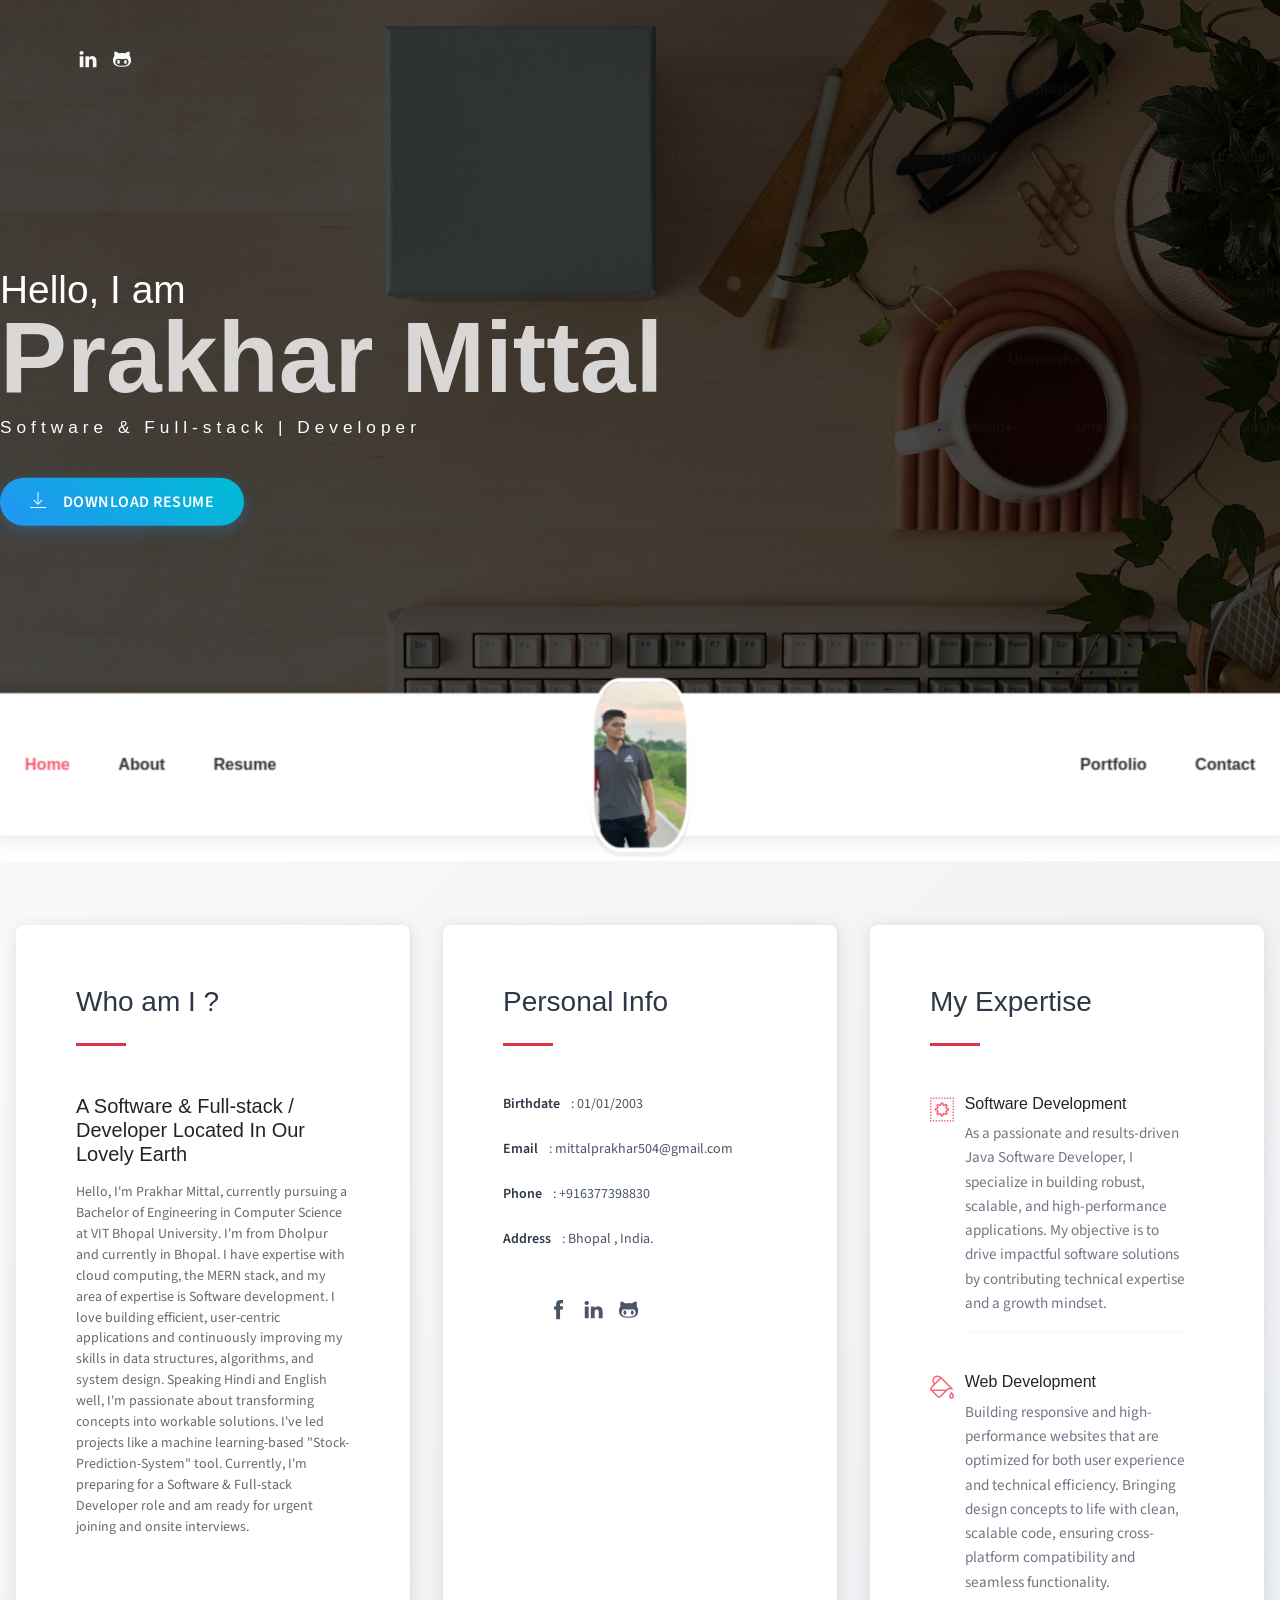
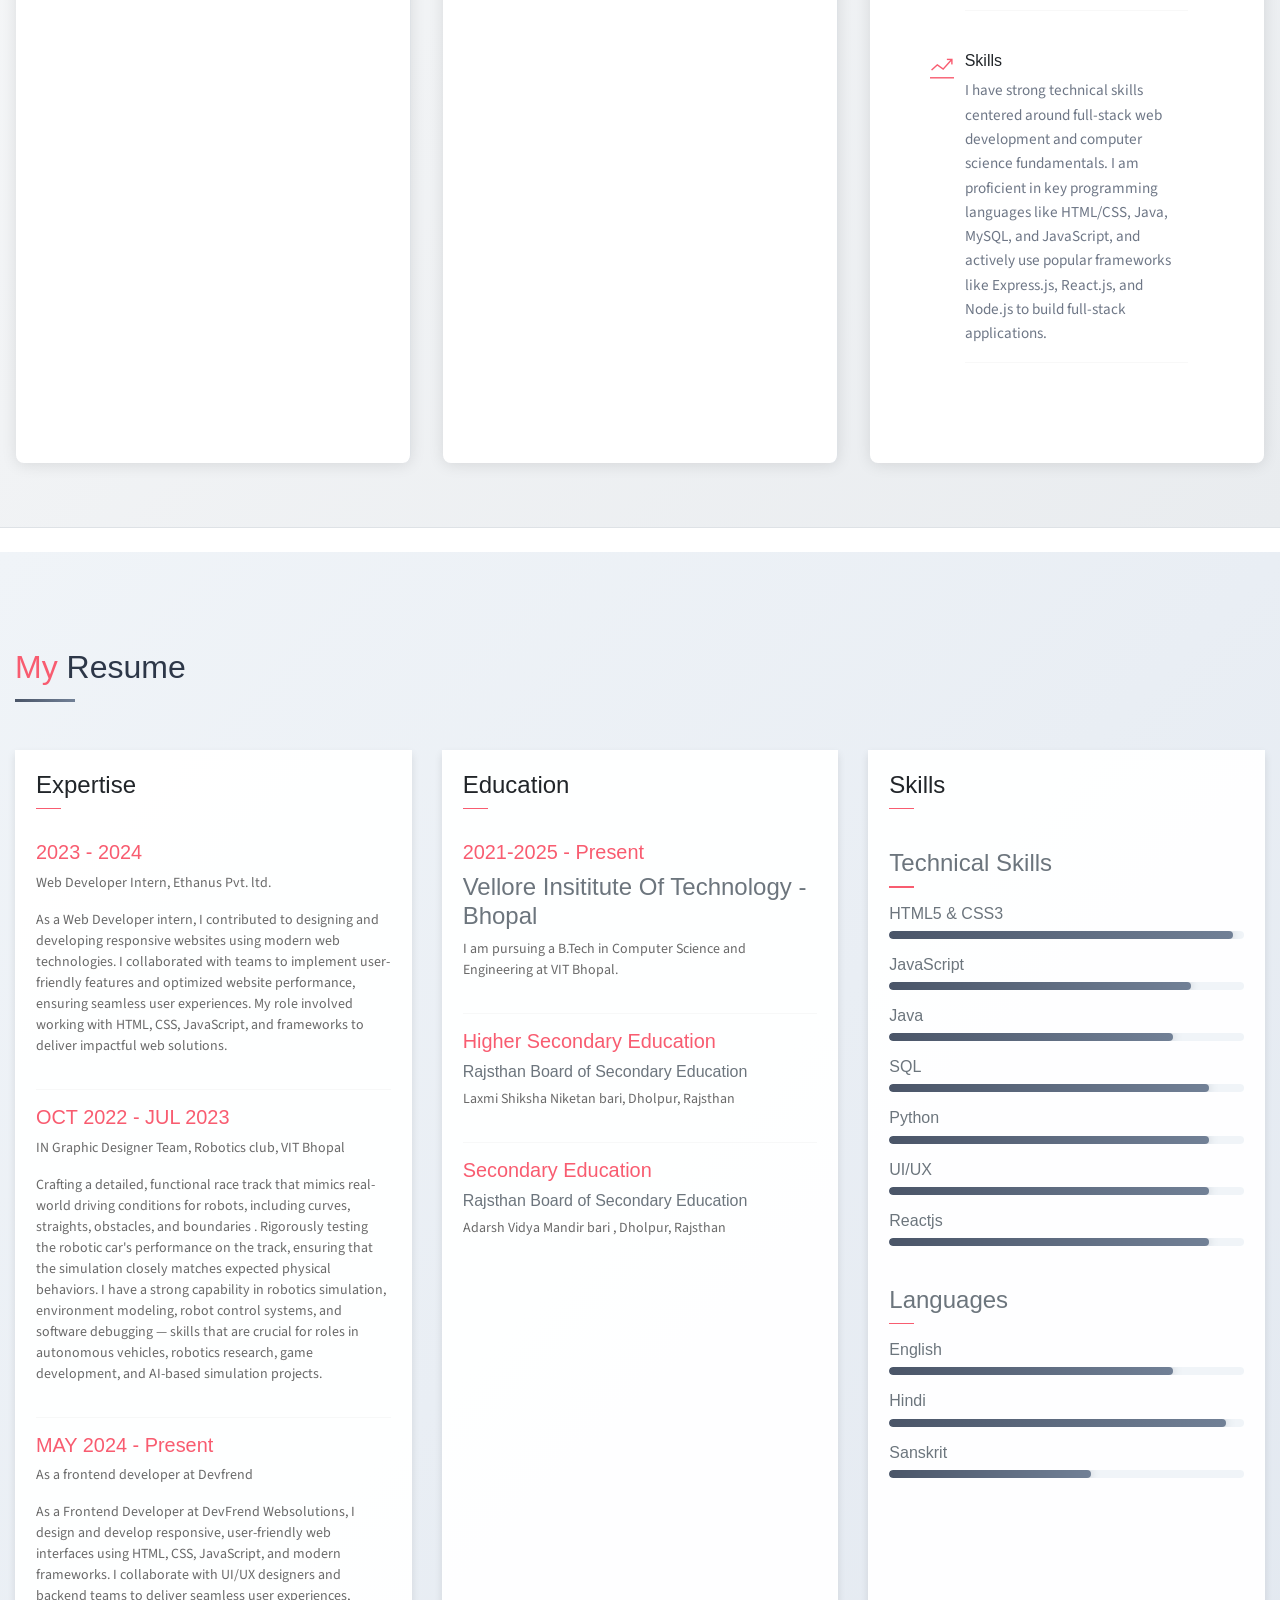
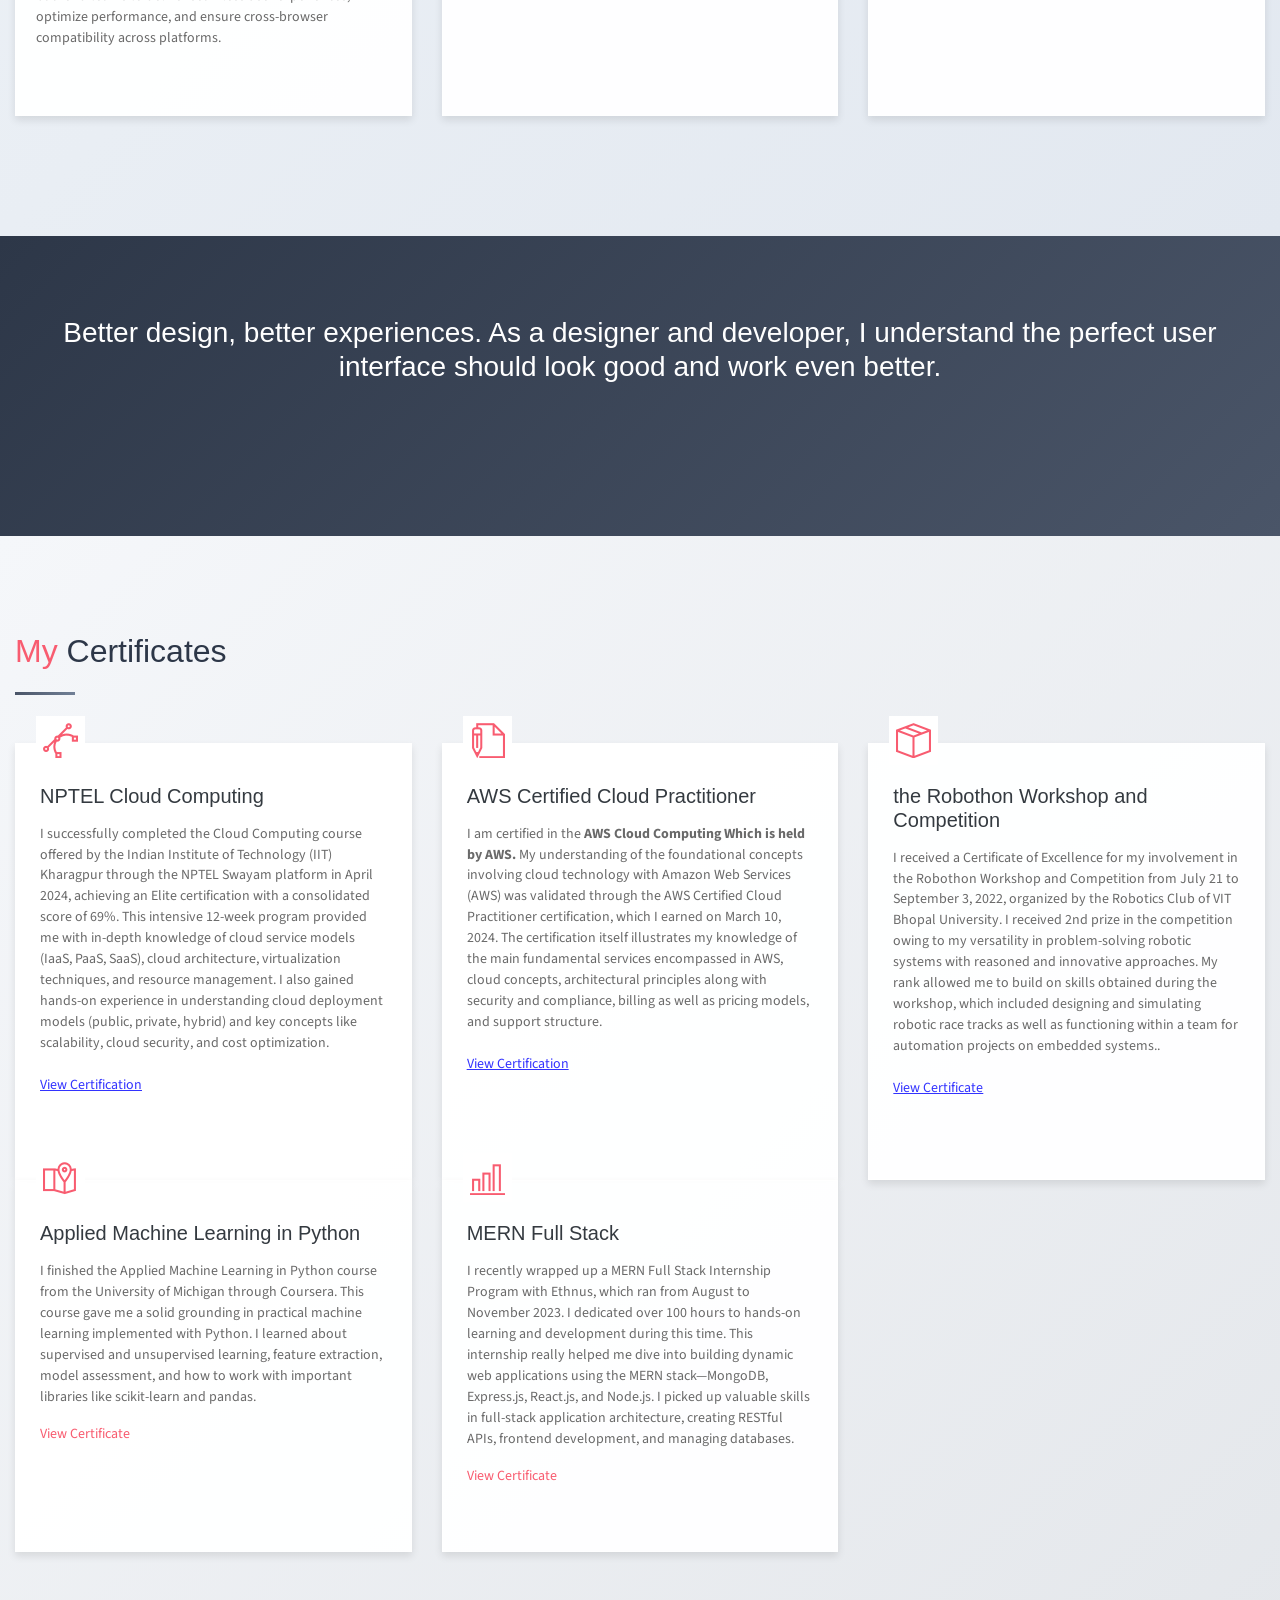
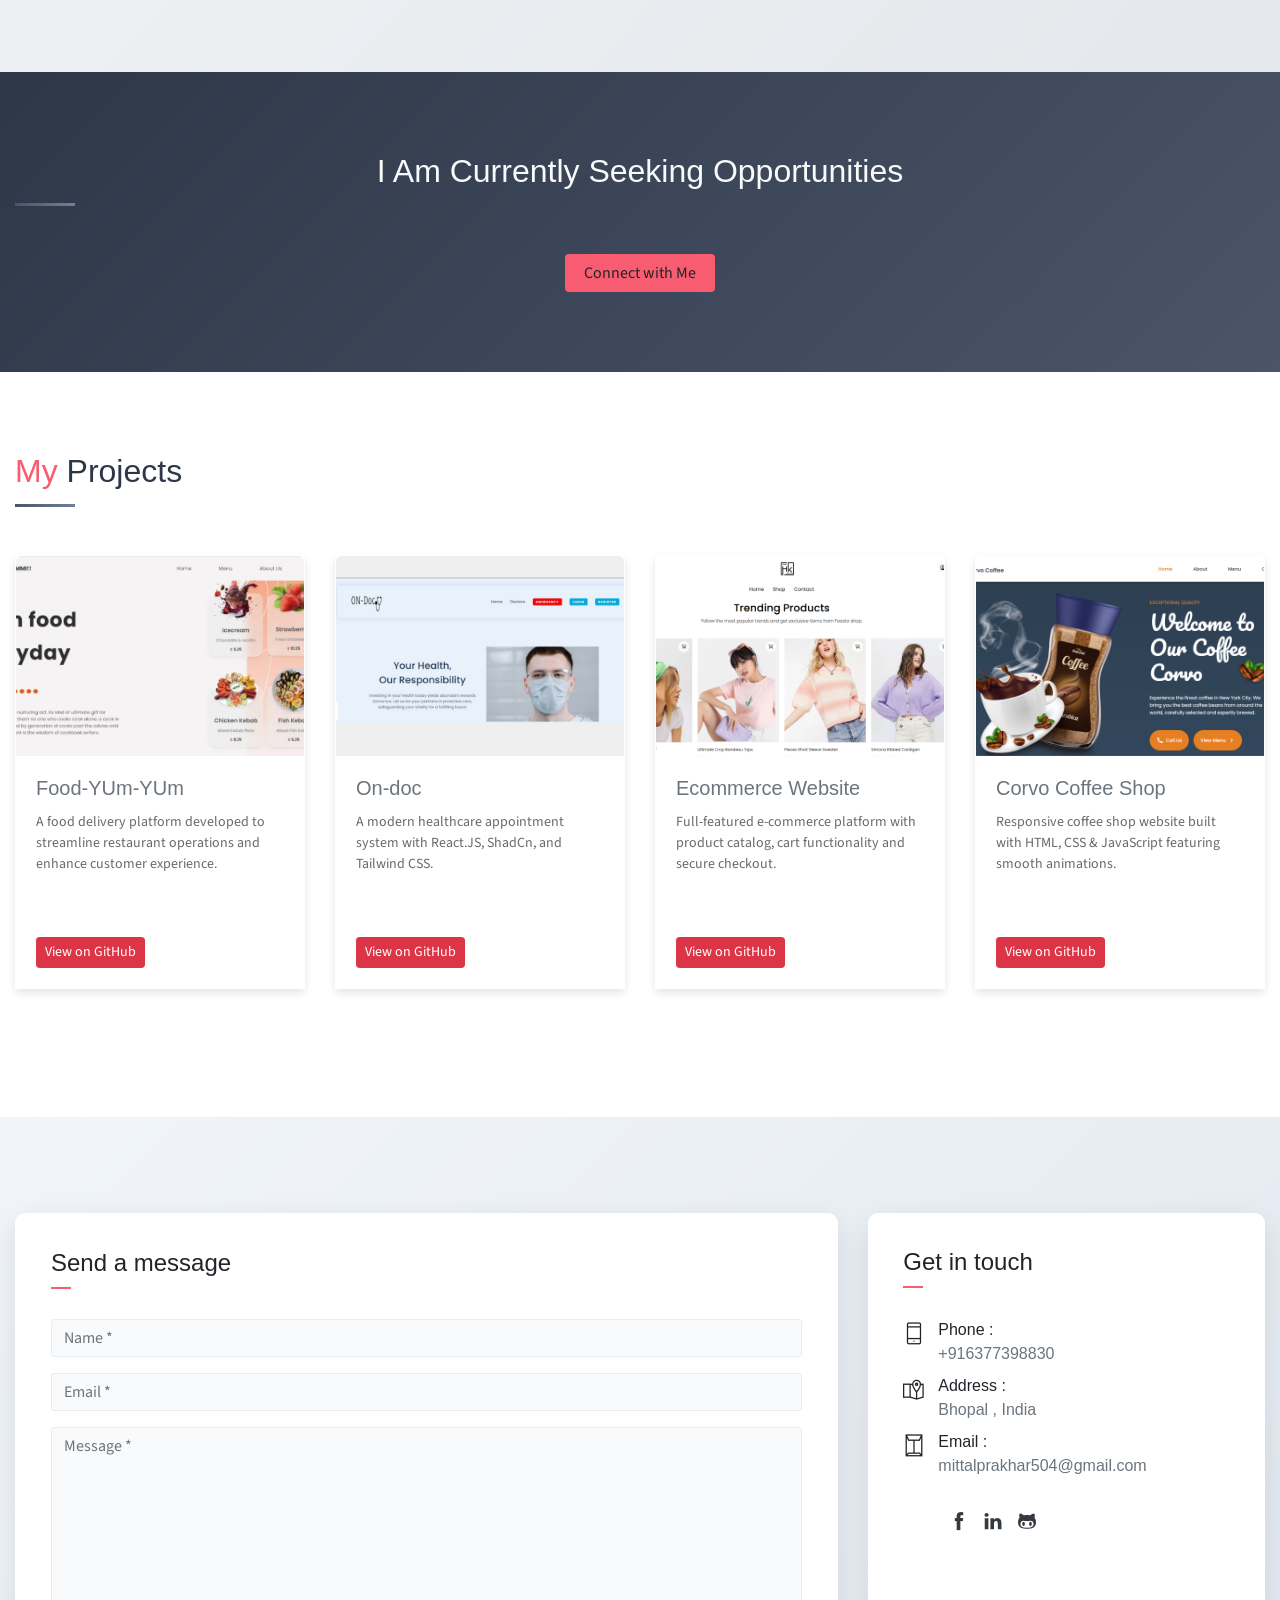
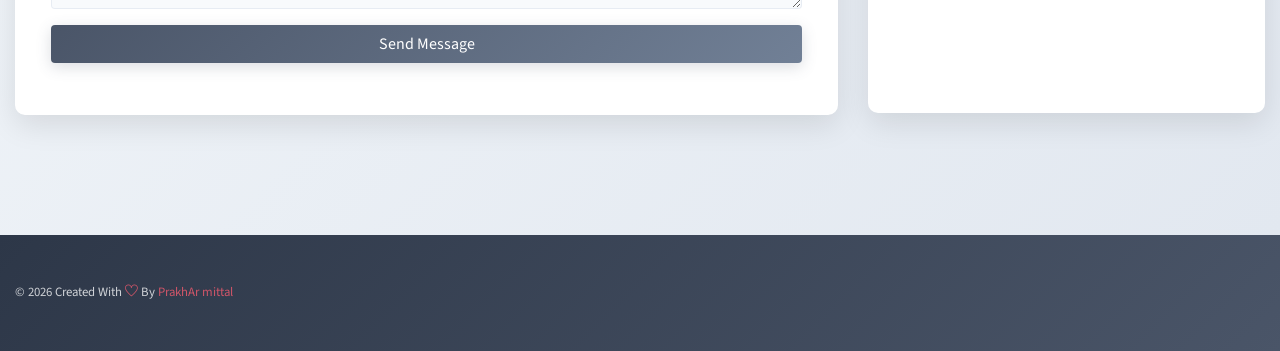
==== commit db5b00f0: "Update index.html with integrated language section in skills container" ====
--- a/index.html
+++ b/index.html
@@ -322,6 +322,8 @@
                             </div>
                         </div>
                         <div class="card-body pb-2">
+                           <h4 class="mt-2">Technical Skills</h4>
+                           <span class="line mb-3"></span>
                            <h6>HTML5 &amp; CSS3</h6>
                             <div class="progress mb-3">
                                 <div class="progress-bar bg-danger" role="progressbar" style="width: 97%" aria-valuenow="25" aria-valuemin="0" aria-valuemax="100"></div>
@@ -350,17 +352,10 @@
                             <div class="progress mb-3">
                                 <div class="progress-bar bg-danger" role="progressbar" style="width: 90%" aria-valuenow="85" aria-valuemin="0" aria-valuemax="100"></div>
                             </div>
-                        </div>
-                    </div>
-                    <div class="card">
-                       <div class="card-header">
-                            <div class="pull-left">
-                                <h4 class="mt-2">Languages</h4>
-                                <span class="line"></span>  
-                            </div>
-                        </div>
-                        <div class="card-body pb-2">
-                           <h6>English</h6>
+                            
+                            <h4 class="mt-4">Languages</h4>
+                            <span class="line mb-3"></span>
+                            <h6>English</h6>
                             <div class="progress mb-3">
                                 <div class="progress-bar bg-danger" role="progressbar" style="width: 80%" aria-valuenow="25" aria-valuemin="0" aria-valuemax="100"></div>
                             </div>
@@ -374,6 +369,7 @@
                             </div>
                         </div>
                     </div>
+
                 </div>
             </div>
         </div>
